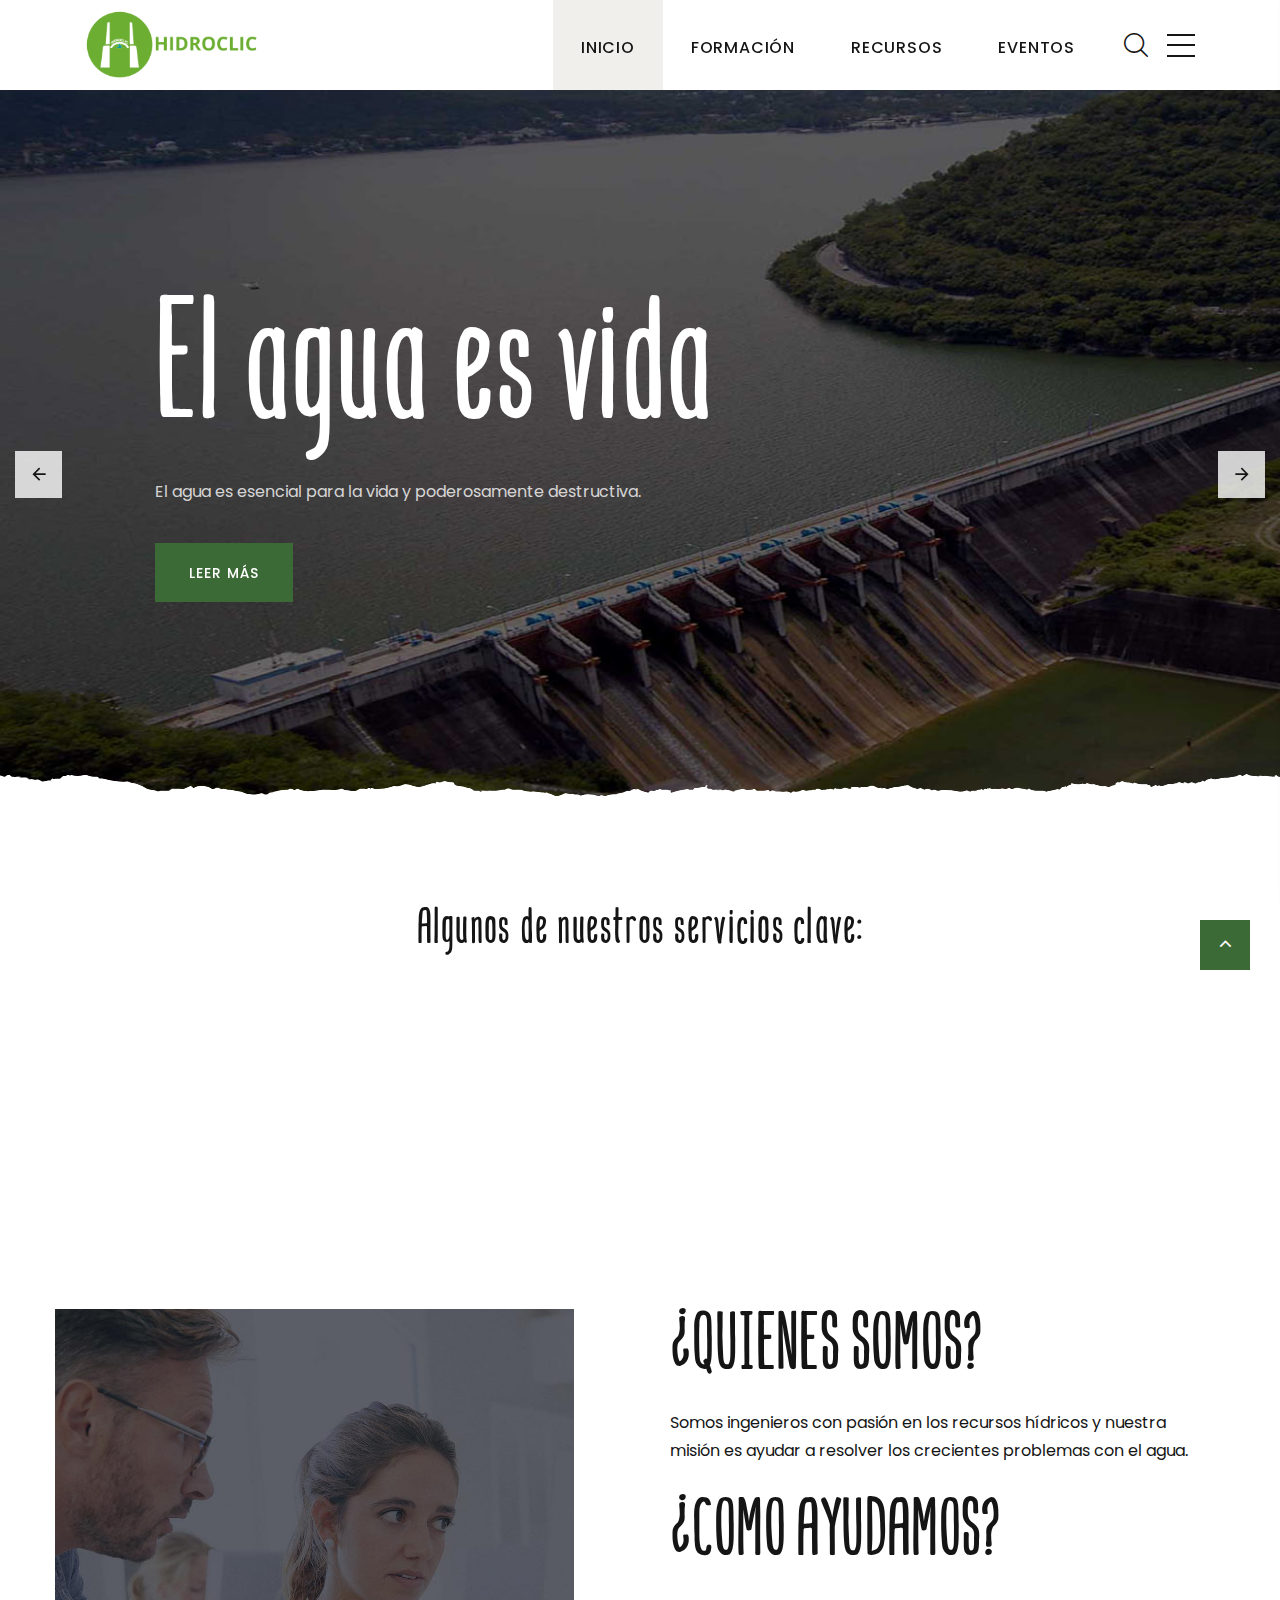
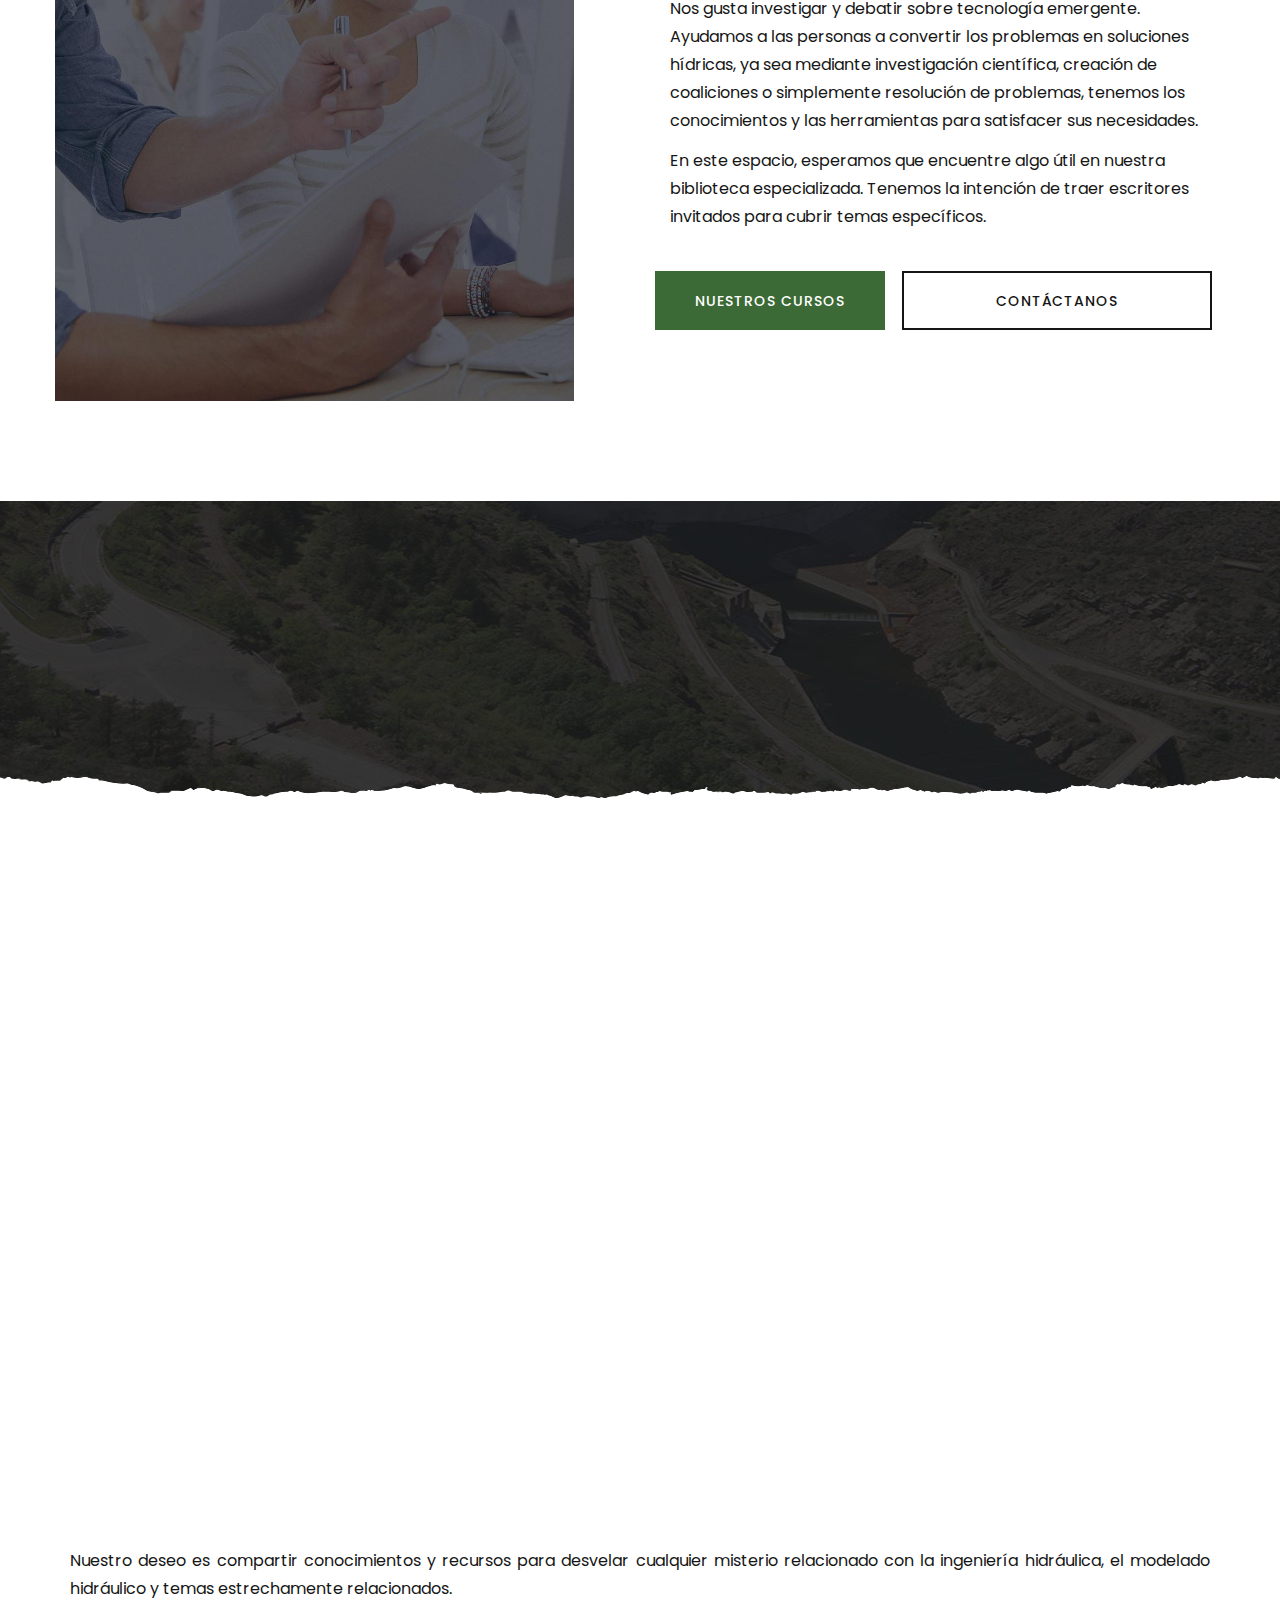
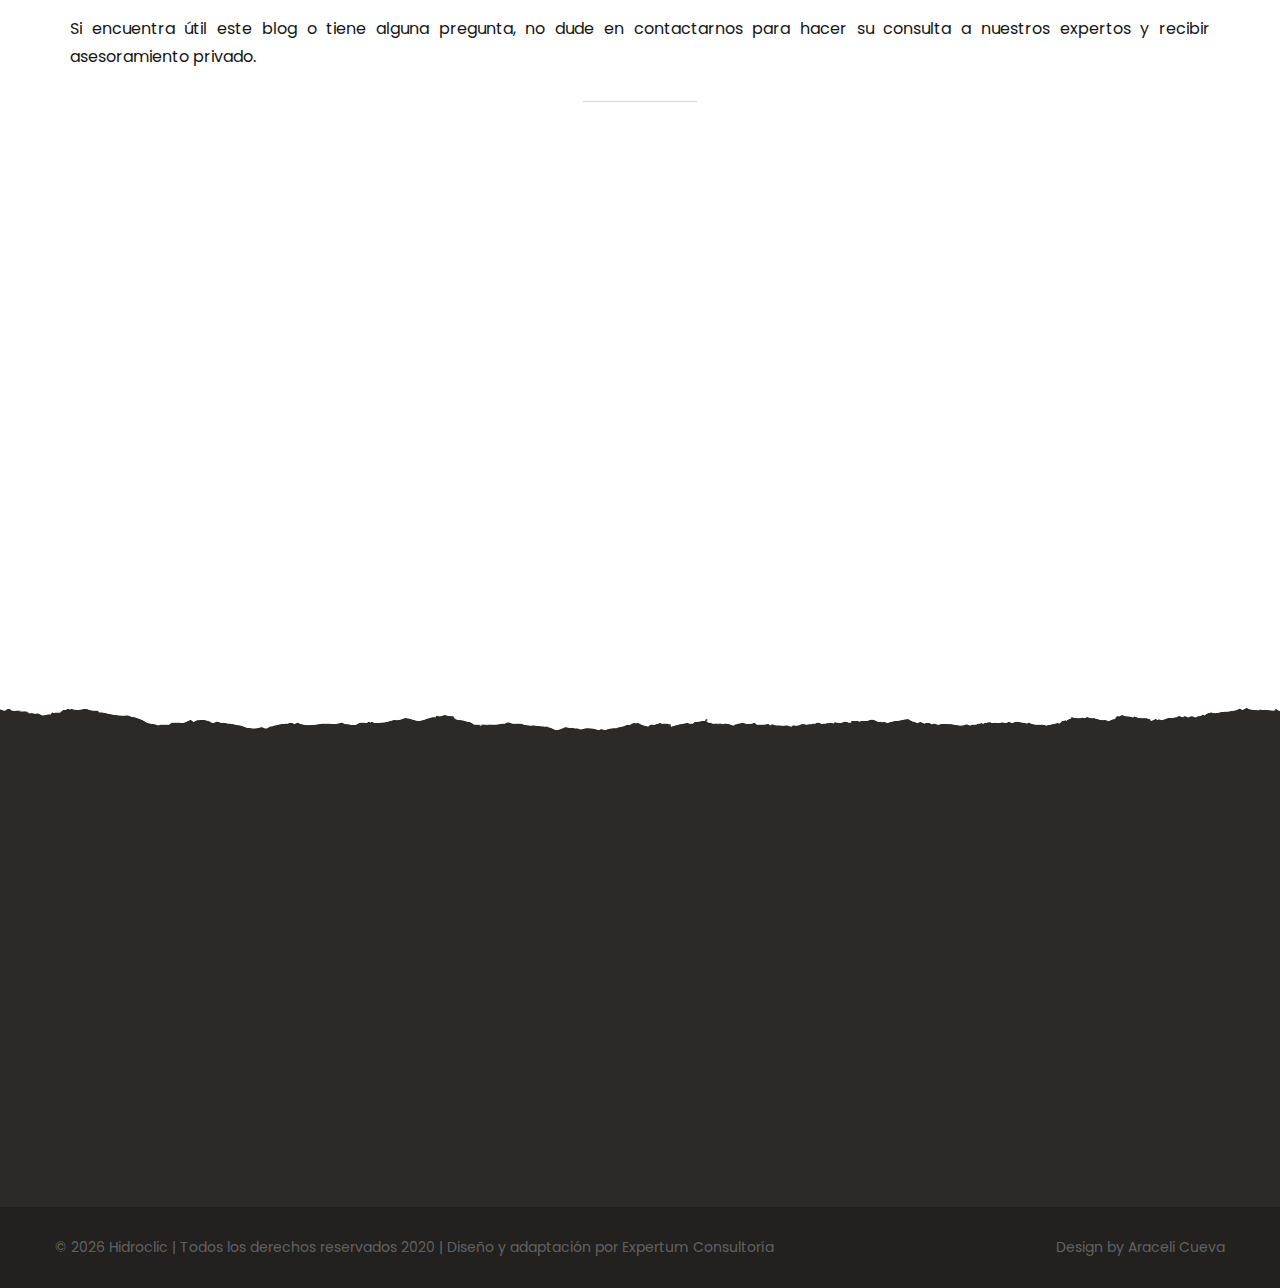
==== index.html @ c8dcd6e0 "changes for hidroclic" ====
<!DOCTYPE html>
<html class="wide wow-animation" lang="en">

<head>
  <title>HIDROCLIC</title>
  <meta name="format-detection" content="telephone=no">
  <meta name="viewport"
    content="width=device-width, height=device-height, initial-scale=1.0, maximum-scale=1.0, user-scalable=0">
  <meta http-equiv="X-UA-Compatible" content="IE=edge">
  <meta charset="utf-8">
  <link rel="icon" href="images/favicon.ico" type="image/x-icon">
  <!-- Stylesheets-->
  <link rel="stylesheet" type="text/css" href="//fonts.googleapis.com/css?family=Poppins:300,400,500">
  <link rel="stylesheet" href="css/bootstrap.css">
  <link rel="stylesheet" href="css/fonts.css">
  <link rel="stylesheet" href="css/style.css">
  <!--[if lt IE 10]>
    <div style="background: #212121; padding: 10px 0; box-shadow: 3px 3px 5px 0 rgba(0,0,0,.3); clear: both; text-align:center; position: relative; z-index:1;"><a href="http://windows.microsoft.com/en-US/internet-explorer/"><img src="images/ie8-panel/warning_bar_0000_us.jpg" border="0" height="42" width="820" alt="You are using an outdated browser. For a faster, safer browsing experience, upgrade for free today."></a></div>
    <script src="js/html5shiv.min.js"></script>
    <![endif]-->
</head>

<body>
  <div class="preloader">
    <div class="preloader-body">
      <div class="cssload-container"><span></span><span></span><span></span><span></span>
      </div>
    </div>
  </div>
  <div class="page">
    <!-- Page Header-->
    <header class="section page-header">
      <!-- RD Navbar-->
      <div class="rd-navbar-wrap rd-navbar-modern-wrap">
        <nav class="rd-navbar rd-navbar-modern" data-layout="rd-navbar-fixed" data-sm-layout="rd-navbar-fixed"
          data-md-layout="rd-navbar-fixed" data-md-device-layout="rd-navbar-fixed" data-lg-layout="rd-navbar-static"
          data-lg-device-layout="rd-navbar-fixed" data-xl-layout="rd-navbar-static"
          data-xl-device-layout="rd-navbar-static" data-xxl-layout="rd-navbar-static"
          data-xxl-device-layout="rd-navbar-static" data-lg-stick-up-offset="46px" data-xl-stick-up-offset="46px"
          data-xxl-stick-up-offset="70px" data-lg-stick-up="true" data-xl-stick-up="true" data-xxl-stick-up="true">
          <div class="rd-navbar-main-outer">
            <div class="rd-navbar-main">
              <!-- RD Navbar Panel-->
              <div class="rd-navbar-panel">
                <!-- RD Navbar Toggle-->
                <button class="rd-navbar-toggle" data-rd-navbar-toggle=".rd-navbar-nav-wrap"><span></span></button>
                <!-- RD Navbar Brand-->
                <div class="rd-navbar-brand"><a class="brand" href="index.html"><img
                      src="images/logo-default-196x47.png" alt="" width="196" height="47" /></a></div>
              </div>
              <div class="rd-navbar-main-element">
                <div class="rd-navbar-nav-wrap">
                  <!-- RD Navbar Basket-->
                  <div class="rd-navbar-basket-wrap">
                    <!-- <button class="rd-navbar-basket fl-bigmug-line-shopping198" data-rd-navbar-toggle=".cart-inline"><span>2</span></button> -->
                    <div class="cart-inline">
                      <div class="cart-inline-header">
                        <h5 class="cart-inline-title">In cart:<span> 2</span> Products</h5>
                        <h6 class="cart-inline-title">Total price:<span> $800</span></h6>
                      </div>
                      <div class="cart-inline-body">
                        <div class="cart-inline-item">
                          <div class="unit align-items-center">
                            <div class="unit-left"><a class="cart-inline-figure" href="#"><img
                                  src="images/product-mini-1-108x100.png" alt="" width="108" height="100" /></a></div>
                            <div class="unit-body">
                              <h6 class="cart-inline-name"><a href="#">Blueberries</a></h6>
                              <div>
                                <div class="group-xs group-inline-middle">
                                  <div class="table-cart-stepper">
                                    <input class="form-input" type="number" data-zeros="true" value="1" min="1"
                                      max="1000">
                                  </div>
                                  <h6 class="cart-inline-title">$550</h6>
                                </div>
                              </div>
                            </div>
                          </div>
                        </div>
                        <div class="cart-inline-item">
                          <div class="unit align-items-center">
                            <div class="unit-left"><a class="cart-inline-figure" href="#"><img
                                  src="images/product-mini-2-108x100.png" alt="" width="108" height="100" /></a></div>
                            <div class="unit-body">
                              <h6 class="cart-inline-name"><a href="#">Avocados</a></h6>
                              <div>
                                <div class="group-xs group-inline-middle">
                                  <div class="table-cart-stepper">
                                    <input class="form-input" type="number" data-zeros="true" value="1" min="1"
                                      max="1000">
                                  </div>
                                  <h6 class="cart-inline-title">$250</h6>
                                </div>
                              </div>
                            </div>
                          </div>
                        </div>
                      </div>
                      <div class="cart-inline-footer">
                        <div class="group-sm"><a class="button button-md button-default-outline-2 button-wapasha"
                            href="#">Go to cart</a><a class="button button-md button-primary button-pipaluk"
                            href="#">Checkout</a></div>
                      </div>
                    </div>
                  </div><a class="rd-navbar-basket rd-navbar-basket-mobile fl-bigmug-line-shopping198"
                    href="#"><span>2</span></a>
                  <!-- RD Navbar Search-->
                  <div class="rd-navbar-search">
                    <button class="rd-navbar-search-toggle"
                      data-rd-navbar-toggle=".rd-navbar-search"><span></span></button>
                    <form class="rd-search" action="#">
                      <div class="form-wrap">
                        <label class="form-label" for="rd-navbar-search-form-input">Search...</label>
                        <input class="rd-navbar-search-form-input form-input" id="rd-navbar-search-form-input"
                          type="text" name="search">
                        <button class="rd-search-form-submit fl-bigmug-line-search74" type="submit"></button>
                      </div>
                    </form>
                  </div>
                  <!-- RD Navbar Nav-->
                  <ul class="rd-navbar-nav">
                    <li class="rd-nav-item active"><a class="rd-nav-link" href="index.html"> Inicio</a>
                    </li>
                    <li class="rd-nav-item"><a class="rd-nav-link" href="typography.html">Formación</a>
                    </li>
                    <li class="rd-nav-item"><a class="rd-nav-link" href="about-us.html">Recursos</a>
                    </li>
                    <li class="rd-nav-item"><a class="rd-nav-link" href="contact-us.html">Eventos</a>
                    </li>
                  </ul>
                </div>
                <div class="rd-navbar-project-hamburger" data-multitoggle=".rd-navbar-main"
                  data-multitoggle-blur=".rd-navbar-wrap" data-multitoggle-isolate>
                  <div class="project-hamburger"><span class="project-hamburger-arrow-top"></span><span
                      class="project-hamburger-arrow-center"></span><span class="project-hamburger-arrow-bottom"></span>
                  </div>
                  <div class="project-hamburger-2"><span class="project-hamburger-arrow"></span><span
                      class="project-hamburger-arrow"></span><span class="project-hamburger-arrow"></span>
                  </div>
                  <div class="project-close"><span></span><span></span></div>
                </div>
              </div>
              <div class="rd-navbar-project rd-navbar-modern-project">
                <div class="rd-navbar-project-modern-header">
                  <h4 class="rd-navbar-project-modern-title">Get in Touch</h4>
                  <div class="rd-navbar-project-hamburger" data-multitoggle=".rd-navbar-main"
                    data-multitoggle-blur=".rd-navbar-wrap" data-multitoggle-isolate>
                    <div class="project-close"><span></span><span></span></div>
                  </div>
                </div>
                <div class="rd-navbar-project-content rd-navbar-modern-project-content">
                  <div>
                    <p>We are always ready to provide you with fresh organic products for your home or office. Contact
                      us to find out how we can help you.</p>
                    <div class="heading-6 subtitle">Our Contacts</div>
                    <div class="row row-10 gutters-10">
                      <div class="col-12"><img src="images/home-sidebar-394x255.jpg" alt="" width="394" height="255" />
                      </div>
                    </div>
                    <ul class="rd-navbar-modern-contacts">
                      <li>
                        <div class="unit unit-spacing-sm">
                          <div class="unit-left"><span class="icon fa fa-phone"></span></div>
                          <div class="unit-body"><a class="link-phone" href="tel:#">+1 323-913-4688</a></div>
                        </div>
                      </li>
                      <li>
                        <div class="unit unit-spacing-sm">
                          <div class="unit-left"><span class="icon fa fa-location-arrow"></span></div>
                          <div class="unit-body"><a class="link-location" href="#">4730 Crystal Springs Dr, Los Angeles,
                              CA 90027</a></div>
                        </div>
                      </li>
                      <li>
                        <div class="unit unit-spacing-sm">
                          <div class="unit-left"><span class="icon fa fa-envelope"></span></div>
                          <div class="unit-body"><a class="link-email" href="mailto:#">mail@demolink.org</a></div>
                        </div>
                      </li>
                    </ul>
                    <ul class="list-inline rd-navbar-modern-list-social">
                      <li><a class="icon fa fa-facebook" href="#"></a></li>
                      <li><a class="icon fa fa-twitter" href="#"></a></li>
                      <li><a class="icon fa fa-google-plus" href="#"></a></li>
                      <li><a class="icon fa fa-instagram" href="#"></a></li>
                      <li><a class="icon fa fa-pinterest" href="#"></a></li>
                    </ul>
                  </div>
                </div>
              </div>
            </div>
          </div>
        </nav>
      </div>
    </header>
    <!-- Swiper-->
    <section class="section swiper-container swiper-slider swiper-slider-modern" data-loop="true" data-autoplay="5000"
      data-simulate-touch="true" data-nav="true" data-slide-effect="fade">
      <div class="swiper-wrapper text-left">
        <div class="swiper-slide context-dark" data-slide-bg="images/hidroclic.jpg">
          <div class="swiper-slide-caption">
            <div class="container">
              <div class="row justify-content-center justify-content-xxl-start">
                <div class="col-md-10 col-xxl-6">
                  <div class="slider-modern-box">
                    <h1 class="slider-modern-title"><span data-caption-animate="slideInDown" data-caption-delay="0">El
                        agua es vida</span></h1>
                    <p data-caption-animate="fadeInRight" data-caption-delay="400"> El agua es esencial para la vida y
                      poderosamente destructiva.</p>
                    <div class="oh button-wrap"><a class="button button-primary button-ujarak" href="about-us.html"
                        data-caption-animate="slideInLeft" data-caption-delay="400">Leer más</a></div>
                  </div>
                </div>
              </div>
            </div>
          </div>
        </div>
        <div class="swiper-slide context-dark" data-slide-bg="images/hidroclicvperu.jpg">
          <div class="swiper-slide-caption">
            <div class="container">
              <div class="row justify-content-center justify-content-xxl-start">
                <div class="col-md-10 col-xxl-6">
                  <div class="slider-modern-box">
                    <h1 class="slider-modern-title"><span data-caption-animate="slideInLeft"
                        data-caption-delay="0">Comunidad de aprendizaje</span></h1>
                    <p data-caption-animate="fadeInRight" data-caption-delay="400">Forma parte de nuestra comunidad de
                      aprendizaje en Recursos Hídricos</p>
                    <div class="oh button-wrap"><a class="button button-primary button-ujarak" href="about-us.html"
                        data-caption-animate="slideInLeft" data-caption-delay="400">Leer más</a></div>
                  </div>
                </div>
              </div>
            </div>
          </div>
        </div>
        <div class="swiper-slide context-dark" data-slide-bg="images/slider-3-1920x729.jpg">
          <div class="swiper-slide-caption">
            <div class="container">
              <div class="row justify-content-center justify-content-xxl-start">
                <div class="col-md-10 col-xxl-6">
                  <div class="slider-modern-box">
                    <h1 class="slider-modern-title"><span data-caption-animate="slideInDown"
                        data-caption-delay="0">Información actualizada</span></h1>
                    <p data-caption-animate="fadeInRight" data-caption-delay="400">Contamos con lo último en
                      investigación y equipos para ser el mejor en la línea de hidrología.</p>
                    <div class="oh button-wrap"><a class="button button-primary button-ujarak" href="about-us.html"
                        data-caption-animate="slideInUp" data-caption-delay="400">Leer más</a></div>
                  </div>
                </div>
              </div>
            </div>
          </div>
        </div>
      </div>
      <!-- Swiper Navigation-->
      <div class="swiper-button-prev"></div>
      <div class="swiper-button-next"></div>
      <!-- Swiper Pagination-->
      <div class="swiper-pagination swiper-pagination-style-2"></div>
    </section>

    <!-- Icons Ruby-->
    <section class="section section-md bg-default section-top-image">
      <h3>Algunos de nuestros servicios clave:</h3>
      <div class="container" style="margin-top: 30px;">
        <div class="row row-30 justify-content-center">
          <div class="col-sm-6 col-lg-3 wow fadeInRight" data-wow-delay="0s">
            <article class="box-icon-ruby">
              <div
                class="unit box-icon-ruby-body flex-column flex-md-row text-md-left flex-lg-column align-items-center text-lg-center flex-xl-row text-xl-left">
                <div class="unit-left">
                  <img src="images\datos.jpg" alt="" style="max-width: 48px; max-height: 48px;">
                </div>
                <div class="unit-body">
                  <h4 class="box-icon-ruby-title"><a href="">Geomática y recolección de datos</a></h4>
                </div>
              </div>
            </article>
          </div>
          <div class="col-sm-6 col-lg-3 wow fadeInRight" data-wow-delay=".1s">
            <article class="box-icon-ruby">
              <div
                class="unit box-icon-ruby-body flex-column flex-md-row text-md-left flex-lg-column align-items-center text-lg-center flex-xl-row text-xl-left">
                <div class="unit-left">
                  <img src="images/topograficos.jpg" alt="" style="max-width: 48px; max-height: 48px;">
                </div>
                <div class="unit-body">
                  <h4 class="box-icon-ruby-title"><a href="">Servicios topográficos y batimétricos</a></h4>
                </div>
              </div>
            </article>
          </div>
          <div class="col-sm-6 col-lg-3 wow fadeInRight" data-wow-delay=".2s">
            <article class="box-icon-ruby">
              <div
                class="unit box-icon-ruby-body flex-column flex-md-row text-md-left flex-lg-column align-items-center text-lg-center flex-xl-row text-xl-left">
                <div class="unit-left">
                  <img src="images/modelado.jpg" alt="" style="max-width: 48px; max-height: 48px;">
                </div>
                <div class="unit-body">
                  <h4 class="box-icon-ruby-title"><a href="">Mediciones hidrométricas e hidrológicas automatizadas</a></h4>
                </div>
              </div>
            </article>
          </div>
          <div class="col-sm-6 col-lg-3 wow fadeInRight" data-wow-delay=".2s">
            <article class="box-icon-ruby">
              <div
                class="unit box-icon-ruby-body flex-column flex-md-row text-md-left flex-lg-column align-items-center text-lg-center flex-xl-row text-xl-left">
                <div class="unit-left">
                  <img src="images/mediciones.jpg" alt="" style="max-width: 48px; max-height: 48px;">
                </div>
                <div class="unit-body">
                  <h4 class="box-icon-ruby-title"><a href="">Modelado hidráulico e hidrológico</a></h4>
                </div>
              </div>
            </article>
          </div>
        </div>
      </div>
    </section>

    <!-- Why choose us-->
    <section class="section section-md section-first bg-default text-md-left">
      <div class="container">
        <div class="row row-50 justify-content-center">
          <div class="col-md-10 col-lg-5 col-xl-6"><img src="images/home-banner-1-570x715.jpg" alt="" width="519"
              height="446" />
          </div>
          <div class="col-md-10 col-lg-7 col-xl-6">
            <div class="col-md-12 col-lg-12 col-xl-12">
              <h2>¿QUIENES SOMOS?</h2>
              <div class="tab-pane fade show active big" id="tabs-4-1">
                <p>Somos ingenieros con pasión en los recursos hídricos y nuestra misión es ayudar a resolver los
                  crecientes problemas con el agua.</p>
              </div>
            </div>
            <div class="col-md-12 col-lg-12 col-xl-12" style="margin-top: 30px;">
              <h2>¿COMO AYUDAMOS?</h2>
              <div class="tab-pane fade show active big" id="tabs-4-1">
                <p>Nos gusta investigar y debatir sobre tecnología emergente. Ayudamos a las personas a convertir los
                  problemas en soluciones hídricas, ya sea mediante investigación científica, creación de coaliciones o
                  simplemente resolución de problemas, tenemos los conocimientos y las herramientas para satisfacer sus
                  necesidades.</p>
                <p>En este espacio, esperamos que encuentre algo útil en nuestra biblioteca especializada. Tenemos la
                  intención de traer escritores invitados para cubrir temas específicos.</p>
              </div>
            </div>
            <div class="group-md group-middle"><a class="button button-width-xl-230 button-primary button-pipaluk"
                href="#">Nuestros Cursos</a><a class="button button-width-xl-310 button-default-outline button-wapasha"
                href="contact-us.html">Cont&aacute;ctanos</a></div>
          </div>
        </div>
      </div>
    </section>

    <!-- About us-->
    <section class="section">
      <div class="parallax-container" data-parallax-img="images/hidroclicvperu- Copy.jpg">
        <div class="parallax-content section-xl context-dark bg-overlay-68">
          <div class="container">
            <div class="row row-lg row-50 justify-content-center border-classic border-classic-big">
              <div class="col-sm-6 col-md-5 col-lg-3 wow fadeInLeft" data-wow-delay="0s">
                <div class="counter-creative">
                  <div class="counter-creative-number"><span
                      class="icon counter-creative-icon fl-bigmug-line-trophy55"></span>
                  </div>
                  <h6 class="counter-creative-title">Excelencia</h6>
                </div>
              </div>
              <div class="col-sm-6 col-md-5 col-lg-3 wow fadeInLeft" data-wow-delay=".1s">
                <div class="counter-creative">
                  <div class="counter-creative-number"><span
                      class="icon counter-creative-icon fl-bigmug-line-up104"></span>
                  </div>
                  <h6 class="counter-creative-title">Confiabilidad</h6>
                </div>
              </div>
              <div class="col-sm-6 col-md-5 col-lg-3 wow fadeInLeft" data-wow-delay=".2s">
                <div class="counter-creative">
                  <div class="counter-creative-number"><span
                      class="icon counter-creative-icon fl-bigmug-line-sun81"></span>
                  </div>
                  <h6 class="counter-creative-title">Calidad</h6>
                </div>
              </div>
              <div class="col-sm-6 col-md-5 col-lg-3 wow fadeInLeft" data-wow-delay=".3s">
                <div class="counter-creative">
                  <div class="counter-creative-number"><span
                      class="icon counter-creative-icon fl-bigmug-line-user143"></span>
                  </div>
                  <h6 class="counter-creative-title">Apoyo</h6>
                </div>
              </div>
            </div>
          </div>
        </div>
      </div>

    </section>
    <!-- Improve your interior with deco-->
    <section class="section section-md bg-default section-top-image">
      <div class="container">
        <div class="oh h2-title">
          <h2 class="wow slideInUp" data-wow-delay="0s">¿QUÉ OFRECEMOS?</h2>
        </div>
        <div class="row row-30" data-lightgallery="group">
          <div class="col-sm-6 col-lg-4">
            <div class="oh-desktop">
              <!-- Thumbnail Classic-->
              <article class="thumbnail thumbnail-mary thumbnail-sm wow slideInLeft" data-wow-delay="0s">
                <div class="thumbnail-mary-figure"><img src="images/courses.jpg" alt="" width="370"
                    height="303" />
                </div>
                <div class="thumbnail-mary-caption"><a class="icon fl-bigmug-line-zoom60"
                    href="/" data-lightgallery="item"><img
                      src="images/courses.jpg" alt="" width="370" height="303" /></a>
                  <h4 class="thumbnail-mary-title"><a href="#">Cursos</a></h4>
                </div>
              </article>
            </div>
          </div>
          <div class="col-sm-6 col-lg-4">
            <div class="oh-desktop">
              <!-- Thumbnail Classic-->
              <article class="thumbnail thumbnail-mary thumbnail-sm wow slideInUp" data-wow-delay=".1s">
                <div class="thumbnail-mary-figure"><img src="images/eventos.jpg" alt="" width="370"
                    height="303" />
                </div>
                <div class="thumbnail-mary-caption"><a class="icon fl-bigmug-line-zoom60"
                    href="/" data-lightgallery="item"><img
                      src="images/eventos.jpg" alt="" width="370" height="303" /></a>
                  <h4 class="thumbnail-mary-title"><a href="#">Eventos</a></h4>
                </div>
              </article>
            </div>
          </div>
          <div class="col-sm-6 col-lg-4">
            <div class="oh-desktop">
              <!-- Thumbnail Classic-->
              <article class="thumbnail thumbnail-mary thumbnail-sm wow slideInRight" data-wow-delay=".0s">
                <div class="thumbnail-mary-figure"><img src="images/biblioteca.jpg" alt="" width="370"
                    height="303" />
                </div>
                <div class="thumbnail-mary-caption"><a class="icon fl-bigmug-line-zoom60"
                    href="/" data-lightgallery="item"><img
                      src="images/biblioteca.jpg" alt="" width="370" height="303" /></a>
                  <h4 class="thumbnail-mary-title"><a href="#">Biblioteca</a></h4>
                </div>
              </article>
            </div>
          </div>
        </div>
      </div>
    </section>
    <section class="section section-md bg-default section-top-image">
      <div class="container">
        <div class="col-md-12 col-lg-12 col-xl-12">
          <div class="oh h2-title">
            <h2 class="wow slideInUp" data-wow-delay="0s">LLUVIA DE IDEAS</h2>
            <h4 class="wow slideInUp" data-wow-delay="0s" style="margin-top: 30px;">Preguntas y respuestas sobre problemas comunes de recursos hídricos.</h4>
          </div>
          <div class="text-justify">
            <div class="tab-pane fade show active big" id="tabs-4-1" style="margin-top: 30px;">
              <p>Nuestro deseo es compartir conocimientos y recursos para desvelar cualquier misterio relacionado con la ingeniería hidráulica, el modelado hidráulico y temas estrechamente relacionados.</p>
              <p>Si encuentra útil este blog o tiene alguna pregunta, no dude en contactarnos para hacer su consulta a nuestros expertos y recibir asesoramiento privado.</p>
            </div>
            <hr style="width: 10%; margin-top: 30px;">
          </div>
        </div>
        <div class="row row-30" data-lightgallery="group">
          <div class="col-sm-6 col-lg-4">
            <div class="oh-desktop">
              <!-- Thumbnail Classic-->
              <article class="thumbnail thumbnail-mary thumbnail-sm wow slideInLeft" data-wow-delay="0s">
                <div class="thumbnail-mary-figure"><img src="images/modelos.jpg" alt="" width="370"
                    height="303" />
                </div>
                <div class="thumbnail-mary-caption"><a class="icon fl-bigmug-line-zoom60"
                    href="/" data-lightgallery="item"><img
                      src="images/modelos.jpg" alt="" width="370" height="303" /></a>
                  <h4 class="thumbnail-mary-title"><a href="#">MODELOS EMPÍRICOS DE EROSIÓN DEL SUELO</a></h4>
                </div>
              </article>
            </div>
          </div>
          <div class="col-sm-6 col-lg-4">
            <div class="oh-desktop">
              <!-- Thumbnail Classic-->
              <article class="thumbnail thumbnail-mary thumbnail-sm wow slideInUp" data-wow-delay=".1s">
                <div class="thumbnail-mary-figure"><img src="images/flujos1.jpg" alt="" width="370"
                    height="303" />
                </div>
                <div class="thumbnail-mary-caption"><a class="icon fl-bigmug-line-zoom60"
                    href="/" data-lightgallery="item"><img
                      src="images/flujos1.jpg" alt="" width="370" height="303" /></a>
                  <h4 class="thumbnail-mary-title"><a href="#">TIPOS DE FLUJO</a></h4>
                </div>
              </article>
            </div>
          </div>
          <div class="col-sm-6 col-lg-4">
            <div class="oh-desktop">
              <!-- Thumbnail Classic-->
              <article class="thumbnail thumbnail-mary thumbnail-sm wow slideInRight" data-wow-delay=".0s">
                <div class="thumbnail-mary-figure"><img src="images/lamina1.jpg" alt="" width="370"
                    height="303" />
                </div>
                <div class="thumbnail-mary-caption"><a class="icon fl-bigmug-line-zoom60"
                    href="/" data-lightgallery="item"><img
                      src="images/lamina1.jpg" alt="" width="370" height="303" /></a>
                  <h4 class="thumbnail-mary-title"><a href="#">FLUJO EN LÁMINA LIBRE vs FLUJO EN PRESIÓN</a></h4>
                </div>
              </article>
            </div>
          </div>
        </div>
      </div>
    </section>
    <!-- <a class="section section-banner" href="https://www.templatemonster.com/intense-multipurpose-html-template.html" style="background-image: url(images/banner/background-03-1920x310.jpg); background-image: -webkit-image-set( url(images/banner/background-03-1920x310.jpg) 1x, url(images/banner/background-03-3840x620.jpg) 2x )"><img src="images/banner/foreground-03-1600x310.png" srcset=" 1x, images/banner/foreground-03-3200x620.png 2x" alt="" width="1600" height="310"></a> -->
    <!-- Page Footer-->
    <footer class="section footer-variant-2 footer-modern context-dark section-top-image section-top-image-dark">
      <div class="footer-variant-2-content">
        <div class="container">
          <div class="row row-40 justify-content-between">
            <div class="col-sm-6 col-lg-4 col-xl-3">
              <div class="oh-desktop">
                <div class="wow slideInRight" data-wow-delay="0s">
                  <div class="footer-brand"><a href="index.html"><img src="images/logo-default-196x47.png" alt=""
                        width="196" height="42" /></a></div>
                  <ul class="footer-contacts d-inline-block d-md-block">
                    <li>
                      <div class="unit unit-spacing-xs">
                        <div class="unit-left"><span class="icon fa fa-phone"></span></div>
                        <div class="unit-body"><a class="link-phone" href="tel:#">+51 944 120 064</a></div>
                      </div>
                    </li>
                    <li>
                      <div class="unit unit-spacing-xs">
                        <div class="unit-left"><span class="icon fa fa-clock-o"></span></div>
                        <div class="unit-body">
                          <p>Lun - Dom: 07:00AM - 05:00PM</p>
                        </div>
                      </div>
                    </li>
                    <li>
                      <div class="unit unit-spacing-xs">
                        <div class="unit-left"><span class="icon fa fa-location-arrow"></span></div>
                        <div class="unit-body"><a class="link-location" href="#">Lima - Perú</a></div>
                      </div>
                    </li>
                  </ul>
                </div>
              </div>
            </div>
            <div class="col-sm-6 col-lg-4 col-xl-4">
              <div class="oh-desktop">
                <div class="inset-top-18 wow slideInDown" data-wow-delay="0s">
                  <h5>!Únete!</h5>
                  <p>Deja tus datos y recibirás recursos e información exclusivos para tu crecimiento profesional</p>
                  <form class="rd-form rd-mailform" data-form-output="form-output-global" data-form-type="subscribe"
                    method="post" action="bat/rd-mailform.php">
                    <div class="form-wrap">
                      <input class="form-input" id="subscribe-form-5-email" type="email" name="email"
                        data-constraints="@Email @Required">
                      <label class="form-label" for="subscribe-form-5-email">Ingresa tu E-mail</label>
                    </div>
                    <button class="button button-block button-white" type="submit">Suscribirse</button>
                  </form>
                  <div class="group-lg group-middle">
                    <p class="text-white">Síguenos</p>
                    <div>
                      <ul class="list-inline list-inline-sm footer-social-list-2">
                        <li><a class="icon fa fa-facebook" href="#"></a></li>
                        <li><a class="icon fa fa-twitter" href="#"></a></li>
                        <li><a class="icon fa fa-google-plus" href="#"></a></li>
                        <li><a class="icon fa fa-instagram" href="#"></a></li>
                      </ul>
                    </div>
                  </div>
                </div>
              </div>
            </div>
            <div class="col-lg-3 col-xl-3">
              <div class="oh-desktop">
                <div class="inset-top-18 wow slideInLeft" data-wow-delay="0s">
                  <h5>Galería</h5>
                  <div class="row row-10 gutters-10" data-lightgallery="group">
                    <div class="col-6 col-sm-3 col-lg-6">
                      <!-- Thumbnail Classic-->
                      <article class="thumbnail thumbnail-mary">
                        <div class="thumbnail-mary-figure"><img src="images/gallery-image-1-129x120.jpg" alt=""
                            width="129" height="120" />
                        </div>
                        <div class="thumbnail-mary-caption"><a class="icon fl-bigmug-line-zoom60"
                            href="images/gallery-original-7-800x1200.jpg" data-lightgallery="item"><img
                              src="images/gallery-image-1-129x120.jpg" alt="" width="129" height="120" /></a>
                        </div>
                      </article>
                    </div>
                    <div class="col-6 col-sm-3 col-lg-6">
                      <!-- Thumbnail Classic-->
                      <article class="thumbnail thumbnail-mary">
                        <div class="thumbnail-mary-figure"><img src="images/gallery-image-2-129x120.jpg" alt=""
                            width="129" height="120" />
                        </div>
                        <div class="thumbnail-mary-caption"><a class="icon fl-bigmug-line-zoom60"
                            href="images/gallery-original-8-1200x800.jpg" data-lightgallery="item"><img
                              src="images/gallery-image-2-129x120.jpg" alt="" width="129" height="120" /></a>
                        </div>
                      </article>
                    </div>
                    <div class="col-6 col-sm-3 col-lg-6">
                      <!-- Thumbnail Classic-->
                      <article class="thumbnail thumbnail-mary">
                        <div class="thumbnail-mary-figure"><img src="images/gallery-image-3-129x120.jpg" alt=""
                            width="129" height="120" />
                        </div>
                        <div class="thumbnail-mary-caption"><a class="icon fl-bigmug-line-zoom60"
                            href="images/gallery-original-9-800x1200.jpg" data-lightgallery="item"><img
                              src="images/gallery-image-3-129x120.jpg" alt="" width="129" height="120" /></a>
                        </div>
                      </article>
                    </div>
                    <div class="col-6 col-sm-3 col-lg-6">
                      <!-- Thumbnail Classic-->
                      <article class="thumbnail thumbnail-mary">
                        <div class="thumbnail-mary-figure"><img src="images/gallery-image-4-129x120.jpg" alt=""
                            width="129" height="120" />
                        </div>
                        <div class="thumbnail-mary-caption"><a class="icon fl-bigmug-line-zoom60"
                            href="images/gallery-original-10-1200x800.jpg" data-lightgallery="item"><img
                              src="images/gallery-image-4-129x120.jpg" alt="" width="129" height="120" /></a>
                        </div>
                      </article>
                    </div>
                  </div>
                </div>
              </div>
            </div>
          </div>
        </div>
      </div>
      <div class="footer-variant-2-bottom-panel">
        <div class="container">
          <div class="group-sm group-sm-justify">
            <p class="rights"><span>&copy;&nbsp;</span><span class="copyright-year"></span> <span>Hidroclic | Todos los
                derechos reservados 2020 | Dise&ntilde;o y adaptaci&oacute;n por Expertum Consultor&iacute;a</span>
            </p>
            <p class="rights">Design&nbsp;by&nbsp;<a>Araceli Cueva</a></p>
          </div>
        </div>
      </div>
    </footer>
  </div>
  <!-- Global Mailform Output-->
  <div class="snackbars" id="form-output-global"></div>
  <!-- Javascript-->
  <script src="js/core.min.js"></script>
  <script src="js/script.js"></script>
  <!-- coded by Ragnar-->
</body>

</html>
---- css/fonts.css ----
/*
*
* Fonts
*//*
*
* Mangaba
* --------------------------------------------------
*/@font-face {	font-family: "Mangaba";	src: url("../fonts/Mangaba.ttf");}/*
*
* Font Awesome Icons 4.7.0
* --------------------------------------------------
*/@font-face {	font-family: 'FontAwesome';	src: url("../fonts/fontawesome-webfont.eot?v=4.7.0");	src: url("../fonts/fontawesome-webfont.eot?#iefix&v=4.7.0") format("embedded-opentype"), url("../fonts/fontawesome-webfont.woff2?v=4.7.0") format("woff2"), url("../fonts/fontawesome-webfont.woff?v=4.7.0") format("woff"), url("../fonts/fontawesome-webfont.ttf?v=4.7.0") format("truetype"), url("../fonts/fontawesome-webfont.svg?v=4.7.0#fontawesomeregular") format("svg");	font-weight: normal;	font-style: normal;}.fa {	display: inline-block;	font-family: 'FontAwesome';	font-size: inherit;	text-rendering: auto;	-webkit-font-smoothing: antialiased;	-moz-osx-font-smoothing: grayscale;}[class*='fa-']:before {	font-weight: 400;	font-family: 'FontAwesome';}/* makes the font 33% larger relative to the icon container */.fa-lg {	font-size: 1.33333333em;	line-height: 0.75em;	vertical-align: -15%;}.fa-2x {	font-size: 2em;}.fa-3x {	font-size: 3em;}.fa-4x {	font-size: 4em;}.fa-5x {	font-size: 5em;}.fa-fw {	width: 1.28571429em;	text-align: center;}.fa-ul {	padding-left: 0;	margin-left: 2.14285714em;	list-style-type: none;}.fa-ul > li {	position: relative;}.fa-li {	position: absolute;	left: -2.14285714em;	width: 2.14285714em;	top: 0.14285714em;	text-align: center;}.fa-li.fa-lg {	left: -1.85714286em;}.fa-border {	padding: .2em .25em .15em;	border: solid 0.08em #eeeeee;	border-radius: .1em;}.fa-pull-left {	float: left;}.fa-pull-right {	float: right;}.fa.fa-pull-left {	margin-right: .3em;}.fa.fa-pull-right {	margin-left: .3em;}/* Deprecated as of 4.4.0 */.pull-right {	float: right;}.pull-left {	float: left;}.fa.pull-left {	margin-right: .3em;}.fa.pull-right {	margin-left: .3em;}.fa-spin {	-webkit-animation: fa-spin 2s infinite linear;	animation: fa-spin 2s infinite linear;}.fa-pulse {	-webkit-animation: fa-spin 1s infinite steps(8);	animation: fa-spin 1s infinite steps(8);}@-webkit-keyframes fa-spin {	0% {		-webkit-transform: rotate(0deg);		transform: rotate(0deg);	}	100% {		-webkit-transform: rotate(359deg);		transform: rotate(359deg);	}}@keyframes fa-spin {	0% {		-webkit-transform: rotate(0deg);		transform: rotate(0deg);	}	100% {		-webkit-transform: rotate(359deg);		transform: rotate(359deg);	}}.fa-rotate-90 {	-ms-filter: "progid:DXImageTransform.Microsoft.BasicImage(rotation=1)";	-webkit-transform: rotate(90deg);	-ms-transform: rotate(90deg);	transform: rotate(90deg);}.fa-rotate-180 {	-ms-filter: "progid:DXImageTransform.Microsoft.BasicImage(rotation=2)";	-webkit-transform: rotate(180deg);	-ms-transform: rotate(180deg);	transform: rotate(180deg);}.fa-rotate-270 {	-ms-filter: "progid:DXImageTransform.Microsoft.BasicImage(rotation=3)";	-webkit-transform: rotate(270deg);	-ms-transform: rotate(270deg);	transform: rotate(270deg);}.fa-flip-horizontal {	-ms-filter: "progid:DXImageTransform.Microsoft.BasicImage(rotation=0, mirror=1)";	-webkit-transform: scale(-1, 1);	-ms-transform: scale(-1, 1);	transform: scale(-1, 1);}.fa-flip-vertical {	-ms-filter: "progid:DXImageTransform.Microsoft.BasicImage(rotation=2, mirror=1)";	-webkit-transform: scale(1, -1);	-ms-transform: scale(1, -1);	transform: scale(1, -1);}:root .fa-rotate-90,:root .fa-rotate-180,:root .fa-rotate-270,:root .fa-flip-horizontal,:root .fa-flip-vertical {	filter: none;}.fa-stack {	position: relative;	display: inline-block;	width: 2em;	height: 2em;	line-height: 2em;	vertical-align: middle;}.fa-stack-1x,.fa-stack-2x {	position: absolute;	left: 0;	width: 100%;	text-align: center;}.fa-stack-1x {	line-height: inherit;}.fa-stack-2x {	font-size: 2em;}.fa-inverse {	color: #ffffff;}/* Font Awesome uses the Unicode Private Use Area (PUA) to ensure screen
   readers do not read off random characters that represent icons */.fa-glass:before {	content: "\f000";}.fa-music:before {	content: "\f001";}.fa-search:before {	content: "\f002";}.fa-envelope-o:before {	content: "\f003";}.fa-heart:before {	content: "\f004";}.fa-star:before {	content: "\f005";}.fa-star-o:before {	content: "\f006";}.fa-user:before {	content: "\f007";}.fa-film:before {	content: "\f008";}.fa-th-large:before {	content: "\f009";}.fa-th:before {	content: "\f00a";}.fa-th-list:before {	content: "\f00b";}.fa-check:before {	content: "\f00c";}.fa-remove:before,.fa-close:before,.fa-times:before {	content: "\f00d";}.fa-search-plus:before {	content: "\f00e";}.fa-search-minus:before {	content: "\f010";}.fa-power-off:before {	content: "\f011";}.fa-signal:before {	content: "\f012";}.fa-gear:before,.fa-cog:before {	content: "\f013";}.fa-trash-o:before {	content: "\f014";}.fa-home:before {	content: "\f015";}.fa-file-o:before {	content: "\f016";}.fa-clock-o:before {	content: "\f017";}.fa-road:before {	content: "\f018";}.fa-download:before {	content: "\f019";}.fa-arrow-circle-o-down:before {	content: "\f01a";}.fa-arrow-circle-o-up:before {	content: "\f01b";}.fa-inbox:before {	content: "\f01c";}.fa-play-circle-o:before {	content: "\f01d";}.fa-rotate-right:before,.fa-repeat:before {	content: "\f01e";}.fa-refresh:before {	content: "\f021";}.fa-list-alt:before {	content: "\f022";}.fa-lock:before {	content: "\f023";}.fa-flag:before {	content: "\f024";}.fa-headphones:before {	content: "\f025";}.fa-volume-off:before {	content: "\f026";}.fa-volume-down:before {	content: "\f027";}.fa-volume-up:before {	content: "\f028";}.fa-qrcode:before {	content: "\f029";}.fa-barcode:before {	content: "\f02a";}.fa-tag:before {	content: "\f02b";}.fa-tags:before {	content: "\f02c";}.fa-book:before {	content: "\f02d";}.fa-bookmark:before {	content: "\f02e";}.fa-print:before {	content: "\f02f";}.fa-camera:before {	content: "\f030";}.fa-font:before {	content: "\f031";}.fa-bold:before {	content: "\f032";}.fa-italic:before {	content: "\f033";}.fa-text-height:before {	content: "\f034";}.fa-text-width:before {	content: "\f035";}.fa-align-left:before {	content: "\f036";}.fa-align-center:before {	content: "\f037";}.fa-align-right:before {	content: "\f038";}.fa-align-justify:before {	content: "\f039";}.fa-list:before {	content: "\f03a";}.fa-dedent:before,.fa-outdent:before {	content: "\f03b";}.fa-indent:before {	content: "\f03c";}.fa-video-camera:before {	content: "\f03d";}.fa-photo:before,.fa-image:before,.fa-picture-o:before {	content: "\f03e";}.fa-pencil:before {	content: "\f040";}.fa-map-marker:before {	content: "\f041";}.fa-adjust:before {	content: "\f042";}.fa-tint:before {	content: "\f043";}.fa-edit:before,.fa-pencil-square-o:before {	content: "\f044";}.fa-share-square-o:before {	content: "\f045";}.fa-check-square-o:before {	content: "\f046";}.fa-arrows:before {	content: "\f047";}.fa-step-backward:before {	content: "\f048";}.fa-fast-backward:before {	content: "\f049";}.fa-backward:before {	content: "\f04a";}.fa-play:before {	content: "\f04b";}.fa-pause:before {	content: "\f04c";}.fa-stop:before {	content: "\f04d";}.fa-forward:before {	content: "\f04e";}.fa-fast-forward:before {	content: "\f050";}.fa-step-forward:before {	content: "\f051";}.fa-eject:before {	content: "\f052";}.fa-chevron-left:before {	content: "\f053";}.fa-chevron-right:before {	content: "\f054";}.fa-plus-circle:before {	content: "\f055";}.fa-minus-circle:before {	content: "\f056";}.fa-times-circle:before {	content: "\f057";}.fa-check-circle:before {	content: "\f058";}.fa-question-circle:before {	content: "\f059";}.fa-info-circle:before {	content: "\f05a";}.fa-crosshairs:before {	content: "\f05b";}.fa-times-circle-o:before {	content: "\f05c";}.fa-check-circle-o:before {	content: "\f05d";}.fa-ban:before {	content: "\f05e";}.fa-arrow-left:before {	content: "\f060";}.fa-arrow-right:before {	content: "\f061";}.fa-arrow-up:before {	content: "\f062";}.fa-arrow-down:before {	content: "\f063";}.fa-mail-forward:before,.fa-share:before {	content: "\f064";}.fa-expand:before {	content: "\f065";}.fa-compress:before {	content: "\f066";}.fa-plus:before {	content: "\f067";}.fa-minus:before {	content: "\f068";}.fa-asterisk:before {	content: "\f069";}.fa-exclamation-circle:before {	content: "\f06a";}.fa-gift:before {	content: "\f06b";}.fa-leaf:before {	content: "\f06c";}.fa-fire:before {	content: "\f06d";}.fa-eye:before {	content: "\f06e";}.fa-eye-slash:before {	content: "\f070";}.fa-warning:before,.fa-exclamation-triangle:before {	content: "\f071";}.fa-plane:before {	content: "\f072";}.fa-calendar:before {	content: "\f073";}.fa-random:before {	content: "\f074";}.fa-comment:before {	content: "\f075";}.fa-magnet:before {	content: "\f076";}.fa-chevron-up:before {	content: "\f077";}.fa-chevron-down:before {	content: "\f078";}.fa-retweet:before {	content: "\f079";}.fa-shopping-cart:before {	content: "\f07a";}.fa-folder:before {	content: "\f07b";}.fa-folder-open:before {	content: "\f07c";}.fa-arrows-v:before {	content: "\f07d";}.fa-arrows-h:before {	content: "\f07e";}.fa-bar-chart-o:before,.fa-bar-chart:before {	content: "\f080";}.fa-twitter-square:before {	content: "\f081";}.fa-facebook-square:before {	content: "\f082";}.fa-camera-retro:before {	content: "\f083";}.fa-key:before {	content: "\f084";}.fa-gears:before,.fa-cogs:before {	content: "\f085";}.fa-comments:before {	content: "\f086";}.fa-thumbs-o-up:before {	content: "\f087";}.fa-thumbs-o-down:before {	content: "\f088";}.fa-star-half:before {	content: "\f089";}.fa-heart-o:before {	content: "\f08a";}.fa-sign-out:before {	content: "\f08b";}.fa-linkedin-square:before {	content: "\f08c";}.fa-thumb-tack:before {	content: "\f08d";}.fa-external-link:before {	content: "\f08e";}.fa-sign-in:before {	content: "\f090";}.fa-trophy:before {	content: "\f091";}.fa-github-square:before {	content: "\f092";}.fa-upload:before {	content: "\f093";}.fa-lemon-o:before {	content: "\f094";}.fa-phone:before {	content: "\f095";}.fa-square-o:before {	content: "\f096";}.fa-bookmark-o:before {	content: "\f097";}.fa-phone-square:before {	content: "\f098";}.fa-twitter:before {	content: "\f099";}.fa-facebook-f:before,.fa-facebook:before {	content: "\f09a";}.fa-github:before {	content: "\f09b";}.fa-unlock:before {	content: "\f09c";}.fa-credit-card:before {	content: "\f09d";}.fa-feed:before,.fa-rss:before {	content: "\f09e";}.fa-hdd-o:before {	content: "\f0a0";}.fa-bullhorn:before {	content: "\f0a1";}.fa-bell:before {	content: "\f0f3";}.fa-certificate:before {	content: "\f0a3";}.fa-hand-o-right:before {	content: "\f0a4";}.fa-hand-o-left:before {	content: "\f0a5";}.fa-hand-o-up:before {	content: "\f0a6";}.fa-hand-o-down:before {	content: "\f0a7";}.fa-arrow-circle-left:before {	content: "\f0a8";}.fa-arrow-circle-right:before {	content: "\f0a9";}.fa-arrow-circle-up:before {	content: "\f0aa";}.fa-arrow-circle-down:before {	content: "\f0ab";}.fa-globe:before {	content: "\f0ac";}.fa-wrench:before {	content: "\f0ad";}.fa-tasks:before {	content: "\f0ae";}.fa-filter:before {	content: "\f0b0";}.fa-briefcase:before {	content: "\f0b1";}.fa-arrows-alt:before {	content: "\f0b2";}.fa-group:before,.fa-users:before {	content: "\f0c0";}.fa-chain:before,.fa-link:before {	content: "\f0c1";}.fa-cloud:before {	content: "\f0c2";}.fa-flask:before {	content: "\f0c3";}.fa-cut:before,.fa-scissors:before {	content: "\f0c4";}.fa-copy:before,.fa-files-o:before {	content: "\f0c5";}.fa-paperclip:before {	content: "\f0c6";}.fa-save:before,.fa-floppy-o:before {	content: "\f0c7";}.fa-square:before {	content: "\f0c8";}.fa-navicon:before,.fa-reorder:before,.fa-bars:before {	content: "\f0c9";}.fa-list-ul:before {	content: "\f0ca";}.fa-list-ol:before {	content: "\f0cb";}.fa-strikethrough:before {	content: "\f0cc";}.fa-underline:before {	content: "\f0cd";}.fa-table:before {	content: "\f0ce";}.fa-magic:before {	content: "\f0d0";}.fa-truck:before {	content: "\f0d1";}.fa-pinterest:before {	content: "\f0d2";}.fa-pinterest-square:before {	content: "\f0d3";}.fa-google-plus-square:before {	content: "\f0d4";}.fa-google-plus:before {	content: "\f0d5";}.fa-money:before {	content: "\f0d6";}.fa-caret-down:before {	content: "\f0d7";}.fa-caret-up:before {	content: "\f0d8";}.fa-caret-left:before {	content: "\f0d9";}.fa-caret-right:before {	content: "\f0da";}.fa-columns:before {	content: "\f0db";}.fa-unsorted:before,.fa-sort:before {	content: "\f0dc";}.fa-sort-down:before,.fa-sort-desc:before {	content: "\f0dd";}.fa-sort-up:before,.fa-sort-asc:before {	content: "\f0de";}.fa-envelope:before {	content: "\f0e0";}.fa-linkedin:before {	content: "\f0e1";}.fa-rotate-left:before,.fa-undo:before {	content: "\f0e2";}.fa-legal:before,.fa-gavel:before {	content: "\f0e3";}.fa-dashboard:before,.fa-tachometer:before {	content: "\f0e4";}.fa-comment-o:before {	content: "\f0e5";}.fa-comments-o:before {	content: "\f0e6";}.fa-flash:before,.fa-bolt:before {	content: "\f0e7";}.fa-sitemap:before {	content: "\f0e8";}.fa-umbrella:before {	content: "\f0e9";}.fa-paste:before,.fa-clipboard:before {	content: "\f0ea";}.fa-lightbulb-o:before {	content: "\f0eb";}.fa-exchange:before {	content: "\f0ec";}.fa-cloud-download:before {	content: "\f0ed";}.fa-cloud-upload:before {	content: "\f0ee";}.fa-user-md:before {	content: "\f0f0";}.fa-stethoscope:before {	content: "\f0f1";}.fa-suitcase:before {	content: "\f0f2";}.fa-bell-o:before {	content: "\f0a2";}.fa-coffee:before {	content: "\f0f4";}.fa-cutlery:before {	content: "\f0f5";}.fa-file-text-o:before {	content: "\f0f6";}.fa-building-o:before {	content: "\f0f7";}.fa-hospital-o:before {	content: "\f0f8";}.fa-ambulance:before {	content: "\f0f9";}.fa-medkit:before {	content: "\f0fa";}.fa-fighter-jet:before {	content: "\f0fb";}.fa-beer:before {	content: "\f0fc";}.fa-h-square:before {	content: "\f0fd";}.fa-plus-square:before {	content: "\f0fe";}.fa-angle-double-left:before {	content: "\f100";}.fa-angle-double-right:before {	content: "\f101";}.fa-angle-double-up:before {	content: "\f102";}.fa-angle-double-down:before {	content: "\f103";}.fa-angle-left:before {	content: "\f104";}.fa-angle-right:before {	content: "\f105";}.fa-angle-up:before {	content: "\f106";}.fa-angle-down:before {	content: "\f107";}.fa-desktop:before {	content: "\f108";}.fa-laptop:before {	content: "\f109";}.fa-tablet:before {	content: "\f10a";}.fa-mobile-phone:before,.fa-mobile:before {	content: "\f10b";}.fa-circle-o:before {	content: "\f10c";}.fa-quote-left:before {	content: "\f10d";}.fa-quote-right:before {	content: "\f10e";}.fa-spinner:before {	content: "\f110";}.fa-circle:before {	content: "\f111";}.fa-mail-reply:before,.fa-reply:before {	content: "\f112";}.fa-github-alt:before {	content: "\f113";}.fa-folder-o:before {	content: "\f114";}.fa-folder-open-o:before {	content: "\f115";}.fa-smile-o:before {	content: "\f118";}.fa-frown-o:before {	content: "\f119";}.fa-meh-o:before {	content: "\f11a";}.fa-gamepad:before {	content: "\f11b";}.fa-keyboard-o:before {	content: "\f11c";}.fa-flag-o:before {	content: "\f11d";}.fa-flag-checkered:before {	content: "\f11e";}.fa-terminal:before {	content: "\f120";}.fa-code:before {	content: "\f121";}.fa-mail-reply-all:before,.fa-reply-all:before {	content: "\f122";}.fa-star-half-empty:before,.fa-star-half-full:before,.fa-star-half-o:before {	content: "\f123";}.fa-location-arrow:before {	content: "\f124";}.fa-crop:before {	content: "\f125";}.fa-code-fork:before {	content: "\f126";}.fa-unlink:before,.fa-chain-broken:before {	content: "\f127";}.fa-question:before {	content: "\f128";}.fa-info:before {	content: "\f129";}.fa-exclamation:before {	content: "\f12a";}.fa-superscript:before {	content: "\f12b";}.fa-subscript:before {	content: "\f12c";}.fa-eraser:before {	content: "\f12d";}.fa-puzzle-piece:before {	content: "\f12e";}.fa-microphone:before {	content: "\f130";}.fa-microphone-slash:before {	content: "\f131";}.fa-shield:before {	content: "\f132";}.fa-calendar-o:before {	content: "\f133";}.fa-fire-extinguisher:before {	content: "\f134";}.fa-rocket:before {	content: "\f135";}.fa-maxcdn:before {	content: "\f136";}.fa-chevron-circle-left:before {	content: "\f137";}.fa-chevron-circle-right:before {	content: "\f138";}.fa-chevron-circle-up:before {	content: "\f139";}.fa-chevron-circle-down:before {	content: "\f13a";}.fa-html5:before {	content: "\f13b";}.fa-css3:before {	content: "\f13c";}.fa-anchor:before {	content: "\f13d";}.fa-unlock-alt:before {	content: "\f13e";}.fa-bullseye:before {	content: "\f140";}.fa-ellipsis-h:before {	content: "\f141";}.fa-ellipsis-v:before {	content: "\f142";}.fa-rss-square:before {	content: "\f143";}.fa-play-circle:before {	content: "\f144";}.fa-ticket:before {	content: "\f145";}.fa-minus-square:before {	content: "\f146";}.fa-minus-square-o:before {	content: "\f147";}.fa-level-up:before {	content: "\f148";}.fa-level-down:before {	content: "\f149";}.fa-check-square:before {	content: "\f14a";}.fa-pencil-square:before {	content: "\f14b";}.fa-external-link-square:before {	content: "\f14c";}.fa-share-square:before {	content: "\f14d";}.fa-compass:before {	content: "\f14e";}.fa-toggle-down:before,.fa-caret-square-o-down:before {	content: "\f150";}.fa-toggle-up:before,.fa-caret-square-o-up:before {	content: "\f151";}.fa-toggle-right:before,.fa-caret-square-o-right:before {	content: "\f152";}.fa-euro:before,.fa-eur:before {	content: "\f153";}.fa-gbp:before {	content: "\f154";}.fa-dollar:before,.fa-usd:before {	content: "\f155";}.fa-rupee:before,.fa-inr:before {	content: "\f156";}.fa-cny:before,.fa-rmb:before,.fa-yen:before,.fa-jpy:before {	content: "\f157";}.fa-ruble:before,.fa-rouble:before,.fa-rub:before {	content: "\f158";}.fa-won:before,.fa-krw:before {	content: "\f159";}.fa-bitcoin:before,.fa-btc:before {	content: "\f15a";}.fa-file:before {	content: "\f15b";}.fa-file-text:before {	content: "\f15c";}.fa-sort-alpha-asc:before {	content: "\f15d";}.fa-sort-alpha-desc:before {	content: "\f15e";}.fa-sort-amount-asc:before {	content: "\f160";}.fa-sort-amount-desc:before {	content: "\f161";}.fa-sort-numeric-asc:before {	content: "\f162";}.fa-sort-numeric-desc:before {	content: "\f163";}.fa-thumbs-up:before {	content: "\f164";}.fa-thumbs-down:before {	content: "\f165";}.fa-youtube-square:before {	content: "\f166";}.fa-youtube:before {	content: "\f167";}.fa-xing:before {	content: "\f168";}.fa-xing-square:before {	content: "\f169";}.fa-youtube-play:before {	content: "\f16a";}.fa-dropbox:before {	content: "\f16b";}.fa-stack-overflow:before {	content: "\f16c";}.fa-instagram:before {	content: "\f16d";}.fa-flickr:before {	content: "\f16e";}.fa-adn:before {	content: "\f170";}.fa-bitbucket:before {	content: "\f171";}.fa-bitbucket-square:before {	content: "\f172";}.fa-tumblr:before {	content: "\f173";}.fa-tumblr-square:before {	content: "\f174";}.fa-long-arrow-down:before {	content: "\f175";}.fa-long-arrow-up:before {	content: "\f176";}.fa-long-arrow-left:before {	content: "\f177";}.fa-long-arrow-right:before {	content: "\f178";}.fa-apple:before {	content: "\f179";}.fa-windows:before {	content: "\f17a";}.fa-android:before {	content: "\f17b";}.fa-linux:before {	content: "\f17c";}.fa-dribbble:before {	content: "\f17d";}.fa-skype:before {	content: "\f17e";}.fa-foursquare:before {	content: "\f180";}.fa-trello:before {	content: "\f181";}.fa-female:before {	content: "\f182";}.fa-male:before {	content: "\f183";}.fa-gittip:before,.fa-gratipay:before {	content: "\f184";}.fa-sun-o:before {	content: "\f185";}.fa-moon-o:before {	content: "\f186";}.fa-archive:before {	content: "\f187";}.fa-bug:before {	content: "\f188";}.fa-vk:before {	content: "\f189";}.fa-weibo:before {	content: "\f18a";}.fa-renren:before {	content: "\f18b";}.fa-pagelines:before {	content: "\f18c";}.fa-stack-exchange:before {	content: "\f18d";}.fa-arrow-circle-o-right:before {	content: "\f18e";}.fa-arrow-circle-o-left:before {	content: "\f190";}.fa-toggle-left:before,.fa-caret-square-o-left:before {	content: "\f191";}.fa-dot-circle-o:before {	content: "\f192";}.fa-wheelchair:before {	content: "\f193";}.fa-vimeo-square:before {	content: "\f194";}.fa-turkish-lira:before,.fa-try:before {	content: "\f195";}.fa-plus-square-o:before {	content: "\f196";}.fa-space-shuttle:before {	content: "\f197";}.fa-slack:before {	content: "\f198";}.fa-envelope-square:before {	content: "\f199";}.fa-wordpress:before {	content: "\f19a";}.fa-openid:before {	content: "\f19b";}.fa-institution:before,.fa-bank:before,.fa-university:before {	content: "\f19c";}.fa-mortar-board:before,.fa-graduation-cap:before {	content: "\f19d";}.fa-yahoo:before {	content: "\f19e";}.fa-google:before {	content: "\f1a0";}.fa-reddit:before {	content: "\f1a1";}.fa-reddit-square:before {	content: "\f1a2";}.fa-stumbleupon-circle:before {	content: "\f1a3";}.fa-stumbleupon:before {	content: "\f1a4";}.fa-delicious:before {	content: "\f1a5";}.fa-digg:before {	content: "\f1a6";}.fa-pied-piper-pp:before {	content: "\f1a7";}.fa-pied-piper-alt:before {	content: "\f1a8";}.fa-drupal:before {	content: "\f1a9";}.fa-joomla:before {	content: "\f1aa";}.fa-language:before {	content: "\f1ab";}.fa-fax:before {	content: "\f1ac";}.fa-building:before {	content: "\f1ad";}.fa-child:before {	content: "\f1ae";}.fa-paw:before {	content: "\f1b0";}.fa-spoon:before {	content: "\f1b1";}.fa-cube:before {	content: "\f1b2";}.fa-cubes:before {	content: "\f1b3";}.fa-behance:before {	content: "\f1b4";}.fa-behance-square:before {	content: "\f1b5";}.fa-steam:before {	content: "\f1b6";}.fa-steam-square:before {	content: "\f1b7";}.fa-recycle:before {	content: "\f1b8";}.fa-automobile:before,.fa-car:before {	content: "\f1b9";}.fa-cab:before,.fa-taxi:before {	content: "\f1ba";}.fa-tree:before {	content: "\f1bb";}.fa-spotify:before {	content: "\f1bc";}.fa-deviantart:before {	content: "\f1bd";}.fa-soundcloud:before {	content: "\f1be";}.fa-database:before {	content: "\f1c0";}.fa-file-pdf-o:before {	content: "\f1c1";}.fa-file-word-o:before {	content: "\f1c2";}.fa-file-excel-o:before {	content: "\f1c3";}.fa-file-powerpoint-o:before {	content: "\f1c4";}.fa-file-photo-o:before,.fa-file-picture-o:before,.fa-file-image-o:before {	content: "\f1c5";}.fa-file-zip-o:before,.fa-file-archive-o:before {	content: "\f1c6";}.fa-file-sound-o:before,.fa-file-audio-o:before {	content: "\f1c7";}.fa-file-movie-o:before,.fa-file-video-o:before {	content: "\f1c8";}.fa-file-code-o:before {	content: "\f1c9";}.fa-vine:before {	content: "\f1ca";}.fa-codepen:before {	content: "\f1cb";}.fa-jsfiddle:before {	content: "\f1cc";}.fa-life-bouy:before,.fa-life-buoy:before,.fa-life-saver:before,.fa-support:before,.fa-life-ring:before {	content: "\f1cd";}.fa-circle-o-notch:before {	content: "\f1ce";}.fa-ra:before,.fa-resistance:before,.fa-rebel:before {	content: "\f1d0";}.fa-ge:before,.fa-empire:before {	content: "\f1d1";}.fa-git-square:before {	content: "\f1d2";}.fa-git:before {	content: "\f1d3";}.fa-y-combinator-square:before,.fa-yc-square:before,.fa-hacker-news:before {	content: "\f1d4";}.fa-tencent-weibo:before {	content: "\f1d5";}.fa-qq:before {	content: "\f1d6";}.fa-wechat:before,.fa-weixin:before {	content: "\f1d7";}.fa-send:before,.fa-paper-plane:before {	content: "\f1d8";}.fa-send-o:before,.fa-paper-plane-o:before {	content: "\f1d9";}.fa-history:before {	content: "\f1da";}.fa-circle-thin:before {	content: "\f1db";}.fa-header:before {	content: "\f1dc";}.fa-paragraph:before {	content: "\f1dd";}.fa-sliders:before {	content: "\f1de";}.fa-share-alt:before {	content: "\f1e0";}.fa-share-alt-square:before {	content: "\f1e1";}.fa-bomb:before {	content: "\f1e2";}.fa-soccer-ball-o:before,.fa-futbol-o:before {	content: "\f1e3";}.fa-tty:before {	content: "\f1e4";}.fa-binoculars:before {	content: "\f1e5";}.fa-plug:before {	content: "\f1e6";}.fa-slideshare:before {	content: "\f1e7";}.fa-twitch:before {	content: "\f1e8";}.fa-yelp:before {	content: "\f1e9";}.fa-newspaper-o:before {	content: "\f1ea";}.fa-wifi:before {	content: "\f1eb";}.fa-calculator:before {	content: "\f1ec";}.fa-paypal:before {	content: "\f1ed";}.fa-google-wallet:before {	content: "\f1ee";}.fa-cc-visa:before {	content: "\f1f0";}.fa-cc-mastercard:before {	content: "\f1f1";}.fa-cc-discover:before {	content: "\f1f2";}.fa-cc-amex:before {	content: "\f1f3";}.fa-cc-paypal:before {	content: "\f1f4";}.fa-cc-stripe:before {	content: "\f1f5";}.fa-bell-slash:before {	content: "\f1f6";}.fa-bell-slash-o:before {	content: "\f1f7";}.fa-trash:before {	content: "\f1f8";}.fa-copyright:before {	content: "\f1f9";}.fa-at:before {	content: "\f1fa";}.fa-eyedropper:before {	content: "\f1fb";}.fa-paint-brush:before {	content: "\f1fc";}.fa-birthday-cake:before {	content: "\f1fd";}.fa-area-chart:before {	content: "\f1fe";}.fa-pie-chart:before {	content: "\f200";}.fa-line-chart:before {	content: "\f201";}.fa-lastfm:before {	content: "\f202";}.fa-lastfm-square:before {	content: "\f203";}.fa-toggle-off:before {	content: "\f204";}.fa-toggle-on:before {	content: "\f205";}.fa-bicycle:before {	content: "\f206";}.fa-bus:before {	content: "\f207";}.fa-ioxhost:before {	content: "\f208";}.fa-angellist:before {	content: "\f209";}.fa-cc:before {	content: "\f20a";}.fa-shekel:before,.fa-sheqel:before,.fa-ils:before {	content: "\f20b";}.fa-meanpath:before {	content: "\f20c";}.fa-buysellads:before {	content: "\f20d";}.fa-connectdevelop:before {	content: "\f20e";}.fa-dashcube:before {	content: "\f210";}.fa-forumbee:before {	content: "\f211";}.fa-leanpub:before {	content: "\f212";}.fa-sellsy:before {	content: "\f213";}.fa-shirtsinbulk:before {	content: "\f214";}.fa-simplybuilt:before {	content: "\f215";}.fa-skyatlas:before {	content: "\f216";}.fa-cart-plus:before {	content: "\f217";}.fa-cart-arrow-down:before {	content: "\f218";}.fa-diamond:before {	content: "\f219";}.fa-ship:before {	content: "\f21a";}.fa-user-secret:before {	content: "\f21b";}.fa-motorcycle:before {	content: "\f21c";}.fa-street-view:before {	content: "\f21d";}.fa-heartbeat:before {	content: "\f21e";}.fa-venus:before {	content: "\f221";}.fa-mars:before {	content: "\f222";}.fa-mercury:before {	content: "\f223";}.fa-intersex:before,.fa-transgender:before {	content: "\f224";}.fa-transgender-alt:before {	content: "\f225";}.fa-venus-double:before {	content: "\f226";}.fa-mars-double:before {	content: "\f227";}.fa-venus-mars:before {	content: "\f228";}.fa-mars-stroke:before {	content: "\f229";}.fa-mars-stroke-v:before {	content: "\f22a";}.fa-mars-stroke-h:before {	content: "\f22b";}.fa-neuter:before {	content: "\f22c";}.fa-genderless:before {	content: "\f22d";}.fa-facebook-official:before {	content: "\f230";}.fa-pinterest-p:before {	content: "\f231";}.fa-whatsapp:before {	content: "\f232";}.fa-server:before {	content: "\f233";}.fa-user-plus:before {	content: "\f234";}.fa-user-times:before {	content: "\f235";}.fa-hotel:before,.fa-bed:before {	content: "\f236";}.fa-viacoin:before {	content: "\f237";}.fa-train:before {	content: "\f238";}.fa-subway:before {	content: "\f239";}.fa-medium:before {	content: "\f23a";}.fa-yc:before,.fa-y-combinator:before {	content: "\f23b";}.fa-optin-monster:before {	content: "\f23c";}.fa-opencart:before {	content: "\f23d";}.fa-expeditedssl:before {	content: "\f23e";}.fa-battery-4:before,.fa-battery:before,.fa-battery-full:before {	content: "\f240";}.fa-battery-3:before,.fa-battery-three-quarters:before {	content: "\f241";}.fa-battery-2:before,.fa-battery-half:before {	content: "\f242";}.fa-battery-1:before,.fa-battery-quarter:before {	content: "\f243";}.fa-battery-0:before,.fa-battery-empty:before {	content: "\f244";}.fa-mouse-pointer:before {	content: "\f245";}.fa-i-cursor:before {	content: "\f246";}.fa-object-group:before {	content: "\f247";}.fa-object-ungroup:before {	content: "\f248";}.fa-sticky-note:before {	content: "\f249";}.fa-sticky-note-o:before {	content: "\f24a";}.fa-cc-jcb:before {	content: "\f24b";}.fa-cc-diners-club:before {	content: "\f24c";}.fa-clone:before {	content: "\f24d";}.fa-balance-scale:before {	content: "\f24e";}.fa-hourglass-o:before {	content: "\f250";}.fa-hourglass-1:before,.fa-hourglass-start:before {	content: "\f251";}.fa-hourglass-2:before,.fa-hourglass-half:before {	content: "\f252";}.fa-hourglass-3:before,.fa-hourglass-end:before {	content: "\f253";}.fa-hourglass:before {	content: "\f254";}.fa-hand-grab-o:before,.fa-hand-rock-o:before {	content: "\f255";}.fa-hand-stop-o:before,.fa-hand-paper-o:before {	content: "\f256";}.fa-hand-scissors-o:before {	content: "\f257";}.fa-hand-lizard-o:before {	content: "\f258";}.fa-hand-spock-o:before {	content: "\f259";}.fa-hand-pointer-o:before {	content: "\f25a";}.fa-hand-peace-o:before {	content: "\f25b";}.fa-trademark:before {	content: "\f25c";}.fa-registered:before {	content: "\f25d";}.fa-creative-commons:before {	content: "\f25e";}.fa-gg:before {	content: "\f260";}.fa-gg-circle:before {	content: "\f261";}.fa-tripadvisor:before {	content: "\f262";}.fa-odnoklassniki:before {	content: "\f263";}.fa-odnoklassniki-square:before {	content: "\f264";}.fa-get-pocket:before {	content: "\f265";}.fa-wikipedia-w:before {	content: "\f266";}.fa-safari:before {	content: "\f267";}.fa-chrome:before {	content: "\f268";}.fa-firefox:before {	content: "\f269";}.fa-opera:before {	content: "\f26a";}.fa-internet-explorer:before {	content: "\f26b";}.fa-tv:before,.fa-television:before {	content: "\f26c";}.fa-contao:before {	content: "\f26d";}.fa-500px:before {	content: "\f26e";}.fa-amazon:before {	content: "\f270";}.fa-calendar-plus-o:before {	content: "\f271";}.fa-calendar-minus-o:before {	content: "\f272";}.fa-calendar-times-o:before {	content: "\f273";}.fa-calendar-check-o:before {	content: "\f274";}.fa-industry:before {	content: "\f275";}.fa-map-pin:before {	content: "\f276";}.fa-map-signs:before {	content: "\f277";}.fa-map-o:before {	content: "\f278";}.fa-map:before {	content: "\f279";}.fa-commenting:before {	content: "\f27a";}.fa-commenting-o:before {	content: "\f27b";}.fa-houzz:before {	content: "\f27c";}.fa-vimeo:before {	content: "\f27d";}.fa-black-tie:before {	content: "\f27e";}.fa-fonticons:before {	content: "\f280";}.fa-reddit-alien:before {	content: "\f281";}.fa-edge:before {	content: "\f282";}.fa-credit-card-alt:before {	content: "\f283";}.fa-codiepie:before {	content: "\f284";}.fa-modx:before {	content: "\f285";}.fa-fort-awesome:before {	content: "\f286";}.fa-usb:before {	content: "\f287";}.fa-product-hunt:before {	content: "\f288";}.fa-mixcloud:before {	content: "\f289";}.fa-scribd:before {	content: "\f28a";}.fa-pause-circle:before {	content: "\f28b";}.fa-pause-circle-o:before {	content: "\f28c";}.fa-stop-circle:before {	content: "\f28d";}.fa-stop-circle-o:before {	content: "\f28e";}.fa-shopping-bag:before {	content: "\f290";}.fa-shopping-basket:before {	content: "\f291";}.fa-hashtag:before {	content: "\f292";}.fa-bluetooth:before {	content: "\f293";}.fa-bluetooth-b:before {	content: "\f294";}.fa-percent:before {	content: "\f295";}.fa-gitlab:before {	content: "\f296";}.fa-wpbeginner:before {	content: "\f297";}.fa-wpforms:before {	content: "\f298";}.fa-envira:before {	content: "\f299";}.fa-universal-access:before {	content: "\f29a";}.fa-wheelchair-alt:before {	content: "\f29b";}.fa-question-circle-o:before {	content: "\f29c";}.fa-blind:before {	content: "\f29d";}.fa-audio-description:before {	content: "\f29e";}.fa-volume-control-phone:before {	content: "\f2a0";}.fa-braille:before {	content: "\f2a1";}.fa-assistive-listening-systems:before {	content: "\f2a2";}.fa-asl-interpreting:before,.fa-american-sign-language-interpreting:before {	content: "\f2a3";}.fa-deafness:before,.fa-hard-of-hearing:before,.fa-deaf:before {	content: "\f2a4";}.fa-glide:before {	content: "\f2a5";}.fa-glide-g:before {	content: "\f2a6";}.fa-signing:before,.fa-sign-language:before {	content: "\f2a7";}.fa-low-vision:before {	content: "\f2a8";}.fa-viadeo:before {	content: "\f2a9";}.fa-viadeo-square:before {	content: "\f2aa";}.fa-snapchat:before {	content: "\f2ab";}.fa-snapchat-ghost:before {	content: "\f2ac";}.fa-snapchat-square:before {	content: "\f2ad";}.fa-pied-piper:before {	content: "\f2ae";}.fa-first-order:before {	content: "\f2b0";}.fa-yoast:before {	content: "\f2b1";}.fa-themeisle:before {	content: "\f2b2";}.fa-google-plus-circle:before,.fa-google-plus-official:before {	content: "\f2b3";}.fa-fa:before,.fa-font-awesome:before {	content: "\f2b4";}.fa-handshake-o:before {	content: "\f2b5";}.fa-envelope-open:before {	content: "\f2b6";}.fa-envelope-open-o:before {	content: "\f2b7";}.fa-linode:before {	content: "\f2b8";}.fa-address-book:before {	content: "\f2b9";}.fa-address-book-o:before {	content: "\f2ba";}.fa-vcard:before,.fa-address-card:before {	content: "\f2bb";}.fa-vcard-o:before,.fa-address-card-o:before {	content: "\f2bc";}.fa-user-circle:before {	content: "\f2bd";}.fa-user-circle-o:before {	content: "\f2be";}.fa-user-o:before {	content: "\f2c0";}.fa-id-badge:before {	content: "\f2c1";}.fa-drivers-license:before,.fa-id-card:before {	content: "\f2c2";}.fa-drivers-license-o:before,.fa-id-card-o:before {	content: "\f2c3";}.fa-quora:before {	content: "\f2c4";}.fa-free-code-camp:before {	content: "\f2c5";}.fa-telegram:before {	content: "\f2c6";}.fa-thermometer-4:before,.fa-thermometer:before,.fa-thermometer-full:before {	content: "\f2c7";}.fa-thermometer-3:before,.fa-thermometer-three-quarters:before {	content: "\f2c8";}.fa-thermometer-2:before,.fa-thermometer-half:before {	content: "\f2c9";}.fa-thermometer-1:before,.fa-thermometer-quarter:before {	content: "\f2ca";}.fa-thermometer-0:before,.fa-thermometer-empty:before {	content: "\f2cb";}.fa-shower:before {	content: "\f2cc";}.fa-bathtub:before,.fa-s15:before,.fa-bath:before {	content: "\f2cd";}.fa-podcast:before {	content: "\f2ce";}.fa-window-maximize:before {	content: "\f2d0";}.fa-window-minimize:before {	content: "\f2d1";}.fa-window-restore:before {	content: "\f2d2";}.fa-times-rectangle:before,.fa-window-close:before {	content: "\f2d3";}.fa-times-rectangle-o:before,.fa-window-close-o:before {	content: "\f2d4";}.fa-bandcamp:before {	content: "\f2d5";}.fa-grav:before {	content: "\f2d6";}.fa-etsy:before {	content: "\f2d7";}.fa-imdb:before {	content: "\f2d8";}.fa-ravelry:before {	content: "\f2d9";}.fa-eercast:before {	content: "\f2da";}.fa-microchip:before {	content: "\f2db";}.fa-snowflake-o:before {	content: "\f2dc";}.fa-superpowers:before {	content: "\f2dd";}.fa-wpexplorer:before {	content: "\f2de";}.fa-meetup:before {	content: "\f2e0";}.sr-only {	position: absolute;	width: 1px;	height: 1px;	padding: 0;	margin: -1px;	overflow: hidden;	clip: rect(0, 0, 0, 0);	border: 0;}.sr-only-focusable:active,.sr-only-focusable:focus {	position: static;	width: auto;	height: auto;	margin: 0;	overflow: visible;	clip: auto;}/*
*
* Material Design Icons
* --------------------------------------------------
*/@font-face {	font-family: "Material Design Icons";	src: url("../fonts/materialdesignicons-webfont.eot?v=1.4.57");	src: url("../fonts/materialdesignicons-webfont.eot?#iefix&v=1.4.57") format("embedded-opentype"), url("../fonts/materialdesignicons-webfont.woff2?v=1.4.57") format("woff2"), url("../fonts/materialdesignicons-webfont.woff?v=1.4.57") format("woff"), url("../fonts/materialdesignicons-webfont.ttf?v=1.4.57") format("truetype"), url("../fonts/materialdesignicons-webfont.svg?v=1.4.57#materialdesigniconsregular") format("svg");	font-weight: normal;	font-style: normal;}.mdi {	display: inline-block;	font: normal normal normal 24px/1 "Material Design Icons";	font-size: inherit;	text-rendering: auto;	-webkit-font-smoothing: antialiased;	-moz-osx-font-smoothing: grayscale;	transform: translate(0, 0);}.mdi-access-point:before {	content: "\f101";}.mdi-access-point-network:before {	content: "\f102";}.mdi-account:before {	content: "\f103";}.mdi-account-alert:before {	content: "\f104";}.mdi-account-box:before {	content: "\f105";}.mdi-account-box-outline:before {	content: "\f106";}.mdi-account-check:before {	content: "\f107";}.mdi-account-circle:before {	content: "\f108";}.mdi-account-convert:before {	content: "\f109";}.mdi-account-key:before {	content: "\f10a";}.mdi-account-location:before {	content: "\f10b";}.mdi-account-minus:before {	content: "\f10c";}.mdi-account-multiple:before {	content: "\f10d";}.mdi-account-multiple-outline:before {	content: "\f10e";}.mdi-account-multiple-plus:before {	content: "\f10f";}.mdi-account-network:before {	content: "\f110";}.mdi-account-off:before {	content: "\f111";}.mdi-account-outline:before {	content: "\f112";}.mdi-account-plus:before {	content: "\f113";}.mdi-account-remove:before {	content: "\f114";}.mdi-account-search:before {	content: "\f115";}.mdi-account-star:before {	content: "\f116";}.mdi-account-star-variant:before {	content: "\f117";}.mdi-account-switch:before {	content: "\f118";}.mdi-adjust:before {	content: "\f119";}.mdi-air-conditioner:before {	content: "\f11a";}.mdi-airballoon:before {	content: "\f11b";}.mdi-airplane:before {	content: "\f11c";}.mdi-airplane-off:before {	content: "\f11d";}.mdi-airplay:before {	content: "\f11e";}.mdi-alarm:before {	content: "\f11f";}.mdi-alarm-check:before {	content: "\f120";}.mdi-alarm-multiple:before {	content: "\f121";}.mdi-alarm-off:before {	content: "\f122";}.mdi-alarm-plus:before {	content: "\f123";}.mdi-album:before {	content: "\f124";}.mdi-alert:before {	content: "\f125";}.mdi-alert-box:before {	content: "\f126";}.mdi-alert-circle:before {	content: "\f127";}.mdi-alert-octagon:before {	content: "\f128";}.mdi-alert-outline:before {	content: "\f129";}.mdi-alpha:before {	content: "\f12a";}.mdi-alphabetical:before {	content: "\f12b";}.mdi-amazon:before {	content: "\f12c";}.mdi-amazon-clouddrive:before {	content: "\f12d";}.mdi-ambulance:before {	content: "\f12e";}.mdi-anchor:before {	content: "\f12f";}.mdi-android:before {	content: "\f130";}.mdi-android-debug-bridge:before {	content: "\f131";}.mdi-android-studio:before {	content: "\f132";}.mdi-apple:before {	content: "\f133";}.mdi-apple-finder:before {	content: "\f134";}.mdi-apple-ios:before {	content: "\f135";}.mdi-apple-mobileme:before {	content: "\f136";}.mdi-apple-safari:before {	content: "\f137";}.mdi-appnet:before {	content: "\f138";}.mdi-apps:before {	content: "\f139";}.mdi-archive:before {	content: "\f13a";}.mdi-arrange-bring-forward:before {	content: "\f13b";}.mdi-arrange-bring-to-front:before {	content: "\f13c";}.mdi-arrange-send-backward:before {	content: "\f13d";}.mdi-arrange-send-to-back:before {	content: "\f13e";}.mdi-arrow-all:before {	content: "\f13f";}.mdi-arrow-bottom-drop-circle:before {	content: "\f140";}.mdi-arrow-bottom-left:before {	content: "\f141";}.mdi-arrow-bottom-right:before {	content: "\f142";}.mdi-arrow-collapse:before {	content: "\f143";}.mdi-arrow-down:before {	content: "\f144";}.mdi-arrow-down-bold:before {	content: "\f145";}.mdi-arrow-down-bold-circle:before {	content: "\f146";}.mdi-arrow-down-bold-circle-outline:before {	content: "\f147";}.mdi-arrow-down-bold-hexagon-outline:before {	content: "\f148";}.mdi-arrow-expand:before {	content: "\f149";}.mdi-arrow-left:before {	content: "\f14a";}.mdi-arrow-left-bold:before {	content: "\f14b";}.mdi-arrow-left-bold-circle:before {	content: "\f14c";}.mdi-arrow-left-bold-circle-outline:before {	content: "\f14d";}.mdi-arrow-left-bold-hexagon-outline:before {	content: "\f14e";}.mdi-arrow-right:before {	content: "\f14f";}.mdi-arrow-right-bold:before {	content: "\f150";}.mdi-arrow-right-bold-circle:before {	content: "\f151";}.mdi-arrow-right-bold-circle-outline:before {	content: "\f152";}.mdi-arrow-right-bold-hexagon-outline:before {	content: "\f153";}.mdi-arrow-top-left:before {	content: "\f154";}.mdi-arrow-top-right:before {	content: "\f155";}.mdi-arrow-up:before {	content: "\f156";}.mdi-arrow-up-bold:before {	content: "\f157";}.mdi-arrow-up-bold-circle:before {	content: "\f158";}.mdi-arrow-up-bold-circle-outline:before {	content: "\f159";}.mdi-arrow-up-bold-hexagon-outline:before {	content: "\f15a";}.mdi-assistant:before {	content: "\f15b";}.mdi-at:before {	content: "\f15c";}.mdi-attachment:before {	content: "\f15d";}.mdi-audiobook:before {	content: "\f15e";}.mdi-auto-fix:before {	content: "\f15f";}.mdi-auto-upload:before {	content: "\f160";}.mdi-autorenew:before {	content: "\f161";}.mdi-av-timer:before {	content: "\f162";}.mdi-baby:before {	content: "\f163";}.mdi-backburger:before {	content: "\f164";}.mdi-backspace:before {	content: "\f165";}.mdi-backup-restore:before {	content: "\f166";}.mdi-bank:before {	content: "\f167";}.mdi-barcode:before {	content: "\f168";}.mdi-barcode-scan:before {	content: "\f169";}.mdi-barley:before {	content: "\f16a";}.mdi-barrel:before {	content: "\f16b";}.mdi-basecamp:before {	content: "\f16c";}.mdi-basket:before {	content: "\f16d";}.mdi-basket-fill:before {	content: "\f16e";}.mdi-basket-unfill:before {	content: "\f16f";}.mdi-battery:before {	content: "\f170";}.mdi-battery-10:before {	content: "\f171";}.mdi-battery-20:before {	content: "\f172";}.mdi-battery-30:before {	content: "\f173";}.mdi-battery-40:before {	content: "\f174";}.mdi-battery-50:before {	content: "\f175";}.mdi-battery-60:before {	content: "\f176";}.mdi-battery-70:before {	content: "\f177";}.mdi-battery-80:before {	content: "\f178";}.mdi-battery-90:before {	content: "\f179";}.mdi-battery-alert:before {	content: "\f17a";}.mdi-battery-charging:before {	content: "\f17b";}.mdi-battery-charging-100:before {	content: "\f17c";}.mdi-battery-charging-20:before {	content: "\f17d";}.mdi-battery-charging-30:before {	content: "\f17e";}.mdi-battery-charging-40:before {	content: "\f17f";}.mdi-battery-charging-60:before {	content: "\f180";}.mdi-battery-charging-80:before {	content: "\f181";}.mdi-battery-charging-90:before {	content: "\f182";}.mdi-battery-minus:before {	content: "\f183";}.mdi-battery-negative:before {	content: "\f184";}.mdi-battery-outline:before {	content: "\f185";}.mdi-battery-plus:before {	content: "\f186";}.mdi-battery-positive:before {	content: "\f187";}.mdi-battery-unknown:before {	content: "\f188";}.mdi-beach:before {	content: "\f189";}.mdi-beaker:before {	content: "\f18a";}.mdi-beaker-empty:before {	content: "\f18b";}.mdi-beaker-empty-outline:before {	content: "\f18c";}.mdi-beaker-outline:before {	content: "\f18d";}.mdi-beats:before {	content: "\f18e";}.mdi-beer:before {	content: "\f18f";}.mdi-behance:before {	content: "\f190";}.mdi-bell:before {	content: "\f191";}.mdi-bell-off:before {	content: "\f192";}.mdi-bell-outline:before {	content: "\f193";}.mdi-bell-plus:before {	content: "\f194";}.mdi-bell-ring:before {	content: "\f195";}.mdi-bell-ring-outline:before {	content: "\f196";}.mdi-bell-sleep:before {	content: "\f197";}.mdi-beta:before {	content: "\f198";}.mdi-bike:before {	content: "\f199";}.mdi-bing:before {	content: "\f19a";}.mdi-binoculars:before {	content: "\f19b";}.mdi-bio:before {	content: "\f19c";}.mdi-biohazard:before {	content: "\f19d";}.mdi-bitbucket:before {	content: "\f19e";}.mdi-black-mesa:before {	content: "\f19f";}.mdi-blackberry:before {	content: "\f1a0";}.mdi-blender:before {	content: "\f1a1";}.mdi-blinds:before {	content: "\f1a2";}.mdi-block-helper:before {	content: "\f1a3";}.mdi-blogger:before {	content: "\f1a4";}.mdi-bluetooth:before {	content: "\f1a5";}.mdi-bluetooth-audio:before {	content: "\f1a6";}.mdi-bluetooth-connect:before {	content: "\f1a7";}.mdi-bluetooth-off:before {	content: "\f1a8";}.mdi-bluetooth-settings:before {	content: "\f1a9";}.mdi-bluetooth-transfer:before {	content: "\f1aa";}.mdi-blur:before {	content: "\f1ab";}.mdi-blur-linear:before {	content: "\f1ac";}.mdi-blur-off:before {	content: "\f1ad";}.mdi-blur-radial:before {	content: "\f1ae";}.mdi-bone:before {	content: "\f1af";}.mdi-book:before {	content: "\f1b0";}.mdi-book-multiple:before {	content: "\f1b1";}.mdi-book-multiple-variant:before {	content: "\f1b2";}.mdi-book-open:before {	content: "\f1b3";}.mdi-book-open-variant:before {	content: "\f1b4";}.mdi-book-variant:before {	content: "\f1b5";}.mdi-bookmark:before {	content: "\f1b6";}.mdi-bookmark-check:before {	content: "\f1b7";}.mdi-bookmark-music:before {	content: "\f1b8";}.mdi-bookmark-outline:before {	content: "\f1b9";}.mdi-bookmark-outline-plus:before {	content: "\f1ba";}.mdi-bookmark-plus:before {	content: "\f1bb";}.mdi-bookmark-remove:before {	content: "\f1bc";}.mdi-border-all:before {	content: "\f1bd";}.mdi-border-bottom:before {	content: "\f1be";}.mdi-border-color:before {	content: "\f1bf";}.mdi-border-horizontal:before {	content: "\f1c0";}.mdi-border-inside:before {	content: "\f1c1";}.mdi-border-left:before {	content: "\f1c2";}.mdi-border-none:before {	content: "\f1c3";}.mdi-border-outside:before {	content: "\f1c4";}.mdi-border-right:before {	content: "\f1c5";}.mdi-border-style:before {	content: "\f1c6";}.mdi-border-top:before {	content: "\f1c7";}.mdi-border-vertical:before {	content: "\f1c8";}.mdi-bowling:before {	content: "\f1c9";}.mdi-box:before {	content: "\f1ca";}.mdi-box-cutter:before {	content: "\f1cb";}.mdi-briefcase:before {	content: "\f1cc";}.mdi-briefcase-check:before {	content: "\f1cd";}.mdi-briefcase-download:before {	content: "\f1ce";}.mdi-briefcase-upload:before {	content: "\f1cf";}.mdi-brightness-1:before {	content: "\f1d0";}.mdi-brightness-2:before {	content: "\f1d1";}.mdi-brightness-3:before {	content: "\f1d2";}.mdi-brightness-4:before {	content: "\f1d3";}.mdi-brightness-5:before {	content: "\f1d4";}.mdi-brightness-6:before {	content: "\f1d5";}.mdi-brightness-7:before {	content: "\f1d6";}.mdi-brightness-auto:before {	content: "\f1d7";}.mdi-broom:before {	content: "\f1d8";}.mdi-brush:before {	content: "\f1d9";}.mdi-bug:before {	content: "\f1da";}.mdi-bulletin-board:before {	content: "\f1db";}.mdi-bullhorn:before {	content: "\f1dc";}.mdi-bus:before {	content: "\f1dd";}.mdi-cached:before {	content: "\f1de";}.mdi-cake:before {	content: "\f1df";}.mdi-cake-layered:before {	content: "\f1e0";}.mdi-cake-variant:before {	content: "\f1e1";}.mdi-calculator:before {	content: "\f1e2";}.mdi-calendar:before {	content: "\f1e3";}.mdi-calendar-blank:before {	content: "\f1e4";}.mdi-calendar-check:before {	content: "\f1e5";}.mdi-calendar-clock:before {	content: "\f1e6";}.mdi-calendar-multiple:before {	content: "\f1e7";}.mdi-calendar-multiple-check:before {	content: "\f1e8";}.mdi-calendar-plus:before {	content: "\f1e9";}.mdi-calendar-remove:before {	content: "\f1ea";}.mdi-calendar-text:before {	content: "\f1eb";}.mdi-calendar-today:before {	content: "\f1ec";}.mdi-call-made:before {	content: "\f1ed";}.mdi-call-merge:before {	content: "\f1ee";}.mdi-call-missed:before {	content: "\f1ef";}.mdi-call-received:before {	content: "\f1f0";}.mdi-call-split:before {	content: "\f1f1";}.mdi-camcorder:before {	content: "\f1f2";}.mdi-camcorder-box:before {	content: "\f1f3";}.mdi-camcorder-box-off:before {	content: "\f1f4";}.mdi-camcorder-off:before {	content: "\f1f5";}.mdi-camera:before {	content: "\f1f6";}.mdi-camera-enhance:before {	content: "\f1f7";}.mdi-camera-front:before {	content: "\f1f8";}.mdi-camera-front-variant:before {	content: "\f1f9";}.mdi-camera-iris:before {	content: "\f1fa";}.mdi-camera-party-mode:before {	content: "\f1fb";}.mdi-camera-rear:before {	content: "\f1fc";}.mdi-camera-rear-variant:before {	content: "\f1fd";}.mdi-camera-switch:before {	content: "\f1fe";}.mdi-camera-timer:before {	content: "\f1ff";}.mdi-candycane:before {	content: "\f200";}.mdi-car:before {	content: "\f201";}.mdi-car-battery:before {	content: "\f202";}.mdi-car-connected:before {	content: "\f203";}.mdi-car-wash:before {	content: "\f204";}.mdi-carrot:before {	content: "\f205";}.mdi-cart:before {	content: "\f206";}.mdi-cart-outline:before {	content: "\f207";}.mdi-cart-plus:before {	content: "\f208";}.mdi-case-sensitive-alt:before {	content: "\f209";}.mdi-cash:before {	content: "\f20a";}.mdi-cash-100:before {	content: "\f20b";}.mdi-cash-multiple:before {	content: "\f20c";}.mdi-cash-usd:before {	content: "\f20d";}.mdi-cast:before {	content: "\f20e";}.mdi-cast-connected:before {	content: "\f20f";}.mdi-castle:before {	content: "\f210";}.mdi-cat:before {	content: "\f211";}.mdi-cellphone:before {	content: "\f212";}.mdi-cellphone-android:before {	content: "\f213";}.mdi-cellphone-basic:before {	content: "\f214";}.mdi-cellphone-dock:before {	content: "\f215";}.mdi-cellphone-iphone:before {	content: "\f216";}.mdi-cellphone-link:before {	content: "\f217";}.mdi-cellphone-link-off:before {	content: "\f218";}.mdi-cellphone-settings:before {	content: "\f219";}.mdi-certificate:before {	content: "\f21a";}.mdi-chair-school:before {	content: "\f21b";}.mdi-chart-arc:before {	content: "\f21c";}.mdi-chart-areaspline:before {	content: "\f21d";}.mdi-chart-bar:before {	content: "\f21e";}.mdi-chart-histogram:before {	content: "\f21f";}.mdi-chart-line:before {	content: "\f220";}.mdi-chart-pie:before {	content: "\f221";}.mdi-check:before {	content: "\f222";}.mdi-check-all:before {	content: "\f223";}.mdi-checkbox-blank:before {	content: "\f224";}.mdi-checkbox-blank-circle:before {	content: "\f225";}.mdi-checkbox-blank-circle-outline:before {	content: "\f226";}.mdi-checkbox-blank-outline:before {	content: "\f227";}.mdi-checkbox-marked:before {	content: "\f228";}.mdi-checkbox-marked-circle:before {	content: "\f229";}.mdi-checkbox-marked-circle-outline:before {	content: "\f22a";}.mdi-checkbox-marked-outline:before {	content: "\f22b";}.mdi-checkbox-multiple-blank:before {	content: "\f22c";}.mdi-checkbox-multiple-blank-outline:before {	content: "\f22d";}.mdi-checkbox-multiple-marked:before {	content: "\f22e";}.mdi-checkbox-multiple-marked-outline:before {	content: "\f22f";}.mdi-checkerboard:before {	content: "\f230";}.mdi-chemical-weapon:before {	content: "\f231";}.mdi-chevron-double-down:before {	content: "\f232";}.mdi-chevron-double-left:before {	content: "\f233";}.mdi-chevron-double-right:before {	content: "\f234";}.mdi-chevron-double-up:before {	content: "\f235";}.mdi-chevron-down:before {	content: "\f236";}.mdi-chevron-left:before {	content: "\f237";}.mdi-chevron-right:before {	content: "\f238";}.mdi-chevron-up:before {	content: "\f239";}.mdi-church:before {	content: "\f23a";}.mdi-cisco-webex:before {	content: "\f23b";}.mdi-city:before {	content: "\f23c";}.mdi-clipboard:before {	content: "\f23d";}.mdi-clipboard-account:before {	content: "\f23e";}.mdi-clipboard-alert:before {	content: "\f23f";}.mdi-clipboard-arrow-down:before {	content: "\f240";}.mdi-clipboard-arrow-left:before {	content: "\f241";}.mdi-clipboard-check:before {	content: "\f242";}.mdi-clipboard-outline:before {	content: "\f243";}.mdi-clipboard-text:before {	content: "\f244";}.mdi-clippy:before {	content: "\f245";}.mdi-clock:before {	content: "\f246";}.mdi-clock-end:before {	content: "\f247";}.mdi-clock-fast:before {	content: "\f248";}.mdi-clock-in:before {	content: "\f249";}.mdi-clock-out:before {	content: "\f24a";}.mdi-clock-start:before {	content: "\f24b";}.mdi-close:before {	content: "\f24c";}.mdi-close-box:before {	content: "\f24d";}.mdi-close-box-outline:before {	content: "\f24e";}.mdi-close-circle:before {	content: "\f24f";}.mdi-close-circle-outline:before {	content: "\f250";}.mdi-close-network:before {	content: "\f251";}.mdi-close-octagon:before {	content: "\f252";}.mdi-close-octagon-outline:before {	content: "\f253";}.mdi-closed-caption:before {	content: "\f254";}.mdi-cloud:before {	content: "\f255";}.mdi-cloud-check:before {	content: "\f256";}.mdi-cloud-circle:before {	content: "\f257";}.mdi-cloud-download:before {	content: "\f258";}.mdi-cloud-outline:before {	content: "\f259";}.mdi-cloud-outline-off:before {	content: "\f25a";}.mdi-cloud-print:before {	content: "\f25b";}.mdi-cloud-print-outline:before {	content: "\f25c";}.mdi-cloud-upload:before {	content: "\f25d";}.mdi-code-array:before {	content: "\f25e";}.mdi-code-braces:before {	content: "\f25f";}.mdi-code-brackets:before {	content: "\f260";}.mdi-code-equal:before {	content: "\f261";}.mdi-code-greater-than:before {	content: "\f262";}.mdi-code-greater-than-or-equal:before {	content: "\f263";}.mdi-code-less-than:before {	content: "\f264";}.mdi-code-less-than-or-equal:before {	content: "\f265";}.mdi-code-not-equal:before {	content: "\f266";}.mdi-code-not-equal-variant:before {	content: "\f267";}.mdi-code-parentheses:before {	content: "\f268";}.mdi-code-string:before {	content: "\f269";}.mdi-code-tags:before {	content: "\f26a";}.mdi-codepen:before {	content: "\f26b";}.mdi-coffee:before {	content: "\f26c";}.mdi-coffee-to-go:before {	content: "\f26d";}.mdi-coin:before {	content: "\f26e";}.mdi-color-helper:before {	content: "\f26f";}.mdi-comment:before {	content: "\f270";}.mdi-comment-account:before {	content: "\f271";}.mdi-comment-account-outline:before {	content: "\f272";}.mdi-comment-alert:before {	content: "\f273";}.mdi-comment-alert-outline:before {	content: "\f274";}.mdi-comment-check:before {	content: "\f275";}.mdi-comment-check-outline:before {	content: "\f276";}.mdi-comment-multiple-outline:before {	content: "\f277";}.mdi-comment-outline:before {	content: "\f278";}.mdi-comment-plus-outline:before {	content: "\f279";}.mdi-comment-processing:before {	content: "\f27a";}.mdi-comment-processing-outline:before {	content: "\f27b";}.mdi-comment-question-outline:before {	content: "\f27c";}.mdi-comment-remove-outline:before {	content: "\f27d";}.mdi-comment-text:before {	content: "\f27e";}.mdi-comment-text-outline:before {	content: "\f27f";}.mdi-compare:before {	content: "\f280";}.mdi-compass:before {	content: "\f281";}.mdi-compass-outline:before {	content: "\f282";}.mdi-console:before {	content: "\f283";}.mdi-contact-mail:before {	content: "\f284";}.mdi-content-copy:before {	content: "\f285";}.mdi-content-cut:before {	content: "\f286";}.mdi-content-duplicate:before {	content: "\f287";}.mdi-content-paste:before {	content: "\f288";}.mdi-content-save:before {	content: "\f289";}.mdi-content-save-all:before {	content: "\f28a";}.mdi-contrast:before {	content: "\f28b";}.mdi-contrast-box:before {	content: "\f28c";}.mdi-contrast-circle:before {	content: "\f28d";}.mdi-cookie:before {	content: "\f28e";}.mdi-cow:before {	content: "\f28f";}.mdi-credit-card:before {	content: "\f290";}.mdi-credit-card-multiple:before {	content: "\f291";}.mdi-credit-card-scan:before {	content: "\f292";}.mdi-crop:before {	content: "\f293";}.mdi-crop-free:before {	content: "\f294";}.mdi-crop-landscape:before {	content: "\f295";}.mdi-crop-portrait:before {	content: "\f296";}.mdi-crop-square:before {	content: "\f297";}.mdi-crosshairs:before {	content: "\f298";}.mdi-crosshairs-gps:before {	content: "\f299";}.mdi-crown:before {	content: "\f29a";}.mdi-cube:before {	content: "\f29b";}.mdi-cube-outline:before {	content: "\f29c";}.mdi-cube-send:before {	content: "\f29d";}.mdi-cube-unfolded:before {	content: "\f29e";}.mdi-cup:before {	content: "\f29f";}.mdi-cup-water:before {	content: "\f2a0";}.mdi-currency-btc:before {	content: "\f2a1";}.mdi-currency-eur:before {	content: "\f2a2";}.mdi-currency-gbp:before {	content: "\f2a3";}.mdi-currency-inr:before {	content: "\f2a4";}.mdi-currency-ngn:before {	content: "\f2a5";}.mdi-currency-rub:before {	content: "\f2a6";}.mdi-currency-try:before {	content: "\f2a7";}.mdi-currency-usd:before {	content: "\f2a8";}.mdi-cursor-default:before {	content: "\f2a9";}.mdi-cursor-default-outline:before {	content: "\f2aa";}.mdi-cursor-move:before {	content: "\f2ab";}.mdi-cursor-pointer:before {	content: "\f2ac";}.mdi-database:before {	content: "\f2ad";}.mdi-database-minus:before {	content: "\f2ae";}.mdi-database-plus:before {	content: "\f2af";}.mdi-debug-step-into:before {	content: "\f2b0";}.mdi-debug-step-out:before {	content: "\f2b1";}.mdi-debug-step-over:before {	content: "\f2b2";}.mdi-decimal-decrease:before {	content: "\f2b3";}.mdi-decimal-increase:before {	content: "\f2b4";}.mdi-delete:before {	content: "\f2b5";}.mdi-delete-variant:before {	content: "\f2b6";}.mdi-delta:before {	content: "\f2b7";}.mdi-deskphone:before {	content: "\f2b8";}.mdi-desktop-mac:before {	content: "\f2b9";}.mdi-desktop-tower:before {	content: "\f2ba";}.mdi-details:before {	content: "\f2bb";}.mdi-deviantart:before {	content: "\f2bc";}.mdi-diamond:before {	content: "\f2bd";}.mdi-dice:before {	content: "\f2be";}.mdi-dice-1:before {	content: "\f2bf";}.mdi-dice-2:before {	content: "\f2c0";}.mdi-dice-3:before {	content: "\f2c1";}.mdi-dice-4:before {	content: "\f2c2";}.mdi-dice-5:before {	content: "\f2c3";}.mdi-dice-6:before {	content: "\f2c4";}.mdi-directions:before {	content: "\f2c5";}.mdi-disk-alert:before {	content: "\f2c6";}.mdi-disqus:before {	content: "\f2c7";}.mdi-disqus-outline:before {	content: "\f2c8";}.mdi-division:before {	content: "\f2c9";}.mdi-division-box:before {	content: "\f2ca";}.mdi-dns:before {	content: "\f2cb";}.mdi-domain:before {	content: "\f2cc";}.mdi-dots-horizontal:before {	content: "\f2cd";}.mdi-dots-vertical:before {	content: "\f2ce";}.mdi-download:before {	content: "\f2cf";}.mdi-drag:before {	content: "\f2d0";}.mdi-drag-horizontal:before {	content: "\f2d1";}.mdi-drag-vertical:before {	content: "\f2d2";}.mdi-drawing:before {	content: "\f2d3";}.mdi-drawing-box:before {	content: "\f2d4";}.mdi-dribbble:before {	content: "\f2d5";}.mdi-dribbble-box:before {	content: "\f2d6";}.mdi-drone:before {	content: "\f2d7";}.mdi-dropbox:before {	content: "\f2d8";}.mdi-drupal:before {	content: "\f2d9";}.mdi-duck:before {	content: "\f2da";}.mdi-dumbbell:before {	content: "\f2db";}.mdi-earth:before {	content: "\f2dc";}.mdi-earth-off:before {	content: "\f2dd";}.mdi-edge:before {	content: "\f2de";}.mdi-eject:before {	content: "\f2df";}.mdi-elevation-decline:before {	content: "\f2e0";}.mdi-elevation-rise:before {	content: "\f2e1";}.mdi-elevator:before {	content: "\f2e2";}.mdi-email:before {	content: "\f2e3";}.mdi-email-open:before {	content: "\f2e4";}.mdi-email-outline:before {	content: "\f2e5";}.mdi-email-secure:before {	content: "\f2e6";}.mdi-emoticon:before {	content: "\f2e7";}.mdi-emoticon-cool:before {	content: "\f2e8";}.mdi-emoticon-devil:before {	content: "\f2e9";}.mdi-emoticon-happy:before {	content: "\f2ea";}.mdi-emoticon-neutral:before {	content: "\f2eb";}.mdi-emoticon-poop:before {	content: "\f2ec";}.mdi-emoticon-sad:before {	content: "\f2ed";}.mdi-emoticon-tongue:before {	content: "\f2ee";}.mdi-engine:before {	content: "\f2ef";}.mdi-engine-outline:before {	content: "\f2f0";}.mdi-equal:before {	content: "\f2f1";}.mdi-equal-box:before {	content: "\f2f2";}.mdi-eraser:before {	content: "\f2f3";}.mdi-escalator:before {	content: "\f2f4";}.mdi-ethernet:before {	content: "\f2f5";}.mdi-ethernet-cable:before {	content: "\f2f6";}.mdi-ethernet-cable-off:before {	content: "\f2f7";}.mdi-etsy:before {	content: "\f2f8";}.mdi-evernote:before {	content: "\f2f9";}.mdi-exclamation:before {	content: "\f2fa";}.mdi-exit-to-app:before {	content: "\f2fb";}.mdi-export:before {	content: "\f2fc";}.mdi-eye:before {	content: "\f2fd";}.mdi-eye-off:before {	content: "\f2fe";}.mdi-eyedropper:before {	content: "\f2ff";}.mdi-eyedropper-variant:before {	content: "\f300";}.mdi-facebook:before {	content: "\f301";}.mdi-facebook-box:before {	content: "\f302";}.mdi-facebook-messenger:before {	content: "\f303";}.mdi-factory:before {	content: "\f304";}.mdi-fan:before {	content: "\f305";}.mdi-fast-forward:before {	content: "\f306";}.mdi-fax:before {	content: "\f307";}.mdi-ferry:before {	content: "\f308";}.mdi-file:before {	content: "\f309";}.mdi-file-chart:before {	content: "\f30a";}.mdi-file-check:before {	content: "\f30b";}.mdi-file-cloud:before {	content: "\f30c";}.mdi-file-delimited:before {	content: "\f30d";}.mdi-file-document:before {	content: "\f30e";}.mdi-file-document-box:before {	content: "\f30f";}.mdi-file-excel:before {	content: "\f310";}.mdi-file-excel-box:before {	content: "\f311";}.mdi-file-export:before {	content: "\f312";}.mdi-file-find:before {	content: "\f313";}.mdi-file-image:before {	content: "\f314";}.mdi-file-import:before {	content: "\f315";}.mdi-file-lock:before {	content: "\f316";}.mdi-file-multiple:before {	content: "\f317";}.mdi-file-music:before {	content: "\f318";}.mdi-file-outline:before {	content: "\f319";}.mdi-file-pdf:before {	content: "\f31a";}.mdi-file-pdf-box:before {	content: "\f31b";}.mdi-file-powerpoint:before {	content: "\f31c";}.mdi-file-powerpoint-box:before {	content: "\f31d";}.mdi-file-presentation-box:before {	content: "\f31e";}.mdi-file-send:before {	content: "\f31f";}.mdi-file-video:before {	content: "\f320";}.mdi-file-word:before {	content: "\f321";}.mdi-file-word-box:before {	content: "\f322";}.mdi-file-xml:before {	content: "\f323";}.mdi-film:before {	content: "\f324";}.mdi-filmstrip:before {	content: "\f325";}.mdi-filmstrip-off:before {	content: "\f326";}.mdi-filter:before {	content: "\f327";}.mdi-filter-outline:before {	content: "\f328";}.mdi-filter-remove:before {	content: "\f329";}.mdi-filter-remove-outline:before {	content: "\f32a";}.mdi-filter-variant:before {	content: "\f32b";}.mdi-fingerprint:before {	content: "\f32c";}.mdi-fire:before {	content: "\f32d";}.mdi-firefox:before {	content: "\f32e";}.mdi-fish:before {	content: "\f32f";}.mdi-flag:before {	content: "\f330";}.mdi-flag-checkered:before {	content: "\f331";}.mdi-flag-outline:before {	content: "\f332";}.mdi-flag-outline-variant:before {	content: "\f333";}.mdi-flag-triangle:before {	content: "\f334";}.mdi-flag-variant:before {	content: "\f335";}.mdi-flash:before {	content: "\f336";}.mdi-flash-auto:before {	content: "\f337";}.mdi-flash-off:before {	content: "\f338";}.mdi-flashlight:before {	content: "\f339";}.mdi-flashlight-off:before {	content: "\f33a";}.mdi-flattr:before {	content: "\f33b";}.mdi-flip-to-back:before {	content: "\f33c";}.mdi-flip-to-front:before {	content: "\f33d";}.mdi-floppy:before {	content: "\f33e";}.mdi-flower:before {	content: "\f33f";}.mdi-folder:before {	content: "\f340";}.mdi-folder-account:before {	content: "\f341";}.mdi-folder-download:before {	content: "\f342";}.mdi-folder-google-drive:before {	content: "\f343";}.mdi-folder-image:before {	content: "\f344";}.mdi-folder-lock:before {	content: "\f345";}.mdi-folder-lock-open:before {	content: "\f346";}.mdi-folder-move:before {	content: "\f347";}.mdi-folder-multiple:before {	content: "\f348";}.mdi-folder-multiple-image:before {	content: "\f349";}.mdi-folder-multiple-outline:before {	content: "\f34a";}.mdi-folder-outline:before {	content: "\f34b";}.mdi-folder-plus:before {	content: "\f34c";}.mdi-folder-remove:before {	content: "\f34d";}.mdi-folder-upload:before {	content: "\f34e";}.mdi-food:before {	content: "\f34f";}.mdi-food-apple:before {	content: "\f350";}.mdi-food-variant:before {	content: "\f351";}.mdi-football:before {	content: "\f352";}.mdi-football-australian:before {	content: "\f353";}.mdi-football-helmet:before {	content: "\f354";}.mdi-format-align-center:before {	content: "\f355";}.mdi-format-align-justify:before {	content: "\f356";}.mdi-format-align-left:before {	content: "\f357";}.mdi-format-align-right:before {	content: "\f358";}.mdi-format-bold:before {	content: "\f359";}.mdi-format-clear:before {	content: "\f35a";}.mdi-format-color-fill:before {	content: "\f35b";}.mdi-format-float-center:before {	content: "\f35c";}.mdi-format-float-left:before {	content: "\f35d";}.mdi-format-float-none:before {	content: "\f35e";}.mdi-format-float-right:before {	content: "\f35f";}.mdi-format-header-1:before {	content: "\f360";}.mdi-format-header-2:before {	content: "\f361";}.mdi-format-header-3:before {	content: "\f362";}.mdi-format-header-4:before {	content: "\f363";}.mdi-format-header-5:before {	content: "\f364";}.mdi-format-header-6:before {	content: "\f365";}.mdi-format-header-decrease:before {	content: "\f366";}.mdi-format-header-equal:before {	content: "\f367";}.mdi-format-header-increase:before {	content: "\f368";}.mdi-format-header-pound:before {	content: "\f369";}.mdi-format-indent-decrease:before {	content: "\f36a";}.mdi-format-indent-increase:before {	content: "\f36b";}.mdi-format-italic:before {	content: "\f36c";}.mdi-format-line-spacing:before {	content: "\f36d";}.mdi-format-list-bulleted:before {	content: "\f36e";}.mdi-format-list-bulleted-type:before {	content: "\f36f";}.mdi-format-list-numbers:before {	content: "\f370";}.mdi-format-paint:before {	content: "\f371";}.mdi-format-paragraph:before {	content: "\f372";}.mdi-format-quote:before {	content: "\f373";}.mdi-format-size:before {	content: "\f374";}.mdi-format-strikethrough:before {	content: "\f375";}.mdi-format-strikethrough-variant:before {	content: "\f376";}.mdi-format-subscript:before {	content: "\f377";}.mdi-format-superscript:before {	content: "\f378";}.mdi-format-text:before {	content: "\f379";}.mdi-format-textdirection-l-to-r:before {	content: "\f37a";}.mdi-format-textdirection-r-to-l:before {	content: "\f37b";}.mdi-format-underline:before {	content: "\f37c";}.mdi-format-wrap-inline:before {	content: "\f37d";}.mdi-format-wrap-square:before {	content: "\f37e";}.mdi-format-wrap-tight:before {	content: "\f37f";}.mdi-format-wrap-top-bottom:before {	content: "\f380";}.mdi-forum:before {	content: "\f381";}.mdi-forward:before {	content: "\f382";}.mdi-foursquare:before {	content: "\f383";}.mdi-fridge:before {	content: "\f384";}.mdi-fridge-filled:before {	content: "\f385";}.mdi-fridge-filled-bottom:before {	content: "\f386";}.mdi-fridge-filled-top:before {	content: "\f387";}.mdi-fullscreen:before {	content: "\f388";}.mdi-fullscreen-exit:before {	content: "\f389";}.mdi-function:before {	content: "\f38a";}.mdi-gamepad:before {	content: "\f38b";}.mdi-gamepad-variant:before {	content: "\f38c";}.mdi-gas-station:before {	content: "\f38d";}.mdi-gate:before {	content: "\f38e";}.mdi-gauge:before {	content: "\f38f";}.mdi-gavel:before {	content: "\f390";}.mdi-gender-female:before {	content: "\f391";}.mdi-gender-male:before {	content: "\f392";}.mdi-gender-male-female:before {	content: "\f393";}.mdi-gender-transgender:before {	content: "\f394";}.mdi-ghost:before {	content: "\f395";}.mdi-gift:before {	content: "\f396";}.mdi-git:before {	content: "\f397";}.mdi-github-box:before {	content: "\f398";}.mdi-github-circle:before {	content: "\f399";}.mdi-glass-flute:before {	content: "\f39a";}.mdi-glass-mug:before {	content: "\f39b";}.mdi-glass-stange:before {	content: "\f39c";}.mdi-glass-tulip:before {	content: "\f39d";}.mdi-glasses:before {	content: "\f39e";}.mdi-gmail:before {	content: "\f39f";}.mdi-google:before {	content: "\f3a0";}.mdi-google-cardboard:before {	content: "\f3a1";}.mdi-google-chrome:before {	content: "\f3a2";}.mdi-google-circles:before {	content: "\f3a3";}.mdi-google-circles-communities:before {	content: "\f3a4";}.mdi-google-circles-extended:before {	content: "\f3a5";}.mdi-google-circles-group:before {	content: "\f3a6";}.mdi-google-controller:before {	content: "\f3a7";}.mdi-google-controller-off:before {	content: "\f3a8";}.mdi-google-drive:before {	content: "\f3a9";}.mdi-google-earth:before {	content: "\f3aa";}.mdi-google-glass:before {	content: "\f3ab";}.mdi-google-nearby:before {	content: "\f3ac";}.mdi-google-pages:before {	content: "\f3ad";}.mdi-google-physical-web:before {	content: "\f3ae";}.mdi-google-play:before {	content: "\f3af";}.mdi-google-plus:before {	content: "\f3b0";}.mdi-google-plus-box:before {	content: "\f3b1";}.mdi-google-translate:before {	content: "\f3b2";}.mdi-google-wallet:before {	content: "\f3b3";}.mdi-grid:before {	content: "\f3b4";}.mdi-grid-off:before {	content: "\f3b5";}.mdi-group:before {	content: "\f3b6";}.mdi-guitar:before {	content: "\f3b7";}.mdi-guitar-pick:before {	content: "\f3b8";}.mdi-guitar-pick-outline:before {	content: "\f3b9";}.mdi-hand-pointing-right:before {	content: "\f3ba";}.mdi-hanger:before {	content: "\f3bb";}.mdi-hangouts:before {	content: "\f3bc";}.mdi-harddisk:before {	content: "\f3bd";}.mdi-headphones:before {	content: "\f3be";}.mdi-headphones-box:before {	content: "\f3bf";}.mdi-headphones-settings:before {	content: "\f3c0";}.mdi-headset:before {	content: "\f3c1";}.mdi-headset-dock:before {	content: "\f3c2";}.mdi-headset-off:before {	content: "\f3c3";}.mdi-heart:before {	content: "\f3c4";}.mdi-heart-box:before {	content: "\f3c5";}.mdi-heart-box-outline:before {	content: "\f3c6";}.mdi-heart-broken:before {	content: "\f3c7";}.mdi-heart-outline:before {	content: "\f3c8";}.mdi-help:before {	content: "\f3c9";}.mdi-help-circle:before {	content: "\f3ca";}.mdi-hexagon:before {	content: "\f3cb";}.mdi-hexagon-outline:before {	content: "\f3cc";}.mdi-history:before {	content: "\f3cd";}.mdi-hololens:before {	content: "\f3ce";}.mdi-home:before {	content: "\f3cf";}.mdi-home-modern:before {	content: "\f3d0";}.mdi-home-variant:before {	content: "\f3d1";}.mdi-hops:before {	content: "\f3d2";}.mdi-hospital:before {	content: "\f3d3";}.mdi-hospital-building:before {	content: "\f3d4";}.mdi-hospital-marker:before {	content: "\f3d5";}.mdi-hotel:before {	content: "\f3d6";}.mdi-houzz:before {	content: "\f3d7";}.mdi-houzz-box:before {	content: "\f3d8";}.mdi-human:before {	content: "\f3d9";}.mdi-human-child:before {	content: "\f3da";}.mdi-human-male-female:before {	content: "\f3db";}.mdi-image:before {	content: "\f3dc";}.mdi-image-album:before {	content: "\f3dd";}.mdi-image-area:before {	content: "\f3de";}.mdi-image-area-close:before {	content: "\f3df";}.mdi-image-broken:before {	content: "\f3e0";}.mdi-image-broken-variant:before {	content: "\f3e1";}.mdi-image-filter:before {	content: "\f3e2";}.mdi-image-filter-black-white:before {	content: "\f3e3";}.mdi-image-filter-center-focus:before {	content: "\f3e4";}.mdi-image-filter-center-focus-weak:before {	content: "\f3e5";}.mdi-image-filter-drama:before {	content: "\f3e6";}.mdi-image-filter-frames:before {	content: "\f3e7";}.mdi-image-filter-hdr:before {	content: "\f3e8";}.mdi-image-filter-none:before {	content: "\f3e9";}.mdi-image-filter-tilt-shift:before {	content: "\f3ea";}.mdi-image-filter-vintage:before {	content: "\f3eb";}.mdi-image-multiple:before {	content: "\f3ec";}.mdi-import:before {	content: "\f3ed";}.mdi-inbox:before {	content: "\f3ee";}.mdi-information:before {	content: "\f3ef";}.mdi-information-outline:before {	content: "\f3f0";}.mdi-instagram:before {	content: "\f3f1";}.mdi-instapaper:before {	content: "\f3f2";}.mdi-internet-explorer:before {	content: "\f3f3";}.mdi-invert-colors:before {	content: "\f3f4";}.mdi-jeepney:before {	content: "\f3f5";}.mdi-jira:before {	content: "\f3f6";}.mdi-jsfiddle:before {	content: "\f3f7";}.mdi-keg:before {	content: "\f3f8";}.mdi-key:before {	content: "\f3f9";}.mdi-key-change:before {	content: "\f3fa";}.mdi-key-minus:before {	content: "\f3fb";}.mdi-key-plus:before {	content: "\f3fc";}.mdi-key-remove:before {	content: "\f3fd";}.mdi-key-variant:before {	content: "\f3fe";}.mdi-keyboard:before {	content: "\f3ff";}.mdi-keyboard-backspace:before {	content: "\f400";}.mdi-keyboard-caps:before {	content: "\f401";}.mdi-keyboard-close:before {	content: "\f402";}.mdi-keyboard-off:before {	content: "\f403";}.mdi-keyboard-return:before {	content: "\f404";}.mdi-keyboard-tab:before {	content: "\f405";}.mdi-keyboard-variant:before {	content: "\f406";}.mdi-label:before {	content: "\f407";}.mdi-label-outline:before {	content: "\f408";}.mdi-lan:before {	content: "\f409";}.mdi-lan-connect:before {	content: "\f40a";}.mdi-lan-disconnect:before {	content: "\f40b";}.mdi-lan-pending:before {	content: "\f40c";}.mdi-language-csharp:before {	content: "\f40d";}.mdi-language-css3:before {	content: "\f40e";}.mdi-language-html5:before {	content: "\f40f";}.mdi-language-javascript:before {	content: "\f410";}.mdi-language-php:before {	content: "\f411";}.mdi-language-python:before {	content: "\f412";}.mdi-language-python-text:before {	content: "\f413";}.mdi-laptop:before {	content: "\f414";}.mdi-laptop-chromebook:before {	content: "\f415";}.mdi-laptop-mac:before {	content: "\f416";}.mdi-laptop-windows:before {	content: "\f417";}.mdi-lastfm:before {	content: "\f418";}.mdi-launch:before {	content: "\f419";}.mdi-layers:before {	content: "\f41a";}.mdi-layers-off:before {	content: "\f41b";}.mdi-leaf:before {	content: "\f41c";}.mdi-led-off:before {	content: "\f41d";}.mdi-led-on:before {	content: "\f41e";}.mdi-led-outline:before {	content: "\f41f";}.mdi-led-variant-off:before {	content: "\f420";}.mdi-led-variant-on:before {	content: "\f421";}.mdi-led-variant-outline:before {	content: "\f422";}.mdi-library:before {	content: "\f423";}.mdi-library-books:before {	content: "\f424";}.mdi-library-music:before {	content: "\f425";}.mdi-library-plus:before {	content: "\f426";}.mdi-lightbulb:before {	content: "\f427";}.mdi-lightbulb-outline:before {	content: "\f428";}.mdi-link:before {	content: "\f429";}.mdi-link-off:before {	content: "\f42a";}.mdi-link-variant:before {	content: "\f42b";}.mdi-link-variant-off:before {	content: "\f42c";}.mdi-linkedin:before {	content: "\f42d";}.mdi-linkedin-box:before {	content: "\f42e";}.mdi-linux:before {	content: "\f42f";}.mdi-lock:before {	content: "\f430";}.mdi-lock-open:before {	content: "\f431";}.mdi-lock-open-outline:before {	content: "\f432";}.mdi-lock-outline:before {	content: "\f433";}.mdi-login:before {	content: "\f434";}.mdi-logout:before {	content: "\f435";}.mdi-looks:before {	content: "\f436";}.mdi-loupe:before {	content: "\f437";}.mdi-lumx:before {	content: "\f438";}.mdi-magnet:before {	content: "\f439";}.mdi-magnet-on:before {	content: "\f43a";}.mdi-magnify:before {	content: "\f43b";}.mdi-magnify-minus:before {	content: "\f43c";}.mdi-magnify-plus:before {	content: "\f43d";}.mdi-mail-ru:before {	content: "\f43e";}.mdi-map:before {	content: "\f43f";}.mdi-map-marker:before {	content: "\f440";}.mdi-map-marker-circle:before {	content: "\f441";}.mdi-map-marker-multiple:before {	content: "\f442";}.mdi-map-marker-off:before {	content: "\f443";}.mdi-map-marker-radius:before {	content: "\f444";}.mdi-margin:before {	content: "\f445";}.mdi-markdown:before {	content: "\f446";}.mdi-marker-check:before {	content: "\f447";}.mdi-martini:before {	content: "\f448";}.mdi-material-ui:before {	content: "\f449";}.mdi-math-compass:before {	content: "\f44a";}.mdi-maxcdn:before {	content: "\f44b";}.mdi-medium:before {	content: "\f44c";}.mdi-memory:before {	content: "\f44d";}.mdi-menu:before {	content: "\f44e";}.mdi-menu-down:before {	content: "\f44f";}.mdi-menu-left:before {	content: "\f450";}.mdi-menu-right:before {	content: "\f451";}.mdi-menu-up:before {	content: "\f452";}.mdi-message:before {	content: "\f453";}.mdi-message-alert:before {	content: "\f454";}.mdi-message-draw:before {	content: "\f455";}.mdi-message-image:before {	content: "\f456";}.mdi-message-outline:before {	content: "\f457";}.mdi-message-processing:before {	content: "\f458";}.mdi-message-reply:before {	content: "\f459";}.mdi-message-reply-text:before {	content: "\f45a";}.mdi-message-text:before {	content: "\f45b";}.mdi-message-text-outline:before {	content: "\f45c";}.mdi-message-video:before {	content: "\f45d";}.mdi-microphone:before {	content: "\f45e";}.mdi-microphone-off:before {	content: "\f45f";}.mdi-microphone-outline:before {	content: "\f460";}.mdi-microphone-settings:before {	content: "\f461";}.mdi-microphone-variant:before {	content: "\f462";}.mdi-microphone-variant-off:before {	content: "\f463";}.mdi-microsoft:before {	content: "\f464";}.mdi-minus:before {	content: "\f465";}.mdi-minus-box:before {	content: "\f466";}.mdi-minus-circle:before {	content: "\f467";}.mdi-minus-circle-outline:before {	content: "\f468";}.mdi-minus-network:before {	content: "\f469";}.mdi-monitor:before {	content: "\f46a";}.mdi-monitor-multiple:before {	content: "\f46b";}.mdi-more:before {	content: "\f46c";}.mdi-motorbike:before {	content: "\f46d";}.mdi-mouse:before {	content: "\f46e";}.mdi-mouse-off:before {	content: "\f46f";}.mdi-mouse-variant:before {	content: "\f470";}.mdi-mouse-variant-off:before {	content: "\f471";}.mdi-movie:before {	content: "\f472";}.mdi-multiplication:before {	content: "\f473";}.mdi-multiplication-box:before {	content: "\f474";}.mdi-music-box:before {	content: "\f475";}.mdi-music-box-outline:before {	content: "\f476";}.mdi-music-circle:before {	content: "\f477";}.mdi-music-note:before {	content: "\f478";}.mdi-music-note-eighth:before {	content: "\f479";}.mdi-music-note-half:before {	content: "\f47a";}.mdi-music-note-off:before {	content: "\f47b";}.mdi-music-note-quarter:before {	content: "\f47c";}.mdi-music-note-sixteenth:before {	content: "\f47d";}.mdi-music-note-whole:before {	content: "\f47e";}.mdi-nature:before {	content: "\f47f";}.mdi-nature-people:before {	content: "\f480";}.mdi-navigation:before {	content: "\f481";}.mdi-needle:before {	content: "\f482";}.mdi-nest-protect:before {	content: "\f483";}.mdi-nest-thermostat:before {	content: "\f484";}.mdi-newspaper:before {	content: "\f485";}.mdi-nfc:before {	content: "\f486";}.mdi-nfc-tap:before {	content: "\f487";}.mdi-nfc-variant:before {	content: "\f488";}.mdi-nodejs:before {	content: "\f489";}.mdi-note:before {	content: "\f48a";}.mdi-note-outline:before {	content: "\f48b";}.mdi-note-plus:before {	content: "\f48c";}.mdi-note-plus-outline:before {	content: "\f48d";}.mdi-note-text:before {	content: "\f48e";}.mdi-notification-clear-all:before {	content: "\f48f";}.mdi-numeric:before {	content: "\f490";}.mdi-numeric-0-box:before {	content: "\f491";}.mdi-numeric-0-box-multiple-outline:before {	content: "\f492";}.mdi-numeric-0-box-outline:before {	content: "\f493";}.mdi-numeric-1-box:before {	content: "\f494";}.mdi-numeric-1-box-multiple-outline:before {	content: "\f495";}.mdi-numeric-1-box-outline:before {	content: "\f496";}.mdi-numeric-2-box:before {	content: "\f497";}.mdi-numeric-2-box-multiple-outline:before {	content: "\f498";}.mdi-numeric-2-box-outline:before {	content: "\f499";}.mdi-numeric-3-box:before {	content: "\f49a";}.mdi-numeric-3-box-multiple-outline:before {	content: "\f49b";}.mdi-numeric-3-box-outline:before {	content: "\f49c";}.mdi-numeric-4-box:before {	content: "\f49d";}.mdi-numeric-4-box-multiple-outline:before {	content: "\f49e";}.mdi-numeric-4-box-outline:before {	content: "\f49f";}.mdi-numeric-5-box:before {	content: "\f4a0";}.mdi-numeric-5-box-multiple-outline:before {	content: "\f4a1";}.mdi-numeric-5-box-outline:before {	content: "\f4a2";}.mdi-numeric-6-box:before {	content: "\f4a3";}.mdi-numeric-6-box-multiple-outline:before {	content: "\f4a4";}.mdi-numeric-6-box-outline:before {	content: "\f4a5";}.mdi-numeric-7-box:before {	content: "\f4a6";}.mdi-numeric-7-box-multiple-outline:before {	content: "\f4a7";}.mdi-numeric-7-box-outline:before {	content: "\f4a8";}.mdi-numeric-8-box:before {	content: "\f4a9";}.mdi-numeric-8-box-multiple-outline:before {	content: "\f4aa";}.mdi-numeric-8-box-outline:before {	content: "\f4ab";}.mdi-numeric-9-box:before {	content: "\f4ac";}.mdi-numeric-9-box-multiple-outline:before {	content: "\f4ad";}.mdi-numeric-9-box-outline:before {	content: "\f4ae";}.mdi-numeric-9-plus-box:before {	content: "\f4af";}.mdi-numeric-9-plus-box-multiple-outline:before {	content: "\f4b0";}.mdi-numeric-9-plus-box-outline:before {	content: "\f4b1";}.mdi-nutrition:before {	content: "\f4b2";}.mdi-octagon:before {	content: "\f4b3";}.mdi-octagon-outline:before {	content: "\f4b4";}.mdi-odnoklassniki:before {	content: "\f4b5";}.mdi-office:before {	content: "\f4b6";}.mdi-oil:before {	content: "\f4b7";}.mdi-oil-temperature:before {	content: "\f4b8";}.mdi-omega:before {	content: "\f4b9";}.mdi-onedrive:before {	content: "\f4ba";}.mdi-open-in-app:before {	content: "\f4bb";}.mdi-open-in-new:before {	content: "\f4bc";}.mdi-opera:before {	content: "\f4bd";}.mdi-ornament:before {	content: "\f4be";}.mdi-ornament-variant:before {	content: "\f4bf";}.mdi-outbox:before {	content: "\f4c0";}.mdi-owl:before {	content: "\f4c1";}.mdi-package:before {	content: "\f4c2";}.mdi-package-down:before {	content: "\f4c3";}.mdi-package-up:before {	content: "\f4c4";}.mdi-package-variant:before {	content: "\f4c5";}.mdi-package-variant-closed:before {	content: "\f4c6";}.mdi-palette:before {	content: "\f4c7";}.mdi-palette-advanced:before {	content: "\f4c8";}.mdi-panda:before {	content: "\f4c9";}.mdi-pandora:before {	content: "\f4ca";}.mdi-panorama:before {	content: "\f4cb";}.mdi-panorama-fisheye:before {	content: "\f4cc";}.mdi-panorama-horizontal:before {	content: "\f4cd";}.mdi-panorama-vertical:before {	content: "\f4ce";}.mdi-panorama-wide-angle:before {	content: "\f4cf";}.mdi-paper-cut-vertical:before {	content: "\f4d0";}.mdi-paperclip:before {	content: "\f4d1";}.mdi-parking:before {	content: "\f4d2";}.mdi-pause:before {	content: "\f4d3";}.mdi-pause-circle:before {	content: "\f4d4";}.mdi-pause-circle-outline:before {	content: "\f4d5";}.mdi-pause-octagon:before {	content: "\f4d6";}.mdi-pause-octagon-outline:before {	content: "\f4d7";}.mdi-paw:before {	content: "\f4d8";}.mdi-pen:before {	content: "\f4d9";}.mdi-pencil:before {	content: "\f4da";}.mdi-pencil-box:before {	content: "\f4db";}.mdi-pencil-box-outline:before {	content: "\f4dc";}.mdi-pencil-lock:before {	content: "\f4dd";}.mdi-pencil-off:before {	content: "\f4de";}.mdi-percent:before {	content: "\f4df";}.mdi-pharmacy:before {	content: "\f4e0";}.mdi-phone:before {	content: "\f4e1";}.mdi-phone-bluetooth:before {	content: "\f4e2";}.mdi-phone-forward:before {	content: "\f4e3";}.mdi-phone-hangup:before {	content: "\f4e4";}.mdi-phone-in-talk:before {	content: "\f4e5";}.mdi-phone-incoming:before {	content: "\f4e6";}.mdi-phone-locked:before {	content: "\f4e7";}.mdi-phone-log:before {	content: "\f4e8";}.mdi-phone-missed:before {	content: "\f4e9";}.mdi-phone-outgoing:before {	content: "\f4ea";}.mdi-phone-paused:before {	content: "\f4eb";}.mdi-phone-settings:before {	content: "\f4ec";}.mdi-phone-voip:before {	content: "\f4ed";}.mdi-pi:before {	content: "\f4ee";}.mdi-pi-box:before {	content: "\f4ef";}.mdi-pig:before {	content: "\f4f0";}.mdi-pill:before {	content: "\f4f1";}.mdi-pin:before {	content: "\f4f2";}.mdi-pin-off:before {	content: "\f4f3";}.mdi-pine-tree:before {	content: "\f4f4";}.mdi-pine-tree-box:before {	content: "\f4f5";}.mdi-pinterest:before {	content: "\f4f6";}.mdi-pinterest-box:before {	content: "\f4f7";}.mdi-pizza:before {	content: "\f4f8";}.mdi-play:before {	content: "\f4f9";}.mdi-play-box-outline:before {	content: "\f4fa";}.mdi-play-circle:before {	content: "\f4fb";}.mdi-play-circle-outline:before {	content: "\f4fc";}.mdi-play-pause:before {	content: "\f4fd";}.mdi-play-protected-content:before {	content: "\f4fe";}.mdi-playlist-minus:before {	content: "\f4ff";}.mdi-playlist-play:before {	content: "\f500";}.mdi-playlist-plus:before {	content: "\f501";}.mdi-playlist-remove:before {	content: "\f502";}.mdi-playstation:before {	content: "\f503";}.mdi-plus:before {	content: "\f504";}.mdi-plus-box:before {	content: "\f505";}.mdi-plus-circle:before {	content: "\f506";}.mdi-plus-circle-multiple-outline:before {	content: "\f507";}.mdi-plus-circle-outline:before {	content: "\f508";}.mdi-plus-network:before {	content: "\f509";}.mdi-plus-one:before {	content: "\f50a";}.mdi-pocket:before {	content: "\f50b";}.mdi-pokeball:before {	content: "\f50c";}.mdi-polaroid:before {	content: "\f50d";}.mdi-poll:before {	content: "\f50e";}.mdi-poll-box:before {	content: "\f50f";}.mdi-polymer:before {	content: "\f510";}.mdi-popcorn:before {	content: "\f511";}.mdi-pound:before {	content: "\f512";}.mdi-pound-box:before {	content: "\f513";}.mdi-power:before {	content: "\f514";}.mdi-power-settings:before {	content: "\f515";}.mdi-power-socket:before {	content: "\f516";}.mdi-presentation:before {	content: "\f517";}.mdi-presentation-play:before {	content: "\f518";}.mdi-printer:before {	content: "\f519";}.mdi-printer-3d:before {	content: "\f51a";}.mdi-printer-alert:before {	content: "\f51b";}.mdi-professional-hexagon:before {	content: "\f51c";}.mdi-projector:before {	content: "\f51d";}.mdi-projector-screen:before {	content: "\f51e";}.mdi-pulse:before {	content: "\f51f";}.mdi-puzzle:before {	content: "\f520";}.mdi-qrcode:before {	content: "\f521";}.mdi-qrcode-scan:before {	content: "\f522";}.mdi-quadcopter:before {	content: "\f523";}.mdi-quality-high:before {	content: "\f524";}.mdi-quicktime:before {	content: "\f525";}.mdi-radar:before {	content: "\f526";}.mdi-radiator:before {	content: "\f527";}.mdi-radio:before {	content: "\f528";}.mdi-radio-handheld:before {	content: "\f529";}.mdi-radio-tower:before {	content: "\f52a";}.mdi-radioactive:before {	content: "\f52b";}.mdi-radiobox-blank:before {	content: "\f52c";}.mdi-radiobox-marked:before {	content: "\f52d";}.mdi-raspberrypi:before {	content: "\f52e";}.mdi-ray-end:before {	content: "\f52f";}.mdi-ray-end-arrow:before {	content: "\f530";}.mdi-ray-start:before {	content: "\f531";}.mdi-ray-start-arrow:before {	content: "\f532";}.mdi-ray-start-end:before {	content: "\f533";}.mdi-ray-vertex:before {	content: "\f534";}.mdi-rdio:before {	content: "\f535";}.mdi-read:before {	content: "\f536";}.mdi-readability:before {	content: "\f537";}.mdi-receipt:before {	content: "\f538";}.mdi-record:before {	content: "\f539";}.mdi-record-rec:before {	content: "\f53a";}.mdi-recycle:before {	content: "\f53b";}.mdi-reddit:before {	content: "\f53c";}.mdi-redo:before {	content: "\f53d";}.mdi-redo-variant:before {	content: "\f53e";}.mdi-refresh:before {	content: "\f53f";}.mdi-regex:before {	content: "\f540";}.mdi-relative-scale:before {	content: "\f541";}.mdi-reload:before {	content: "\f542";}.mdi-remote:before {	content: "\f543";}.mdi-rename-box:before {	content: "\f544";}.mdi-repeat:before {	content: "\f545";}.mdi-repeat-off:before {	content: "\f546";}.mdi-repeat-once:before {	content: "\f547";}.mdi-replay:before {	content: "\f548";}.mdi-reply:before {	content: "\f549";}.mdi-reply-all:before {	content: "\f54a";}.mdi-reproduction:before {	content: "\f54b";}.mdi-resize-bottom-right:before {	content: "\f54c";}.mdi-responsive:before {	content: "\f54d";}.mdi-rewind:before {	content: "\f54e";}.mdi-ribbon:before {	content: "\f54f";}.mdi-road:before {	content: "\f550";}.mdi-road-variant:before {	content: "\f551";}.mdi-rocket:before {	content: "\f552";}.mdi-rotate-3d:before {	content: "\f553";}.mdi-rotate-left:before {	content: "\f554";}.mdi-rotate-left-variant:before {	content: "\f555";}.mdi-rotate-right:before {	content: "\f556";}.mdi-rotate-right-variant:before {	content: "\f557";}.mdi-router-wireless:before {	content: "\f558";}.mdi-routes:before {	content: "\f559";}.mdi-rss:before {	content: "\f55a";}.mdi-rss-box:before {	content: "\f55b";}.mdi-ruler:before {	content: "\f55c";}.mdi-run:before {	content: "\f55d";}.mdi-sale:before {	content: "\f55e";}.mdi-satellite:before {	content: "\f55f";}.mdi-satellite-variant:before {	content: "\f560";}.mdi-scale:before {	content: "\f561";}.mdi-scale-bathroom:before {	content: "\f562";}.mdi-school:before {	content: "\f563";}.mdi-screen-rotation:before {	content: "\f564";}.mdi-screen-rotation-lock:before {	content: "\f565";}.mdi-screwdriver:before {	content: "\f566";}.mdi-script:before {	content: "\f567";}.mdi-sd:before {	content: "\f568";}.mdi-seal:before {	content: "\f569";}.mdi-seat-flat:before {	content: "\f56a";}.mdi-seat-flat-angled:before {	content: "\f56b";}.mdi-seat-individual-suite:before {	content: "\f56c";}.mdi-seat-legroom-extra:before {	content: "\f56d";}.mdi-seat-legroom-normal:before {	content: "\f56e";}.mdi-seat-legroom-reduced:before {	content: "\f56f";}.mdi-seat-recline-extra:before {	content: "\f570";}.mdi-seat-recline-normal:before {	content: "\f571";}.mdi-security:before {	content: "\f572";}.mdi-security-network:before {	content: "\f573";}.mdi-select:before {	content: "\f574";}.mdi-select-all:before {	content: "\f575";}.mdi-select-inverse:before {	content: "\f576";}.mdi-select-off:before {	content: "\f577";}.mdi-selection:before {	content: "\f578";}.mdi-send:before {	content: "\f579";}.mdi-server:before {	content: "\f57a";}.mdi-server-minus:before {	content: "\f57b";}.mdi-server-network:before {	content: "\f57c";}.mdi-server-network-off:before {	content: "\f57d";}.mdi-server-off:before {	content: "\f57e";}.mdi-server-plus:before {	content: "\f57f";}.mdi-server-remove:before {	content: "\f580";}.mdi-server-security:before {	content: "\f581";}.mdi-settings:before {	content: "\f582";}.mdi-settings-box:before {	content: "\f583";}.mdi-shape-plus:before {	content: "\f584";}.mdi-share:before {	content: "\f585";}.mdi-share-variant:before {	content: "\f586";}.mdi-shield:before {	content: "\f587";}.mdi-shield-outline:before {	content: "\f588";}.mdi-shopping:before {	content: "\f589";}.mdi-shopping-music:before {	content: "\f58a";}.mdi-shredder:before {	content: "\f58b";}.mdi-shuffle:before {	content: "\f58c";}.mdi-shuffle-disabled:before {	content: "\f58d";}.mdi-shuffle-variant:before {	content: "\f58e";}.mdi-sigma:before {	content: "\f58f";}.mdi-sign-caution:before {	content: "\f590";}.mdi-signal:before {	content: "\f591";}.mdi-silverware:before {	content: "\f592";}.mdi-silverware-fork:before {	content: "\f593";}.mdi-silverware-spoon:before {	content: "\f594";}.mdi-silverware-variant:before {	content: "\f595";}.mdi-sim:before {	content: "\f596";}.mdi-sim-alert:before {	content: "\f597";}.mdi-sim-off:before {	content: "\f598";}.mdi-sitemap:before {	content: "\f599";}.mdi-skip-backward:before {	content: "\f59a";}.mdi-skip-forward:before {	content: "\f59b";}.mdi-skip-next:before {	content: "\f59c";}.mdi-skip-previous:before {	content: "\f59d";}.mdi-skype:before {	content: "\f59e";}.mdi-skype-business:before {	content: "\f59f";}.mdi-slack:before {	content: "\f5a0";}.mdi-sleep:before {	content: "\f5a1";}.mdi-sleep-off:before {	content: "\f5a2";}.mdi-smoking:before {	content: "\f5a3";}.mdi-smoking-off:before {	content: "\f5a4";}.mdi-snapchat:before {	content: "\f5a5";}.mdi-snowman:before {	content: "\f5a6";}.mdi-sofa:before {	content: "\f5a7";}.mdi-sort:before {	content: "\f5a8";}.mdi-sort-alphabetical:before {	content: "\f5a9";}.mdi-sort-ascending:before {	content: "\f5aa";}.mdi-sort-descending:before {	content: "\f5ab";}.mdi-sort-numeric:before {	content: "\f5ac";}.mdi-sort-variant:before {	content: "\f5ad";}.mdi-soundcloud:before {	content: "\f5ae";}.mdi-source-fork:before {	content: "\f5af";}.mdi-source-pull:before {	content: "\f5b0";}.mdi-speaker:before {	content: "\f5b1";}.mdi-speaker-off:before {	content: "\f5b2";}.mdi-speedometer:before {	content: "\f5b3";}.mdi-spellcheck:before {	content: "\f5b4";}.mdi-spotify:before {	content: "\f5b5";}.mdi-spotlight:before {	content: "\f5b6";}.mdi-spotlight-beam:before {	content: "\f5b7";}.mdi-square-inc:before {	content: "\f5b8";}.mdi-square-inc-cash:before {	content: "\f5b9";}.mdi-stackoverflow:before {	content: "\f5ba";}.mdi-stairs:before {	content: "\f5bb";}.mdi-star:before {	content: "\f5bc";}.mdi-star-circle:before {	content: "\f5bd";}.mdi-star-half:before {	content: "\f5be";}.mdi-star-off:before {	content: "\f5bf";}.mdi-star-outline:before {	content: "\f5c0";}.mdi-steam:before {	content: "\f5c1";}.mdi-steering:before {	content: "\f5c2";}.mdi-step-backward:before {	content: "\f5c3";}.mdi-step-backward-2:before {	content: "\f5c4";}.mdi-step-forward:before {	content: "\f5c5";}.mdi-step-forward-2:before {	content: "\f5c6";}.mdi-stethoscope:before {	content: "\f5c7";}.mdi-stocking:before {	content: "\f5c8";}.mdi-stop:before {	content: "\f5c9";}.mdi-store:before {	content: "\f5ca";}.mdi-store-24-hour:before {	content: "\f5cb";}.mdi-stove:before {	content: "\f5cc";}.mdi-subway:before {	content: "\f5cd";}.mdi-sunglasses:before {	content: "\f5ce";}.mdi-swap-horizontal:before {	content: "\f5cf";}.mdi-swap-vertical:before {	content: "\f5d0";}.mdi-swim:before {	content: "\f5d1";}.mdi-switch:before {	content: "\f5d2";}.mdi-sword:before {	content: "\f5d3";}.mdi-sync:before {	content: "\f5d4";}.mdi-sync-alert:before {	content: "\f5d5";}.mdi-sync-off:before {	content: "\f5d6";}.mdi-tab:before {	content: "\f5d7";}.mdi-tab-unselected:before {	content: "\f5d8";}.mdi-table:before {	content: "\f5d9";}.mdi-table-column-plus-after:before {	content: "\f5da";}.mdi-table-column-plus-before:before {	content: "\f5db";}.mdi-table-column-remove:before {	content: "\f5dc";}.mdi-table-column-width:before {	content: "\f5dd";}.mdi-table-edit:before {	content: "\f5de";}.mdi-table-large:before {	content: "\f5df";}.mdi-table-row-height:before {	content: "\f5e0";}.mdi-table-row-plus-after:before {	content: "\f5e1";}.mdi-table-row-plus-before:before {	content: "\f5e2";}.mdi-table-row-remove:before {	content: "\f5e3";}.mdi-tablet:before {	content: "\f5e4";}.mdi-tablet-android:before {	content: "\f5e5";}.mdi-tablet-ipad:before {	content: "\f5e6";}.mdi-tag:before {	content: "\f5e7";}.mdi-tag-faces:before {	content: "\f5e8";}.mdi-tag-multiple:before {	content: "\f5e9";}.mdi-tag-outline:before {	content: "\f5ea";}.mdi-tag-text-outline:before {	content: "\f5eb";}.mdi-target:before {	content: "\f5ec";}.mdi-taxi:before {	content: "\f5ed";}.mdi-teamviewer:before {	content: "\f5ee";}.mdi-telegram:before {	content: "\f5ef";}.mdi-television:before {	content: "\f5f0";}.mdi-television-guide:before {	content: "\f5f1";}.mdi-temperature-celsius:before {	content: "\f5f2";}.mdi-temperature-fahrenheit:before {	content: "\f5f3";}.mdi-temperature-kelvin:before {	content: "\f5f4";}.mdi-tennis:before {	content: "\f5f5";}.mdi-tent:before {	content: "\f5f6";}.mdi-terrain:before {	content: "\f5f7";}.mdi-text-to-speech:before {	content: "\f5f8";}.mdi-text-to-speech-off:before {	content: "\f5f9";}.mdi-texture:before {	content: "\f5fa";}.mdi-theater:before {	content: "\f5fb";}.mdi-theme-light-dark:before {	content: "\f5fc";}.mdi-thermometer:before {	content: "\f5fd";}.mdi-thermometer-lines:before {	content: "\f5fe";}.mdi-thumb-down:before {	content: "\f5ff";}.mdi-thumb-down-outline:before {	content: "\f600";}.mdi-thumb-up:before {	content: "\f601";}.mdi-thumb-up-outline:before {	content: "\f602";}.mdi-thumbs-up-down:before {	content: "\f603";}.mdi-ticket:before {	content: "\f604";}.mdi-ticket-account:before {	content: "\f605";}.mdi-ticket-confirmation:before {	content: "\f606";}.mdi-tie:before {	content: "\f607";}.mdi-timelapse:before {	content: "\f608";}.mdi-timer:before {	content: "\f609";}.mdi-timer-10:before {	content: "\f60a";}.mdi-timer-3:before {	content: "\f60b";}.mdi-timer-off:before {	content: "\f60c";}.mdi-timer-sand:before {	content: "\f60d";}.mdi-timetable:before {	content: "\f60e";}.mdi-toggle-switch:before {	content: "\f60f";}.mdi-toggle-switch-off:before {	content: "\f610";}.mdi-tooltip:before {	content: "\f611";}.mdi-tooltip-edit:before {	content: "\f612";}.mdi-tooltip-image:before {	content: "\f613";}.mdi-tooltip-outline:before {	content: "\f614";}.mdi-tooltip-outline-plus:before {	content: "\f615";}.mdi-tooltip-text:before {	content: "\f616";}.mdi-tor:before {	content: "\f617";}.mdi-traffic-light:before {	content: "\f618";}.mdi-train:before {	content: "\f619";}.mdi-tram:before {	content: "\f61a";}.mdi-transcribe:before {	content: "\f61b";}.mdi-transcribe-close:before {	content: "\f61c";}.mdi-transfer:before {	content: "\f61d";}.mdi-tree:before {	content: "\f61e";}.mdi-trello:before {	content: "\f61f";}.mdi-trending-down:before {	content: "\f620";}.mdi-trending-neutral:before {	content: "\f621";}.mdi-trending-up:before {	content: "\f622";}.mdi-triangle:before {	content: "\f623";}.mdi-triangle-outline:before {	content: "\f624";}.mdi-trophy:before {	content: "\f625";}.mdi-trophy-award:before {	content: "\f626";}.mdi-trophy-outline:before {	content: "\f627";}.mdi-trophy-variant:before {	content: "\f628";}.mdi-trophy-variant-outline:before {	content: "\f629";}.mdi-truck:before {	content: "\f62a";}.mdi-truck-delivery:before {	content: "\f62b";}.mdi-tshirt-crew:before {	content: "\f62c";}.mdi-tshirt-v:before {	content: "\f62d";}.mdi-tumblr:before {	content: "\f62e";}.mdi-tumblr-reblog:before {	content: "\f62f";}.mdi-twitch:before {	content: "\f630";}.mdi-twitter:before {	content: "\f631";}.mdi-twitter-box:before {	content: "\f632";}.mdi-twitter-circle:before {	content: "\f633";}.mdi-twitter-retweet:before {	content: "\f634";}.mdi-ubuntu:before {	content: "\f635";}.mdi-umbraco:before {	content: "\f636";}.mdi-umbrella:before {	content: "\f637";}.mdi-umbrella-outline:before {	content: "\f638";}.mdi-undo:before {	content: "\f639";}.mdi-undo-variant:before {	content: "\f63a";}.mdi-unfold-less:before {	content: "\f63b";}.mdi-unfold-more:before {	content: "\f63c";}.mdi-ungroup:before {	content: "\f63d";}.mdi-untappd:before {	content: "\f63e";}.mdi-upload:before {	content: "\f63f";}.mdi-usb:before {	content: "\f640";}.mdi-vector-arrange-above:before {	content: "\f641";}.mdi-vector-arrange-below:before {	content: "\f642";}.mdi-vector-circle:before {	content: "\f643";}.mdi-vector-circle-variant:before {	content: "\f644";}.mdi-vector-combine:before {	content: "\f645";}.mdi-vector-curve:before {	content: "\f646";}.mdi-vector-difference:before {	content: "\f647";}.mdi-vector-difference-ab:before {	content: "\f648";}.mdi-vector-difference-ba:before {	content: "\f649";}.mdi-vector-intersection:before {	content: "\f64a";}.mdi-vector-line:before {	content: "\f64b";}.mdi-vector-point:before {	content: "\f64c";}.mdi-vector-polygon:before {	content: "\f64d";}.mdi-vector-polyline:before {	content: "\f64e";}.mdi-vector-selection:before {	content: "\f64f";}.mdi-vector-square:before {	content: "\f650";}.mdi-vector-triangle:before {	content: "\f651";}.mdi-vector-union:before {	content: "\f652";}.mdi-verified:before {	content: "\f653";}.mdi-vibrate:before {	content: "\f654";}.mdi-video:before {	content: "\f655";}.mdi-video-off:before {	content: "\f656";}.mdi-video-switch:before {	content: "\f657";}.mdi-view-agenda:before {	content: "\f658";}.mdi-view-array:before {	content: "\f659";}.mdi-view-carousel:before {	content: "\f65a";}.mdi-view-column:before {	content: "\f65b";}.mdi-view-dashboard:before {	content: "\f65c";}.mdi-view-day:before {	content: "\f65d";}.mdi-view-grid:before {	content: "\f65e";}.mdi-view-headline:before {	content: "\f65f";}.mdi-view-list:before {	content: "\f660";}.mdi-view-module:before {	content: "\f661";}.mdi-view-quilt:before {	content: "\f662";}.mdi-view-stream:before {	content: "\f663";}.mdi-view-week:before {	content: "\f664";}.mdi-vimeo:before {	content: "\f665";}.mdi-vine:before {	content: "\f666";}.mdi-vk:before {	content: "\f667";}.mdi-vk-box:before {	content: "\f668";}.mdi-vk-circle:before {	content: "\f669";}.mdi-voicemail:before {	content: "\f66a";}.mdi-volume-high:before {	content: "\f66b";}.mdi-volume-low:before {	content: "\f66c";}.mdi-volume-medium:before {	content: "\f66d";}.mdi-volume-off:before {	content: "\f66e";}.mdi-vpn:before {	content: "\f66f";}.mdi-walk:before {	content: "\f670";}.mdi-wallet:before {	content: "\f671";}.mdi-wallet-giftcard:before {	content: "\f672";}.mdi-wallet-membership:before {	content: "\f673";}.mdi-wallet-travel:before {	content: "\f674";}.mdi-wan:before {	content: "\f675";}.mdi-watch:before {	content: "\f676";}.mdi-watch-export:before {	content: "\f677";}.mdi-watch-import:before {	content: "\f678";}.mdi-water:before {	content: "\f679";}.mdi-water-off:before {	content: "\f67a";}.mdi-water-percent:before {	content: "\f67b";}.mdi-water-pump:before {	content: "\f67c";}.mdi-weather-cloudy:before {	content: "\f67d";}.mdi-weather-fog:before {	content: "\f67e";}.mdi-weather-hail:before {	content: "\f67f";}.mdi-weather-lightning:before {	content: "\f680";}.mdi-weather-night:before {	content: "\f681";}.mdi-weather-partlycloudy:before {	content: "\f682";}.mdi-weather-pouring:before {	content: "\f683";}.mdi-weather-rainy:before {	content: "\f684";}.mdi-weather-snowy:before {	content: "\f685";}.mdi-weather-sunny:before {	content: "\f686";}.mdi-weather-sunset:before {	content: "\f687";}.mdi-weather-sunset-down:before {	content: "\f688";}.mdi-weather-sunset-up:before {	content: "\f689";}.mdi-weather-windy:before {	content: "\f68a";}.mdi-weather-windy-variant:before {	content: "\f68b";}.mdi-web:before {	content: "\f68c";}.mdi-webcam:before {	content: "\f68d";}.mdi-weight:before {	content: "\f68e";}.mdi-weight-kilogram:before {	content: "\f68f";}.mdi-whatsapp:before {	content: "\f690";}.mdi-wheelchair-accessibility:before {	content: "\f691";}.mdi-white-balance-auto:before {	content: "\f692";}.mdi-white-balance-incandescent:before {	content: "\f693";}.mdi-white-balance-irradescent:before {	content: "\f694";}.mdi-white-balance-sunny:before {	content: "\f695";}.mdi-wifi:before {	content: "\f696";}.mdi-wifi-off:before {	content: "\f697";}.mdi-wii:before {	content: "\f698";}.mdi-wikipedia:before {	content: "\f699";}.mdi-window-close:before {	content: "\f69a";}.mdi-window-closed:before {	content: "\f69b";}.mdi-window-maximize:before {	content: "\f69c";}.mdi-window-minimize:before {	content: "\f69d";}.mdi-window-open:before {	content: "\f69e";}.mdi-window-restore:before {	content: "\f69f";}.mdi-windows:before {	content: "\f6a0";}.mdi-wordpress:before {	content: "\f6a1";}.mdi-worker:before {	content: "\f6a2";}.mdi-wrap:before {	content: "\f6a3";}.mdi-wrench:before {	content: "\f6a4";}.mdi-wunderlist:before {	content: "\f6a5";}.mdi-xbox:before {	content: "\f6a6";}.mdi-xbox-controller:before {	content: "\f6a7";}.mdi-xbox-controller-off:before {	content: "\f6a8";}.mdi-xda:before {	content: "\f6a9";}.mdi-xing:before {	content: "\f6aa";}.mdi-xing-box:before {	content: "\f6ab";}.mdi-xing-circle:before {	content: "\f6ac";}.mdi-xml:before {	content: "\f6ad";}.mdi-yeast:before {	content: "\f6ae";}.mdi-yelp:before {	content: "\f6af";}.mdi-youtube-play:before {	content: "\f6b0";}.mdi-zip-box:before {	content: "\f6b1";}.mdi-18px {	font-size: 18px;}.mdi-24px {	font-size: 24px;}.mdi-36px {	font-size: 36px;}.mdi-48px {	font-size: 48px;}.mdi-dark {	color: rgba(0, 0, 0, 0.54);}.mdi-dark.mdi-inactive {	color: rgba(0, 0, 0, 0.26);}.mdi-light {	color: white;}.mdi-light.mdi-inactive {	color: rgba(255, 255, 255, 0.3);}/**
 * Title:  Bigmug Line Flaticon Pack
 * Author: Catalin Fertu
 * Source: http://www.flaticon.com/packs/bigmug-line
 * License:  CC BY 3.0 (http://creativecommons.org/licenses/by/3.0/)
 */@font-face {	font-family: "fl-bigmug-line";	src: url("../fonts/fl-bigmug-line.eot");	src: url("../fonts/fl-bigmug-line.eot#iefix") format("embedded-opentype"), url("../fonts/fl-bigmug-line.woff") format("woff"), url("../fonts/fl-bigmug-line.ttf") format("truetype"), url("../fonts/fl-bigmug-line.svg") format("svg");	font-weight: normal;	font-style: normal;}.fl-bigmug-line-ico,[class^="fl-bigmug-line-"]:before, [class*=" fl-bigmug-line-"]:before,[class^="fl-bigmug-line-"]:after, [class*=" fl-bigmug-line-"]:after {	font-family: 'fl-bigmug-line';	font-size: inherit;	font-weight: 400;	font-style: normal;}.fl-bigmug-line-add137:before {	content: "\e000";}.fl-bigmug-line-add139:before {	content: "\e001";}.fl-bigmug-line-add149:before {	content: "\e002";}.fl-bigmug-line-airplane86:before {	content: "\e003";}.fl-bigmug-line-alarm31:before {	content: "\e004";}.fl-bigmug-line-arrow592:before {	content: "\e005";}.fl-bigmug-line-attach8:before {	content: "\e006";}.fl-bigmug-line-attachment15:before {	content: "\e007";}.fl-bigmug-line-audio46:before {	content: "\e008";}.fl-bigmug-line-back44:before {	content: "\e009";}.fl-bigmug-line-back46:before {	content: "\e00a";}.fl-bigmug-line-big104:before {	content: "\e00b";}.fl-bigmug-line-book188:before {	content: "\e00c";}.fl-bigmug-line-bookmark28:before {	content: "\e00d";}.fl-bigmug-line-bottle34:before {	content: "\e00e";}.fl-bigmug-line-button5:before {	content: "\e00f";}.fl-bigmug-line-buttons5:before {	content: "\e010";}.fl-bigmug-line-cellphone55:before {	content: "\e011";}.fl-bigmug-line-cellular9:before {	content: "\e012";}.fl-bigmug-line-center10:before {	content: "\e013";}.fl-bigmug-line-chat51:before {	content: "\e014";}.fl-bigmug-line-chat55:before {	content: "\e015";}.fl-bigmug-line-checkmark14:before {	content: "\e016";}.fl-bigmug-line-checkmark15:before {	content: "\e017";}.fl-bigmug-line-checkmark16:before {	content: "\e018";}.fl-bigmug-line-circular220:before {	content: "\e019";}.fl-bigmug-line-circular224:before {	content: "\e01a";}.fl-bigmug-line-circular228:before {	content: "\e01b";}.fl-bigmug-line-circular229:before {	content: "\e01c";}.fl-bigmug-line-clipboard68:before {	content: "\e01d";}.fl-bigmug-line-close42:before {	content: "\e01e";}.fl-bigmug-line-cloud255:before {	content: "\e01f";}.fl-bigmug-line-cloud260:before {	content: "\e020";}.fl-bigmug-line-cocktail26:before {	content: "\e021";}.fl-bigmug-line-code30:before {	content: "\e022";}.fl-bigmug-line-collapse5:before {	content: "\e023";}.fl-bigmug-line-comment45:before {	content: "\e024";}.fl-bigmug-line-compass80:before {	content: "\e025";}.fl-bigmug-line-contract5:before {	content: "\e026";}.fl-bigmug-line-copy23:before {	content: "\e027";}.fl-bigmug-line-crescent23:before {	content: "\e028";}.fl-bigmug-line-cropping1:before {	content: "\e029";}.fl-bigmug-line-cross81:before {	content: "\e02a";}.fl-bigmug-line-cross83:before {	content: "\e02b";}.fl-bigmug-line-cube29:before {	content: "\e02c";}.fl-bigmug-line-double97:before {	content: "\e02d";}.fl-bigmug-line-double98:before {	content: "\e02e";}.fl-bigmug-line-double99:before {	content: "\e02f";}.fl-bigmug-line-down55:before {	content: "\e030";}.fl-bigmug-line-down56:before {	content: "\e031";}.fl-bigmug-line-down58:before {	content: "\e032";}.fl-bigmug-line-down59:before {	content: "\e033";}.fl-bigmug-line-down64:before {	content: "\e034";}.fl-bigmug-line-download136:before {	content: "\e035";}.fl-bigmug-line-download142:before {	content: "\e036";}.fl-bigmug-line-download146:before {	content: "\e037";}.fl-bigmug-line-download147:before {	content: "\e038";}.fl-bigmug-line-download148:before {	content: "\e039";}.fl-bigmug-line-electrical17:before {	content: "\e03a";}.fl-bigmug-line-electronic57:before {	content: "\e03b";}.fl-bigmug-line-email64:before {	content: "\e03c";}.fl-bigmug-line-email67:before {	content: "\e03d";}.fl-bigmug-line-equalization3:before {	content: "\e03e";}.fl-bigmug-line-equalizer26:before {	content: "\e03f";}.fl-bigmug-line-event6:before {	content: "\e040";}.fl-bigmug-line-expand25:before {	content: "\e041";}.fl-bigmug-line-expanding2:before {	content: "\e042";}.fl-bigmug-line-fast33:before {	content: "\e043";}.fl-bigmug-line-favourites5:before {	content: "\e044";}.fl-bigmug-line-file68:before {	content: "\e045";}.fl-bigmug-line-file69:before {	content: "\e046";}.fl-bigmug-line-film57:before {	content: "\e047";}.fl-bigmug-line-flag53:before {	content: "\e048";}.fl-bigmug-line-fog10:before {	content: "\e049";}.fl-bigmug-line-foggy3:before {	content: "\e04a";}.fl-bigmug-line-folder173:before {	content: "\e04b";}.fl-bigmug-line-fork34:before {	content: "\e04c";}.fl-bigmug-line-four87:before {	content: "\e04d";}.fl-bigmug-line-full40:before {	content: "\e04e";}.fl-bigmug-line-games32:before {	content: "\e04f";}.fl-bigmug-line-gear30:before {	content: "\e050";}.fl-bigmug-line-giftbox54:before {	content: "\e051";}.fl-bigmug-line-graphical8:before {	content: "\e052";}.fl-bigmug-line-headphones32:before {	content: "\e053";}.fl-bigmug-line-hot67:before {	content: "\e054";}.fl-bigmug-line-images21:before {	content: "\e055";}.fl-bigmug-line-ink12:before {	content: "\e056";}.fl-bigmug-line-label25:before {	content: "\e057";}.fl-bigmug-line-left144:before {	content: "\e058";}.fl-bigmug-line-left145:before {	content: "\e059";}.fl-bigmug-line-left146:before {	content: "\e05a";}.fl-bigmug-line-left148:before {	content: "\e05b";}.fl-bigmug-line-left152:before {	content: "\e05c";}.fl-bigmug-line-left153:before {	content: "\e05d";}.fl-bigmug-line-left158:before {	content: "\e05e";}.fl-bigmug-line-left159:before {	content: "\e05f";}.fl-bigmug-line-like51:before {	content: "\e060";}.fl-bigmug-line-link52:before {	content: "\e061";}.fl-bigmug-line-list63:before {	content: "\e062";}.fl-bigmug-line-list65:before {	content: "\e063";}.fl-bigmug-line-lock64:before {	content: "\e064";}.fl-bigmug-line-login12:before {	content: "\e065";}.fl-bigmug-line-login9:before {	content: "\e066";}.fl-bigmug-line-map87:before {	content: "\e067";}.fl-bigmug-line-megaphone11:before {	content: "\e068";}.fl-bigmug-line-men25:before {	content: "\e069";}.fl-bigmug-line-menu40:before {	content: "\e06a";}.fl-bigmug-line-menu41:before {	content: "\e06b";}.fl-bigmug-line-microphone76:before {	content: "\e06c";}.fl-bigmug-line-microphone77:before {	content: "\e06d";}.fl-bigmug-line-minus79:before {	content: "\e06e";}.fl-bigmug-line-minus80:before {	content: "\e06f";}.fl-bigmug-line-minus83:before {	content: "\e070";}.fl-bigmug-line-minus86:before {	content: "\e071";}.fl-bigmug-line-monitor74:before {	content: "\e072";}.fl-bigmug-line-music218:before {	content: "\e073";}.fl-bigmug-line-music219:before {	content: "\e074";}.fl-bigmug-line-music221:before {	content: "\e075";}.fl-bigmug-line-musical100:before {	content: "\e076";}.fl-bigmug-line-musical98:before {	content: "\e077";}.fl-bigmug-line-mute34:before {	content: "\e078";}.fl-bigmug-line-new83:before {	content: "\e079";}.fl-bigmug-line-nine16:before {	content: "\e07a";}.fl-bigmug-line-note35:before {	content: "\e07b";}.fl-bigmug-line-notebook41:before {	content: "\e07c";}.fl-bigmug-line-notification4:before {	content: "\e07d";}.fl-bigmug-line-notification5:before {	content: "\e07e";}.fl-bigmug-line-opened25:before {	content: "\e07f";}.fl-bigmug-line-oval34:before {	content: "\e080";}.fl-bigmug-line-paintbrush9:before {	content: "\e081";}.fl-bigmug-line-paper122:before {	content: "\e082";}.fl-bigmug-line-pause37:before {	content: "\e083";}.fl-bigmug-line-pencil85:before {	content: "\e084";}.fl-bigmug-line-phone351:before {	content: "\e085";}.fl-bigmug-line-photo181:before {	content: "\e086";}.fl-bigmug-line-pin42:before {	content: "\e087";}.fl-bigmug-line-planetary2:before {	content: "\e088";}.fl-bigmug-line-play83:before {	content: "\e089";}.fl-bigmug-line-portfolio23:before {	content: "\e08a";}.fl-bigmug-line-print34:before {	content: "\e08b";}.fl-bigmug-line-radio46:before {	content: "\e08c";}.fl-bigmug-line-rain30:before {	content: "\e08d";}.fl-bigmug-line-rectangular78:before {	content: "\e08e";}.fl-bigmug-line-recycling10:before {	content: "\e08f";}.fl-bigmug-line-rewind37:before {	content: "\e090";}.fl-bigmug-line-right139:before {	content: "\e091";}.fl-bigmug-line-right141:before {	content: "\e092";}.fl-bigmug-line-right142:before {	content: "\e093";}.fl-bigmug-line-right144:before {	content: "\e094";}.fl-bigmug-line-right148:before {	content: "\e095";}.fl-bigmug-line-right153:before {	content: "\e096";}.fl-bigmug-line-right154:before {	content: "\e097";}.fl-bigmug-line-right156:before {	content: "\e098";}.fl-bigmug-line-rounded51:before {	content: "\e099";}.fl-bigmug-line-sand14:before {	content: "\e09a";}.fl-bigmug-line-save15:before {	content: "\e09b";}.fl-bigmug-line-search74:before {	content: "\e09c";}.fl-bigmug-line-search78:before {	content: "\e09d";}.fl-bigmug-line-share27:before {	content: "\e09e";}.fl-bigmug-line-shopping198:before {	content: "\e09f";}.fl-bigmug-line-shopping199:before {	content: "\e0a0";}.fl-bigmug-line-shopping202:before {	content: "\e0a1";}.fl-bigmug-line-shopping204:before {	content: "\e0a2";}.fl-bigmug-line-shuffle17:before {	content: "\e0a3";}.fl-bigmug-line-sort47:before {	content: "\e0a4";}.fl-bigmug-line-sort48:before {	content: "\e0a5";}.fl-bigmug-line-speaker75:before {	content: "\e0a6";}.fl-bigmug-line-speaker80:before {	content: "\e0a7";}.fl-bigmug-line-speaker81:before {	content: "\e0a8";}.fl-bigmug-line-speaker86:before {	content: "\e0a9";}.fl-bigmug-line-speaker87:before {	content: "\e0aa";}.fl-bigmug-line-speech96:before {	content: "\e0ab";}.fl-bigmug-line-square152:before {	content: "\e0ac";}.fl-bigmug-line-square156:before {	content: "\e0ad";}.fl-bigmug-line-square160:before {	content: "\e0ae";}.fl-bigmug-line-store10:before {	content: "\e0af";}.fl-bigmug-line-sun81:before {	content: "\e0b0";}.fl-bigmug-line-sunrise3:before {	content: "\e0b1";}.fl-bigmug-line-switch23:before {	content: "\e0b2";}.fl-bigmug-line-switch24:before {	content: "\e0b3";}.fl-bigmug-line-tag47:before {	content: "\e0b4";}.fl-bigmug-line-television20:before {	content: "\e0b5";}.fl-bigmug-line-text108:before {	content: "\e0b6";}.fl-bigmug-line-text109:before {	content: "\e0b7";}.fl-bigmug-line-three142:before {	content: "\e0b8";}.fl-bigmug-line-timer35:before {	content: "\e0b9";}.fl-bigmug-line-tool16:before {	content: "\e0ba";}.fl-bigmug-line-triangle33:before {	content: "\e0bb";}.fl-bigmug-line-trophy55:before {	content: "\e0bc";}.fl-bigmug-line-two311:before {	content: "\e0bd";}.fl-bigmug-line-two316:before {	content: "\e0be";}.fl-bigmug-line-two317:before {	content: "\e0bf";}.fl-bigmug-line-two319:before {	content: "\e0c0";}.fl-bigmug-line-two323:before {	content: "\e0c1";}.fl-bigmug-line-unlocked27:before {	content: "\e0c2";}.fl-bigmug-line-up100:before {	content: "\e0c3";}.fl-bigmug-line-up102:before {	content: "\e0c4";}.fl-bigmug-line-up103:before {	content: "\e0c5";}.fl-bigmug-line-up104:before {	content: "\e0c6";}.fl-bigmug-line-up107:before {	content: "\e0c7";}.fl-bigmug-line-up111:before {	content: "\e0c8";}.fl-bigmug-line-up112:before {	content: "\e0c9";}.fl-bigmug-line-up114:before {	content: "\e0ca";}.fl-bigmug-line-up98:before {	content: "\e0cb";}.fl-bigmug-line-up99:before {	content: "\e0cc";}.fl-bigmug-line-upload91:before {	content: "\e0cd";}.fl-bigmug-line-upload92:before {	content: "\e0ce";}.fl-bigmug-line-upper8:before {	content: "\e0cf";}.fl-bigmug-line-user143:before {	content: "\e0d0";}.fl-bigmug-line-user144:before {	content: "\e0d1";}.fl-bigmug-line-video163:before {	content: "\e0d2";}.fl-bigmug-line-wallet26:before {	content: "\e0d3";}.fl-bigmug-line-weather21:before {	content: "\e0d4";}.fl-bigmug-line-weekly14:before {	content: "\e0d5";}.fl-bigmug-line-weekly15:before {	content: "\e0d6";}.fl-bigmug-line-wind24:before {	content: "\e0d7";}.fl-bigmug-line-window50:before {	content: "\e0d8";}.fl-bigmug-line-winds4:before {	content: "\e0d9";}.fl-bigmug-line-wrench66:before {	content: "\e0da";}.fl-bigmug-line-zoom60:before {	content: "\e0db";}@font-face {	font-family: 'Linearicons';	font-weight: normal;	font-style: normal;	src: url(../fonts/Linearicons.eot);	/* For IE6-8 */	src: local("Linearicons"), local("Linearicons"), url(../fonts/Linearicons.woff) format("woff"), url(../fonts/Linearicons.ttf) format("truetype");}.linearicons,[class^="linearicons-"], [class*=" linearicons-"] {	/* use !important to prevent issues with browser extensions that change fonts */	font-family: 'Linearicons' !important;	speak: none;	font-style: normal;	font-weight: normal;	font-variant: normal;	text-transform: none;	line-height: 1;	/* Better Font Rendering =========== */	-webkit-font-smoothing: antialiased;	-moz-osx-font-smoothing: grayscale;}.linearicons-home:before {	content: "\e900";}.linearicons-home2:before {	content: "\e901";}.linearicons-home3:before {	content: "\e902";}.linearicons-home4:before {	content: "\e903";}.linearicons-home5:before {	content: "\e904";}.linearicons-home6:before {	content: "\e905";}.linearicons-bathtub:before {	content: "\e906";}.linearicons-toothbrush:before {	content: "\e907";}.linearicons-bed:before {	content: "\e908";}.linearicons-couch:before {	content: "\e909";}.linearicons-chair:before {	content: "\e90a";}.linearicons-city:before {	content: "\e90b";}.linearicons-apartment:before {	content: "\e90c";}.linearicons-pencil:before {	content: "\e90d";}.linearicons-pencil2:before {	content: "\e90e";}.linearicons-pen:before {	content: "\e90f";}.linearicons-pencil3:before {	content: "\e910";}.linearicons-eraser:before {	content: "\e911";}.linearicons-pencil4:before {	content: "\e912";}.linearicons-pencil5:before {	content: "\e913";}.linearicons-feather:before {	content: "\e914";}.linearicons-feather2:before {	content: "\e915";}.linearicons-feather3:before {	content: "\e916";}.linearicons-pen2:before {	content: "\e917";}.linearicons-pen-add:before {	content: "\e918";}.linearicons-pen-remove:before {	content: "\e919";}.linearicons-vector:before {	content: "\e91a";}.linearicons-pen3:before {	content: "\e91b";}.linearicons-blog:before {	content: "\e91c";}.linearicons-brush:before {	content: "\e91d";}.linearicons-brush2:before {	content: "\e91e";}.linearicons-spray:before {	content: "\e91f";}.linearicons-paint-roller:before {	content: "\e920";}.linearicons-stamp:before {	content: "\e921";}.linearicons-tape:before {	content: "\e922";}.linearicons-desk-tape:before {	content: "\e923";}.linearicons-texture:before {	content: "\e924";}.linearicons-eye-dropper:before {	content: "\e925";}.linearicons-palette:before {	content: "\e926";}.linearicons-color-sampler:before {	content: "\e927";}.linearicons-bucket:before {	content: "\e928";}.linearicons-gradient:before {	content: "\e929";}.linearicons-gradient2:before {	content: "\e92a";}.linearicons-magic-wand:before {	content: "\e92b";}.linearicons-magnet:before {	content: "\e92c";}.linearicons-pencil-ruler:before {	content: "\e92d";}.linearicons-pencil-ruler2:before {	content: "\e92e";}.linearicons-compass:before {	content: "\e92f";}.linearicons-aim:before {	content: "\e930";}.linearicons-gun:before {	content: "\e931";}.linearicons-bottle:before {	content: "\e932";}.linearicons-drop:before {	content: "\e933";}.linearicons-drop-crossed:before {	content: "\e934";}.linearicons-drop2:before {	content: "\e935";}.linearicons-snow:before {	content: "\e936";}.linearicons-snow2:before {	content: "\e937";}.linearicons-fire:before {	content: "\e938";}.linearicons-lighter:before {	content: "\e939";}.linearicons-knife:before {	content: "\e93a";}.linearicons-dagger:before {	content: "\e93b";}.linearicons-tissue:before {	content: "\e93c";}.linearicons-toilet-paper:before {	content: "\e93d";}.linearicons-poop:before {	content: "\e93e";}.linearicons-umbrella:before {	content: "\e93f";}.linearicons-umbrella2:before {	content: "\e940";}.linearicons-rain:before {	content: "\e941";}.linearicons-tornado:before {	content: "\e942";}.linearicons-wind:before {	content: "\e943";}.linearicons-fan:before {	content: "\e944";}.linearicons-contrast:before {	content: "\e945";}.linearicons-sun-small:before {	content: "\e946";}.linearicons-sun:before {	content: "\e947";}.linearicons-sun2:before {	content: "\e948";}.linearicons-moon:before {	content: "\e949";}.linearicons-cloud:before {	content: "\e94a";}.linearicons-cloud-upload:before {	content: "\e94b";}.linearicons-cloud-download:before {	content: "\e94c";}.linearicons-cloud-rain:before {	content: "\e94d";}.linearicons-cloud-hailstones:before {	content: "\e94e";}.linearicons-cloud-snow:before {	content: "\e94f";}.linearicons-cloud-windy:before {	content: "\e950";}.linearicons-sun-wind:before {	content: "\e951";}.linearicons-cloud-fog:before {	content: "\e952";}.linearicons-cloud-sun:before {	content: "\e953";}.linearicons-cloud-lightning:before {	content: "\e954";}.linearicons-cloud-sync:before {	content: "\e955";}.linearicons-cloud-lock:before {	content: "\e956";}.linearicons-cloud-gear:before {	content: "\e957";}.linearicons-cloud-alert:before {	content: "\e958";}.linearicons-cloud-check:before {	content: "\e959";}.linearicons-cloud-cross:before {	content: "\e95a";}.linearicons-cloud-crossed:before {	content: "\e95b";}.linearicons-cloud-database:before {	content: "\e95c";}.linearicons-database:before {	content: "\e95d";}.linearicons-database-add:before {	content: "\e95e";}.linearicons-database-remove:before {	content: "\e95f";}.linearicons-database-lock:before {	content: "\e960";}.linearicons-database-refresh:before {	content: "\e961";}.linearicons-database-check:before {	content: "\e962";}.linearicons-database-history:before {	content: "\e963";}.linearicons-database-upload:before {	content: "\e964";}.linearicons-database-download:before {	content: "\e965";}.linearicons-server:before {	content: "\e966";}.linearicons-shield:before {	content: "\e967";}.linearicons-shield-check:before {	content: "\e968";}.linearicons-shield-alert:before {	content: "\e969";}.linearicons-shield-cross:before {	content: "\e96a";}.linearicons-lock:before {	content: "\e96b";}.linearicons-rotation-lock:before {	content: "\e96c";}.linearicons-unlock:before {	content: "\e96d";}.linearicons-key:before {	content: "\e96e";}.linearicons-key-hole:before {	content: "\e96f";}.linearicons-toggle-off:before {	content: "\e970";}.linearicons-toggle-on:before {	content: "\e971";}.linearicons-cog:before {	content: "\e972";}.linearicons-cog2:before {	content: "\e973";}.linearicons-wrench:before {	content: "\e974";}.linearicons-screwdriver:before {	content: "\e975";}.linearicons-hammer-wrench:before {	content: "\e976";}.linearicons-hammer:before {	content: "\e977";}.linearicons-saw:before {	content: "\e978";}.linearicons-axe:before {	content: "\e979";}.linearicons-axe2:before {	content: "\e97a";}.linearicons-shovel:before {	content: "\e97b";}.linearicons-pickaxe:before {	content: "\e97c";}.linearicons-factory:before {	content: "\e97d";}.linearicons-factory2:before {	content: "\e97e";}.linearicons-recycle:before {	content: "\e97f";}.linearicons-trash:before {	content: "\e980";}.linearicons-trash2:before {	content: "\e981";}.linearicons-trash3:before {	content: "\e982";}.linearicons-broom:before {	content: "\e983";}.linearicons-game:before {	content: "\e984";}.linearicons-gamepad:before {	content: "\e985";}.linearicons-joystick:before {	content: "\e986";}.linearicons-dice:before {	content: "\e987";}.linearicons-spades:before {	content: "\e988";}.linearicons-diamonds:before {	content: "\e989";}.linearicons-clubs:before {	content: "\e98a";}.linearicons-hearts:before {	content: "\e98b";}.linearicons-heart:before {	content: "\e98c";}.linearicons-star:before {	content: "\e98d";}.linearicons-star-half:before {	content: "\e98e";}.linearicons-star-empty:before {	content: "\e98f";}.linearicons-flag:before {	content: "\e990";}.linearicons-flag2:before {	content: "\e991";}.linearicons-flag3:before {	content: "\e992";}.linearicons-mailbox-full:before {	content: "\e993";}.linearicons-mailbox-empty:before {	content: "\e994";}.linearicons-at-sign:before {	content: "\e995";}.linearicons-envelope:before {	content: "\e996";}.linearicons-envelope-open:before {	content: "\e997";}.linearicons-paperclip:before {	content: "\e998";}.linearicons-paper-plane:before {	content: "\e999";}.linearicons-reply:before {	content: "\e99a";}.linearicons-reply-all:before {	content: "\e99b";}.linearicons-inbox:before {	content: "\e99c";}.linearicons-inbox2:before {	content: "\e99d";}.linearicons-outbox:before {	content: "\e99e";}.linearicons-box:before {	content: "\e99f";}.linearicons-archive:before {	content: "\e9a0";}.linearicons-archive2:before {	content: "\e9a1";}.linearicons-drawers:before {	content: "\e9a2";}.linearicons-drawers2:before {	content: "\e9a3";}.linearicons-drawers3:before {	content: "\e9a4";}.linearicons-eye:before {	content: "\e9a5";}.linearicons-eye-crossed:before {	content: "\e9a6";}.linearicons-eye-plus:before {	content: "\e9a7";}.linearicons-eye-minus:before {	content: "\e9a8";}.linearicons-binoculars:before {	content: "\e9a9";}.linearicons-binoculars2:before {	content: "\e9aa";}.linearicons-hdd:before {	content: "\e9ab";}.linearicons-hdd-down:before {	content: "\e9ac";}.linearicons-hdd-up:before {	content: "\e9ad";}.linearicons-floppy-disk:before {	content: "\e9ae";}.linearicons-disc:before {	content: "\e9af";}.linearicons-tape2:before {	content: "\e9b0";}.linearicons-printer:before {	content: "\e9b1";}.linearicons-shredder:before {	content: "\e9b2";}.linearicons-file-empty:before {	content: "\e9b3";}.linearicons-file-add:before {	content: "\e9b4";}.linearicons-file-check:before {	content: "\e9b5";}.linearicons-file-lock:before {	content: "\e9b6";}.linearicons-files:before {	content: "\e9b7";}.linearicons-copy:before {	content: "\e9b8";}.linearicons-compare:before {	content: "\e9b9";}.linearicons-folder:before {	content: "\e9ba";}.linearicons-folder-search:before {	content: "\e9bb";}.linearicons-folder-plus:before {	content: "\e9bc";}.linearicons-folder-minus:before {	content: "\e9bd";}.linearicons-folder-download:before {	content: "\e9be";}.linearicons-folder-upload:before {	content: "\e9bf";}.linearicons-folder-star:before {	content: "\e9c0";}.linearicons-folder-heart:before {	content: "\e9c1";}.linearicons-folder-user:before {	content: "\e9c2";}.linearicons-folder-shared:before {	content: "\e9c3";}.linearicons-folder-music:before {	content: "\e9c4";}.linearicons-folder-picture:before {	content: "\e9c5";}.linearicons-folder-film:before {	content: "\e9c6";}.linearicons-scissors:before {	content: "\e9c7";}.linearicons-paste:before {	content: "\e9c8";}.linearicons-clipboard-empty:before {	content: "\e9c9";}.linearicons-clipboard-pencil:before {	content: "\e9ca";}.linearicons-clipboard-text:before {	content: "\e9cb";}.linearicons-clipboard-check:before {	content: "\e9cc";}.linearicons-clipboard-down:before {	content: "\e9cd";}.linearicons-clipboard-left:before {	content: "\e9ce";}.linearicons-clipboard-alert:before {	content: "\e9cf";}.linearicons-clipboard-user:before {	content: "\e9d0";}.linearicons-register:before {	content: "\e9d1";}.linearicons-enter:before {	content: "\e9d2";}.linearicons-exit:before {	content: "\e9d3";}.linearicons-papers:before {	content: "\e9d4";}.linearicons-news:before {	content: "\e9d5";}.linearicons-reading:before {	content: "\e9d6";}.linearicons-typewriter:before {	content: "\e9d7";}.linearicons-document:before {	content: "\e9d8";}.linearicons-document2:before {	content: "\e9d9";}.linearicons-graduation-hat:before {	content: "\e9da";}.linearicons-license:before {	content: "\e9db";}.linearicons-license2:before {	content: "\e9dc";}.linearicons-medal-empty:before {	content: "\e9dd";}.linearicons-medal-first:before {	content: "\e9de";}.linearicons-medal-second:before {	content: "\e9df";}.linearicons-medal-third:before {	content: "\e9e0";}.linearicons-podium:before {	content: "\e9e1";}.linearicons-trophy:before {	content: "\e9e2";}.linearicons-trophy2:before {	content: "\e9e3";}.linearicons-music-note:before {	content: "\e9e4";}.linearicons-music-note2:before {	content: "\e9e5";}.linearicons-music-note3:before {	content: "\e9e6";}.linearicons-playlist:before {	content: "\e9e7";}.linearicons-playlist-add:before {	content: "\e9e8";}.linearicons-guitar:before {	content: "\e9e9";}.linearicons-trumpet:before {	content: "\e9ea";}.linearicons-album:before {	content: "\e9eb";}.linearicons-shuffle:before {	content: "\e9ec";}.linearicons-repeat-one:before {	content: "\e9ed";}.linearicons-repeat:before {	content: "\e9ee";}.linearicons-headphones:before {	content: "\e9ef";}.linearicons-headset:before {	content: "\e9f0";}.linearicons-loudspeaker:before {	content: "\e9f1";}.linearicons-equalizer:before {	content: "\e9f2";}.linearicons-theater:before {	content: "\e9f3";}.linearicons-3d-glasses:before {	content: "\e9f4";}.linearicons-ticket:before {	content: "\e9f5";}.linearicons-presentation:before {	content: "\e9f6";}.linearicons-play:before {	content: "\e9f7";}.linearicons-film-play:before {	content: "\e9f8";}.linearicons-clapboard-play:before {	content: "\e9f9";}.linearicons-media:before {	content: "\e9fa";}.linearicons-film:before {	content: "\e9fb";}.linearicons-film2:before {	content: "\e9fc";}.linearicons-surveillance:before {	content: "\e9fd";}.linearicons-surveillance2:before {	content: "\e9fe";}.linearicons-camera:before {	content: "\e9ff";}.linearicons-camera-crossed:before {	content: "\ea00";}.linearicons-camera-play:before {	content: "\ea01";}.linearicons-time-lapse:before {	content: "\ea02";}.linearicons-record:before {	content: "\ea03";}.linearicons-camera2:before {	content: "\ea04";}.linearicons-camera-flip:before {	content: "\ea05";}.linearicons-panorama:before {	content: "\ea06";}.linearicons-time-lapse2:before {	content: "\ea07";}.linearicons-shutter:before {	content: "\ea08";}.linearicons-shutter2:before {	content: "\ea09";}.linearicons-face-detection:before {	content: "\ea0a";}.linearicons-flare:before {	content: "\ea0b";}.linearicons-convex:before {	content: "\ea0c";}.linearicons-concave:before {	content: "\ea0d";}.linearicons-picture:before {	content: "\ea0e";}.linearicons-picture2:before {	content: "\ea0f";}.linearicons-picture3:before {	content: "\ea10";}.linearicons-pictures:before {	content: "\ea11";}.linearicons-book:before {	content: "\ea12";}.linearicons-audio-book:before {	content: "\ea13";}.linearicons-book2:before {	content: "\ea14";}.linearicons-bookmark:before {	content: "\ea15";}.linearicons-bookmark2:before {	content: "\ea16";}.linearicons-label:before {	content: "\ea17";}.linearicons-library:before {	content: "\ea18";}.linearicons-library2:before {	content: "\ea19";}.linearicons-contacts:before {	content: "\ea1a";}.linearicons-profile:before {	content: "\ea1b";}.linearicons-portrait:before {	content: "\ea1c";}.linearicons-portrait2:before {	content: "\ea1d";}.linearicons-user:before {	content: "\ea1e";}.linearicons-user-plus:before {	content: "\ea1f";}.linearicons-user-minus:before {	content: "\ea20";}.linearicons-user-lock:before {	content: "\ea21";}.linearicons-users:before {	content: "\ea22";}.linearicons-users2:before {	content: "\ea23";}.linearicons-users-plus:before {	content: "\ea24";}.linearicons-users-minus:before {	content: "\ea25";}.linearicons-group-work:before {	content: "\ea26";}.linearicons-woman:before {	content: "\ea27";}.linearicons-man:before {	content: "\ea28";}.linearicons-baby:before {	content: "\ea29";}.linearicons-baby2:before {	content: "\ea2a";}.linearicons-baby3:before {	content: "\ea2b";}.linearicons-baby-bottle:before {	content: "\ea2c";}.linearicons-walk:before {	content: "\ea2d";}.linearicons-hand-waving:before {	content: "\ea2e";}.linearicons-jump:before {	content: "\ea2f";}.linearicons-run:before {	content: "\ea30";}.linearicons-woman2:before {	content: "\ea31";}.linearicons-man2:before {	content: "\ea32";}.linearicons-man-woman:before {	content: "\ea33";}.linearicons-height:before {	content: "\ea34";}.linearicons-weight:before {	content: "\ea35";}.linearicons-scale:before {	content: "\ea36";}.linearicons-button:before {	content: "\ea37";}.linearicons-bow-tie:before {	content: "\ea38";}.linearicons-tie:before {	content: "\ea39";}.linearicons-socks:before {	content: "\ea3a";}.linearicons-shoe:before {	content: "\ea3b";}.linearicons-shoes:before {	content: "\ea3c";}.linearicons-hat:before {	content: "\ea3d";}.linearicons-pants:before {	content: "\ea3e";}.linearicons-shorts:before {	content: "\ea3f";}.linearicons-flip-flops:before {	content: "\ea40";}.linearicons-shirt:before {	content: "\ea41";}.linearicons-hanger:before {	content: "\ea42";}.linearicons-laundry:before {	content: "\ea43";}.linearicons-store:before {	content: "\ea44";}.linearicons-haircut:before {	content: "\ea45";}.linearicons-store-24:before {	content: "\ea46";}.linearicons-barcode:before {	content: "\ea47";}.linearicons-barcode2:before {	content: "\ea48";}.linearicons-barcode3:before {	content: "\ea49";}.linearicons-cashier:before {	content: "\ea4a";}.linearicons-bag:before {	content: "\ea4b";}.linearicons-bag2:before {	content: "\ea4c";}.linearicons-cart:before {	content: "\ea4d";}.linearicons-cart-empty:before {	content: "\ea4e";}.linearicons-cart-full:before {	content: "\ea4f";}.linearicons-cart-plus:before {	content: "\ea50";}.linearicons-cart-plus2:before {	content: "\ea51";}.linearicons-cart-add:before {	content: "\ea52";}.linearicons-cart-remove:before {	content: "\ea53";}.linearicons-cart-exchange:before {	content: "\ea54";}.linearicons-tag:before {	content: "\ea55";}.linearicons-tags:before {	content: "\ea56";}.linearicons-receipt:before {	content: "\ea57";}.linearicons-wallet:before {	content: "\ea58";}.linearicons-credit-card:before {	content: "\ea59";}.linearicons-cash-dollar:before {	content: "\ea5a";}.linearicons-cash-euro:before {	content: "\ea5b";}.linearicons-cash-pound:before {	content: "\ea5c";}.linearicons-cash-yen:before {	content: "\ea5d";}.linearicons-bag-dollar:before {	content: "\ea5e";}.linearicons-bag-euro:before {	content: "\ea5f";}.linearicons-bag-pound:before {	content: "\ea60";}.linearicons-bag-yen:before {	content: "\ea61";}.linearicons-coin-dollar:before {	content: "\ea62";}.linearicons-coin-euro:before {	content: "\ea63";}.linearicons-coin-pound:before {	content: "\ea64";}.linearicons-coin-yen:before {	content: "\ea65";}.linearicons-calculator:before {	content: "\ea66";}.linearicons-calculator2:before {	content: "\ea67";}.linearicons-abacus:before {	content: "\ea68";}.linearicons-vault:before {	content: "\ea69";}.linearicons-telephone:before {	content: "\ea6a";}.linearicons-phone-lock:before {	content: "\ea6b";}.linearicons-phone-wave:before {	content: "\ea6c";}.linearicons-phone-pause:before {	content: "\ea6d";}.linearicons-phone-outgoing:before {	content: "\ea6e";}.linearicons-phone-incoming:before {	content: "\ea6f";}.linearicons-phone-in-out:before {	content: "\ea70";}.linearicons-phone-error:before {	content: "\ea71";}.linearicons-phone-sip:before {	content: "\ea72";}.linearicons-phone-plus:before {	content: "\ea73";}.linearicons-phone-minus:before {	content: "\ea74";}.linearicons-voicemail:before {	content: "\ea75";}.linearicons-dial:before {	content: "\ea76";}.linearicons-telephone2:before {	content: "\ea77";}.linearicons-pushpin:before {	content: "\ea78";}.linearicons-pushpin2:before {	content: "\ea79";}.linearicons-map-marker:before {	content: "\ea7a";}.linearicons-map-marker-user:before {	content: "\ea7b";}.linearicons-map-marker-down:before {	content: "\ea7c";}.linearicons-map-marker-check:before {	content: "\ea7d";}.linearicons-map-marker-crossed:before {	content: "\ea7e";}.linearicons-radar:before {	content: "\ea7f";}.linearicons-compass2:before {	content: "\ea80";}.linearicons-map:before {	content: "\ea81";}.linearicons-map2:before {	content: "\ea82";}.linearicons-location:before {	content: "\ea83";}.linearicons-road-sign:before {	content: "\ea84";}.linearicons-calendar-empty:before {	content: "\ea85";}.linearicons-calendar-check:before {	content: "\ea86";}.linearicons-calendar-cross:before {	content: "\ea87";}.linearicons-calendar-31:before {	content: "\ea88";}.linearicons-calendar-full:before {	content: "\ea89";}.linearicons-calendar-insert:before {	content: "\ea8a";}.linearicons-calendar-text:before {	content: "\ea8b";}.linearicons-calendar-user:before {	content: "\ea8c";}.linearicons-mouse:before {	content: "\ea8d";}.linearicons-mouse-left:before {	content: "\ea8e";}.linearicons-mouse-right:before {	content: "\ea8f";}.linearicons-mouse-both:before {	content: "\ea90";}.linearicons-keyboard:before {	content: "\ea91";}.linearicons-keyboard-up:before {	content: "\ea92";}.linearicons-keyboard-down:before {	content: "\ea93";}.linearicons-delete:before {	content: "\ea94";}.linearicons-spell-check:before {	content: "\ea95";}.linearicons-escape:before {	content: "\ea96";}.linearicons-enter2:before {	content: "\ea97";}.linearicons-screen:before {	content: "\ea98";}.linearicons-aspect-ratio:before {	content: "\ea99";}.linearicons-signal:before {	content: "\ea9a";}.linearicons-signal-lock:before {	content: "\ea9b";}.linearicons-signal-80:before {	content: "\ea9c";}.linearicons-signal-60:before {	content: "\ea9d";}.linearicons-signal-40:before {	content: "\ea9e";}.linearicons-signal-20:before {	content: "\ea9f";}.linearicons-signal-0:before {	content: "\eaa0";}.linearicons-signal-blocked:before {	content: "\eaa1";}.linearicons-sim:before {	content: "\eaa2";}.linearicons-flash-memory:before {	content: "\eaa3";}.linearicons-usb-drive:before {	content: "\eaa4";}.linearicons-phone:before {	content: "\eaa5";}.linearicons-smartphone:before {	content: "\eaa6";}.linearicons-smartphone-notification:before {	content: "\eaa7";}.linearicons-smartphone-vibration:before {	content: "\eaa8";}.linearicons-smartphone-embed:before {	content: "\eaa9";}.linearicons-smartphone-waves:before {	content: "\eaaa";}.linearicons-tablet:before {	content: "\eaab";}.linearicons-tablet2:before {	content: "\eaac";}.linearicons-laptop:before {	content: "\eaad";}.linearicons-laptop-phone:before {	content: "\eaae";}.linearicons-desktop:before {	content: "\eaaf";}.linearicons-launch:before {	content: "\eab0";}.linearicons-new-tab:before {	content: "\eab1";}.linearicons-window:before {	content: "\eab2";}.linearicons-cable:before {	content: "\eab3";}.linearicons-cable2:before {	content: "\eab4";}.linearicons-tv:before {	content: "\eab5";}.linearicons-radio:before {	content: "\eab6";}.linearicons-remote-control:before {	content: "\eab7";}.linearicons-power-switch:before {	content: "\eab8";}.linearicons-power:before {	content: "\eab9";}.linearicons-power-crossed:before {	content: "\eaba";}.linearicons-flash-auto:before {	content: "\eabb";}.linearicons-lamp:before {	content: "\eabc";}.linearicons-flashlight:before {	content: "\eabd";}.linearicons-lampshade:before {	content: "\eabe";}.linearicons-cord:before {	content: "\eabf";}.linearicons-outlet:before {	content: "\eac0";}.linearicons-battery-power:before {	content: "\eac1";}.linearicons-battery-empty:before {	content: "\eac2";}.linearicons-battery-alert:before {	content: "\eac3";}.linearicons-battery-error:before {	content: "\eac4";}.linearicons-battery-low1:before {	content: "\eac5";}.linearicons-battery-low2:before {	content: "\eac6";}.linearicons-battery-low3:before {	content: "\eac7";}.linearicons-battery-mid1:before {	content: "\eac8";}.linearicons-battery-mid2:before {	content: "\eac9";}.linearicons-battery-mid3:before {	content: "\eaca";}.linearicons-battery-full:before {	content: "\eacb";}.linearicons-battery-charging:before {	content: "\eacc";}.linearicons-battery-charging2:before {	content: "\eacd";}.linearicons-battery-charging3:before {	content: "\eace";}.linearicons-battery-charging4:before {	content: "\eacf";}.linearicons-battery-charging5:before {	content: "\ead0";}.linearicons-battery-charging6:before {	content: "\ead1";}.linearicons-battery-charging7:before {	content: "\ead2";}.linearicons-chip:before {	content: "\ead3";}.linearicons-chip-x64:before {	content: "\ead4";}.linearicons-chip-x86:before {	content: "\ead5";}.linearicons-bubble:before {	content: "\ead6";}.linearicons-bubbles:before {	content: "\ead7";}.linearicons-bubble-dots:before {	content: "\ead8";}.linearicons-bubble-alert:before {	content: "\ead9";}.linearicons-bubble-question:before {	content: "\eada";}.linearicons-bubble-text:before {	content: "\eadb";}.linearicons-bubble-pencil:before {	content: "\eadc";}.linearicons-bubble-picture:before {	content: "\eadd";}.linearicons-bubble-video:before {	content: "\eade";}.linearicons-bubble-user:before {	content: "\eadf";}.linearicons-bubble-quote:before {	content: "\eae0";}.linearicons-bubble-heart:before {	content: "\eae1";}.linearicons-bubble-emoticon:before {	content: "\eae2";}.linearicons-bubble-attachment:before {	content: "\eae3";}.linearicons-phone-bubble:before {	content: "\eae4";}.linearicons-quote-open:before {	content: "\eae5";}.linearicons-quote-close:before {	content: "\eae6";}.linearicons-dna:before {	content: "\eae7";}.linearicons-heart-pulse:before {	content: "\eae8";}.linearicons-pulse:before {	content: "\eae9";}.linearicons-syringe:before {	content: "\eaea";}.linearicons-pills:before {	content: "\eaeb";}.linearicons-first-aid:before {	content: "\eaec";}.linearicons-lifebuoy:before {	content: "\eaed";}.linearicons-bandage:before {	content: "\eaee";}.linearicons-bandages:before {	content: "\eaef";}.linearicons-thermometer:before {	content: "\eaf0";}.linearicons-microscope:before {	content: "\eaf1";}.linearicons-brain:before {	content: "\eaf2";}.linearicons-beaker:before {	content: "\eaf3";}.linearicons-skull:before {	content: "\eaf4";}.linearicons-bone:before {	content: "\eaf5";}.linearicons-construction:before {	content: "\eaf6";}.linearicons-construction-cone:before {	content: "\eaf7";}.linearicons-pie-chart:before {	content: "\eaf8";}.linearicons-pie-chart2:before {	content: "\eaf9";}.linearicons-graph:before {	content: "\eafa";}.linearicons-chart-growth:before {	content: "\eafb";}.linearicons-chart-bars:before {	content: "\eafc";}.linearicons-chart-settings:before {	content: "\eafd";}.linearicons-cake:before {	content: "\eafe";}.linearicons-gift:before {	content: "\eaff";}.linearicons-balloon:before {	content: "\eb00";}.linearicons-rank:before {	content: "\eb01";}.linearicons-rank2:before {	content: "\eb02";}.linearicons-rank3:before {	content: "\eb03";}.linearicons-crown:before {	content: "\eb04";}.linearicons-lotus:before {	content: "\eb05";}.linearicons-diamond:before {	content: "\eb06";}.linearicons-diamond2:before {	content: "\eb07";}.linearicons-diamond3:before {	content: "\eb08";}.linearicons-diamond4:before {	content: "\eb09";}.linearicons-linearicons:before {	content: "\eb0a";}.linearicons-teacup:before {	content: "\eb0b";}.linearicons-teapot:before {	content: "\eb0c";}.linearicons-glass:before {	content: "\eb0d";}.linearicons-bottle2:before {	content: "\eb0e";}.linearicons-glass-cocktail:before {	content: "\eb0f";}.linearicons-glass2:before {	content: "\eb10";}.linearicons-dinner:before {	content: "\eb11";}.linearicons-dinner2:before {	content: "\eb12";}.linearicons-chef:before {	content: "\eb13";}.linearicons-scale2:before {	content: "\eb14";}.linearicons-egg:before {	content: "\eb15";}.linearicons-egg2:before {	content: "\eb16";}.linearicons-eggs:before {	content: "\eb17";}.linearicons-platter:before {	content: "\eb18";}.linearicons-steak:before {	content: "\eb19";}.linearicons-hamburger:before {	content: "\eb1a";}.linearicons-hotdog:before {	content: "\eb1b";}.linearicons-pizza:before {	content: "\eb1c";}.linearicons-sausage:before {	content: "\eb1d";}.linearicons-chicken:before {	content: "\eb1e";}.linearicons-fish:before {	content: "\eb1f";}.linearicons-carrot:before {	content: "\eb20";}.linearicons-cheese:before {	content: "\eb21";}.linearicons-bread:before {	content: "\eb22";}.linearicons-ice-cream:before {	content: "\eb23";}.linearicons-ice-cream2:before {	content: "\eb24";}.linearicons-candy:before {	content: "\eb25";}.linearicons-lollipop:before {	content: "\eb26";}.linearicons-coffee-bean:before {	content: "\eb27";}.linearicons-coffee-cup:before {	content: "\eb28";}.linearicons-cherry:before {	content: "\eb29";}.linearicons-grapes:before {	content: "\eb2a";}.linearicons-citrus:before {	content: "\eb2b";}.linearicons-apple:before {	content: "\eb2c";}.linearicons-leaf:before {	content: "\eb2d";}.linearicons-landscape:before {	content: "\eb2e";}.linearicons-pine-tree:before {	content: "\eb2f";}.linearicons-tree:before {	content: "\eb30";}.linearicons-cactus:before {	content: "\eb31";}.linearicons-paw:before {	content: "\eb32";}.linearicons-footprint:before {	content: "\eb33";}.linearicons-speed-slow:before {	content: "\eb34";}.linearicons-speed-medium:before {	content: "\eb35";}.linearicons-speed-fast:before {	content: "\eb36";}.linearicons-rocket:before {	content: "\eb37";}.linearicons-hammer2:before {	content: "\eb38";}.linearicons-balance:before {	content: "\eb39";}.linearicons-briefcase:before {	content: "\eb3a";}.linearicons-luggage-weight:before {	content: "\eb3b";}.linearicons-dolly:before {	content: "\eb3c";}.linearicons-plane:before {	content: "\eb3d";}.linearicons-plane-crossed:before {	content: "\eb3e";}.linearicons-helicopter:before {	content: "\eb3f";}.linearicons-traffic-lights:before {	content: "\eb40";}.linearicons-siren:before {	content: "\eb41";}.linearicons-road:before {	content: "\eb42";}.linearicons-engine:before {	content: "\eb43";}.linearicons-oil-pressure:before {	content: "\eb44";}.linearicons-coolant-temperature:before {	content: "\eb45";}.linearicons-car-battery:before {	content: "\eb46";}.linearicons-gas:before {	content: "\eb47";}.linearicons-gallon:before {	content: "\eb48";}.linearicons-transmission:before {	content: "\eb49";}.linearicons-car:before {	content: "\eb4a";}.linearicons-car-wash:before {	content: "\eb4b";}.linearicons-car-wash2:before {	content: "\eb4c";}.linearicons-bus:before {	content: "\eb4d";}.linearicons-bus2:before {	content: "\eb4e";}.linearicons-car2:before {	content: "\eb4f";}.linearicons-parking:before {	content: "\eb50";}.linearicons-car-lock:before {	content: "\eb51";}.linearicons-taxi:before {	content: "\eb52";}.linearicons-car-siren:before {	content: "\eb53";}.linearicons-car-wash3:before {	content: "\eb54";}.linearicons-car-wash4:before {	content: "\eb55";}.linearicons-ambulance:before {	content: "\eb56";}.linearicons-truck:before {	content: "\eb57";}.linearicons-trailer:before {	content: "\eb58";}.linearicons-scale-truck:before {	content: "\eb59";}.linearicons-train:before {	content: "\eb5a";}.linearicons-ship:before {	content: "\eb5b";}.linearicons-ship2:before {	content: "\eb5c";}.linearicons-anchor:before {	content: "\eb5d";}.linearicons-boat:before {	content: "\eb5e";}.linearicons-bicycle:before {	content: "\eb5f";}.linearicons-bicycle2:before {	content: "\eb60";}.linearicons-dumbbell:before {	content: "\eb61";}.linearicons-bench-press:before {	content: "\eb62";}.linearicons-swim:before {	content: "\eb63";}.linearicons-football:before {	content: "\eb64";}.linearicons-baseball-bat:before {	content: "\eb65";}.linearicons-baseball:before {	content: "\eb66";}.linearicons-tennis:before {	content: "\eb67";}.linearicons-tennis2:before {	content: "\eb68";}.linearicons-ping-pong:before {	content: "\eb69";}.linearicons-hockey:before {	content: "\eb6a";}.linearicons-8ball:before {	content: "\eb6b";}.linearicons-bowling:before {	content: "\eb6c";}.linearicons-bowling-pins:before {	content: "\eb6d";}.linearicons-golf:before {	content: "\eb6e";}.linearicons-golf2:before {	content: "\eb6f";}.linearicons-archery:before {	content: "\eb70";}.linearicons-slingshot:before {	content: "\eb71";}.linearicons-soccer:before {	content: "\eb72";}.linearicons-basketball:before {	content: "\eb73";}.linearicons-cube:before {	content: "\eb74";}.linearicons-3d-rotate:before {	content: "\eb75";}.linearicons-puzzle:before {	content: "\eb76";}.linearicons-glasses:before {	content: "\eb77";}.linearicons-glasses2:before {	content: "\eb78";}.linearicons-accessibility:before {	content: "\eb79";}.linearicons-wheelchair:before {	content: "\eb7a";}.linearicons-wall:before {	content: "\eb7b";}.linearicons-fence:before {	content: "\eb7c";}.linearicons-wall2:before {	content: "\eb7d";}.linearicons-icons:before {	content: "\eb7e";}.linearicons-resize-handle:before {	content: "\eb7f";}.linearicons-icons2:before {	content: "\eb80";}.linearicons-select:before {	content: "\eb81";}.linearicons-select2:before {	content: "\eb82";}.linearicons-site-map:before {	content: "\eb83";}.linearicons-earth:before {	content: "\eb84";}.linearicons-earth-lock:before {	content: "\eb85";}.linearicons-network:before {	content: "\eb86";}.linearicons-network-lock:before {	content: "\eb87";}.linearicons-planet:before {	content: "\eb88";}.linearicons-happy:before {	content: "\eb89";}.linearicons-smile:before {	content: "\eb8a";}.linearicons-grin:before {	content: "\eb8b";}.linearicons-tongue:before {	content: "\eb8c";}.linearicons-sad:before {	content: "\eb8d";}.linearicons-wink:before {	content: "\eb8e";}.linearicons-dream:before {	content: "\eb8f";}.linearicons-shocked:before {	content: "\eb90";}.linearicons-shocked2:before {	content: "\eb91";}.linearicons-tongue2:before {	content: "\eb92";}.linearicons-neutral:before {	content: "\eb93";}.linearicons-happy-grin:before {	content: "\eb94";}.linearicons-cool:before {	content: "\eb95";}.linearicons-mad:before {	content: "\eb96";}.linearicons-grin-evil:before {	content: "\eb97";}.linearicons-evil:before {	content: "\eb98";}.linearicons-wow:before {	content: "\eb99";}.linearicons-annoyed:before {	content: "\eb9a";}.linearicons-wondering:before {	content: "\eb9b";}.linearicons-confused:before {	content: "\eb9c";}.linearicons-zipped:before {	content: "\eb9d";}.linearicons-grumpy:before {	content: "\eb9e";}.linearicons-mustache:before {	content: "\eb9f";}.linearicons-tombstone-hipster:before {	content: "\eba0";}.linearicons-tombstone:before {	content: "\eba1";}.linearicons-ghost:before {	content: "\eba2";}.linearicons-ghost-hipster:before {	content: "\eba3";}.linearicons-halloween:before {	content: "\eba4";}.linearicons-christmas:before {	content: "\eba5";}.linearicons-easter-egg:before {	content: "\eba6";}.linearicons-mustache2:before {	content: "\eba7";}.linearicons-mustache-glasses:before {	content: "\eba8";}.linearicons-pipe:before {	content: "\eba9";}.linearicons-alarm:before {	content: "\ebaa";}.linearicons-alarm-add:before {	content: "\ebab";}.linearicons-alarm-snooze:before {	content: "\ebac";}.linearicons-alarm-ringing:before {	content: "\ebad";}.linearicons-bullhorn:before {	content: "\ebae";}.linearicons-hearing:before {	content: "\ebaf";}.linearicons-volume-high:before {	content: "\ebb0";}.linearicons-volume-medium:before {	content: "\ebb1";}.linearicons-volume-low:before {	content: "\ebb2";}.linearicons-volume:before {	content: "\ebb3";}.linearicons-mute:before {	content: "\ebb4";}.linearicons-lan:before {	content: "\ebb5";}.linearicons-lan2:before {	content: "\ebb6";}.linearicons-wifi:before {	content: "\ebb7";}.linearicons-wifi-lock:before {	content: "\ebb8";}.linearicons-wifi-blocked:before {	content: "\ebb9";}.linearicons-wifi-mid:before {	content: "\ebba";}.linearicons-wifi-low:before {	content: "\ebbb";}.linearicons-wifi-low2:before {	content: "\ebbc";}.linearicons-wifi-alert:before {	content: "\ebbd";}.linearicons-wifi-alert-mid:before {	content: "\ebbe";}.linearicons-wifi-alert-low:before {	content: "\ebbf";}.linearicons-wifi-alert-low2:before {	content: "\ebc0";}.linearicons-stream:before {	content: "\ebc1";}.linearicons-stream-check:before {	content: "\ebc2";}.linearicons-stream-error:before {	content: "\ebc3";}.linearicons-stream-alert:before {	content: "\ebc4";}.linearicons-communication:before {	content: "\ebc5";}.linearicons-communication-crossed:before {	content: "\ebc6";}.linearicons-broadcast:before {	content: "\ebc7";}.linearicons-antenna:before {	content: "\ebc8";}.linearicons-satellite:before {	content: "\ebc9";}.linearicons-satellite2:before {	content: "\ebca";}.linearicons-mic:before {	content: "\ebcb";}.linearicons-mic-mute:before {	content: "\ebcc";}.linearicons-mic2:before {	content: "\ebcd";}.linearicons-spotlights:before {	content: "\ebce";}.linearicons-hourglass:before {	content: "\ebcf";}.linearicons-loading:before {	content: "\ebd0";}.linearicons-loading2:before {	content: "\ebd1";}.linearicons-loading3:before {	content: "\ebd2";}.linearicons-refresh:before {	content: "\ebd3";}.linearicons-refresh2:before {	content: "\ebd4";}.linearicons-undo:before {	content: "\ebd5";}.linearicons-redo:before {	content: "\ebd6";}.linearicons-jump2:before {	content: "\ebd7";}.linearicons-undo2:before {	content: "\ebd8";}.linearicons-redo2:before {	content: "\ebd9";}.linearicons-sync:before {	content: "\ebda";}.linearicons-repeat-one2:before {	content: "\ebdb";}.linearicons-sync-crossed:before {	content: "\ebdc";}.linearicons-sync2:before {	content: "\ebdd";}.linearicons-repeat-one3:before {	content: "\ebde";}.linearicons-sync-crossed2:before {	content: "\ebdf";}.linearicons-return:before {	content: "\ebe0";}.linearicons-return2:before {	content: "\ebe1";}.linearicons-refund:before {	content: "\ebe2";}.linearicons-history:before {	content: "\ebe3";}.linearicons-history2:before {	content: "\ebe4";}.linearicons-self-timer:before {	content: "\ebe5";}.linearicons-clock:before {	content: "\ebe6";}.linearicons-clock2:before {	content: "\ebe7";}.linearicons-clock3:before {	content: "\ebe8";}.linearicons-watch:before {	content: "\ebe9";}.linearicons-alarm2:before {	content: "\ebea";}.linearicons-alarm-add2:before {	content: "\ebeb";}.linearicons-alarm-remove:before {	content: "\ebec";}.linearicons-alarm-check:before {	content: "\ebed";}.linearicons-alarm-error:before {	content: "\ebee";}.linearicons-timer:before {	content: "\ebef";}.linearicons-timer-crossed:before {	content: "\ebf0";}.linearicons-timer2:before {	content: "\ebf1";}.linearicons-timer-crossed2:before {	content: "\ebf2";}.linearicons-download:before {	content: "\ebf3";}.linearicons-upload:before {	content: "\ebf4";}.linearicons-download2:before {	content: "\ebf5";}.linearicons-upload2:before {	content: "\ebf6";}.linearicons-enter-up:before {	content: "\ebf7";}.linearicons-enter-down:before {	content: "\ebf8";}.linearicons-enter-left:before {	content: "\ebf9";}.linearicons-enter-right:before {	content: "\ebfa";}.linearicons-exit-up:before {	content: "\ebfb";}.linearicons-exit-down:before {	content: "\ebfc";}.linearicons-exit-left:before {	content: "\ebfd";}.linearicons-exit-right:before {	content: "\ebfe";}.linearicons-enter-up2:before {	content: "\ebff";}.linearicons-enter-down2:before {	content: "\ec00";}.linearicons-enter-vertical:before {	content: "\ec01";}.linearicons-enter-left2:before {	content: "\ec02";}.linearicons-enter-right2:before {	content: "\ec03";}.linearicons-enter-horizontal:before {	content: "\ec04";}.linearicons-exit-up2:before {	content: "\ec05";}.linearicons-exit-down2:before {	content: "\ec06";}.linearicons-exit-left2:before {	content: "\ec07";}.linearicons-exit-right2:before {	content: "\ec08";}.linearicons-cli:before {	content: "\ec09";}.linearicons-bug:before {	content: "\ec0a";}.linearicons-code:before {	content: "\ec0b";}.linearicons-file-code:before {	content: "\ec0c";}.linearicons-file-image:before {	content: "\ec0d";}.linearicons-file-zip:before {	content: "\ec0e";}.linearicons-file-audio:before {	content: "\ec0f";}.linearicons-file-video:before {	content: "\ec10";}.linearicons-file-preview:before {	content: "\ec11";}.linearicons-file-charts:before {	content: "\ec12";}.linearicons-file-stats:before {	content: "\ec13";}.linearicons-file-spreadsheet:before {	content: "\ec14";}.linearicons-link:before {	content: "\ec15";}.linearicons-unlink:before {	content: "\ec16";}.linearicons-link2:before {	content: "\ec17";}.linearicons-unlink2:before {	content: "\ec18";}.linearicons-thumbs-up:before {	content: "\ec19";}.linearicons-thumbs-down:before {	content: "\ec1a";}.linearicons-thumbs-up2:before {	content: "\ec1b";}.linearicons-thumbs-down2:before {	content: "\ec1c";}.linearicons-thumbs-up3:before {	content: "\ec1d";}.linearicons-thumbs-down3:before {	content: "\ec1e";}.linearicons-share:before {	content: "\ec1f";}.linearicons-share2:before {	content: "\ec20";}.linearicons-share3:before {	content: "\ec21";}.linearicons-magnifier:before {	content: "\ec22";}.linearicons-file-search:before {	content: "\ec23";}.linearicons-find-replace:before {	content: "\ec24";}.linearicons-zoom-in:before {	content: "\ec25";}.linearicons-zoom-out:before {	content: "\ec26";}.linearicons-loupe:before {	content: "\ec27";}.linearicons-loupe-zoom-in:before {	content: "\ec28";}.linearicons-loupe-zoom-out:before {	content: "\ec29";}.linearicons-cross:before {	content: "\ec2a";}.linearicons-menu:before {	content: "\ec2b";}.linearicons-list:before {	content: "\ec2c";}.linearicons-list2:before {	content: "\ec2d";}.linearicons-list3:before {	content: "\ec2e";}.linearicons-menu2:before {	content: "\ec2f";}.linearicons-list4:before {	content: "\ec30";}.linearicons-menu3:before {	content: "\ec31";}.linearicons-exclamation:before {	content: "\ec32";}.linearicons-question:before {	content: "\ec33";}.linearicons-check:before {	content: "\ec34";}.linearicons-cross2:before {	content: "\ec35";}.linearicons-plus:before {	content: "\ec36";}.linearicons-minus:before {	content: "\ec37";}.linearicons-percent:before {	content: "\ec38";}.linearicons-chevron-up:before {	content: "\ec39";}.linearicons-chevron-down:before {	content: "\ec3a";}.linearicons-chevron-left:before {	content: "\ec3b";}.linearicons-chevron-right:before {	content: "\ec3c";}.linearicons-chevrons-expand-vertical:before {	content: "\ec3d";}.linearicons-chevrons-expand-horizontal:before {	content: "\ec3e";}.linearicons-chevrons-contract-vertical:before {	content: "\ec3f";}.linearicons-chevrons-contract-horizontal:before {	content: "\ec40";}.linearicons-arrow-up:before {	content: "\ec41";}.linearicons-arrow-down:before {	content: "\ec42";}.linearicons-arrow-left:before {	content: "\ec43";}.linearicons-arrow-right:before {	content: "\ec44";}.linearicons-arrow-up-right:before {	content: "\ec45";}.linearicons-arrows-merge:before {	content: "\ec46";}.linearicons-arrows-split:before {	content: "\ec47";}.linearicons-arrow-divert:before {	content: "\ec48";}.linearicons-arrow-return:before {	content: "\ec49";}.linearicons-expand:before {	content: "\ec4a";}.linearicons-contract:before {	content: "\ec4b";}.linearicons-expand2:before {	content: "\ec4c";}.linearicons-contract2:before {	content: "\ec4d";}.linearicons-move:before {	content: "\ec4e";}.linearicons-tab:before {	content: "\ec4f";}.linearicons-arrow-wave:before {	content: "\ec50";}.linearicons-expand3:before {	content: "\ec51";}.linearicons-expand4:before {	content: "\ec52";}.linearicons-contract3:before {	content: "\ec53";}.linearicons-notification:before {	content: "\ec54";}.linearicons-warning:before {	content: "\ec55";}.linearicons-notification-circle:before {	content: "\ec56";}.linearicons-question-circle:before {	content: "\ec57";}.linearicons-menu-circle:before {	content: "\ec58";}.linearicons-checkmark-circle:before {	content: "\ec59";}.linearicons-cross-circle:before {	content: "\ec5a";}.linearicons-plus-circle:before {	content: "\ec5b";}.linearicons-circle-minus:before {	content: "\ec5c";}.linearicons-percent-circle:before {	content: "\ec5d";}.linearicons-arrow-up-circle:before {	content: "\ec5e";}.linearicons-arrow-down-circle:before {	content: "\ec5f";}.linearicons-arrow-left-circle:before {	content: "\ec60";}.linearicons-arrow-right-circle:before {	content: "\ec61";}.linearicons-chevron-up-circle:before {	content: "\ec62";}.linearicons-chevron-down-circle:before {	content: "\ec63";}.linearicons-chevron-left-circle:before {	content: "\ec64";}.linearicons-chevron-right-circle:before {	content: "\ec65";}.linearicons-backward-circle:before {	content: "\ec66";}.linearicons-first-circle:before {	content: "\ec67";}.linearicons-previous-circle:before {	content: "\ec68";}.linearicons-stop-circle:before {	content: "\ec69";}.linearicons-play-circle:before {	content: "\ec6a";}.linearicons-pause-circle:before {	content: "\ec6b";}.linearicons-next-circle:before {	content: "\ec6c";}.linearicons-last-circle:before {	content: "\ec6d";}.linearicons-forward-circle:before {	content: "\ec6e";}.linearicons-eject-circle:before {	content: "\ec6f";}.linearicons-crop:before {	content: "\ec70";}.linearicons-frame-expand:before {	content: "\ec71";}.linearicons-frame-contract:before {	content: "\ec72";}.linearicons-focus:before {	content: "\ec73";}.linearicons-transform:before {	content: "\ec74";}.linearicons-grid:before {	content: "\ec75";}.linearicons-grid-crossed:before {	content: "\ec76";}.linearicons-layers:before {	content: "\ec77";}.linearicons-layers-crossed:before {	content: "\ec78";}.linearicons-toggle:before {	content: "\ec79";}.linearicons-rulers:before {	content: "\ec7a";}.linearicons-ruler:before {	content: "\ec7b";}.linearicons-funnel:before {	content: "\ec7c";}.linearicons-flip-horizontal:before {	content: "\ec7d";}.linearicons-flip-vertical:before {	content: "\ec7e";}.linearicons-flip-horizontal2:before {	content: "\ec7f";}.linearicons-flip-vertical2:before {	content: "\ec80";}.linearicons-angle:before {	content: "\ec81";}.linearicons-angle2:before {	content: "\ec82";}.linearicons-subtract:before {	content: "\ec83";}.linearicons-combine:before {	content: "\ec84";}.linearicons-intersect:before {	content: "\ec85";}.linearicons-exclude:before {	content: "\ec86";}.linearicons-align-center-vertical:before {	content: "\ec87";}.linearicons-align-right:before {	content: "\ec88";}.linearicons-align-bottom:before {	content: "\ec89";}.linearicons-align-left:before {	content: "\ec8a";}.linearicons-align-center-horizontal:before {	content: "\ec8b";}.linearicons-align-top:before {	content: "\ec8c";}.linearicons-square:before {	content: "\ec8d";}.linearicons-plus-square:before {	content: "\ec8e";}.linearicons-minus-square:before {	content: "\ec8f";}.linearicons-percent-square:before {	content: "\ec90";}.linearicons-arrow-up-square:before {	content: "\ec91";}.linearicons-arrow-down-square:before {	content: "\ec92";}.linearicons-arrow-left-square:before {	content: "\ec93";}.linearicons-arrow-right-square:before {	content: "\ec94";}.linearicons-chevron-up-square:before {	content: "\ec95";}.linearicons-chevron-down-square:before {	content: "\ec96";}.linearicons-chevron-left-square:before {	content: "\ec97";}.linearicons-chevron-right-square:before {	content: "\ec98";}.linearicons-check-square:before {	content: "\ec99";}.linearicons-cross-square:before {	content: "\ec9a";}.linearicons-menu-square:before {	content: "\ec9b";}.linearicons-prohibited:before {	content: "\ec9c";}.linearicons-circle:before {	content: "\ec9d";}.linearicons-radio-button:before {	content: "\ec9e";}.linearicons-ligature:before {	content: "\ec9f";}.linearicons-text-format:before {	content: "\eca0";}.linearicons-text-format-remove:before {	content: "\eca1";}.linearicons-text-size:before {	content: "\eca2";}.linearicons-bold:before {	content: "\eca3";}.linearicons-italic:before {	content: "\eca4";}.linearicons-underline:before {	content: "\eca5";}.linearicons-strikethrough:before {	content: "\eca6";}.linearicons-highlight:before {	content: "\eca7";}.linearicons-text-align-left:before {	content: "\eca8";}.linearicons-text-align-center:before {	content: "\eca9";}.linearicons-text-align-right:before {	content: "\ecaa";}.linearicons-text-align-justify:before {	content: "\ecab";}.linearicons-line-spacing:before {	content: "\ecac";}.linearicons-indent-increase:before {	content: "\ecad";}.linearicons-indent-decrease:before {	content: "\ecae";}.linearicons-text-wrap:before {	content: "\ecaf";}.linearicons-pilcrow:before {	content: "\ecb0";}.linearicons-direction-ltr:before {	content: "\ecb1";}.linearicons-direction-rtl:before {	content: "\ecb2";}.linearicons-page-break:before {	content: "\ecb3";}.linearicons-page-break2:before {	content: "\ecb4";}.linearicons-sort-alpha-asc:before {	content: "\ecb5";}.linearicons-sort-alpha-desc:before {	content: "\ecb6";}.linearicons-sort-numeric-asc:before {	content: "\ecb7";}.linearicons-sort-numeric-desc:before {	content: "\ecb8";}.linearicons-sort-amount-asc:before {	content: "\ecb9";}.linearicons-sort-amount-desc:before {	content: "\ecba";}.linearicons-sort-time-asc:before {	content: "\ecbb";}.linearicons-sort-time-desc:before {	content: "\ecbc";}.linearicons-sigma:before {	content: "\ecbd";}.linearicons-pencil-line:before {	content: "\ecbe";}.linearicons-hand:before {	content: "\ecbf";}.linearicons-pointer-up:before {	content: "\ecc0";}.linearicons-pointer-right:before {	content: "\ecc1";}.linearicons-pointer-down:before {	content: "\ecc2";}.linearicons-pointer-left:before {	content: "\ecc3";}.linearicons-finger-tap:before {	content: "\ecc4";}.linearicons-fingers-tap:before {	content: "\ecc5";}.linearicons-reminder:before {	content: "\ecc6";}.linearicons-fingers-crossed:before {	content: "\ecc7";}.linearicons-fingers-victory:before {	content: "\ecc8";}.linearicons-gesture-zoom:before {	content: "\ecc9";}.linearicons-gesture-pinch:before {	content: "\ecca";}.linearicons-fingers-scroll-horizontal:before {	content: "\eccb";}.linearicons-fingers-scroll-vertical:before {	content: "\eccc";}.linearicons-fingers-scroll-left:before {	content: "\eccd";}.linearicons-fingers-scroll-right:before {	content: "\ecce";}.linearicons-hand2:before {	content: "\eccf";}.linearicons-pointer-up2:before {	content: "\ecd0";}.linearicons-pointer-right2:before {	content: "\ecd1";}.linearicons-pointer-down2:before {	content: "\ecd2";}.linearicons-pointer-left2:before {	content: "\ecd3";}.linearicons-finger-tap2:before {	content: "\ecd4";}.linearicons-fingers-tap2:before {	content: "\ecd5";}.linearicons-reminder2:before {	content: "\ecd6";}.linearicons-gesture-zoom2:before {	content: "\ecd7";}.linearicons-gesture-pinch2:before {	content: "\ecd8";}.linearicons-fingers-scroll-horizontal2:before {	content: "\ecd9";}.linearicons-fingers-scroll-vertical2:before {	content: "\ecda";}.linearicons-fingers-scroll-left2:before {	content: "\ecdb";}.linearicons-fingers-scroll-right2:before {	content: "\ecdc";}.linearicons-fingers-scroll-vertical3:before {	content: "\ecdd";}.linearicons-border-style:before {	content: "\ecde";}.linearicons-border-all:before {	content: "\ecdf";}.linearicons-border-outer:before {	content: "\ece0";}.linearicons-border-inner:before {	content: "\ece1";}.linearicons-border-top:before {	content: "\ece2";}.linearicons-border-horizontal:before {	content: "\ece3";}.linearicons-border-bottom:before {	content: "\ece4";}.linearicons-border-left:before {	content: "\ece5";}.linearicons-border-vertical:before {	content: "\ece6";}.linearicons-border-right:before {	content: "\ece7";}.linearicons-border-none:before {	content: "\ece8";}.linearicons-ellipsis:before {	content: "\ece9";}
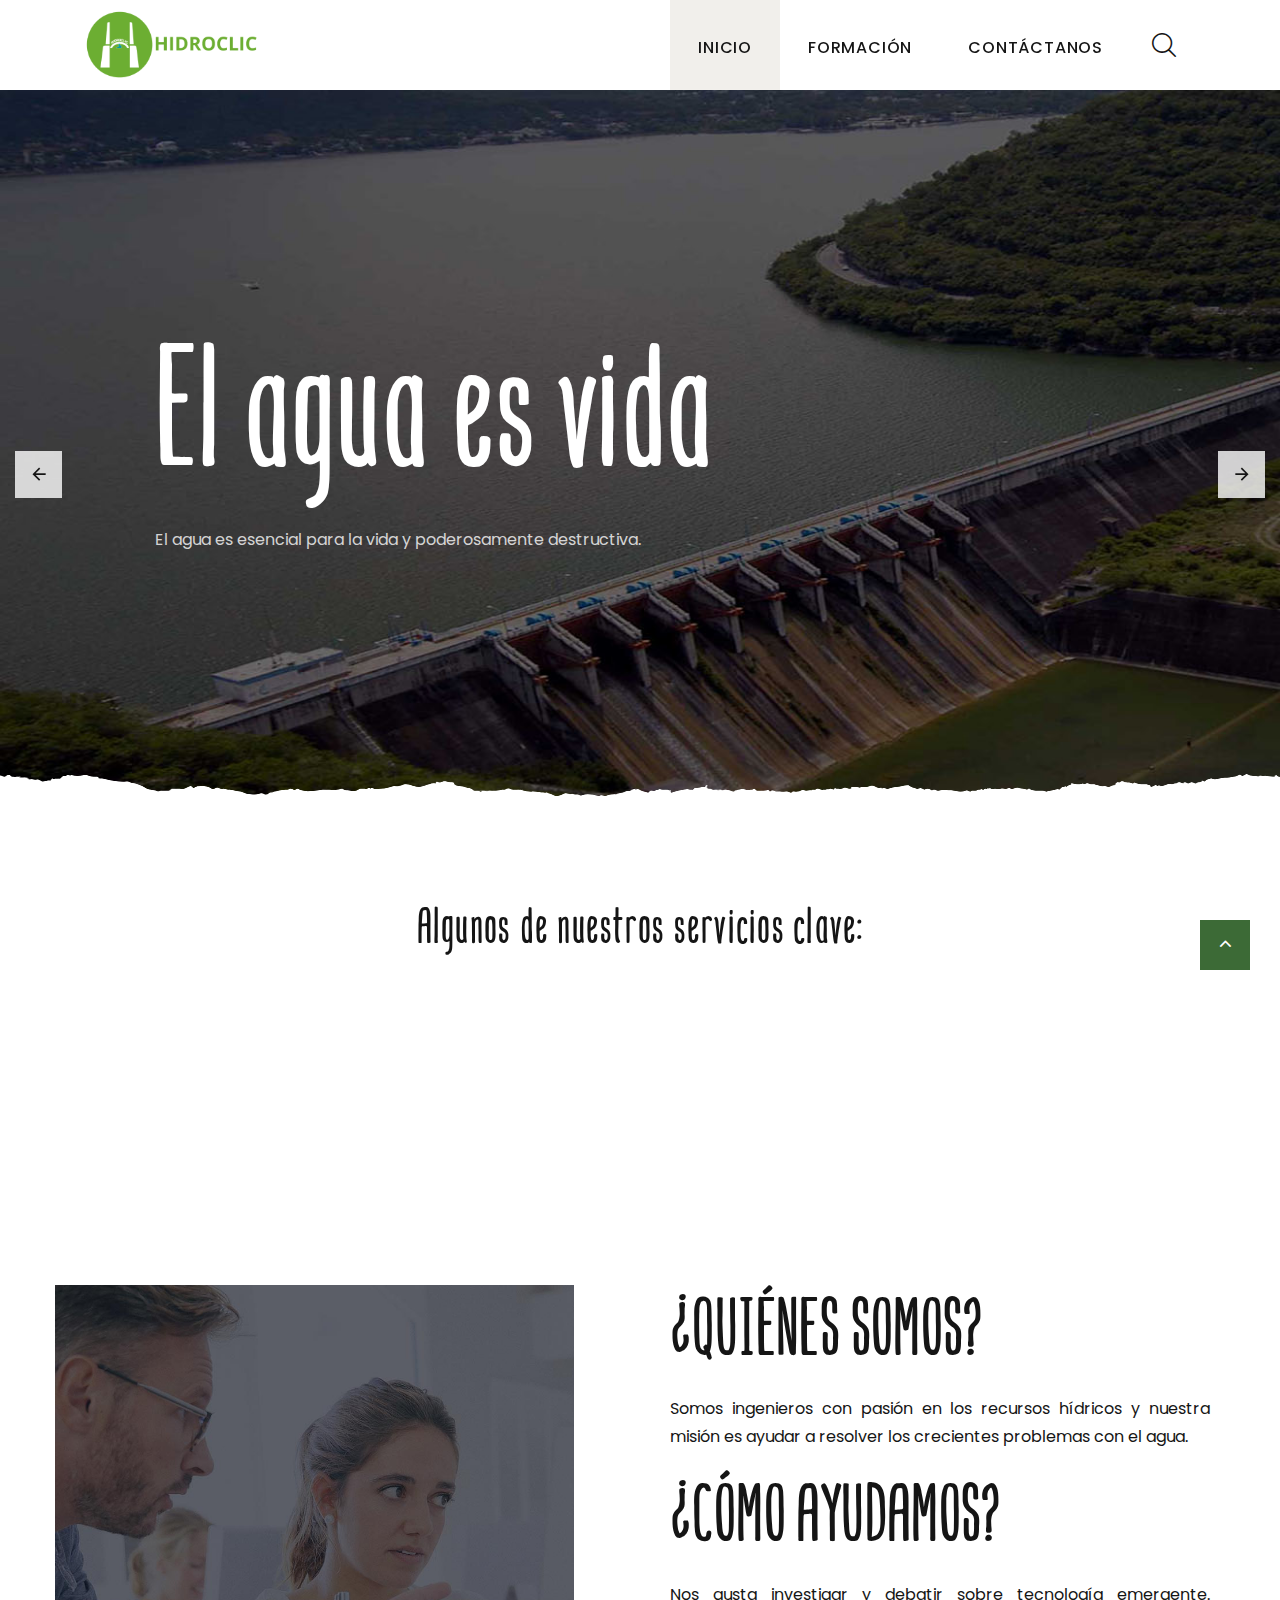
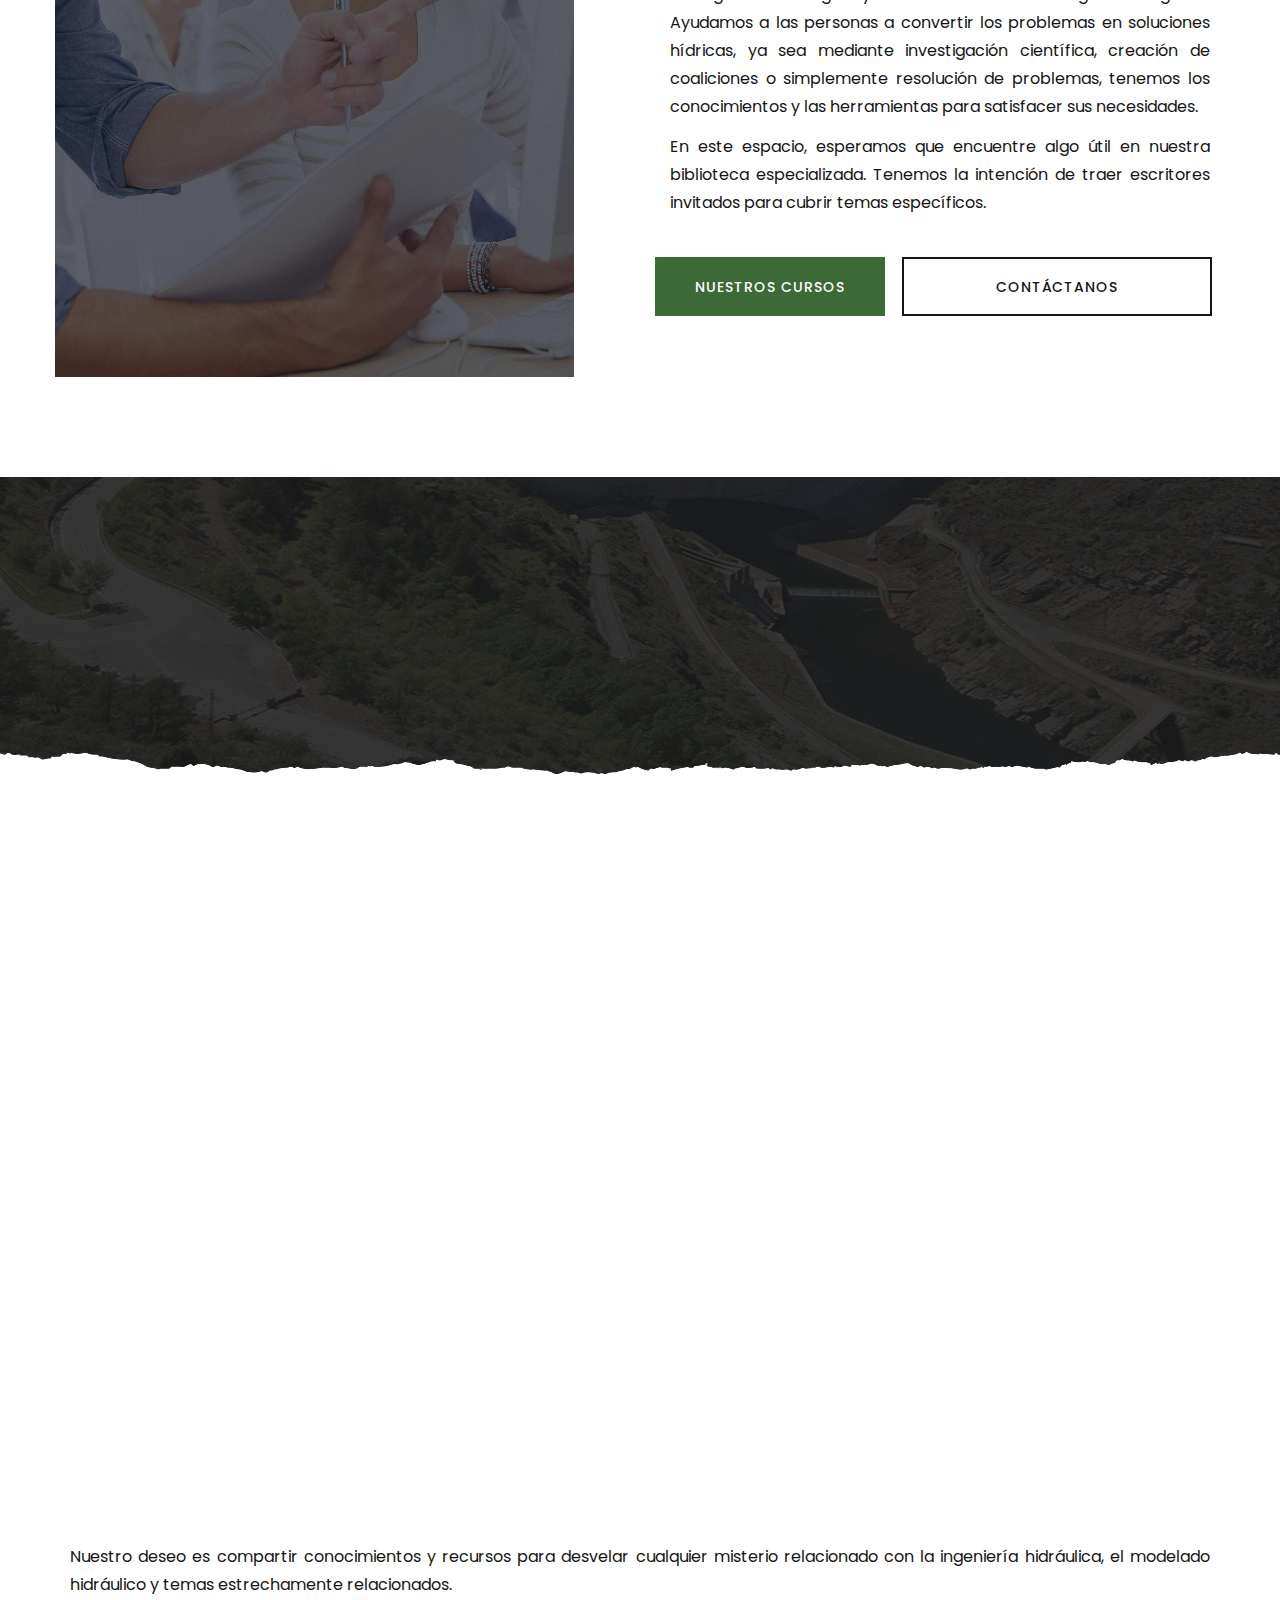
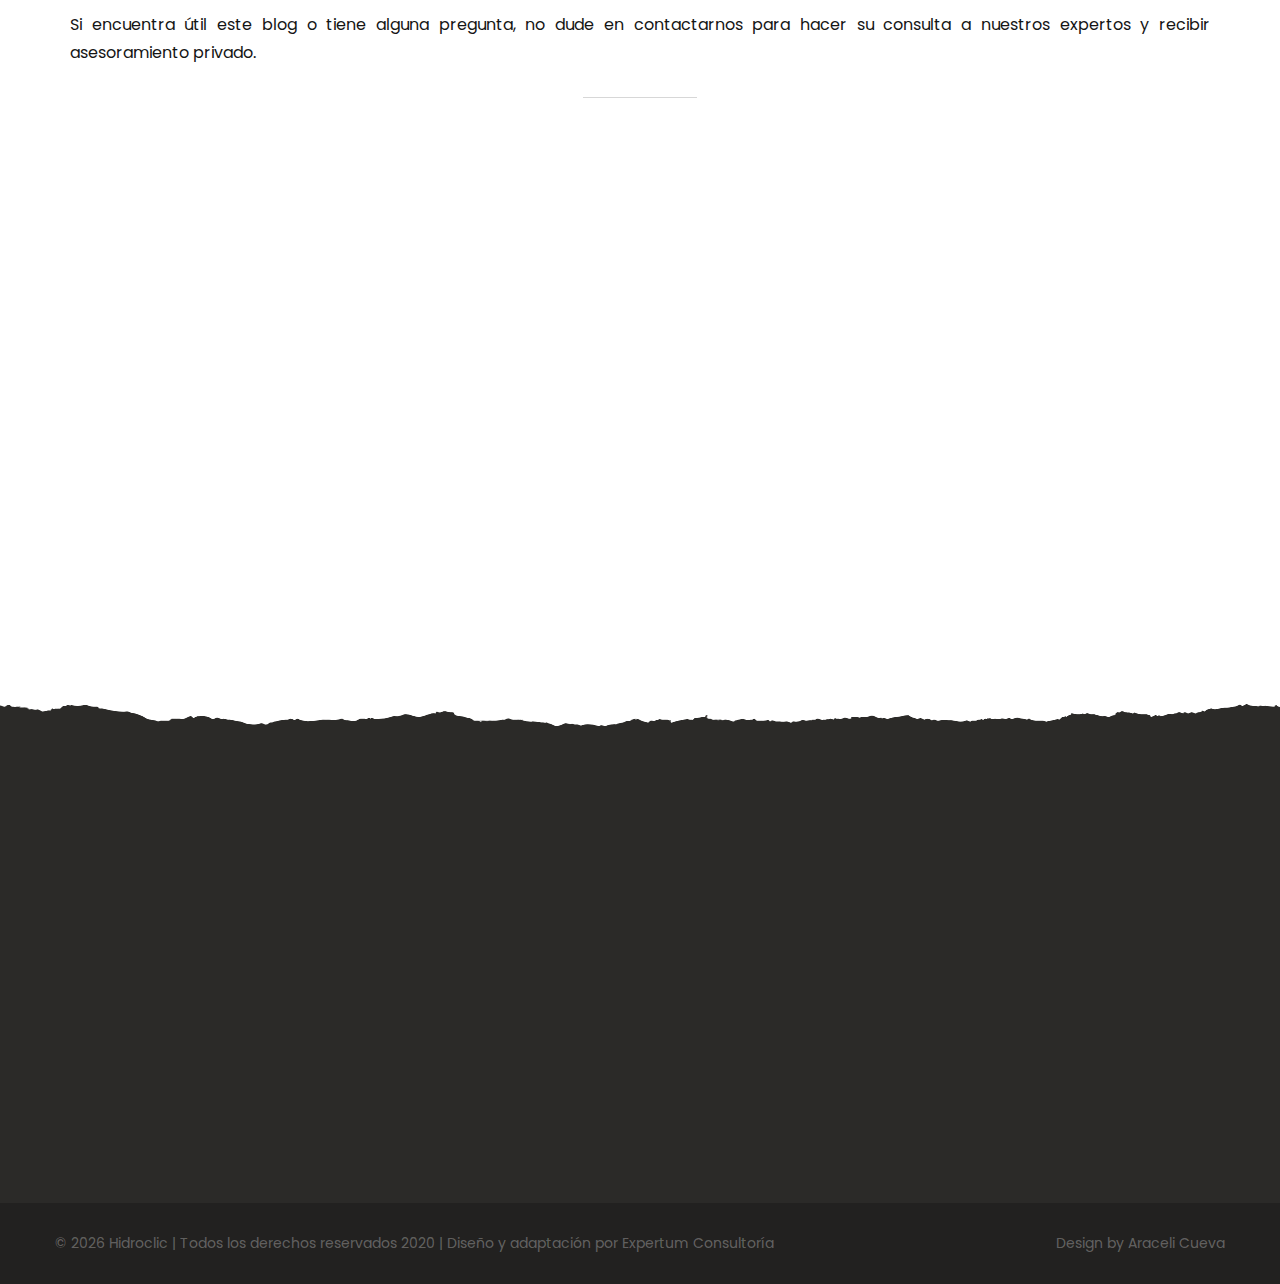
==== commit c235bbc5: "updates" ====
--- a/index.html
+++ b/index.html
@@ -102,8 +102,7 @@
                             href="#">Checkout</a></div>
                       </div>
                     </div>
-                  </div><a class="rd-navbar-basket rd-navbar-basket-mobile fl-bigmug-line-shopping198"
-                    href="#"><span>2</span></a>
+                  </div>
                   <!-- RD Navbar Search-->
                   <div class="rd-navbar-search">
                     <button class="rd-navbar-search-toggle"
@@ -121,71 +120,13 @@
                   <ul class="rd-navbar-nav">
                     <li class="rd-nav-item active"><a class="rd-nav-link" href="index.html"> Inicio</a>
                     </li>
-                    <li class="rd-nav-item"><a class="rd-nav-link" href="typography.html">Formación</a>
+                    <li class="rd-nav-item"><a class="rd-nav-link" href="formation.html">Formación</a>
                     </li>
-                    <li class="rd-nav-item"><a class="rd-nav-link" href="about-us.html">Recursos</a>
+                    <li class="rd-nav-item"><a class="rd-nav-link" href="contact-us.html">Contáctanos</a>
                     </li>
-                    <li class="rd-nav-item"><a class="rd-nav-link" href="contact-us.html">Eventos</a>
-                    </li>
+                    <!-- <li class="rd-nav-item"><a class="rd-nav-link" href="#">Eventos</a>
+                    </li> -->
                   </ul>
-                </div>
-                <div class="rd-navbar-project-hamburger" data-multitoggle=".rd-navbar-main"
-                  data-multitoggle-blur=".rd-navbar-wrap" data-multitoggle-isolate>
-                  <div class="project-hamburger"><span class="project-hamburger-arrow-top"></span><span
-                      class="project-hamburger-arrow-center"></span><span class="project-hamburger-arrow-bottom"></span>
-                  </div>
-                  <div class="project-hamburger-2"><span class="project-hamburger-arrow"></span><span
-                      class="project-hamburger-arrow"></span><span class="project-hamburger-arrow"></span>
-                  </div>
-                  <div class="project-close"><span></span><span></span></div>
-                </div>
-              </div>
-              <div class="rd-navbar-project rd-navbar-modern-project">
-                <div class="rd-navbar-project-modern-header">
-                  <h4 class="rd-navbar-project-modern-title">Get in Touch</h4>
-                  <div class="rd-navbar-project-hamburger" data-multitoggle=".rd-navbar-main"
-                    data-multitoggle-blur=".rd-navbar-wrap" data-multitoggle-isolate>
-                    <div class="project-close"><span></span><span></span></div>
-                  </div>
-                </div>
-                <div class="rd-navbar-project-content rd-navbar-modern-project-content">
-                  <div>
-                    <p>We are always ready to provide you with fresh organic products for your home or office. Contact
-                      us to find out how we can help you.</p>
-                    <div class="heading-6 subtitle">Our Contacts</div>
-                    <div class="row row-10 gutters-10">
-                      <div class="col-12"><img src="images/home-sidebar-394x255.jpg" alt="" width="394" height="255" />
-                      </div>
-                    </div>
-                    <ul class="rd-navbar-modern-contacts">
-                      <li>
-                        <div class="unit unit-spacing-sm">
-                          <div class="unit-left"><span class="icon fa fa-phone"></span></div>
-                          <div class="unit-body"><a class="link-phone" href="tel:#">+1 323-913-4688</a></div>
-                        </div>
-                      </li>
-                      <li>
-                        <div class="unit unit-spacing-sm">
-                          <div class="unit-left"><span class="icon fa fa-location-arrow"></span></div>
-                          <div class="unit-body"><a class="link-location" href="#">4730 Crystal Springs Dr, Los Angeles,
-                              CA 90027</a></div>
-                        </div>
-                      </li>
-                      <li>
-                        <div class="unit unit-spacing-sm">
-                          <div class="unit-left"><span class="icon fa fa-envelope"></span></div>
-                          <div class="unit-body"><a class="link-email" href="mailto:#">mail@demolink.org</a></div>
-                        </div>
-                      </li>
-                    </ul>
-                    <ul class="list-inline rd-navbar-modern-list-social">
-                      <li><a class="icon fa fa-facebook" href="#"></a></li>
-                      <li><a class="icon fa fa-twitter" href="#"></a></li>
-                      <li><a class="icon fa fa-google-plus" href="#"></a></li>
-                      <li><a class="icon fa fa-instagram" href="#"></a></li>
-                      <li><a class="icon fa fa-pinterest" href="#"></a></li>
-                    </ul>
-                  </div>
                 </div>
               </div>
             </div>
@@ -207,8 +148,8 @@
                         agua es vida</span></h1>
                     <p data-caption-animate="fadeInRight" data-caption-delay="400"> El agua es esencial para la vida y
                       poderosamente destructiva.</p>
-                    <div class="oh button-wrap"><a class="button button-primary button-ujarak" href="about-us.html"
-                        data-caption-animate="slideInLeft" data-caption-delay="400">Leer más</a></div>
+                    <!-- <div class="oh button-wrap"><a class="button button-primary button-ujarak" href="about-us.html"
+                        data-caption-animate="slideInLeft" data-caption-delay="400">Leer más</a></div> -->
                   </div>
                 </div>
               </div>
@@ -225,7 +166,7 @@
                         data-caption-delay="0">Comunidad de aprendizaje</span></h1>
                     <p data-caption-animate="fadeInRight" data-caption-delay="400">Forma parte de nuestra comunidad de
                       aprendizaje en Recursos Hídricos</p>
-                    <div class="oh button-wrap"><a class="button button-primary button-ujarak" href="about-us.html"
+                    <div class="oh button-wrap"><a class="button button-primary button-ujarak" href="formation.html"
                         data-caption-animate="slideInLeft" data-caption-delay="400">Leer más</a></div>
                   </div>
                 </div>
@@ -242,8 +183,8 @@
                     <h1 class="slider-modern-title"><span data-caption-animate="slideInDown"
                         data-caption-delay="0">Información actualizada</span></h1>
                     <p data-caption-animate="fadeInRight" data-caption-delay="400">Contamos con lo último en
-                      investigación y equipos para ser el mejor en la línea de hidrología.</p>
-                    <div class="oh button-wrap"><a class="button button-primary button-ujarak" href="about-us.html"
+                      investigación y equipos para ser los mejores en la línea de recursos hídricos.</p>
+                    <div class="oh button-wrap"><a class="button button-primary button-ujarak" href="formation.html"
                         data-caption-animate="slideInUp" data-caption-delay="400">Leer más</a></div>
                   </div>
                 </div>
@@ -272,7 +213,7 @@
                   <img src="images\datos.jpg" alt="" style="max-width: 48px; max-height: 48px;">
                 </div>
                 <div class="unit-body">
-                  <h4 class="box-icon-ruby-title"><a href="">Geomática y recolección de datos</a></h4>
+                  <h5 class="box-icon-ruby-title"><a href="">Geomática y recolección de datos</a></h5>
                 </div>
               </div>
             </article>
@@ -285,7 +226,7 @@
                   <img src="images/topograficos.jpg" alt="" style="max-width: 48px; max-height: 48px;">
                 </div>
                 <div class="unit-body">
-                  <h4 class="box-icon-ruby-title"><a href="">Servicios topográficos y batimétricos</a></h4>
+                  <h5 class="box-icon-ruby-title"><a href="">Servicios topográficos y batimétricos</a></h5>
                 </div>
               </div>
             </article>
@@ -298,7 +239,7 @@
                   <img src="images/modelado.jpg" alt="" style="max-width: 48px; max-height: 48px;">
                 </div>
                 <div class="unit-body">
-                  <h4 class="box-icon-ruby-title"><a href="">Mediciones hidrométricas e hidrológicas automatizadas</a></h4>
+                  <h5 class="box-icon-ruby-title"><a href="">Mediciones hidrométricas e hidrológicas automatizadas</a></h5>
                 </div>
               </div>
             </article>
@@ -311,7 +252,7 @@
                   <img src="images/mediciones.jpg" alt="" style="max-width: 48px; max-height: 48px;">
                 </div>
                 <div class="unit-body">
-                  <h4 class="box-icon-ruby-title"><a href="">Modelado hidráulico e hidrológico</a></h4>
+                  <h5 class="box-icon-ruby-title"><a href="">Modelado hidráulico e hidrológico</a></h5>
                 </div>
               </div>
             </article>
@@ -329,15 +270,15 @@
           </div>
           <div class="col-md-10 col-lg-7 col-xl-6">
             <div class="col-md-12 col-lg-12 col-xl-12">
-              <h2>¿QUIENES SOMOS?</h2>
-              <div class="tab-pane fade show active big" id="tabs-4-1">
+              <h2>¿QUIÉNES SOMOS?</h2>
+              <div class="tab-pane fade show active big text-justify" id="tabs-4-1">
                 <p>Somos ingenieros con pasión en los recursos hídricos y nuestra misión es ayudar a resolver los
                   crecientes problemas con el agua.</p>
               </div>
             </div>
             <div class="col-md-12 col-lg-12 col-xl-12" style="margin-top: 30px;">
-              <h2>¿COMO AYUDAMOS?</h2>
-              <div class="tab-pane fade show active big" id="tabs-4-1">
+              <h2>¿CÓMO AYUDAMOS?</h2>
+              <div class="tab-pane fade show active big text-justify" id="tabs-4-1">
                 <p>Nos gusta investigar y debatir sobre tecnología emergente. Ayudamos a las personas a convertir los
                   problemas en soluciones hídricas, ya sea mediante investigación científica, creación de coaliciones o
                   simplemente resolución de problemas, tenemos los conocimientos y las herramientas para satisfacer sus
@@ -347,7 +288,7 @@
               </div>
             </div>
             <div class="group-md group-middle"><a class="button button-width-xl-230 button-primary button-pipaluk"
-                href="#">Nuestros Cursos</a><a class="button button-width-xl-310 button-default-outline button-wapasha"
+                href="formation.html">Nuestros Cursos</a><a class="button button-width-xl-310 button-default-outline button-wapasha"
                 href="contact-us.html">Cont&aacute;ctanos</a></div>
           </div>
         </div>
@@ -473,13 +414,10 @@
             <div class="oh-desktop">
               <!-- Thumbnail Classic-->
               <article class="thumbnail thumbnail-mary thumbnail-sm wow slideInLeft" data-wow-delay="0s">
-                <div class="thumbnail-mary-figure"><img src="images/modelos.jpg" alt="" width="370"
-                    height="303" />
-                </div>
-                <div class="thumbnail-mary-caption"><a class="icon fl-bigmug-line-zoom60"
-                    href="/" data-lightgallery="item"><img
-                      src="images/modelos.jpg" alt="" width="370" height="303" /></a>
-                  <h4 class="thumbnail-mary-title"><a href="#">MODELOS EMPÍRICOS DE EROSIÓN DEL SUELO</a></h4>
+                <div><img src="images/modelos.jpg" alt=""/>
+                </div>
+                <div class="thumbnail-mary-caption">
+                  <h4 class="thumbnail-mary-title">MODELOS EMPÍRICOS DE EROSIÓN DEL SUELO</h4>
                 </div>
               </article>
             </div>
@@ -488,13 +426,10 @@
             <div class="oh-desktop">
               <!-- Thumbnail Classic-->
               <article class="thumbnail thumbnail-mary thumbnail-sm wow slideInUp" data-wow-delay=".1s">
-                <div class="thumbnail-mary-figure"><img src="images/flujos1.jpg" alt="" width="370"
-                    height="303" />
-                </div>
-                <div class="thumbnail-mary-caption"><a class="icon fl-bigmug-line-zoom60"
-                    href="/" data-lightgallery="item"><img
-                      src="images/flujos1.jpg" alt="" width="370" height="303" /></a>
-                  <h4 class="thumbnail-mary-title"><a href="#">TIPOS DE FLUJO</a></h4>
+                <div><img src="images/flujos1.jpg" alt=""/>
+                </div>
+                <div class="thumbnail-mary-caption">
+                  <h4 class="thumbnail-mary-title">TIPOS DE FLUJO</h4>
                 </div>
               </article>
             </div>
@@ -503,13 +438,10 @@
             <div class="oh-desktop">
               <!-- Thumbnail Classic-->
               <article class="thumbnail thumbnail-mary thumbnail-sm wow slideInRight" data-wow-delay=".0s">
-                <div class="thumbnail-mary-figure"><img src="images/lamina1.jpg" alt="" width="370"
-                    height="303" />
-                </div>
-                <div class="thumbnail-mary-caption"><a class="icon fl-bigmug-line-zoom60"
-                    href="/" data-lightgallery="item"><img
-                      src="images/lamina1.jpg" alt="" width="370" height="303" /></a>
-                  <h4 class="thumbnail-mary-title"><a href="#">FLUJO EN LÁMINA LIBRE vs FLUJO EN PRESIÓN</a></h4>
+                <div><img src="images/lamina1.jpg" alt=""/>
+                </div>
+                <div class="thumbnail-mary-caption">
+                  <h4 class="thumbnail-mary-title">FLUJO EN LÁMINA LIBRE vs FLUJO EN PRESIÓN</h4>
                 </div>
               </article>
             </div>
@@ -529,12 +461,12 @@
                   <div class="footer-brand"><a href="index.html"><img src="images/logo-default-196x47.png" alt=""
                         width="196" height="42" /></a></div>
                   <ul class="footer-contacts d-inline-block d-md-block">
-                    <li>
+                    <!-- <li>
                       <div class="unit unit-spacing-xs">
                         <div class="unit-left"><span class="icon fa fa-phone"></span></div>
                         <div class="unit-body"><a class="link-phone" href="tel:#">+51 944 120 064</a></div>
                       </div>
-                    </li>
+                    </li> -->
                     <li>
                       <div class="unit unit-spacing-xs">
                         <div class="unit-left"><span class="icon fa fa-clock-o"></span></div>
@@ -546,7 +478,7 @@
                     <li>
                       <div class="unit unit-spacing-xs">
                         <div class="unit-left"><span class="icon fa fa-location-arrow"></span></div>
-                        <div class="unit-body"><a class="link-location" href="#">Lima - Perú</a></div>
+                        <div class="unit-body"><a class="link-location" href="#">CDMX - México</a></div>
                       </div>
                     </li>
                   </ul>
@@ -571,10 +503,11 @@
                     <p class="text-white">Síguenos</p>
                     <div>
                       <ul class="list-inline list-inline-sm footer-social-list-2">
-                        <li><a class="icon fa fa-facebook" href="#"></a></li>
-                        <li><a class="icon fa fa-twitter" href="#"></a></li>
-                        <li><a class="icon fa fa-google-plus" href="#"></a></li>
-                        <li><a class="icon fa fa-instagram" href="#"></a></li>
+                        <li><a class="icon fa fa-linkedin" href="https://www.linkedin.com/company/hidroclic/"></a></li>
+                        <li><a class="icon fa fa-facebook" href="https://www.facebook.com/Hidroclic"></a></li>
+                        <li><a class="icon fa fa-twitter" href="https://twitter.com/Hidroclic"></a></li>
+                        <li><a class="icon fa fa-youtube-play" href="https://www.youtube.com/channel/UCJms30fq0Z7rQx5Ob8x0mwQ?sub_confirmation=1"></a></li>
+                        <li><a class="icon fa fa-instagram" href=" https://www.instagram.com/hidroclic/"></a></li>
                       </ul>
                     </div>
                   </div>
@@ -589,48 +522,48 @@
                     <div class="col-6 col-sm-3 col-lg-6">
                       <!-- Thumbnail Classic-->
                       <article class="thumbnail thumbnail-mary">
-                        <div class="thumbnail-mary-figure"><img src="images/gallery-image-1-129x120.jpg" alt=""
+                        <div class="thumbnail-mary-figure"><img src="images/1.-Guía-básica-para-la-caracterización-morfométrica-de-cuencas-hidrográficas.png" alt=""
                             width="129" height="120" />
                         </div>
                         <div class="thumbnail-mary-caption"><a class="icon fl-bigmug-line-zoom60"
-                            href="images/gallery-original-7-800x1200.jpg" data-lightgallery="item"><img
-                              src="images/gallery-image-1-129x120.jpg" alt="" width="129" height="120" /></a>
+                            href="images/1.-Guía-básica-para-la-caracterización-morfométrica-de-cuencas-hidrográficas.png" data-lightgallery="item"><img
+                              src="images/1.-Guía-básica-para-la-caracterización-morfométrica-de-cuencas-hidrográficas.png" alt="" width="129" height="120" /></a>
                         </div>
                       </article>
                     </div>
                     <div class="col-6 col-sm-3 col-lg-6">
                       <!-- Thumbnail Classic-->
                       <article class="thumbnail thumbnail-mary">
-                        <div class="thumbnail-mary-figure"><img src="images/gallery-image-2-129x120.jpg" alt=""
+                        <div class="thumbnail-mary-figure"><img src="images/2.-Defensas-ribereñas-con-gaviones-y-geosintéticos_.png" alt=""
                             width="129" height="120" />
                         </div>
                         <div class="thumbnail-mary-caption"><a class="icon fl-bigmug-line-zoom60"
-                            href="images/gallery-original-8-1200x800.jpg" data-lightgallery="item"><img
-                              src="images/gallery-image-2-129x120.jpg" alt="" width="129" height="120" /></a>
+                            href="images/2.-Defensas-ribereñas-con-gaviones-y-geosintéticos_.png" data-lightgallery="item"><img
+                              src="images/2.-Defensas-ribereñas-con-gaviones-y-geosintéticos_.png" alt="" width="129" height="120" /></a>
                         </div>
                       </article>
                     </div>
                     <div class="col-6 col-sm-3 col-lg-6">
                       <!-- Thumbnail Classic-->
                       <article class="thumbnail thumbnail-mary">
-                        <div class="thumbnail-mary-figure"><img src="images/gallery-image-3-129x120.jpg" alt=""
+                        <div class="thumbnail-mary-figure"><img src="images/3.-Hidráulica-de-ríos-y-procesos-morfológicos_.png" alt=""
                             width="129" height="120" />
                         </div>
                         <div class="thumbnail-mary-caption"><a class="icon fl-bigmug-line-zoom60"
-                            href="images/gallery-original-9-800x1200.jpg" data-lightgallery="item"><img
-                              src="images/gallery-image-3-129x120.jpg" alt="" width="129" height="120" /></a>
+                            href="images/3.-Hidráulica-de-ríos-y-procesos-morfológicos_.png" data-lightgallery="item"><img
+                              src="images/3.-Hidráulica-de-ríos-y-procesos-morfológicos_.png" alt="" width="129" height="120" /></a>
                         </div>
                       </article>
                     </div>
                     <div class="col-6 col-sm-3 col-lg-6">
                       <!-- Thumbnail Classic-->
                       <article class="thumbnail thumbnail-mary">
-                        <div class="thumbnail-mary-figure"><img src="images/gallery-image-4-129x120.jpg" alt=""
+                        <div class="thumbnail-mary-figure"><img src="images/4.-Hidrología-Hidráulica-y-socavación-en-puentes_.png" alt=""
                             width="129" height="120" />
                         </div>
                         <div class="thumbnail-mary-caption"><a class="icon fl-bigmug-line-zoom60"
-                            href="images/gallery-original-10-1200x800.jpg" data-lightgallery="item"><img
-                              src="images/gallery-image-4-129x120.jpg" alt="" width="129" height="120" /></a>
+                            href="images/4.-Hidrología-Hidráulica-y-socavación-en-puentes_.png" data-lightgallery="item"><img
+                              src="images/4.-Hidrología-Hidráulica-y-socavación-en-puentes_.png" alt="" width="129" height="120" /></a>
                         </div>
                       </article>
                     </div>
--- a/css/style.css
+++ b/css/style.css
@@ -1,12267 +1,12280 @@
-@charset "UTF-8";+@charset "UTF-8";
 /*
 * Trunk version 2.0.0
-*/+*/
 /*
 *
 * Contexts
-*/-a:focus,-button:focus {-	outline: none !important;-}--button::-moz-focus-inner {-	border: 0;-}--*:focus {-	outline: none;-}--blockquote {-	padding: 0;-	margin: 0;-}--input,-button,-select,-textarea {-	outline: none;-}--label {-	margin-bottom: 0;-}--p {-	margin: 0;-}--ul,-ol {-	list-style: none;-	padding: 0;-	margin: 0;-}--ul li,-ol li {-	display: block;-}--dl {-	margin: 0;-}--dt,-dd {-	line-height: inherit;-}--dt {-	font-weight: inherit;-}--dd {-	margin-bottom: 0;-}--cite {-	font-style: normal;-}--form {-	margin-bottom: 0;-}--blockquote {-	padding-left: 0;-	border-left: 0;-}--address {-	margin-top: 0;-	margin-bottom: 0;-}--figure {-	margin-bottom: 0;-}--html p a:hover {-	text-decoration: none;-}-+*/
+a:focus,
+button:focus {
+	outline: none !important;
+}
+
+button::-moz-focus-inner {
+	border: 0;
+}
+
+*:focus {
+	outline: none;
+}
+
+blockquote {
+	padding: 0;
+	margin: 0;
+}
+
+input,
+button,
+select,
+textarea {
+	outline: none;
+}
+
+label {
+	margin-bottom: 0;
+}
+
+p {
+	margin: 0;
+}
+
+ul,
+ol {
+	list-style: none;
+	padding: 0;
+	margin: 0;
+}
+
+ul li,
+ol li {
+	display: block;
+}
+
+dl {
+	margin: 0;
+}
+
+dt,
+dd {
+	line-height: inherit;
+}
+
+dt {
+	font-weight: inherit;
+}
+
+dd {
+	margin-bottom: 0;
+}
+
+cite {
+	font-style: normal;
+}
+
+form {
+	margin-bottom: 0;
+}
+
+blockquote {
+	padding-left: 0;
+	border-left: 0;
+}
+
+address {
+	margin-top: 0;
+	margin-bottom: 0;
+}
+
+figure {
+	margin-bottom: 0;
+}
+
+html p a:hover {
+	text-decoration: none;
+}
+
 /*
 *
 * Typography
-*/-body {-	font-family: "Poppins", -apple-system, BlinkMacSystemFont, "Segoe UI", Roboto, "Helvetica Neue", Arial, sans-serif;-	font-size: 14px;-	line-height: 1.71429;-	font-weight: 400;-	letter-spacing: 0;-	color: #151515;-	background-color: #ffffff;-	-webkit-text-size-adjust: none;-	-webkit-font-smoothing: subpixel-antialiased;-}--h1, h2, h3, h4, h5, h6, [class*='heading-'] {-	margin-top: 0;-	margin-bottom: 0;-	font-weight: 400;-	font-family: "Mangaba", -apple-system, BlinkMacSystemFont, "Segoe UI", Roboto, "Helvetica Neue", Arial, sans-serif;-	letter-spacing: .05em;-	color: #151515;-}--h1 a, h2 a, h3 a, h4 a, h5 a, h6 a, [class*='heading-'] a {-	color: inherit;-}--h1 a:hover, h2 a:hover, h3 a:hover, h4 a:hover, h5 a:hover, h6 a:hover, [class*='heading-'] a:hover {-	color: #3c6a36;-}--h1,-.heading-1 {-	font-size: 50px;-	line-height: 0.88;-	letter-spacing: .075em;-}--@media (min-width: 768px) {-	h1,-	.heading-1 {-		font-size: 70px;-	}-}--@media (min-width: 992px) {-	h1,-	.heading-1 {-		font-size: 90px;-	}-}--@media (min-width: 1200px) {-	h1,-	.heading-1 {-		font-size: 170px;-		line-height: 0.94118;-	}-}--h2,-.heading-2 {-	font-size: 36px;-	line-height: 1;-	letter-spacing: 0.005em;-}--@media (min-width: 768px) {-	h2,-	.heading-2 {-		font-size: 50px;-	}-}--@media (min-width: 992px) {-	h2,-	.heading-2 {-		font-size: 60px;-	}-}--@media (min-width: 1200px) {-	h2,-	.heading-2 {-		font-size: 80px;-		line-height: 0.875;-	}-}--h3,-.heading-3 {-	font-size: 32px;-	line-height: 0.88;-	font-weight: 300;-	letter-spacing: 0.025em;-}--@media (min-width: 768px) {-	h3,-	.heading-3 {-		font-size: 40px;-	}-}--@media (min-width: 992px) {-	h3,-	.heading-3 {-		font-size: 50px;-		line-height: 1.2;-	}-}--h4,-.heading-4 {-	font-size: 28px;-	line-height: 1;-	letter-spacing: 0;-	font-family: "Poppins", -apple-system, BlinkMacSystemFont, "Segoe UI", Roboto, "Helvetica Neue", Arial, sans-serif;-}--@media (min-width: 768px) {-	h4,-	.heading-4 {-		font-size: 24px;-		line-height: 1.33333;-	}-}--h5,-.heading-5 {-	font-size: 20px;-	font-family: "Poppins", -apple-system, BlinkMacSystemFont, "Segoe UI", Roboto, "Helvetica Neue", Arial, sans-serif;-	line-height: 1.3;-	letter-spacing: 0;-}--@media (min-width: 768px) {-	h5,-	.heading-5 {-		font-size: 20px;-	}-}--h6,-.heading-6 {-	font-size: 18px;-	font-weight: 500;-	font-family: "Poppins", -apple-system, BlinkMacSystemFont, "Segoe UI", Roboto, "Helvetica Neue", Arial, sans-serif;-	line-height: 1.33333;-	letter-spacing: .01em;-}--small,-.small {-	display: block;-	font-size: 12px;-	line-height: 1.5;-}--mark,-.mark {-	padding: 2px 4px;-	color: #ffffff;-	background: #151515;-}--.big {-	font-size: 16px;-	line-height: 1.75;-}--.lead {-	font-size: 24px;-	line-height: 34px;-	font-weight: 300;-}--code {-	padding: 10px 5px;-	border-radius: 0.2rem;-	font-size: 90%;-	color: #111111;-	background: #f1efeb;-}--p [data-toggle='tooltip'] {-	color: #b7b7b7;-}--p [style*='max-width'] {-	display: inline-block;-}-+*/
+body {
+	font-family: "Poppins", -apple-system, BlinkMacSystemFont, "Segoe UI", Roboto, "Helvetica Neue", Arial, sans-serif;
+	font-size: 14px;
+	line-height: 1.71429;
+	font-weight: 400;
+	letter-spacing: 0;
+	color: #151515;
+	background-color: #ffffff;
+	-webkit-text-size-adjust: none;
+	-webkit-font-smoothing: subpixel-antialiased;
+}
+
+h1, h2, h3, h4, h5, h6, [class*='heading-'] {
+	margin-top: 0;
+	margin-bottom: 0;
+	font-weight: 400;
+	font-family: "Mangaba", -apple-system, BlinkMacSystemFont, "Segoe UI", Roboto, "Helvetica Neue", Arial, sans-serif;
+	letter-spacing: .05em;
+	color: #151515;
+}
+
+h1 a, h2 a, h3 a, h4 a, h5 a, h6 a, [class*='heading-'] a {
+	color: inherit;
+}
+
+h1 a:hover, h2 a:hover, h3 a:hover, h4 a:hover, h5 a:hover, h6 a:hover, [class*='heading-'] a:hover {
+	color: #3c6a36;
+}
+
+h1,
+.heading-1 {
+	font-size: 50px;
+	line-height: 0.88;
+	letter-spacing: .075em;
+}
+
+@media (min-width: 768px) {
+	h1,
+	.heading-1 {
+		font-size: 70px;
+	}
+}
+
+@media (min-width: 992px) {
+	h1,
+	.heading-1 {
+		font-size: 90px;
+	}
+}
+
+@media (min-width: 1200px) {
+	h1,
+	.heading-1 {
+		font-size: 170px;
+		line-height: 0.94118;
+	}
+}
+
+h2,
+.heading-2 {
+	font-size: 36px;
+	line-height: 1;
+	letter-spacing: 0.005em;
+	margin-top: 10px;
+}
+
+@media (min-width: 768px) {
+	h2,
+	.heading-2 {
+		font-size: 50px;
+		margin-top: 10px;
+	}
+}
+
+@media (min-width: 992px) {
+	h2,
+	.heading-2 {
+		font-size: 60px;
+		margin-top: 10px;
+	}
+}
+
+@media (min-width: 1200px) {
+	h2,
+	.heading-2 {
+		font-size: 80px;
+		line-height: 0.875;
+		margin-top: 10px;
+	}
+}
+
+h3,
+.heading-3 {
+	font-size: 32px;
+	line-height: 0.88;
+	font-weight: 300;
+	letter-spacing: 0.025em;
+}
+
+@media (min-width: 768px) {
+	h3,
+	.heading-3 {
+		font-size: 40px;
+	}
+}
+
+@media (min-width: 992px) {
+	h3,
+	.heading-3 {
+		font-size: 50px;
+		line-height: 1.2;
+	}
+}
+
+h4,
+.heading-4 {
+	font-size: 28px;
+	line-height: 1;
+	letter-spacing: 0;
+	font-family: "Poppins", -apple-system, BlinkMacSystemFont, "Segoe UI", Roboto, "Helvetica Neue", Arial, sans-serif;
+}
+
+@media (min-width: 768px) {
+	h4,
+	.heading-4 {
+		font-size: 24px;
+		line-height: 1.33333;
+	}
+}
+
+h5,
+.heading-5 {
+	font-size: 20px;
+	font-family: "Poppins", -apple-system, BlinkMacSystemFont, "Segoe UI", Roboto, "Helvetica Neue", Arial, sans-serif;
+	line-height: 1.3;
+	letter-spacing: 0;
+}
+
+@media (min-width: 768px) {
+	h5,
+	.heading-5 {
+		font-size: 20px;
+	}
+}
+
+h6,
+.heading-6 {
+	font-size: 18px;
+	font-weight: 500;
+	font-family: "Poppins", -apple-system, BlinkMacSystemFont, "Segoe UI", Roboto, "Helvetica Neue", Arial, sans-serif;
+	line-height: 1.33333;
+	letter-spacing: .01em;
+}
+
+small,
+.small {
+	display: block;
+	font-size: 12px;
+	line-height: 1.5;
+}
+
+mark,
+.mark {
+	padding: 2px 4px;
+	color: #ffffff;
+	background: #151515;
+}
+
+.big {
+	font-size: 16px;
+	line-height: 1.75;
+}
+
+.lead {
+	font-size: 24px;
+	line-height: 34px;
+	font-weight: 300;
+}
+
+code {
+	padding: 10px 5px;
+	border-radius: 0.2rem;
+	font-size: 90%;
+	color: #111111;
+	background: #f1efeb;
+}
+
+p [data-toggle='tooltip'] {
+	color: #b7b7b7;
+}
+
+p [style*='max-width'] {
+	display: inline-block;
+}
+
 /*
 *
 * Brand
-*/-.brand {-	display: inline-block;-}--.brand .brand-logo-light {-	display: none;-}--.brand .brand-logo-dark {-	display: block;-}-+*/
+.brand {
+	display: inline-block;
+}
+
+.brand .brand-logo-light {
+	display: none;
+}
+
+.brand .brand-logo-dark {
+	display: block;
+}
+
 /*
 *
 * Links
-*/-a {-	transition: all 0.3s ease-in-out;-}--a, a:focus, a:active, a:hover {-	text-decoration: none;-}--a, a:focus, a:active {-	color: #3c6a36;-}--a:hover {-	color: #1f371c;-}--a[href*='tel'], a[href*='mailto'] {-	white-space: nowrap;-}--.link-hover {-	color: #1f371c;-}--.link-press {-	color: #1f371c;-}--.privacy-link {-	display: inline-block;-}--* + .privacy-link {-	margin-top: 40px;-}--.link-classic {-	display: inline-block;-	font-size: 18px;-	line-height: 1.334;-	letter-spacing: .1em;-	text-transform: uppercase;-	font-family: "Mangaba", -apple-system, BlinkMacSystemFont, "Segoe UI", Roboto, "Helvetica Neue", Arial, sans-serif;-}--.link-classic, .link-classic:focus, .link-classic:active {-	color: rgba(21, 21, 21, 0.4);-}--.link-classic:hover {-	color: #151515;-}--.link-classic span {-	display: inline-flex;-	vertical-align: middle;-	align-items: center;-	justify-content: space-between;-	margin: 0 0 3px 10px;-	line-height: 24px;-	width: 25px;-	opacity: .13;-	transition: all .3s ease;-}--.link-classic span::before, .link-classic span::after {-	display: inline-block;-	vertical-align: middle;-	content: '';-	transition: inherit;-}--.link-classic span::before {-	height: 2px;-	flex-grow: 1;-	background-color: #151515;-}--.link-classic span::after {-	width: 0;-	height: 0;-	margin-left: 3px;-	border-style: solid;-	border-width: 3px 0 3px 6px;-	border-color: transparent transparent transparent #151515;-}--.link-classic:hover span {-	width: 40px;-	opacity: 1;-}--* + .link-classic {-	margin-top: 30px;-}--@media (min-width: 768px) {-	* + .link-classic {-		margin-top: 40px;-	}-}--@media (min-width: 992px) {-	.container + .link-classic {-		margin-top: 56px;-	}-}--.gallery-title,-.link-instafeed-3 {-	display: inline-block;-	min-width: 210px;-	padding: 4px 40px 10px;-	font-weight: 400;-	letter-spacing: .05em;-	background: #ffffff;-}--.gallery-title a, .gallery-title a:focus, .gallery-title a:active,-.link-instafeed-3 a,-.link-instafeed-3 a:focus,-.link-instafeed-3 a:active {-	color: #eda407;-}--.gallery-title a:hover,-.link-instafeed-3 a:hover {-	color: #3c6a36;-}-+*/
+a {
+	transition: all 0.3s ease-in-out;
+}
+
+a, a:focus, a:active, a:hover {
+	text-decoration: none;
+}
+
+a, a:focus, a:active {
+	color: #3c6a36;
+}
+
+a:hover {
+	color: #1f371c;
+}
+
+a[href*='tel'], a[href*='mailto'] {
+	white-space: nowrap;
+}
+
+.link-hover {
+	color: #1f371c;
+}
+
+.link-press {
+	color: #1f371c;
+}
+
+.privacy-link {
+	display: inline-block;
+}
+
+* + .privacy-link {
+	margin-top: 40px;
+}
+
+.link-classic {
+	display: inline-block;
+	font-size: 18px;
+	line-height: 1.334;
+	letter-spacing: .1em;
+	text-transform: uppercase;
+	font-family: "Mangaba", -apple-system, BlinkMacSystemFont, "Segoe UI", Roboto, "Helvetica Neue", Arial, sans-serif;
+}
+
+.link-classic, .link-classic:focus, .link-classic:active {
+	color: rgba(21, 21, 21, 0.4);
+}
+
+.link-classic:hover {
+	color: #151515;
+}
+
+.link-classic span {
+	display: inline-flex;
+	vertical-align: middle;
+	align-items: center;
+	justify-content: space-between;
+	margin: 0 0 3px 10px;
+	line-height: 24px;
+	width: 25px;
+	opacity: .13;
+	transition: all .3s ease;
+}
+
+.link-classic span::before, .link-classic span::after {
+	display: inline-block;
+	vertical-align: middle;
+	content: '';
+	transition: inherit;
+}
+
+.link-classic span::before {
+	height: 2px;
+	flex-grow: 1;
+	background-color: #151515;
+}
+
+.link-classic span::after {
+	width: 0;
+	height: 0;
+	margin-left: 3px;
+	border-style: solid;
+	border-width: 3px 0 3px 6px;
+	border-color: transparent transparent transparent #151515;
+}
+
+.link-classic:hover span {
+	width: 40px;
+	opacity: 1;
+}
+
+* + .link-classic {
+	margin-top: 30px;
+}
+
+@media (min-width: 768px) {
+	* + .link-classic {
+		margin-top: 40px;
+	}
+}
+
+@media (min-width: 992px) {
+	.container + .link-classic {
+		margin-top: 56px;
+	}
+}
+
+.gallery-title,
+.link-instafeed-3 {
+	display: inline-block;
+	min-width: 210px;
+	padding: 4px 40px 10px;
+	font-weight: 400;
+	letter-spacing: .05em;
+	background: #ffffff;
+}
+
+.gallery-title a, .gallery-title a:focus, .gallery-title a:active,
+.link-instafeed-3 a,
+.link-instafeed-3 a:focus,
+.link-instafeed-3 a:active {
+	color: #eda407;
+}
+
+.gallery-title a:hover,
+.link-instafeed-3 a:hover {
+	color: #3c6a36;
+}
+
 /*
 *
 * Blocks
-*/-.block-center, .block-sm, .block-lg {-	margin-left: auto;-	margin-right: auto;-}--.block-sm {-	max-width: 560px;-}--.block-lg {-	max-width: 768px;-}--.block-center {-	padding: 10px;-}--.block-center:hover .block-center-header {-	background-color: #3c6a36;-}--.block-center-title {-	background-color: #ffffff;-}--@media (max-width: 1599px) {-	.block-center {-		padding: 20px;-	}-	.block-center:hover .block-center-header {-		background-color: #ffffff;-	}-	.block-center-header {-		background-color: #3c6a36;-	}-}-+*/
+.block-center, .block-sm, .block-lg {
+	margin-left: auto;
+	margin-right: auto;
+}
+
+.block-sm {
+	max-width: 560px;
+}
+
+.block-lg {
+	max-width: 768px;
+}
+
+.block-center {
+	padding: 10px;
+}
+
+.block-center:hover .block-center-header {
+	background-color: #3c6a36;
+}
+
+.block-center-title {
+	background-color: #ffffff;
+}
+
+@media (max-width: 1599px) {
+	.block-center {
+		padding: 20px;
+	}
+	.block-center:hover .block-center-header {
+		background-color: #ffffff;
+	}
+	.block-center-header {
+		background-color: #3c6a36;
+	}
+}
+
 /*
 *
 * Boxes
-*/-.box-contacts {-	text-align: center;-	display: flex;-	align-items: center;-	justify-content: center;-	min-height: 310px;-	box-shadow: 0 0 10px 0 rgba(0, 0, 0, 0.17);-	transition: all .3s ease;-}--.box-contacts-body {-	max-width: 250px;-}--.box-contacts-icon {-	font-size: 60px;-	line-height: 1;-	color: #3c6a36;-}--.box-contacts-decor {-	margin: 30px auto;-	height: 2px;-	max-width: 100px;-	background: #3c6a36;-	transition: all .3s ease-in-out;-}--.box-contacts-link {-	font-size: 18px;-	line-height: 1.67;-	letter-spacing: .025em;-}--.box-contacts-link a, .box-contacts-link a:focus, .box-contacts-link a:active {-	color: inherit;-}--.box-contacts-link a:hover {-	color: #eda407;-}--@media (min-width: 992px) {-	.desktop .box-contacts {-		box-shadow: none;-		border: 1px solid #d7d7d7;-	}-	.desktop .box-contacts-decor {-		margin-top: 17px;-		margin-bottom: 17px;-		width: 0;-	}-	.desktop .box-contacts:hover {-		border-color: transparent;-		box-shadow: 0 0 10px 0 rgba(0, 0, 0, 0.17);-	}-	.desktop .box-contacts:hover .box-contacts-decor {-		margin-top: 30px;-		margin-bottom: 30px;-		width: 100%;-		transition: margin .3s ease, width .4s ease-in-out;-	}-}--.box-contacts-icon + .box-contacts-link {-	margin-top: 40px;-}--* + .box-contacts-link {-	margin-top: 0;-}--.ie-edge .box-contacts,-.ie-10 .box-contacts,-.ie-11 .box-contacts {-	height: 310px;-}--.box-icon-ruby {-	position: relative;-	display: flex;-	flex-direction: row;-	align-items: center;-	justify-content: center;-	padding: 30px 22px;-	min-height: 100%;-	border: 1px solid #d7d7d7;-	transition: all .2s ease;-	z-index: 1;-}--.box-icon-ruby::before, .box-icon-ruby::after {-	position: absolute;-	content: '';-}--.box-icon-ruby::before {-	top: 6px;-	right: 6px;-	bottom: 6px;-	left: 6px;-	border: 1px solid #d7d7d7;-	transition: all .3s ease-in-out;-	z-index: -1;-}--.box-icon-ruby::after {-	top: 14px;-	right: 14px;-	bottom: 14px;-	left: 14px;-	background: #3c6a36;-	visibility: hidden;-	opacity: 0;-	transition: all .3s ease;-	z-index: -2;-}--html .box-icon-ruby-body {-	margin-bottom: -30px;-	margin-left: -11px;-}--html .box-icon-ruby-body > * {-	margin-bottom: 30px;-	margin-left: 11px;-}--.box-icon-ruby-icon {-	font-size: 48px;-	line-height: 1;-	color: #151515;-}--.box-icon-ruby-title {-	color: #3c6a36;-}--.box-icon-ruby-title a {-	transition-duration: .2s;-}--.box-icon-ruby-title a, .box-icon-ruby-title a:focus, .box-icon-ruby-title a:active {-	color: inherit;-}--.box-icon-ruby-title a:hover {-	color: #eda407;-}--.box-icon-ruby-text {-	color: #9b9b9b;-	letter-spacing: .075em;-}--.box-icon-ruby-text,-.box-icon-ruby-icon {-	transition: all .2s ease-in-out;-}--@media (min-width: 992px) {-	.desktop .box-icon-ruby:hover {-		border-color: #3c6a36;-	}-	.desktop .box-icon-ruby:hover::before {-		border-color: rgba(255, 255, 255, 0.4);-	}-	.desktop .box-icon-ruby:hover::after {-		top: 0;-		right: 0;-		bottom: 0;-		left: 0;-		opacity: 1;-		visibility: visible;-	}-	.desktop .box-icon-ruby:hover .box-icon-ruby-text,-	.desktop .box-icon-ruby:hover .box-icon-ruby-icon,-	.desktop .box-icon-ruby:hover .box-icon-ruby-title {-		color: #ffffff;-	}-}--* + .box-icon-ruby-text {-	margin-top: 2px;-}--@media (min-width: 768px) {-	.box-icon-ruby {-		padding-top: 46px;-		padding-bottom: 46px;-	}-}--.ie-edge .box-icon-ruby,-.ie-10 .box-icon-ruby,-.ie-11 .box-icon-ruby {-	height: 100%;-}-+*/
+.box-contacts {
+	text-align: center;
+	display: flex;
+	align-items: center;
+	justify-content: center;
+	min-height: 310px;
+	box-shadow: 0 0 10px 0 rgba(0, 0, 0, 0.17);
+	transition: all .3s ease;
+}
+
+.box-contacts-body {
+	max-width: 250px;
+}
+
+.box-contacts-icon {
+	font-size: 60px;
+	line-height: 1;
+	color: #3c6a36;
+}
+
+.box-contacts-decor {
+	margin: 30px auto;
+	height: 2px;
+	max-width: 100px;
+	background: #3c6a36;
+	transition: all .3s ease-in-out;
+}
+
+.box-contacts-link {
+	font-size: 18px;
+	line-height: 1.67;
+	letter-spacing: .025em;
+}
+
+.box-contacts-link a, .box-contacts-link a:focus, .box-contacts-link a:active {
+	color: inherit;
+}
+
+.box-contacts-link a:hover {
+	color: #eda407;
+}
+
+@media (min-width: 992px) {
+	.desktop .box-contacts {
+		box-shadow: none;
+		border: 1px solid #d7d7d7;
+	}
+	.desktop .box-contacts-decor {
+		margin-top: 17px;
+		margin-bottom: 17px;
+		width: 0;
+	}
+	.desktop .box-contacts:hover {
+		border-color: transparent;
+		box-shadow: 0 0 10px 0 rgba(0, 0, 0, 0.17);
+	}
+	.desktop .box-contacts:hover .box-contacts-decor {
+		margin-top: 30px;
+		margin-bottom: 30px;
+		width: 100%;
+		transition: margin .3s ease, width .4s ease-in-out;
+	}
+}
+
+.box-contacts-icon + .box-contacts-link {
+	margin-top: 40px;
+}
+
+* + .box-contacts-link {
+	margin-top: 0;
+}
+
+.ie-edge .box-contacts,
+.ie-10 .box-contacts,
+.ie-11 .box-contacts {
+	height: 310px;
+}
+
+.box-icon-ruby {
+	position: relative;
+	display: flex;
+	flex-direction: row;
+	align-items: center;
+	justify-content: center;
+	padding: 30px 22px;
+	min-height: 100%;
+	border: 1px solid #d7d7d7;
+	transition: all .2s ease;
+	z-index: 1;
+}
+
+.box-icon-ruby::before, .box-icon-ruby::after {
+	position: absolute;
+	content: '';
+}
+
+.box-icon-ruby::before {
+	top: 6px;
+	right: 6px;
+	bottom: 6px;
+	left: 6px;
+	border: 1px solid #d7d7d7;
+	transition: all .3s ease-in-out;
+	z-index: -1;
+}
+
+.box-icon-ruby::after {
+	top: 14px;
+	right: 14px;
+	bottom: 14px;
+	left: 14px;
+	background: #3c6a36;
+	visibility: hidden;
+	opacity: 0;
+	transition: all .3s ease;
+	z-index: -2;
+}
+
+html .box-icon-ruby-body {
+	margin-bottom: -30px;
+	margin-left: -11px;
+}
+
+html .box-icon-ruby-body > * {
+	margin-bottom: 30px;
+	margin-left: 11px;
+}
+
+.box-icon-ruby-icon {
+	font-size: 48px;
+	line-height: 1;
+	color: #151515;
+}
+
+.box-icon-ruby-title {
+	color: #3c6a36;
+}
+
+.box-icon-ruby-title a {
+	transition-duration: .2s;
+}
+
+.box-icon-ruby-title a, .box-icon-ruby-title a:focus, .box-icon-ruby-title a:active {
+	color: inherit;
+}
+
+.box-icon-ruby-title a:hover {
+	color: #eda407;
+}
+
+.box-icon-ruby-text {
+	color: #9b9b9b;
+	letter-spacing: .075em;
+}
+
+.box-icon-ruby-text,
+.box-icon-ruby-icon {
+	transition: all .2s ease-in-out;
+}
+
+@media (min-width: 992px) {
+	.desktop .box-icon-ruby:hover {
+		border-color: #3c6a36;
+	}
+	.desktop .box-icon-ruby:hover::before {
+		border-color: rgba(255, 255, 255, 0.4);
+	}
+	.desktop .box-icon-ruby:hover::after {
+		top: 0;
+		right: 0;
+		bottom: 0;
+		left: 0;
+		opacity: 1;
+		visibility: visible;
+	}
+	.desktop .box-icon-ruby:hover .box-icon-ruby-text,
+	.desktop .box-icon-ruby:hover .box-icon-ruby-icon,
+	.desktop .box-icon-ruby:hover .box-icon-ruby-title {
+		color: #ffffff;
+	}
+}
+
+* + .box-icon-ruby-text {
+	margin-top: 2px;
+}
+
+@media (min-width: 768px) {
+	.box-icon-ruby {
+		padding-top: 46px;
+		padding-bottom: 46px;
+	}
+}
+
+.ie-edge .box-icon-ruby,
+.ie-10 .box-icon-ruby,
+.ie-11 .box-icon-ruby {
+	height: 100%;
+}
+
 /*
 * Element groups
-*/-html .group {-	margin-bottom: -20px;-	margin-left: -15px;-}--html .group:empty {-	margin-bottom: 0;-	margin-left: 0;-}--html .group > * {-	display: inline-block;-	margin-top: 0;-	margin-bottom: 20px;-	margin-left: 15px;-}--html .group-xs {-	margin-bottom: -11px;-	margin-left: -9px;-}--html .group-xs:empty {-	margin-bottom: 0;-	margin-left: 0;-}--html .group-xs > * {-	display: inline-block;-	margin-top: 0;-	margin-bottom: 11px;-	margin-left: 9px;-}--html .group-sm {-	margin-bottom: -12px;-	margin-left: -12px;-}--html .group-sm:empty {-	margin-bottom: 0;-	margin-left: 0;-}--html .group-sm > * {-	display: inline-block;-	margin-top: 0;-	margin-bottom: 12px;-	margin-left: 12px;-}--html .group-md {-	margin-bottom: -5px;-	margin-left: -17px;-}--html .group-md:empty {-	margin-bottom: 0;-	margin-left: 0;-}--html .group-md > * {-	display: inline-block;-	margin-top: 0;-	margin-bottom: 5px;-	margin-left: 17px;-}--html .group-xmd {-	margin-bottom: -22px;-	margin-left: -22px;-}--html .group-xmd:empty {-	margin-bottom: 0;-	margin-left: 0;-}--html .group-xmd > * {-	display: inline-block;-	margin-top: 0;-	margin-bottom: 22px;-	margin-left: 22px;-}--html .group-lg {-	margin-bottom: -20px;-	margin-left: -30px;-}--html .group-lg:empty {-	margin-bottom: 0;-	margin-left: 0;-}--html .group-lg > * {-	display: inline-block;-	margin-top: 0;-	margin-bottom: 20px;-	margin-left: 30px;-}--html .group-xl {-	margin-bottom: -30px;-	margin-left: -30px;-}--html .group-xl:empty {-	margin-bottom: 0;-	margin-left: 0;-}--html .group-xl > * {-	display: inline-block;-	margin-top: 0;-	margin-bottom: 30px;-	margin-left: 30px;-}--html .group-justify {-	display: flex;-	flex-wrap: wrap;-	align-items: center;-	justify-content: space-between;-}--html .group-sm-justify {-	display: flex;-	flex-wrap: wrap;-	align-items: center;-	justify-content: center;-}--@media (min-width: 576px) {-	html .group-sm-justify {-		justify-content: space-between;-	}-}--html .group-lg-justify {-	display: flex;-	flex-wrap: wrap;-	align-items: center;-	justify-content: center;-}--@media (min-width: 992px) {-	html .group-lg-justify {-		justify-content: space-between;-	}-}--html .group-middle {-	display: flex;-	flex-wrap: wrap;-	align-items: center;-	justify-content: center;-}--@media (min-width: 768px) {-	html .group-middle {-		justify-content: flex-start;-	}-}--html .group-inline-middle > * {-	vertical-align: middle;-}--* + .group-sm {-	margin-top: 40px;-}--* + .group-md {-	margin-top: 40px;-}--* + .group-xl {-	margin-top: 40px;-}--.row + .group-md {-	margin-top: 35px;-}-+*/
+html .group {
+	margin-bottom: -20px;
+	margin-left: -15px;
+}
+
+html .group:empty {
+	margin-bottom: 0;
+	margin-left: 0;
+}
+
+html .group > * {
+	display: inline-block;
+	margin-top: 0;
+	margin-bottom: 20px;
+	margin-left: 15px;
+}
+
+html .group-xs {
+	margin-bottom: -11px;
+	margin-left: -9px;
+}
+
+html .group-xs:empty {
+	margin-bottom: 0;
+	margin-left: 0;
+}
+
+html .group-xs > * {
+	display: inline-block;
+	margin-top: 0;
+	margin-bottom: 11px;
+	margin-left: 9px;
+}
+
+html .group-sm {
+	margin-bottom: -12px;
+	margin-left: -12px;
+}
+
+html .group-sm:empty {
+	margin-bottom: 0;
+	margin-left: 0;
+}
+
+html .group-sm > * {
+	display: inline-block;
+	margin-top: 0;
+	margin-bottom: 12px;
+	margin-left: 12px;
+}
+
+html .group-md {
+	margin-bottom: -5px;
+	margin-left: -17px;
+}
+
+html .group-md:empty {
+	margin-bottom: 0;
+	margin-left: 0;
+}
+
+html .group-md > * {
+	display: inline-block;
+	margin-top: 0;
+	margin-bottom: 5px;
+	margin-left: 17px;
+}
+
+html .group-xmd {
+	margin-bottom: -22px;
+	margin-left: -22px;
+}
+
+html .group-xmd:empty {
+	margin-bottom: 0;
+	margin-left: 0;
+}
+
+html .group-xmd > * {
+	display: inline-block;
+	margin-top: 0;
+	margin-bottom: 22px;
+	margin-left: 22px;
+}
+
+html .group-lg {
+	margin-bottom: -20px;
+	margin-left: -30px;
+}
+
+html .group-lg:empty {
+	margin-bottom: 0;
+	margin-left: 0;
+}
+
+html .group-lg > * {
+	display: inline-block;
+	margin-top: 0;
+	margin-bottom: 20px;
+	margin-left: 30px;
+}
+
+html .group-xl {
+	margin-bottom: -30px;
+	margin-left: -30px;
+}
+
+html .group-xl:empty {
+	margin-bottom: 0;
+	margin-left: 0;
+}
+
+html .group-xl > * {
+	display: inline-block;
+	margin-top: 0;
+	margin-bottom: 30px;
+	margin-left: 30px;
+}
+
+html .group-justify {
+	display: flex;
+	flex-wrap: wrap;
+	align-items: center;
+	justify-content: space-between;
+}
+
+html .group-sm-justify {
+	display: flex;
+	flex-wrap: wrap;
+	align-items: center;
+	justify-content: center;
+}
+
+@media (min-width: 576px) {
+	html .group-sm-justify {
+		justify-content: space-between;
+	}
+}
+
+html .group-lg-justify {
+	display: flex;
+	flex-wrap: wrap;
+	align-items: center;
+	justify-content: center;
+}
+
+@media (min-width: 992px) {
+	html .group-lg-justify {
+		justify-content: space-between;
+	}
+}
+
+html .group-middle {
+	display: flex;
+	flex-wrap: wrap;
+	align-items: center;
+	justify-content: center;
+}
+
+@media (min-width: 768px) {
+	html .group-middle {
+		justify-content: flex-start;
+	}
+}
+
+html .group-inline-middle > * {
+	vertical-align: middle;
+}
+
+* + .group-sm {
+	margin-top: 40px;
+}
+
+* + .group-md {
+	margin-top: 40px;
+}
+
+* + .group-xl {
+	margin-top: 40px;
+}
+
+.row + .group-md {
+	margin-top: 35px;
+}
+
 /*
 *
 * Responsive units
-*/-.unit {-	display: flex;-	flex: 0 1 100%;-	margin-bottom: -30px;-	margin-left: -20px;-}--.unit > * {-	margin-bottom: 30px;-	margin-left: 20px;-}--.unit:empty {-	margin-bottom: 0;-	margin-left: 0;-}--.unit-body {-	flex: 0 1 auto;-}--.unit-left,-.unit-right {-	flex: 0 0 auto;-	max-width: 100%;-}--.unit-spacing-xxs {-	margin-bottom: -8px;-	margin-left: -8px;-}--.unit-spacing-xxs > * {-	margin-bottom: 8px;-	margin-left: 8px;-}--.unit-spacing-xs {-	margin-bottom: -10px;-	margin-left: -12px;-}--.unit-spacing-xs > * {-	margin-bottom: 10px;-	margin-left: 12px;-}--.unit-spacing-sm {-	margin-bottom: -10px;-	margin-left: -16px;-}--.unit-spacing-sm > * {-	margin-bottom: 10px;-	margin-left: 16px;-}--.unit-spacing-md {-	margin-bottom: -20px;-	margin-left: -24px;-}--.unit-spacing-md > * {-	margin-bottom: 20px;-	margin-left: 24px;-}--.unit-spacing-lg {-	margin-bottom: -20px;-	margin-left: -30px;-}--.unit-spacing-lg > * {-	margin-bottom: 20px;-	margin-left: 30px;-}-+*/
+.unit {
+	display: flex;
+	flex: 0 1 100%;
+	margin-bottom: -30px;
+	margin-left: -20px;
+}
+
+.unit > * {
+	margin-bottom: 30px;
+	margin-left: 20px;
+}
+
+.unit:empty {
+	margin-bottom: 0;
+	margin-left: 0;
+}
+
+.unit-body {
+	flex: 0 1 auto;
+}
+
+.unit-left,
+.unit-right {
+	flex: 0 0 auto;
+	max-width: 100%;
+}
+
+.unit-spacing-xxs {
+	margin-bottom: -8px;
+	margin-left: -8px;
+}
+
+.unit-spacing-xxs > * {
+	margin-bottom: 8px;
+	margin-left: 8px;
+}
+
+.unit-spacing-xs {
+	margin-bottom: -10px;
+	margin-left: -12px;
+}
+
+.unit-spacing-xs > * {
+	margin-bottom: 10px;
+	margin-left: 12px;
+}
+
+.unit-spacing-sm {
+	margin-bottom: -10px;
+	margin-left: -16px;
+}
+
+.unit-spacing-sm > * {
+	margin-bottom: 10px;
+	margin-left: 16px;
+}
+
+.unit-spacing-md {
+	margin-bottom: -20px;
+	margin-left: -24px;
+}
+
+.unit-spacing-md > * {
+	margin-bottom: 20px;
+	margin-left: 24px;
+}
+
+.unit-spacing-lg {
+	margin-bottom: -20px;
+	margin-left: -30px;
+}
+
+.unit-spacing-lg > * {
+	margin-bottom: 20px;
+	margin-left: 30px;
+}
+
 /*
 *
 * Lists
-*/-.list-inline > li {-	display: inline-block;-}--html .list-inline-sm {-	transform: translate3d(0, -8px, 0);-	margin-bottom: -8px;-	margin-left: -8px;-	margin-right: -8px;-}--html .list-inline-sm > * {-	margin-top: 8px;-	padding-left: 8px;-	padding-right: 8px;-}--html .list-inline-md {-	transform: translate3d(0, -8px, 0);-	margin-bottom: -8px;-	margin-left: -10px;-	margin-right: -10px;-}--html .list-inline-md > * {-	margin-top: 8px;-	padding-left: 10px;-	padding-right: 10px;-}--.list-terms dt + dd {-	margin-top: 10px;-}--.list-terms dd + dt {-	margin-top: 40px;-}--* + .list-terms {-	margin-top: 40px;-}--.index-list {-	counter-reset: li;-}--.index-list > li .list-index-counter:before {-	content: counter(li, decimal-leading-zero);-	counter-increment: li;-}--.list-marked {-	text-align: left;-}--.list-marked > li {-	text-indent: -25px;-	padding-left: 25px;-}--.list-marked > li::before {-	position: relative;-	display: inline-block;-	left: 0;-	top: 0;-	content: '';-	height: 9px;-	width: 9px;-	margin-right: 16px;-	border-radius: 50%;-	background: #d7d7d7;-}--.list-marked > li + li {-	margin-top: 10px;-}--.list-marked-2 {-	text-align: left;-}--.list-marked-2 > li {-	text-indent: -15px;-	padding-left: 15px;-}--.list-marked-2 > li::before {-	position: relative;-	display: inline-block;-	content: '';-	width: 0;-	height: 0;-	margin-right: 9px;-	border-style: solid;-	border-width: 4px 0 4px 6px;-	border-color: transparent transparent transparent rgba(21, 21, 21, 0.5);-}--.list-marked-2 > li + li {-	margin-top: 12px;-}--.list-marked-sm > li {-	text-indent: -15px;-	padding-left: 15px;-}--.list-marked-sm > li::before {-	height: 7px;-	width: 7px;-	margin-right: 8px;-}--.list-marked-md > li {-	text-indent: -18px;-	padding-left: 18px;-}--.list-marked-md > li::before {-	height: 8px;-	width: 8px;-	margin-right: 10px;-}--.list-marked-secondary > li::before {-	background: #eda407;-}--.list-marked-primary > li::before {-	background: #3c6a36;-}--* + .list-marked {-	margin-top: 15px;-}--p + .list-marked {-	margin-top: 10px;-}--.list-ordered {-	counter-reset: li;-	text-align: left;-}--.list-ordered > li {-	position: relative;-	text-indent: -18px;-	padding-left: 18px;-}--.list-ordered > li:before {-	content: counter(li, decimal) ".";-	counter-increment: li;-	display: inline-block;-	top: 0;-	left: 0;-	text-indent: 0;-	min-width: 18px;-	color: inherit;-}--.list-ordered > li + li {-	margin-top: 10px;-}--* + .list-ordered {-	margin-top: 15px;-}--.list-contacts {-	text-align: left;-	font-size: 0;-	line-height: 0;-}--.list-contacts .icon {-	text-align: center;-	min-width: 21px;-	font-size: 24px;-	line-height: 24px;-	color: #3c6a36;-}--.list-contacts .fa-envelope {-	font-size: 20px;-}--.list-contacts a {-	display: inline-block;-	vertical-align: middle;-	font-size: 16px;-	line-height: 1.5;-	letter-spacing: .025em;-}--.list-contacts a, .list-contacts a:focus, .list-contacts a:active {-	color: #151515;-}--.list-contacts a:hover {-	color: #3c6a36;-}--.list-contacts li + li {-	margin-top: 30px;-}--.list > li + li {-	margin-top: 10px;-}--.list-0 > li + li {-	margin-top: 0;-}--.list-xs > li + li {-	margin-top: 5px;-}--.list-sm > li + li {-	margin-top: 14px;-}--.list-md > li + li {-	margin-top: 18px;-}--.list-lg > li + li {-	margin-top: 25px;-}--.list-xl > li + li {-	margin-top: 40px;-}--.list-custom {-	display: inline-block;-}--@media (min-width: 576px) {-	.list-custom {-		display: flex;-		flex-wrap: wrap;-		width: 100%;+*/
+.list-inline > li {
+	display: inline-block;
+}
+
+html .list-inline-sm {
+	transform: translate3d(0, -8px, 0);
+	margin-bottom: -8px;
+	margin-left: -8px;
+	margin-right: -8px;
+}
+
+html .list-inline-sm > * {
+	margin-top: 8px;
+	padding-left: 8px;
+	padding-right: 8px;
+}
+
+html .list-inline-md {
+	transform: translate3d(0, -8px, 0);
+	margin-bottom: -8px;
+	margin-left: -10px;
+	margin-right: -10px;
+}
+
+html .list-inline-md > * {
+	margin-top: 8px;
+	padding-left: 10px;
+	padding-right: 10px;
+}
+
+.list-terms dt + dd {
+	margin-top: 10px;
+}
+
+.list-terms dd + dt {
+	margin-top: 40px;
+}
+
+* + .list-terms {
+	margin-top: 40px;
+}
+
+.index-list {
+	counter-reset: li;
+}
+
+.index-list > li .list-index-counter:before {
+	content: counter(li, decimal-leading-zero);
+	counter-increment: li;
+}
+
+.list-marked {
+	text-align: left;
+}
+
+.list-marked > li {
+	text-indent: -25px;
+	padding-left: 25px;
+}
+
+.list-marked > li::before {
+	position: relative;
+	display: inline-block;
+	left: 0;
+	top: 0;
+	content: '';
+	height: 9px;
+	width: 9px;
+	margin-right: 16px;
+	border-radius: 50%;
+	background: #d7d7d7;
+}
+
+.list-marked > li + li {
+	margin-top: 10px;
+}
+
+.list-marked-2 {
+	text-align: left;
+}
+
+.list-marked-2 > li {
+	text-indent: -15px;
+	padding-left: 15px;
+}
+
+.list-marked-2 > li::before {
+	position: relative;
+	display: inline-block;
+	content: '';
+	width: 0;
+	height: 0;
+	margin-right: 9px;
+	border-style: solid;
+	border-width: 4px 0 4px 6px;
+	border-color: transparent transparent transparent rgba(21, 21, 21, 0.5);
+}
+
+.list-marked-2 > li + li {
+	margin-top: 12px;
+}
+
+.list-marked-sm > li {
+	text-indent: -15px;
+	padding-left: 15px;
+}
+
+.list-marked-sm > li::before {
+	height: 7px;
+	width: 7px;
+	margin-right: 8px;
+}
+
+.list-marked-md > li {
+	text-indent: -18px;
+	padding-left: 18px;
+}
+
+.list-marked-md > li::before {
+	height: 8px;
+	width: 8px;
+	margin-right: 10px;
+}
+
+.list-marked-secondary > li::before {
+	background: #eda407;
+}
+
+.list-marked-primary > li::before {
+	background: #3c6a36;
+}
+
+* + .list-marked {
+	margin-top: 15px;
+}
+
+p + .list-marked {
+	margin-top: 10px;
+}
+
+.list-ordered {
+	counter-reset: li;
+	text-align: left;
+}
+
+.list-ordered > li {
+	position: relative;
+	text-indent: -18px;
+	padding-left: 18px;
+}
+
+.list-ordered > li:before {
+	content: counter(li, decimal) ".";
+	counter-increment: li;
+	display: inline-block;
+	top: 0;
+	left: 0;
+	text-indent: 0;
+	min-width: 18px;
+	color: inherit;
+}
+
+.list-ordered > li + li {
+	margin-top: 10px;
+}
+
+* + .list-ordered {
+	margin-top: 15px;
+}
+
+.list-contacts {
+	text-align: left;
+	font-size: 0;
+	line-height: 0;
+}
+
+.list-contacts .icon {
+	text-align: center;
+	min-width: 21px;
+	font-size: 24px;
+	line-height: 24px;
+	color: #3c6a36;
+}
+
+.list-contacts .fa-envelope {
+	font-size: 20px;
+}
+
+.list-contacts a {
+	display: inline-block;
+	vertical-align: middle;
+	font-size: 16px;
+	line-height: 1.5;
+	letter-spacing: .025em;
+}
+
+.list-contacts a, .list-contacts a:focus, .list-contacts a:active {
+	color: #151515;
+}
+
+.list-contacts a:hover {
+	color: #3c6a36;
+}
+
+.list-contacts li + li {
+	margin-top: 30px;
+}
+
+.list > li + li {
+	margin-top: 10px;
+}
+
+.list-0 > li + li {
+	margin-top: 0;
+}
+
+.list-xs > li + li {
+	margin-top: 5px;
+}
+
+.list-sm > li + li {
+	margin-top: 14px;
+}
+
+.list-md > li + li {
+	margin-top: 18px;
+}
+
+.list-lg > li + li {
+	margin-top: 25px;
+}
+
+.list-xl > li + li {
+	margin-top: 40px;
+}
+
+.list-custom {
+	display: inline-block;
+}
+
+@media (min-width: 576px) {
+	.list-custom {
+		display: flex;
+		flex-wrap: wrap;
+		width: 100%;
 		/*
 		columns: 2;
 		break-inside: avoid;
 		-moz-column-gap: 28px;
-		-webkit-column-gap: 28px;*/-	}-	.list-custom li {-		-webkit-box-flex: 0;-		flex: 0 0 50%;-		max-width: 50%;-		width: 100%;-		padding-right: 10px;-	}-}--@media (min-width: 768px) {-	.list-custom li {-		flex: 0 0 33.333%;-		max-width: 33.333%;-	}-}--@media (min-width: 992px) {-	.list-custom li {-		flex: 0 0 50%;-		max-width: 50%;-	}-}--@media (min-width: 1200px) {-	.list-custom li {-		flex: 0 0 33.333%;-		max-width: 33.333%;-	}-}--p + .list-custom {-	margin-top: 30px;-}--@media (max-width: 991px) {-	.list-custom-2 {-		margin-left: -20px;-	}-	.list-custom-2 li {-		display: inline-block;-		margin-left: 20px;-	}-}--@media (min-width: 992px) {-	.list-custom-2 {-		columns: 2;-		break-inside: avoid;-		-moz-column-gap: 30px;-		-webkit-column-gap: 30px;-	}-}-+		-webkit-column-gap: 28px;*/
+	}
+	.list-custom li {
+		-webkit-box-flex: 0;
+		flex: 0 0 50%;
+		max-width: 50%;
+		width: 100%;
+		padding-right: 10px;
+	}
+}
+
+@media (min-width: 768px) {
+	.list-custom li {
+		flex: 0 0 33.333%;
+		max-width: 33.333%;
+	}
+}
+
+@media (min-width: 992px) {
+	.list-custom li {
+		flex: 0 0 50%;
+		max-width: 50%;
+	}
+}
+
+@media (min-width: 1200px) {
+	.list-custom li {
+		flex: 0 0 33.333%;
+		max-width: 33.333%;
+	}
+}
+
+p + .list-custom {
+	margin-top: 30px;
+}
+
+@media (max-width: 991px) {
+	.list-custom-2 {
+		margin-left: -20px;
+	}
+	.list-custom-2 li {
+		display: inline-block;
+		margin-left: 20px;
+	}
+}
+
+@media (min-width: 992px) {
+	.list-custom-2 {
+		columns: 2;
+		break-inside: avoid;
+		-moz-column-gap: 30px;
+		-webkit-column-gap: 30px;
+	}
+}
+
 /*
 *
 * Images
-*/-img {-	display: inline-block;-	max-width: 100%;-	height: auto;-}--.img-responsive {-	width: 100%;-}--.img-circles {-	border-radius: 50%;-}-+*/
+img {
+	display: inline-block;
+	max-width: 100%;
+	height: auto;
+}
+
+.img-responsive {
+	width: 100%;
+}
+
+.img-circles {
+	border-radius: 50%;
+}
+
 /*
 *
 * Icons
-*/-.icon {-	display: inline-block;-	font-size: 16px;-	line-height: 1;-}--.icon::before {-	position: relative;-	display: inline-block;-	font-weight: 400;-	font-style: normal;-	speak: none;-	text-transform: none;-}--.icon-circle {-	border-radius: 50%;-}-+*/
+.icon {
+	display: inline-block;
+	font-size: 16px;
+	line-height: 1;
+}
+
+.icon::before {
+	position: relative;
+	display: inline-block;
+	font-weight: 400;
+	font-style: normal;
+	speak: none;
+	text-transform: none;
+}
+
+.icon-circle {
+	border-radius: 50%;
+}
+
 /*
 *
 * Tables custom
-*/-.table-custom {-	width: 100%;-	text-align: left;-	max-width: 100%;-	font-size: 16px;-	line-height: 1;-	text-transform: uppercase;-	background: #ffffff;-	border-collapse: collapse;-	border: 1px solid #d7d7d7;-}--.table-custom th,-.table-custom td {-	color: #222120;-	background: #ffffff;-}--.table-custom th {-	padding: 29px 15px 27px;-	font-weight: 500;-	text-transform: uppercase;-	color: #9b9b9b;-	border-bottom: 1px solid #d7d7d7;-}--@media (max-width: 991px) {-	.table-custom th {-		padding-top: 18px;-		padding-bottom: 14px;-	}-}--.table-custom td {-	padding: 12px 15px;-	line-height: 1;-	font-weight: 400;-	color: #151515;-}--.table-custom tfoot td {-	font-weight: 700;-}--* + .table-custom-responsive {-	margin-top: 25px;-}--.table-custom.table-custom-primary thead th {-	color: #ffffff;-	background: #3c6a36;-	border: 0;-}--.table-custom.table-custom-bordered tr td:first-child {-	border-left: 0;-}--.table-custom.table-custom-bordered tr td:last-child {-	border-right: 0;-}--.table-custom.table-custom-bordered td {-	border: 1px solid #d7d7d7;-}--.table-custom.table-custom-bordered tbody > tr:first-of-type > td {-	border-top: 0;-}--.table-custom.table-custom-striped {-	border-bottom: 1px solid #d7d7d7;-}--.table-custom.table-custom-striped tbody tr:nth-of-type(odd) td {-	background: transparent;-}--.table-custom.table-custom-striped tbody tr:nth-of-type(even) td {-	background: #d7d7d7;-}--.table-custom.table-custom-striped tbody td {-	border: 0;-}--.table-custom.table-custom-striped tfoot td:not(:first-child) {-	border-left: 0;-}--@media (max-width: 991px) {-	.table-custom-responsive {-		display: block;-		width: 100%;-		overflow-x: auto;-		-ms-overflow-style: -ms-autohiding-scrollbar;-	}-	.table-custom-responsive.table-bordered {-		border: 0;-	}-}--.table-cart {-	text-align: center;-}--.table-cart th:first-child,-.table-cart td:first-child {-	text-align: left;-}--@media (min-width: 992px) {-	.table-cart th:first-child,-	.table-cart td:first-child {-		padding-left: 32px;-	}-}--.table-cart tbody tr:first-child td {-	padding-top: 24px;-}--.table-cart tbody tr:last-child td {-	padding-bottom: 24px;-}--.table-cart td {-	width: auto;-	min-width: auto;-	font-size: 18px;-	letter-spacing: .075em;-}--.table-cart td:first-child {-	width: 61%;-	min-width: 350px;-}--.table-cart td:first-child > * {-	display: inline-block;-	vertical-align: middle;-}--@media (min-width: 992px) {-	.table-cart td:first-child {-		min-width: 500px;-	}-}--.table-cart td:not(:first-child) {-	width: 13%;-}--.table-cart td:nth-child(2), .table-cart td:nth-child(4) {-	min-width: 140px;-}--.table-cart td:nth-child(3) {-	min-width: 150px;-}--@media (min-width: 992px) {-	.table-cart td {-		font-size: 20px;-	}-}--.table-cart-link {-	letter-spacing: .05em;-}--.table-cart-link, .table-cart-link:focus, .table-cart-link:active {-	color: #151515;-}--.table-cart-link:hover {-	color: #3c6a36;-}--.table-cart-figure {-	display: inline-block;-	text-align: center;-	width: 100%;-	max-width: 90px;-	background: #f1efeb;-}--@media (min-width: 992px) {-	.table-cart-figure {-		max-width: 146px;-	}-}--.table-cart-figure + a {-	margin-left: 15px;-}--@media (min-width: 992px) {-	.table-cart-figure + a {-		margin-left: 30px;-	}-}--.table-checkout tr + tr td {-	border-top: 1px solid #d7d7d7;-}--.table-checkout td {-	padding: 20px 20px 16px;-	min-width: 150px;-}--.table-checkout td:last-child {-	text-align: right;-}--@media (min-width: 576px) {-	.table-checkout td {-		padding: 29px 64px 25px 25px;-	}-}-+*/
+.table-custom {
+	width: 100%;
+	text-align: left;
+	max-width: 100%;
+	font-size: 16px;
+	line-height: 1;
+	text-transform: uppercase;
+	background: #ffffff;
+	border-collapse: collapse;
+	border: 1px solid #d7d7d7;
+}
+
+.table-custom th,
+.table-custom td {
+	color: #222120;
+	background: #ffffff;
+}
+
+.table-custom th {
+	padding: 29px 15px 27px;
+	font-weight: 500;
+	text-transform: uppercase;
+	color: #9b9b9b;
+	border-bottom: 1px solid #d7d7d7;
+}
+
+@media (max-width: 991px) {
+	.table-custom th {
+		padding-top: 18px;
+		padding-bottom: 14px;
+	}
+}
+
+.table-custom td {
+	padding: 12px 15px;
+	line-height: 1;
+	font-weight: 400;
+	color: #151515;
+}
+
+.table-custom tfoot td {
+	font-weight: 700;
+}
+
+* + .table-custom-responsive {
+	margin-top: 25px;
+}
+
+.table-custom.table-custom-primary thead th {
+	color: #ffffff;
+	background: #3c6a36;
+	border: 0;
+}
+
+.table-custom.table-custom-bordered tr td:first-child {
+	border-left: 0;
+}
+
+.table-custom.table-custom-bordered tr td:last-child {
+	border-right: 0;
+}
+
+.table-custom.table-custom-bordered td {
+	border: 1px solid #d7d7d7;
+}
+
+.table-custom.table-custom-bordered tbody > tr:first-of-type > td {
+	border-top: 0;
+}
+
+.table-custom.table-custom-striped {
+	border-bottom: 1px solid #d7d7d7;
+}
+
+.table-custom.table-custom-striped tbody tr:nth-of-type(odd) td {
+	background: transparent;
+}
+
+.table-custom.table-custom-striped tbody tr:nth-of-type(even) td {
+	background: #d7d7d7;
+}
+
+.table-custom.table-custom-striped tbody td {
+	border: 0;
+}
+
+.table-custom.table-custom-striped tfoot td:not(:first-child) {
+	border-left: 0;
+}
+
+@media (max-width: 991px) {
+	.table-custom-responsive {
+		display: block;
+		width: 100%;
+		overflow-x: auto;
+		-ms-overflow-style: -ms-autohiding-scrollbar;
+	}
+	.table-custom-responsive.table-bordered {
+		border: 0;
+	}
+}
+
+.table-cart {
+	text-align: center;
+}
+
+.table-cart th:first-child,
+.table-cart td:first-child {
+	text-align: left;
+}
+
+@media (min-width: 992px) {
+	.table-cart th:first-child,
+	.table-cart td:first-child {
+		padding-left: 32px;
+	}
+}
+
+.table-cart tbody tr:first-child td {
+	padding-top: 24px;
+}
+
+.table-cart tbody tr:last-child td {
+	padding-bottom: 24px;
+}
+
+.table-cart td {
+	width: auto;
+	min-width: auto;
+	font-size: 18px;
+	letter-spacing: .075em;
+}
+
+.table-cart td:first-child {
+	width: 61%;
+	min-width: 350px;
+}
+
+.table-cart td:first-child > * {
+	display: inline-block;
+	vertical-align: middle;
+}
+
+@media (min-width: 992px) {
+	.table-cart td:first-child {
+		min-width: 500px;
+	}
+}
+
+.table-cart td:not(:first-child) {
+	width: 13%;
+}
+
+.table-cart td:nth-child(2), .table-cart td:nth-child(4) {
+	min-width: 140px;
+}
+
+.table-cart td:nth-child(3) {
+	min-width: 150px;
+}
+
+@media (min-width: 992px) {
+	.table-cart td {
+		font-size: 20px;
+	}
+}
+
+.table-cart-link {
+	letter-spacing: .05em;
+}
+
+.table-cart-link, .table-cart-link:focus, .table-cart-link:active {
+	color: #151515;
+}
+
+.table-cart-link:hover {
+	color: #3c6a36;
+}
+
+.table-cart-figure {
+	display: inline-block;
+	text-align: center;
+	width: 100%;
+	max-width: 90px;
+	background: #f1efeb;
+}
+
+@media (min-width: 992px) {
+	.table-cart-figure {
+		max-width: 146px;
+	}
+}
+
+.table-cart-figure + a {
+	margin-left: 15px;
+}
+
+@media (min-width: 992px) {
+	.table-cart-figure + a {
+		margin-left: 30px;
+	}
+}
+
+.table-checkout tr + tr td {
+	border-top: 1px solid #d7d7d7;
+}
+
+.table-checkout td {
+	padding: 20px 20px 16px;
+	min-width: 150px;
+}
+
+.table-checkout td:last-child {
+	text-align: right;
+}
+
+@media (min-width: 576px) {
+	.table-checkout td {
+		padding: 29px 64px 25px 25px;
+	}
+}
+
 /*
 *
 * Dividers
-*/-hr {-	margin-top: 0;-	margin-bottom: 0;-	border-top: 1px solid #d7d7d7;-}--.divider {-	font-size: 0;-	line-height: 0;-	height: 1px;-	width: 100%;-	background: #d7d7d7;-}--.divider-30 {-	margin: 30px 0;-}--.divider-35 {-	margin: 35px 0;-}--.divider-40 {-	margin: 40px 0;-}--.divider + * {-	margin-top: 0;-}--.title-decoration-lines-left {-	position: relative;-	padding-left: 30px;-	line-height: 1.2;-}--.title-decoration-lines-left::before {-	position: absolute;-	content: '';-	top: 8%;-	left: 0;-	height: 78%;-	width: 4px;-	background: #d7d7d7;-}--.title-decoration-lines-bottom {-	position: relative;-	line-height: 1.2;-}--.title-decoration-lines-bottom span {-	display: block;-	font-size: 0;-	line-height: 0;-	margin-top: 20px;-}--.title-decoration-lines-bottom span::after {-	display: inline-block;-	content: '';-	bottom: 0;-	height: 4px;-	width: 70px;-	background: #3c6a36;-}--@media (min-width: 576px) {-	.title-decoration-lines-bottom span {-		margin-top: 30px;-	}-}--.title-decoration-lines-left + p {-	margin-top: 8px;-}--.title-decoration-lines-bottom + p {-	margin-top: 30px;-}--.text-decoration-lines {-	position: relative;-	overflow: hidden;-	width: 100%;-}--.text-decoration-lines-content {-	position: relative;-	display: inline-block;-	padding: 0 16px;-	font-size: 18px;-	letter-spacing: .1em;-	color: #9b9b9b;-	font-family: "Mangaba", -apple-system, BlinkMacSystemFont, "Segoe UI", Roboto, "Helvetica Neue", Arial, sans-serif;-	text-transform: uppercase;-}--.text-decoration-lines-content::before, .text-decoration-lines-content::after {-	position: absolute;-	content: '';-	top: calc( 50% - 2px);-	height: 1px;-	width: 100vw;-	background: #d7d7d7;-}--.text-decoration-lines-content::before {-	left: 0;-	transform: translate3d(-100%, 0, 0);-}--.text-decoration-lines-content::after {-	right: 0;-	transform: translate3d(100%, 0, 0);-}--* + .text-decoration-lines {-	margin-top: 26px;-}--.text-decoration-lines + .rd-form {-	margin-top: 22px;-}--.title-decoration-lines {-	position: relative;-	overflow: hidden;-	width: 100%;-}--.title-decoration-lines-content {-	position: relative;-	display: inline-block;-	padding: 0 16px;-	letter-spacing: .075em;-}--.title-decoration-lines-content::before, .title-decoration-lines-content::after {-	position: absolute;-	content: '';-	top: calc( 50% - 2px);-	height: 1px;-	width: 100vw;-	background: #d7d7d7;-}--.title-decoration-lines-content::before {-	left: 0;-	transform: translate3d(-100%, 0, 0);-}--.title-decoration-lines-content::after {-	right: 0;-	transform: translate3d(100%, 0, 0);-}-+*/
+hr {
+	margin-top: 0;
+	margin-bottom: 0;
+	border-top: 1px solid #d7d7d7;
+}
+
+.divider {
+	font-size: 0;
+	line-height: 0;
+	height: 1px;
+	width: 100%;
+	background: #d7d7d7;
+}
+
+.divider-30 {
+	margin: 30px 0;
+}
+
+.divider-35 {
+	margin: 35px 0;
+}
+
+.divider-40 {
+	margin: 40px 0;
+}
+
+.divider + * {
+	margin-top: 0;
+}
+
+.title-decoration-lines-left {
+	position: relative;
+	padding-left: 30px;
+	line-height: 1.2;
+}
+
+.title-decoration-lines-left::before {
+	position: absolute;
+	content: '';
+	top: 8%;
+	left: 0;
+	height: 78%;
+	width: 4px;
+	background: #d7d7d7;
+}
+
+.title-decoration-lines-bottom {
+	position: relative;
+	line-height: 1.2;
+}
+
+.title-decoration-lines-bottom span {
+	display: block;
+	font-size: 0;
+	line-height: 0;
+	margin-top: 20px;
+}
+
+.title-decoration-lines-bottom span::after {
+	display: inline-block;
+	content: '';
+	bottom: 0;
+	height: 4px;
+	width: 70px;
+	background: #3c6a36;
+}
+
+@media (min-width: 576px) {
+	.title-decoration-lines-bottom span {
+		margin-top: 30px;
+	}
+}
+
+.title-decoration-lines-left + p {
+	margin-top: 8px;
+}
+
+.title-decoration-lines-bottom + p {
+	margin-top: 30px;
+}
+
+.text-decoration-lines {
+	position: relative;
+	overflow: hidden;
+	width: 100%;
+}
+
+.text-decoration-lines-content {
+	position: relative;
+	display: inline-block;
+	padding: 0 16px;
+	font-size: 18px;
+	letter-spacing: .1em;
+	color: #9b9b9b;
+	font-family: "Mangaba", -apple-system, BlinkMacSystemFont, "Segoe UI", Roboto, "Helvetica Neue", Arial, sans-serif;
+	text-transform: uppercase;
+}
+
+.text-decoration-lines-content::before, .text-decoration-lines-content::after {
+	position: absolute;
+	content: '';
+	top: calc( 50% - 2px);
+	height: 1px;
+	width: 100vw;
+	background: #d7d7d7;
+}
+
+.text-decoration-lines-content::before {
+	left: 0;
+	transform: translate3d(-100%, 0, 0);
+}
+
+.text-decoration-lines-content::after {
+	right: 0;
+	transform: translate3d(100%, 0, 0);
+}
+
+* + .text-decoration-lines {
+	margin-top: 26px;
+}
+
+.text-decoration-lines + .rd-form {
+	margin-top: 22px;
+}
+
+.title-decoration-lines {
+	position: relative;
+	overflow: hidden;
+	width: 100%;
+}
+
+.title-decoration-lines-content {
+	position: relative;
+	display: inline-block;
+	padding: 0 16px;
+	letter-spacing: .075em;
+}
+
+.title-decoration-lines-content::before, .title-decoration-lines-content::after {
+	position: absolute;
+	content: '';
+	top: calc( 50% - 2px);
+	height: 1px;
+	width: 100vw;
+	background: #d7d7d7;
+}
+
+.title-decoration-lines-content::before {
+	left: 0;
+	transform: translate3d(-100%, 0, 0);
+}
+
+.title-decoration-lines-content::after {
+	right: 0;
+	transform: translate3d(100%, 0, 0);
+}
+
 /*
 *
 * Buttons
-*/-.button {-	position: relative;-	overflow: hidden;-	display: inline-block;-	min-width: 200px;-	padding: 19px 32px 17px;-	font-size: 14px;-	line-height: 1.34;-	border: 2px solid;-	font-weight: 500;-	letter-spacing: 0.075em;-	text-transform: uppercase;-	white-space: nowrap;-	text-overflow: ellipsis;-	text-align: center;-	cursor: pointer;-	vertical-align: middle;-	user-select: none;-	transition: 250ms all ease-in-out;-}--.button-block {-	display: block;-	width: 100%;-}--.button-default, .button-default:focus {-	color: #cccccc;-	background-color: #222120;-	border-color: #222120;-}--.button-default:hover, .button-default:active {-	color: #ffffff;-	background-color: #3c6a36;-	border-color: #3c6a36;-}--.button-default.button-ujarak::before {-	background: #3c6a36;-}--.button-default.button-pipaluk, .button-default.button-pipaluk:focus {-	background: transparent;-}--.button-default.button-pipaluk::before, .button-default.button-pipaluk:focus::before {-	background: #222120;-	border-color: #3c6a36;-}--.button-default.button-pipaluk::after, .button-default.button-pipaluk:focus::after {-	border-color: #3c6a36;-}--.button-default.button-pipaluk:hover, .button-default.button-pipaluk:active {-	color: #3c6a36;-	background: transparent;-}--.button-default.button-wapasha, .button-default.button-wapasha:focus {-	color: #222120;-	background: transparent;-}--.button-default.button-wapasha::before, .button-default.button-wapasha:focus::before {-	border-color: #222120;-}--.button-default.button-wapasha::after, .button-default.button-wapasha:focus::after {-	border-color: #3c6a36;-}--.button-default.button-wapasha:hover, .button-default.button-wapasha:active {-	color: #3c6a36;-	background: transparent;-}--.button-primary, .button-primary:focus {-	color: #ffffff;-	background-color: #3c6a36;-	border-color: #3c6a36;-}--.button-primary:hover, .button-primary:active {-	color: #ffffff;-	background-color: #151515;-	border-color: #151515;-}--.button-primary.button-ujarak::before {-	background: #151515;-}--.button-primary.button-pipaluk, .button-primary.button-pipaluk:focus {-	background: transparent;-}--.button-primary.button-pipaluk::before, .button-primary.button-pipaluk:focus::before {-	background: #3c6a36;-	border-color: #151515;-}--.button-primary.button-pipaluk::after, .button-primary.button-pipaluk:focus::after {-	border-color: #151515;-}--.button-primary.button-pipaluk:hover, .button-primary.button-pipaluk:active {-	color: #151515;-	background: transparent;-}--.button-primary.button-wapasha, .button-primary.button-wapasha:focus {-	color: #3c6a36;-	background: transparent;-}--.button-primary.button-wapasha::before, .button-primary.button-wapasha:focus::before {-	border-color: #3c6a36;-}--.button-primary.button-wapasha::after, .button-primary.button-wapasha:focus::after {-	border-color: #151515;-}--.button-primary.button-wapasha:hover, .button-primary.button-wapasha:active {-	color: #151515;-	background: transparent;-}--.button-secondary, .button-secondary:focus {-	color: #ffffff;-	background-color: #eda407;-	border-color: #eda407;-}--.button-secondary:hover, .button-secondary:active {-	color: #ffffff;-	background-color: #151515;-	border-color: #151515;-}--.button-secondary.button-ujarak::before {-	background: #151515;-}--.button-secondary.button-pipaluk, .button-secondary.button-pipaluk:focus {-	background: transparent;-}--.button-secondary.button-pipaluk::before, .button-secondary.button-pipaluk:focus::before {-	background: #eda407;-	border-color: #151515;-}--.button-secondary.button-pipaluk::after, .button-secondary.button-pipaluk:focus::after {-	border-color: #151515;-}--.button-secondary.button-pipaluk:hover, .button-secondary.button-pipaluk:active {-	color: #151515;-	background: transparent;-}--.button-secondary.button-wapasha, .button-secondary.button-wapasha:focus {-	color: #eda407;-	background: transparent;-}--.button-secondary.button-wapasha::before, .button-secondary.button-wapasha:focus::before {-	border-color: #eda407;-}--.button-secondary.button-wapasha::after, .button-secondary.button-wapasha:focus::after {-	border-color: #151515;-}--.button-secondary.button-wapasha:hover, .button-secondary.button-wapasha:active {-	color: #151515;-	background: transparent;-}--.button-white, .button-white:focus {-	color: #151515;-	background-color: #ffffff;-	border-color: #ffffff;-}--.button-white:hover, .button-white:active {-	color: #ffffff;-	background-color: #eda407;-	border-color: #eda407;-}--.button-white.button-ujarak::before {-	background: #eda407;-}--.button-white.button-pipaluk, .button-white.button-pipaluk:focus {-	background: transparent;-}--.button-white.button-pipaluk::before, .button-white.button-pipaluk:focus::before {-	background: #ffffff;-	border-color: #eda407;-}--.button-white.button-pipaluk::after, .button-white.button-pipaluk:focus::after {-	border-color: #eda407;-}--.button-white.button-pipaluk:hover, .button-white.button-pipaluk:active {-	color: #eda407;-	background: transparent;-}--.button-white.button-wapasha, .button-white.button-wapasha:focus {-	color: #ffffff;-	background: transparent;-}--.button-white.button-wapasha::before, .button-white.button-wapasha:focus::before {-	border-color: #ffffff;-}--.button-white.button-wapasha::after, .button-white.button-wapasha:focus::after {-	border-color: #eda407;-}--.button-white.button-wapasha:hover, .button-white.button-wapasha:active {-	color: #eda407;-	background: transparent;-}--.button-gray-100, .button-gray-100:focus {-	color: #151515;-	background-color: #f1efeb;-	border-color: #f1efeb;-}--.button-gray-100:hover, .button-gray-100:active {-	color: #151515;-	background-color: #e7e3dc;-	border-color: #e7e3dc;-}--.button-gray-100.button-ujarak::before {-	background: #e7e3dc;-}--.button-gray-100.button-pipaluk, .button-gray-100.button-pipaluk:focus {-	background: transparent;-}--.button-gray-100.button-pipaluk::before, .button-gray-100.button-pipaluk:focus::before {-	background: #f1efeb;-	border-color: #e7e3dc;-}--.button-gray-100.button-pipaluk::after, .button-gray-100.button-pipaluk:focus::after {-	border-color: #e7e3dc;-}--.button-gray-100.button-pipaluk:hover, .button-gray-100.button-pipaluk:active {-	color: #e7e3dc;-	background: transparent;-}--.button-gray-100.button-wapasha, .button-gray-100.button-wapasha:focus {-	color: #f1efeb;-	background: transparent;-}--.button-gray-100.button-wapasha::before, .button-gray-100.button-wapasha:focus::before {-	border-color: #f1efeb;-}--.button-gray-100.button-wapasha::after, .button-gray-100.button-wapasha:focus::after {-	border-color: #e7e3dc;-}--.button-gray-100.button-wapasha:hover, .button-gray-100.button-wapasha:active {-	color: #e7e3dc;-	background: transparent;-}--.button-default-outline, .button-default-outline:focus {-	color: #151515;-	background-color: transparent;-	border-color: #151515;-}--.button-default-outline:hover, .button-default-outline:active {-	color: #ffffff;-	background-color: #3c6a36;-	border-color: #3c6a36;-}--.button-default-outline.button-ujarak::before {-	background: #3c6a36;-}--.button-default-outline.button-pipaluk, .button-default-outline.button-pipaluk:focus {-	background: transparent;-}--.button-default-outline.button-pipaluk::before, .button-default-outline.button-pipaluk:focus::before {-	background: transparent;-	border-color: #3c6a36;-}--.button-default-outline.button-pipaluk::after, .button-default-outline.button-pipaluk:focus::after {-	border-color: #3c6a36;-}--.button-default-outline.button-pipaluk:hover, .button-default-outline.button-pipaluk:active {-	color: #3c6a36;-	background: transparent;-}--.button-default-outline.button-wapasha, .button-default-outline.button-wapasha:focus {-	color: #151515;-	background: transparent;-}--.button-default-outline.button-wapasha::before, .button-default-outline.button-wapasha:focus::before {-	border-color: #151515;-}--.button-default-outline.button-wapasha::after, .button-default-outline.button-wapasha:focus::after {-	border-color: #3c6a36;-}--.button-default-outline.button-wapasha:hover, .button-default-outline.button-wapasha:active {-	color: #3c6a36;-	background: transparent;-}--.button-default-outline-2, .button-default-outline-2:focus {-	color: #151515;-	background-color: transparent;-	border-color: #151515;-}--.button-default-outline-2:hover, .button-default-outline-2:active {-	color: #ffffff;-	background-color: #eda407;-	border-color: #eda407;-}--.button-default-outline-2.button-ujarak::before {-	background: #eda407;-}--.button-default-outline-2.button-pipaluk, .button-default-outline-2.button-pipaluk:focus {-	background: transparent;-}--.button-default-outline-2.button-pipaluk::before, .button-default-outline-2.button-pipaluk:focus::before {-	background: transparent;-	border-color: #eda407;-}--.button-default-outline-2.button-pipaluk::after, .button-default-outline-2.button-pipaluk:focus::after {-	border-color: #eda407;-}--.button-default-outline-2.button-pipaluk:hover, .button-default-outline-2.button-pipaluk:active {-	color: #eda407;-	background: transparent;-}--.button-default-outline-2.button-wapasha, .button-default-outline-2.button-wapasha:focus {-	color: #151515;-	background: transparent;-}--.button-default-outline-2.button-wapasha::before, .button-default-outline-2.button-wapasha:focus::before {-	border-color: #151515;-}--.button-default-outline-2.button-wapasha::after, .button-default-outline-2.button-wapasha:focus::after {-	border-color: #eda407;-}--.button-default-outline-2.button-wapasha:hover, .button-default-outline-2.button-wapasha:active {-	color: #eda407;-	background: transparent;-}--.button-white-outline, .button-white-outline:focus {-	color: #ffffff;-	background-color: transparent;-	border-color: #ffffff;-}--.button-white-outline:hover, .button-white-outline:active {-	color: #ffffff;-	background-color: #3c6a36;-	border-color: #3c6a36;-}--.button-white-outline.button-ujarak::before {-	background: #3c6a36;-}--.button-white-outline.button-pipaluk, .button-white-outline.button-pipaluk:focus {-	background: transparent;-}--.button-white-outline.button-pipaluk::before, .button-white-outline.button-pipaluk:focus::before {-	background: transparent;-	border-color: #3c6a36;-}--.button-white-outline.button-pipaluk::after, .button-white-outline.button-pipaluk:focus::after {-	border-color: #3c6a36;-}--.button-white-outline.button-pipaluk:hover, .button-white-outline.button-pipaluk:active {-	color: #3c6a36;-	background: transparent;-}--.button-white-outline.button-wapasha, .button-white-outline.button-wapasha:focus {-	color: #ffffff;-	background: transparent;-}--.button-white-outline.button-wapasha::before, .button-white-outline.button-wapasha:focus::before {-	border-color: #ffffff;-}--.button-white-outline.button-wapasha::after, .button-white-outline.button-wapasha:focus::after {-	border-color: #3c6a36;-}--.button-white-outline.button-wapasha:hover, .button-white-outline.button-wapasha:active {-	color: #3c6a36;-	background: transparent;-}--.button-ghost {-	border: 0;-	background-color: transparent;-}--.button-ghost:hover {-	color: #ffffff;-	background: #3c6a36;-}--.button-facebook, .button-facebook:focus {-	color: #ffffff;-	background-color: #6576ad;-	border-color: #6576ad;-}--.button-facebook:hover, .button-facebook:active {-	color: #ffffff;-	background-color: #5668a2;-	border-color: #5668a2;-}--.button-facebook.button-ujarak::before {-	background: #5668a2;-}--.button-facebook.button-pipaluk, .button-facebook.button-pipaluk:focus {-	background: transparent;-}--.button-facebook.button-pipaluk::before, .button-facebook.button-pipaluk:focus::before {-	background: #6576ad;-	border-color: #5668a2;-}--.button-facebook.button-pipaluk::after, .button-facebook.button-pipaluk:focus::after {-	border-color: #5668a2;-}--.button-facebook.button-pipaluk:hover, .button-facebook.button-pipaluk:active {-	color: #5668a2;-	background: transparent;-}--.button-facebook.button-wapasha, .button-facebook.button-wapasha:focus {-	color: #6576ad;-	background: transparent;-}--.button-facebook.button-wapasha::before, .button-facebook.button-wapasha:focus::before {-	border-color: #6576ad;-}--.button-facebook.button-wapasha::after, .button-facebook.button-wapasha:focus::after {-	border-color: #5668a2;-}--.button-facebook.button-wapasha:hover, .button-facebook.button-wapasha:active {-	color: #5668a2;-	background: transparent;-}--.button-twitter, .button-twitter:focus {-	color: #ffffff;-	background-color: #63bbe8;-	border-color: #63bbe8;-}--.button-twitter:hover, .button-twitter:active {-	color: #ffffff;-	background-color: #4db1e5;-	border-color: #4db1e5;-}--.button-twitter.button-ujarak::before {-	background: #4db1e5;-}--.button-twitter.button-pipaluk, .button-twitter.button-pipaluk:focus {-	background: transparent;-}--.button-twitter.button-pipaluk::before, .button-twitter.button-pipaluk:focus::before {-	background: #63bbe8;-	border-color: #4db1e5;-}--.button-twitter.button-pipaluk::after, .button-twitter.button-pipaluk:focus::after {-	border-color: #4db1e5;-}--.button-twitter.button-pipaluk:hover, .button-twitter.button-pipaluk:active {-	color: #4db1e5;-	background: transparent;-}--.button-twitter.button-wapasha, .button-twitter.button-wapasha:focus {-	color: #63bbe8;-	background: transparent;-}--.button-twitter.button-wapasha::before, .button-twitter.button-wapasha:focus::before {-	border-color: #63bbe8;-}--.button-twitter.button-wapasha::after, .button-twitter.button-wapasha:focus::after {-	border-color: #4db1e5;-}--.button-twitter.button-wapasha:hover, .button-twitter.button-wapasha:active {-	color: #4db1e5;-	background: transparent;-}--.button-google, .button-google:focus {-	color: #ffffff;-	background-color: #eb6e6e;-	border-color: #eb6e6e;-}--.button-google:hover, .button-google:active {-	color: #ffffff;-	background-color: #e85858;-	border-color: #e85858;-}--.button-google.button-ujarak::before {-	background: #e85858;-}--.button-google.button-pipaluk, .button-google.button-pipaluk:focus {-	background: transparent;-}--.button-google.button-pipaluk::before, .button-google.button-pipaluk:focus::before {-	background: #eb6e6e;-	border-color: #e85858;-}--.button-google.button-pipaluk::after, .button-google.button-pipaluk:focus::after {-	border-color: #e85858;-}--.button-google.button-pipaluk:hover, .button-google.button-pipaluk:active {-	color: #e85858;-	background: transparent;-}--.button-google.button-wapasha, .button-google.button-wapasha:focus {-	color: #eb6e6e;-	background: transparent;-}--.button-google.button-wapasha::before, .button-google.button-wapasha:focus::before {-	border-color: #eb6e6e;-}--.button-google.button-wapasha::after, .button-google.button-wapasha:focus::after {-	border-color: #e85858;-}--.button-google.button-wapasha:hover, .button-google.button-wapasha:active {-	color: #e85858;-	background: transparent;-}--.button-shadow {-	box-shadow: 0 9px 21px 0 rgba(204, 204, 204, 0.15);-}--.button-shadow:hover {-	box-shadow: 0 9px 10px 0 rgba(204, 204, 204, 0.15);-}--.button-shadow:focus, .button-shadow:active {-	box-shadow: none;-}--.button-ujarak {-	position: relative;-	z-index: 0;-	transition: background .4s, border-color .4s, color .4s;-}--.button-ujarak::before {-	content: '';-	position: absolute;-	top: 0;-	left: 0;-	width: 101%;-	height: 101%;-	background: #3c6a36;-	z-index: -1;-	opacity: 0;-	transform: scale3d(0.7, 1, 1);-	transition: transform 0.42s, opacity 0.42s;-	border-radius: inherit;-}--.button-ujarak, .button-ujarak::before {-	transition-timing-function: cubic-bezier(0.2, 1, 0.3, 1);-}--.button-ujarak:hover {-	transition: background .4s .4s, border-color .4s 0s, color .2s 0s;-}--.button-ujarak:hover::before {-	opacity: 1;-	transform: translate3d(0, 0, 0) scale3d(1, 1, 1);-}--.button-xs {-	padding: 8px 17px;-}--.button-sm {-	padding: 5px 13px 3px;-	font-size: 12px;-	line-height: 1.5;-}--@media (min-width: 768px) {-	.button-sm {-		padding: 5px 25px;-	}-}--.button-md {-	min-width: 140px;-	padding: 12px 23px 10px;-	font-size: 16px;-	line-height: 1.5;-}--.button-md.button-gradient, .button-md.button-wapasha, .button-md.button-pipaluk {-	padding: 14px 25px 12px;-}--.button-lg {-	padding: 20px 33px 18px;-	line-height: 1.33;-}--.button-lg.button-gradient, .button-lg.button-wapasha, .button-lg.button-pipaluk {-	padding: 22px 35px 20px;-}--.button-xl {-	padding: 16px 50px 14px;-	font-size: 16px;-	line-height: 28px;-}--@media (min-width: 992px) {-	.button-xl {-		padding: 20px 80px;-	}-}--.button-circle {-	border-radius: 30px;-}--.button-round-1 {-	border-radius: 5px;-}--.button-round-2 {-	border-radius: 10px;-}--.button.button-icon {-	display: inline-flex;-	justify-content: center;-	align-items: center;-	vertical-align: middle;-}--.button.button-icon .icon {-	position: relative;-	display: inline-block;-	top: 0px;-	vertical-align: middle;-	color: inherit;-	font-size: 14px;-	line-height: 1;-}--.button.button-icon-left .icon {-	padding-right: 8px;-}--.button.button-icon-right {-	flex-direction: row-reverse;-}--.button.button-icon-right .icon {-	padding-left: 8px;-}--.button.button-icon.button-link .icon {-	top: 5px;-	font-size: 1em;-}--.button.button-icon.button-xs .icon {-	top: .05em;-	font-size: 1.2em;-	padding-right: 8px;-}--.button.button-icon.button-xs .button-icon-right {-	padding-left: 8px;-}--.button.button-icon.button-facebook .icon, .button.button-icon.button-twitter .icon, .button.button-icon.button-google .icon {-	font-size: 18px;-}--.btn-primary {-	border-radius: 3px;-	font-weight: 500;-	letter-spacing: .05em;-	text-transform: uppercase;-	transition: .33s;-}--.btn-primary, .btn-primary:active, .btn-primary:focus {-	color: #ffffff;-	background: #3c6a36;-	border-color: #3c6a36;-}--.btn-primary:hover {-	color: #ffffff;-	background: #000000;-	border-color: #000000;-}--.button-pipaluk {-	position: relative;-	overflow: visible;-	padding: 21px 34px 19px;-	border: none;-	z-index: 1;-}--.button-pipaluk::before {-	position: absolute;-	content: '';-	top: 0;-	right: 0;-	bottom: 0;-	left: 0;-	z-index: -1;-	transition: all .3s ease-in-out;-}--.button-pipaluk::after {-	position: absolute;-	content: '';-	top: 0;-	right: 0;-	bottom: 0;-	left: 0;-	border-width: 2px;-	border-style: solid;-	opacity: 0;-	visibility: hidden;-	transition: all .2s ease 0s;-	transform: scale(1.05);-	will-change: transform;-	z-index: -1;-}--.button-pipaluk.button-circle::before, .button-pipaluk.button-circle::after {-	border-radius: inherit;-}--.button-pipaluk:hover::before, .button-pipaluk:active::before {-	opacity: 0;-	visibility: hidden;-	transform: scale(0.9);-	transition-duration: .2s;-}--.button-pipaluk:hover::after, .button-pipaluk:active::after {-	opacity: 1;-	visibility: visible;-	transform: none;-	transition-duration: .3s;-	transition-delay: .1s;-}--.button-wapasha {-	position: relative;-	overflow: visible;-	padding: 21px 34px 19px;-	border: none;-	z-index: 1;-}--.button-wapasha::before, .button-wapasha::after {-	position: absolute;-	content: '';-	top: 0;-	right: 0;-	bottom: 0;-	left: 0;-	border-width: 2px;-	border-style: solid;-}--.button-wapasha::before {-	opacity: 1;-	visibility: visible;-	transition: all .3s ease;-	z-index: -1;-}--.button-wapasha::after {-	opacity: 0;-	visibility: hidden;-	transition: all .2s ease;-	transform: translate3d(8px, -8px, 0);-	will-change: transform;-	z-index: -1;-}--.button-wapasha:hover::before, .button-wapasha:active::before {-	opacity: 0;-	visibility: hidden;-	transform: translate3d(-8px, 8px, 0);-	transition-duration: .2s;-}--.button-wapasha:hover::after, .button-wapasha:active::after {-	opacity: 1;-	visibility: visible;-	transform: none;-	transition-duration: .3s;-}--.button-social {-	display: flex;-	align-items: center;-	justify-content: space-between;-	flex-wrap: wrap;-	margin-bottom: -14px;-	margin-left: -14px;-}--.button-social:empty {-	margin-bottom: 0;-	margin-left: 0;-}--.button-social > * {-	display: inline-block;-	margin-top: 0;-	margin-bottom: 14px;-	margin-left: 14px;-}--.button-social > * {-	min-width: 175px;-	flex-grow: 1;-}--.button-social * + .button {-	margin-top: 0;-}--.button-width-170 {-	min-width: 170px;-}--@media (min-width: 1200px) {-	.button-width-xl-230 {-		min-width: 230px;-	}-	.button-width-xl-310 {-		min-width: 310px;-	}-}--.button-gradient {-	border: none;-	padding: 21px 34px 19px;-	background-size: auto 200%;-}-+*/
+.button {
+	position: relative;
+	overflow: hidden;
+	display: inline-block;
+	min-width: 200px;
+	padding: 19px 32px 17px;
+	font-size: 14px;
+	line-height: 1.34;
+	border: 2px solid;
+	font-weight: 500;
+	letter-spacing: 0.075em;
+	text-transform: uppercase;
+	white-space: nowrap;
+	text-overflow: ellipsis;
+	text-align: center;
+	cursor: pointer;
+	vertical-align: middle;
+	user-select: none;
+	transition: 250ms all ease-in-out;
+}
+
+.button-block {
+	display: block;
+	width: 100%;
+}
+
+.button-default, .button-default:focus {
+	color: #cccccc;
+	background-color: #222120;
+	border-color: #222120;
+}
+
+.button-default:hover, .button-default:active {
+	color: #ffffff;
+	background-color: #3c6a36;
+	border-color: #3c6a36;
+}
+
+.button-default.button-ujarak::before {
+	background: #3c6a36;
+}
+
+.button-default.button-pipaluk, .button-default.button-pipaluk:focus {
+	background: transparent;
+}
+
+.button-default.button-pipaluk::before, .button-default.button-pipaluk:focus::before {
+	background: #222120;
+	border-color: #3c6a36;
+}
+
+.button-default.button-pipaluk::after, .button-default.button-pipaluk:focus::after {
+	border-color: #3c6a36;
+}
+
+.button-default.button-pipaluk:hover, .button-default.button-pipaluk:active {
+	color: #3c6a36;
+	background: transparent;
+}
+
+.button-default.button-wapasha, .button-default.button-wapasha:focus {
+	color: #222120;
+	background: transparent;
+}
+
+.button-default.button-wapasha::before, .button-default.button-wapasha:focus::before {
+	border-color: #222120;
+}
+
+.button-default.button-wapasha::after, .button-default.button-wapasha:focus::after {
+	border-color: #3c6a36;
+}
+
+.button-default.button-wapasha:hover, .button-default.button-wapasha:active {
+	color: #3c6a36;
+	background: transparent;
+}
+
+.button-primary, .button-primary:focus {
+	color: #ffffff;
+	background-color: #3c6a36;
+	border-color: #3c6a36;
+}
+
+.button-primary:hover, .button-primary:active {
+	color: #ffffff;
+	background-color: #151515;
+	border-color: #151515;
+}
+
+.button-primary.button-ujarak::before {
+	background: #151515;
+}
+
+.button-primary.button-pipaluk, .button-primary.button-pipaluk:focus {
+	background: transparent;
+}
+
+.button-primary.button-pipaluk::before, .button-primary.button-pipaluk:focus::before {
+	background: #3c6a36;
+	border-color: #151515;
+}
+
+.button-primary.button-pipaluk::after, .button-primary.button-pipaluk:focus::after {
+	border-color: #151515;
+}
+
+.button-primary.button-pipaluk:hover, .button-primary.button-pipaluk:active {
+	color: #151515;
+	background: transparent;
+}
+
+.button-primary.button-wapasha, .button-primary.button-wapasha:focus {
+	color: #3c6a36;
+	background: transparent;
+}
+
+.button-primary.button-wapasha::before, .button-primary.button-wapasha:focus::before {
+	border-color: #3c6a36;
+}
+
+.button-primary.button-wapasha::after, .button-primary.button-wapasha:focus::after {
+	border-color: #151515;
+}
+
+.button-primary.button-wapasha:hover, .button-primary.button-wapasha:active {
+	color: #151515;
+	background: transparent;
+}
+
+.button-secondary, .button-secondary:focus {
+	color: #ffffff;
+	background-color: #eda407;
+	border-color: #eda407;
+}
+
+.button-secondary:hover, .button-secondary:active {
+	color: #ffffff;
+	background-color: #151515;
+	border-color: #151515;
+}
+
+.button-secondary.button-ujarak::before {
+	background: #151515;
+}
+
+.button-secondary.button-pipaluk, .button-secondary.button-pipaluk:focus {
+	background: transparent;
+}
+
+.button-secondary.button-pipaluk::before, .button-secondary.button-pipaluk:focus::before {
+	background: #eda407;
+	border-color: #151515;
+}
+
+.button-secondary.button-pipaluk::after, .button-secondary.button-pipaluk:focus::after {
+	border-color: #151515;
+}
+
+.button-secondary.button-pipaluk:hover, .button-secondary.button-pipaluk:active {
+	color: #151515;
+	background: transparent;
+}
+
+.button-secondary.button-wapasha, .button-secondary.button-wapasha:focus {
+	color: #eda407;
+	background: transparent;
+}
+
+.button-secondary.button-wapasha::before, .button-secondary.button-wapasha:focus::before {
+	border-color: #eda407;
+}
+
+.button-secondary.button-wapasha::after, .button-secondary.button-wapasha:focus::after {
+	border-color: #151515;
+}
+
+.button-secondary.button-wapasha:hover, .button-secondary.button-wapasha:active {
+	color: #151515;
+	background: transparent;
+}
+
+.button-white, .button-white:focus {
+	color: #151515;
+	background-color: #ffffff;
+	border-color: #ffffff;
+}
+
+.button-white:hover, .button-white:active {
+	color: #ffffff;
+	background-color: #eda407;
+	border-color: #eda407;
+}
+
+.button-white.button-ujarak::before {
+	background: #eda407;
+}
+
+.button-white.button-pipaluk, .button-white.button-pipaluk:focus {
+	background: transparent;
+}
+
+.button-white.button-pipaluk::before, .button-white.button-pipaluk:focus::before {
+	background: #ffffff;
+	border-color: #eda407;
+}
+
+.button-white.button-pipaluk::after, .button-white.button-pipaluk:focus::after {
+	border-color: #eda407;
+}
+
+.button-white.button-pipaluk:hover, .button-white.button-pipaluk:active {
+	color: #eda407;
+	background: transparent;
+}
+
+.button-white.button-wapasha, .button-white.button-wapasha:focus {
+	color: #ffffff;
+	background: transparent;
+}
+
+.button-white.button-wapasha::before, .button-white.button-wapasha:focus::before {
+	border-color: #ffffff;
+}
+
+.button-white.button-wapasha::after, .button-white.button-wapasha:focus::after {
+	border-color: #eda407;
+}
+
+.button-white.button-wapasha:hover, .button-white.button-wapasha:active {
+	color: #eda407;
+	background: transparent;
+}
+
+.button-gray-100, .button-gray-100:focus {
+	color: #151515;
+	background-color: #f1efeb;
+	border-color: #f1efeb;
+}
+
+.button-gray-100:hover, .button-gray-100:active {
+	color: #151515;
+	background-color: #e7e3dc;
+	border-color: #e7e3dc;
+}
+
+.button-gray-100.button-ujarak::before {
+	background: #e7e3dc;
+}
+
+.button-gray-100.button-pipaluk, .button-gray-100.button-pipaluk:focus {
+	background: transparent;
+}
+
+.button-gray-100.button-pipaluk::before, .button-gray-100.button-pipaluk:focus::before {
+	background: #f1efeb;
+	border-color: #e7e3dc;
+}
+
+.button-gray-100.button-pipaluk::after, .button-gray-100.button-pipaluk:focus::after {
+	border-color: #e7e3dc;
+}
+
+.button-gray-100.button-pipaluk:hover, .button-gray-100.button-pipaluk:active {
+	color: #e7e3dc;
+	background: transparent;
+}
+
+.button-gray-100.button-wapasha, .button-gray-100.button-wapasha:focus {
+	color: #f1efeb;
+	background: transparent;
+}
+
+.button-gray-100.button-wapasha::before, .button-gray-100.button-wapasha:focus::before {
+	border-color: #f1efeb;
+}
+
+.button-gray-100.button-wapasha::after, .button-gray-100.button-wapasha:focus::after {
+	border-color: #e7e3dc;
+}
+
+.button-gray-100.button-wapasha:hover, .button-gray-100.button-wapasha:active {
+	color: #e7e3dc;
+	background: transparent;
+}
+
+.button-default-outline, .button-default-outline:focus {
+	color: #151515;
+	background-color: transparent;
+	border-color: #151515;
+}
+
+.button-default-outline:hover, .button-default-outline:active {
+	color: #ffffff;
+	background-color: #3c6a36;
+	border-color: #3c6a36;
+}
+
+.button-default-outline.button-ujarak::before {
+	background: #3c6a36;
+}
+
+.button-default-outline.button-pipaluk, .button-default-outline.button-pipaluk:focus {
+	background: transparent;
+}
+
+.button-default-outline.button-pipaluk::before, .button-default-outline.button-pipaluk:focus::before {
+	background: transparent;
+	border-color: #3c6a36;
+}
+
+.button-default-outline.button-pipaluk::after, .button-default-outline.button-pipaluk:focus::after {
+	border-color: #3c6a36;
+}
+
+.button-default-outline.button-pipaluk:hover, .button-default-outline.button-pipaluk:active {
+	color: #3c6a36;
+	background: transparent;
+}
+
+.button-default-outline.button-wapasha, .button-default-outline.button-wapasha:focus {
+	color: #151515;
+	background: transparent;
+}
+
+.button-default-outline.button-wapasha::before, .button-default-outline.button-wapasha:focus::before {
+	border-color: #151515;
+}
+
+.button-default-outline.button-wapasha::after, .button-default-outline.button-wapasha:focus::after {
+	border-color: #3c6a36;
+}
+
+.button-default-outline.button-wapasha:hover, .button-default-outline.button-wapasha:active {
+	color: #3c6a36;
+	background: transparent;
+}
+
+.button-default-outline-2, .button-default-outline-2:focus {
+	color: #151515;
+	background-color: transparent;
+	border-color: #151515;
+}
+
+.button-default-outline-2:hover, .button-default-outline-2:active {
+	color: #ffffff;
+	background-color: #eda407;
+	border-color: #eda407;
+}
+
+.button-default-outline-2.button-ujarak::before {
+	background: #eda407;
+}
+
+.button-default-outline-2.button-pipaluk, .button-default-outline-2.button-pipaluk:focus {
+	background: transparent;
+}
+
+.button-default-outline-2.button-pipaluk::before, .button-default-outline-2.button-pipaluk:focus::before {
+	background: transparent;
+	border-color: #eda407;
+}
+
+.button-default-outline-2.button-pipaluk::after, .button-default-outline-2.button-pipaluk:focus::after {
+	border-color: #eda407;
+}
+
+.button-default-outline-2.button-pipaluk:hover, .button-default-outline-2.button-pipaluk:active {
+	color: #eda407;
+	background: transparent;
+}
+
+.button-default-outline-2.button-wapasha, .button-default-outline-2.button-wapasha:focus {
+	color: #151515;
+	background: transparent;
+}
+
+.button-default-outline-2.button-wapasha::before, .button-default-outline-2.button-wapasha:focus::before {
+	border-color: #151515;
+}
+
+.button-default-outline-2.button-wapasha::after, .button-default-outline-2.button-wapasha:focus::after {
+	border-color: #eda407;
+}
+
+.button-default-outline-2.button-wapasha:hover, .button-default-outline-2.button-wapasha:active {
+	color: #eda407;
+	background: transparent;
+}
+
+.button-white-outline, .button-white-outline:focus {
+	color: #ffffff;
+	background-color: transparent;
+	border-color: #ffffff;
+}
+
+.button-white-outline:hover, .button-white-outline:active {
+	color: #ffffff;
+	background-color: #3c6a36;
+	border-color: #3c6a36;
+}
+
+.button-white-outline.button-ujarak::before {
+	background: #3c6a36;
+}
+
+.button-white-outline.button-pipaluk, .button-white-outline.button-pipaluk:focus {
+	background: transparent;
+}
+
+.button-white-outline.button-pipaluk::before, .button-white-outline.button-pipaluk:focus::before {
+	background: transparent;
+	border-color: #3c6a36;
+}
+
+.button-white-outline.button-pipaluk::after, .button-white-outline.button-pipaluk:focus::after {
+	border-color: #3c6a36;
+}
+
+.button-white-outline.button-pipaluk:hover, .button-white-outline.button-pipaluk:active {
+	color: #3c6a36;
+	background: transparent;
+}
+
+.button-white-outline.button-wapasha, .button-white-outline.button-wapasha:focus {
+	color: #ffffff;
+	background: transparent;
+}
+
+.button-white-outline.button-wapasha::before, .button-white-outline.button-wapasha:focus::before {
+	border-color: #ffffff;
+}
+
+.button-white-outline.button-wapasha::after, .button-white-outline.button-wapasha:focus::after {
+	border-color: #3c6a36;
+}
+
+.button-white-outline.button-wapasha:hover, .button-white-outline.button-wapasha:active {
+	color: #3c6a36;
+	background: transparent;
+}
+
+.button-ghost {
+	border: 0;
+	background-color: transparent;
+}
+
+.button-ghost:hover {
+	color: #ffffff;
+	background: #3c6a36;
+}
+
+.button-facebook, .button-facebook:focus {
+	color: #ffffff;
+	background-color: #6576ad;
+	border-color: #6576ad;
+}
+
+.button-facebook:hover, .button-facebook:active {
+	color: #ffffff;
+	background-color: #5668a2;
+	border-color: #5668a2;
+}
+
+.button-facebook.button-ujarak::before {
+	background: #5668a2;
+}
+
+.button-facebook.button-pipaluk, .button-facebook.button-pipaluk:focus {
+	background: transparent;
+}
+
+.button-facebook.button-pipaluk::before, .button-facebook.button-pipaluk:focus::before {
+	background: #6576ad;
+	border-color: #5668a2;
+}
+
+.button-facebook.button-pipaluk::after, .button-facebook.button-pipaluk:focus::after {
+	border-color: #5668a2;
+}
+
+.button-facebook.button-pipaluk:hover, .button-facebook.button-pipaluk:active {
+	color: #5668a2;
+	background: transparent;
+}
+
+.button-facebook.button-wapasha, .button-facebook.button-wapasha:focus {
+	color: #6576ad;
+	background: transparent;
+}
+
+.button-facebook.button-wapasha::before, .button-facebook.button-wapasha:focus::before {
+	border-color: #6576ad;
+}
+
+.button-facebook.button-wapasha::after, .button-facebook.button-wapasha:focus::after {
+	border-color: #5668a2;
+}
+
+.button-facebook.button-wapasha:hover, .button-facebook.button-wapasha:active {
+	color: #5668a2;
+	background: transparent;
+}
+
+.button-twitter, .button-twitter:focus {
+	color: #ffffff;
+	background-color: #63bbe8;
+	border-color: #63bbe8;
+}
+
+.button-twitter:hover, .button-twitter:active {
+	color: #ffffff;
+	background-color: #4db1e5;
+	border-color: #4db1e5;
+}
+
+.button-twitter.button-ujarak::before {
+	background: #4db1e5;
+}
+
+.button-twitter.button-pipaluk, .button-twitter.button-pipaluk:focus {
+	background: transparent;
+}
+
+.button-twitter.button-pipaluk::before, .button-twitter.button-pipaluk:focus::before {
+	background: #63bbe8;
+	border-color: #4db1e5;
+}
+
+.button-twitter.button-pipaluk::after, .button-twitter.button-pipaluk:focus::after {
+	border-color: #4db1e5;
+}
+
+.button-twitter.button-pipaluk:hover, .button-twitter.button-pipaluk:active {
+	color: #4db1e5;
+	background: transparent;
+}
+
+.button-twitter.button-wapasha, .button-twitter.button-wapasha:focus {
+	color: #63bbe8;
+	background: transparent;
+}
+
+.button-twitter.button-wapasha::before, .button-twitter.button-wapasha:focus::before {
+	border-color: #63bbe8;
+}
+
+.button-twitter.button-wapasha::after, .button-twitter.button-wapasha:focus::after {
+	border-color: #4db1e5;
+}
+
+.button-twitter.button-wapasha:hover, .button-twitter.button-wapasha:active {
+	color: #4db1e5;
+	background: transparent;
+}
+
+.button-google, .button-google:focus {
+	color: #ffffff;
+	background-color: #eb6e6e;
+	border-color: #eb6e6e;
+}
+
+.button-google:hover, .button-google:active {
+	color: #ffffff;
+	background-color: #e85858;
+	border-color: #e85858;
+}
+
+.button-google.button-ujarak::before {
+	background: #e85858;
+}
+
+.button-google.button-pipaluk, .button-google.button-pipaluk:focus {
+	background: transparent;
+}
+
+.button-google.button-pipaluk::before, .button-google.button-pipaluk:focus::before {
+	background: #eb6e6e;
+	border-color: #e85858;
+}
+
+.button-google.button-pipaluk::after, .button-google.button-pipaluk:focus::after {
+	border-color: #e85858;
+}
+
+.button-google.button-pipaluk:hover, .button-google.button-pipaluk:active {
+	color: #e85858;
+	background: transparent;
+}
+
+.button-google.button-wapasha, .button-google.button-wapasha:focus {
+	color: #eb6e6e;
+	background: transparent;
+}
+
+.button-google.button-wapasha::before, .button-google.button-wapasha:focus::before {
+	border-color: #eb6e6e;
+}
+
+.button-google.button-wapasha::after, .button-google.button-wapasha:focus::after {
+	border-color: #e85858;
+}
+
+.button-google.button-wapasha:hover, .button-google.button-wapasha:active {
+	color: #e85858;
+	background: transparent;
+}
+
+.button-shadow {
+	box-shadow: 0 9px 21px 0 rgba(204, 204, 204, 0.15);
+}
+
+.button-shadow:hover {
+	box-shadow: 0 9px 10px 0 rgba(204, 204, 204, 0.15);
+}
+
+.button-shadow:focus, .button-shadow:active {
+	box-shadow: none;
+}
+
+.button-ujarak {
+	position: relative;
+	z-index: 0;
+	transition: background .4s, border-color .4s, color .4s;
+}
+
+.button-ujarak::before {
+	content: '';
+	position: absolute;
+	top: 0;
+	left: 0;
+	width: 101%;
+	height: 101%;
+	background: #3c6a36;
+	z-index: -1;
+	opacity: 0;
+	transform: scale3d(0.7, 1, 1);
+	transition: transform 0.42s, opacity 0.42s;
+	border-radius: inherit;
+}
+
+.button-ujarak, .button-ujarak::before {
+	transition-timing-function: cubic-bezier(0.2, 1, 0.3, 1);
+}
+
+.button-ujarak:hover {
+	transition: background .4s .4s, border-color .4s 0s, color .2s 0s;
+}
+
+.button-ujarak:hover::before {
+	opacity: 1;
+	transform: translate3d(0, 0, 0) scale3d(1, 1, 1);
+}
+
+.button-xs {
+	padding: 8px 17px;
+}
+
+.button-sm {
+	padding: 5px 13px 3px;
+	font-size: 12px;
+	line-height: 1.5;
+}
+
+@media (min-width: 768px) {
+	.button-sm {
+		padding: 5px 25px;
+	}
+}
+
+.button-md {
+	min-width: 140px;
+	padding: 12px 23px 10px;
+	font-size: 16px;
+	line-height: 1.5;
+}
+
+.button-md.button-gradient, .button-md.button-wapasha, .button-md.button-pipaluk {
+	padding: 14px 25px 12px;
+}
+
+.button-lg {
+	padding: 20px 33px 18px;
+	line-height: 1.33;
+}
+
+.button-lg.button-gradient, .button-lg.button-wapasha, .button-lg.button-pipaluk {
+	padding: 22px 35px 20px;
+}
+
+.button-xl {
+	padding: 16px 50px 14px;
+	font-size: 16px;
+	line-height: 28px;
+}
+
+@media (min-width: 992px) {
+	.button-xl {
+		padding: 20px 80px;
+	}
+}
+
+.button-circle {
+	border-radius: 30px;
+}
+
+.button-round-1 {
+	border-radius: 5px;
+}
+
+.button-round-2 {
+	border-radius: 10px;
+}
+
+.button.button-icon {
+	display: inline-flex;
+	justify-content: center;
+	align-items: center;
+	vertical-align: middle;
+}
+
+.button.button-icon .icon {
+	position: relative;
+	display: inline-block;
+	top: 0px;
+	vertical-align: middle;
+	color: inherit;
+	font-size: 14px;
+	line-height: 1;
+}
+
+.button.button-icon-left .icon {
+	padding-right: 8px;
+}
+
+.button.button-icon-right {
+	flex-direction: row-reverse;
+}
+
+.button.button-icon-right .icon {
+	padding-left: 8px;
+}
+
+.button.button-icon.button-link .icon {
+	top: 5px;
+	font-size: 1em;
+}
+
+.button.button-icon.button-xs .icon {
+	top: .05em;
+	font-size: 1.2em;
+	padding-right: 8px;
+}
+
+.button.button-icon.button-xs .button-icon-right {
+	padding-left: 8px;
+}
+
+.button.button-icon.button-facebook .icon, .button.button-icon.button-twitter .icon, .button.button-icon.button-google .icon {
+	font-size: 18px;
+}
+
+.btn-primary {
+	border-radius: 3px;
+	font-weight: 500;
+	letter-spacing: .05em;
+	text-transform: uppercase;
+	transition: .33s;
+}
+
+.btn-primary, .btn-primary:active, .btn-primary:focus {
+	color: #ffffff;
+	background: #3c6a36;
+	border-color: #3c6a36;
+}
+
+.btn-primary:hover {
+	color: #ffffff;
+	background: #000000;
+	border-color: #000000;
+}
+
+.button-pipaluk {
+	position: relative;
+	overflow: visible;
+	padding: 21px 34px 19px;
+	border: none;
+	z-index: 1;
+}
+
+.button-pipaluk::before {
+	position: absolute;
+	content: '';
+	top: 0;
+	right: 0;
+	bottom: 0;
+	left: 0;
+	z-index: -1;
+	transition: all .3s ease-in-out;
+}
+
+.button-pipaluk::after {
+	position: absolute;
+	content: '';
+	top: 0;
+	right: 0;
+	bottom: 0;
+	left: 0;
+	border-width: 2px;
+	border-style: solid;
+	opacity: 0;
+	visibility: hidden;
+	transition: all .2s ease 0s;
+	transform: scale(1.05);
+	will-change: transform;
+	z-index: -1;
+}
+
+.button-pipaluk.button-circle::before, .button-pipaluk.button-circle::after {
+	border-radius: inherit;
+}
+
+.button-pipaluk:hover::before, .button-pipaluk:active::before {
+	opacity: 0;
+	visibility: hidden;
+	transform: scale(0.9);
+	transition-duration: .2s;
+}
+
+.button-pipaluk:hover::after, .button-pipaluk:active::after {
+	opacity: 1;
+	visibility: visible;
+	transform: none;
+	transition-duration: .3s;
+	transition-delay: .1s;
+}
+
+.button-wapasha {
+	position: relative;
+	overflow: visible;
+	padding: 21px 34px 19px;
+	border: none;
+	z-index: 1;
+}
+
+.button-wapasha::before, .button-wapasha::after {
+	position: absolute;
+	content: '';
+	top: 0;
+	right: 0;
+	bottom: 0;
+	left: 0;
+	border-width: 2px;
+	border-style: solid;
+}
+
+.button-wapasha::before {
+	opacity: 1;
+	visibility: visible;
+	transition: all .3s ease;
+	z-index: -1;
+}
+
+.button-wapasha::after {
+	opacity: 0;
+	visibility: hidden;
+	transition: all .2s ease;
+	transform: translate3d(8px, -8px, 0);
+	will-change: transform;
+	z-index: -1;
+}
+
+.button-wapasha:hover::before, .button-wapasha:active::before {
+	opacity: 0;
+	visibility: hidden;
+	transform: translate3d(-8px, 8px, 0);
+	transition-duration: .2s;
+}
+
+.button-wapasha:hover::after, .button-wapasha:active::after {
+	opacity: 1;
+	visibility: visible;
+	transform: none;
+	transition-duration: .3s;
+}
+
+.button-social {
+	display: flex;
+	align-items: center;
+	justify-content: space-between;
+	flex-wrap: wrap;
+	margin-bottom: -14px;
+	margin-left: -14px;
+}
+
+.button-social:empty {
+	margin-bottom: 0;
+	margin-left: 0;
+}
+
+.button-social > * {
+	display: inline-block;
+	margin-top: 0;
+	margin-bottom: 14px;
+	margin-left: 14px;
+}
+
+.button-social > * {
+	min-width: 175px;
+	flex-grow: 1;
+}
+
+.button-social * + .button {
+	margin-top: 0;
+}
+
+.button-width-170 {
+	min-width: 170px;
+}
+
+@media (min-width: 1200px) {
+	.button-width-xl-230 {
+		min-width: 230px;
+	}
+	.button-width-xl-310 {
+		min-width: 310px;
+	}
+}
+
+.button-gradient {
+	border: none;
+	padding: 21px 34px 19px;
+	background-size: auto 200%;
+}
+
 /*
 *
 * Form styles
-*/-.rd-form {-	position: relative;-	text-align: left;-}--.rd-form .button {-	min-width: 222px;-}--@media (max-width: 575px) {-	.rd-form .button {-		display: block;-		width: 100%;-	}-}--.rd-form * + .button {-	margin-top: 33px;-}--.rd-form-variant-2 .button {-	min-width: 256px;-}--* + .rd-form {-	margin-top: 26px;-}--p + .rd-form {-	margin-top: 30px;-}--h5 + .rd-form {-	margin-top: 40px;-}--h4 + .rd-form-variant-2 {-	margin-top: 34px;-}--.row + .checkbox-inline {-	margin-top: 20px;-}--.form-wrap + .checkbox-inline {-	margin-top: 15px;-}--input:-webkit-autofill ~ label,-input:-webkit-autofill ~ .form-validation {-	color: #000000 !important;-}--.form-wrap {-	position: relative;-}--.form-wrap.has-error .form-input {-	border-color: #f5543f;-}--.form-wrap.has-focus .form-input {-	border-color: #3c6a36;-}--.form-wrap + * {-	margin-top: 20px;-}--.form-input {-	display: block;-	width: 100%;-	min-height: 60px;-	padding: 16px 22px;-	font-size: 16px;-	font-weight: 400;-	line-height: 27px;-	letter-spacing: .025em;-	color: #151515;-	background-color: #f1efeb;-	background-image: none;-	border-radius: 0;-	-webkit-appearance: none;-	transition: .3s ease-in-out;-	border: 1px solid #f1efeb;-}--.form-input:focus {-	outline: 0;-}--.form-input-inverse {-	background-color: #ffffff;-	border-color: #d7d7d7;-}--.form-input-price {-	border-bottom: 2px solid #3c6a36;-}--.form-input-disabled {-	cursor: default;-}--textarea.form-input {-	height: 156px;-	min-height: 60px;-	max-height: 265px;-	resize: vertical;-}--textarea.textarea-lg {-	height: 206px;-	max-height: 350px;-	resize: vertical;-}--.form-label,-.form-label-outside {-	margin-bottom: 0;-	color: #151515;-	font-weight: 400;-}--.form-label {-	position: absolute;-	top: 30px;-	left: 0;-	right: 0;-	padding-left: 22px;-	padding-right: 22px;-	font-size: 16px;-	font-weight: 400;-	line-height: 27px;-	letter-spacing: .025em;-	pointer-events: none;-	text-align: left;-	z-index: 9;-	transition: .25s;-	transform: translateY(-50%);-}--.form-label.focus {-	opacity: 0;-}--.form-label.auto-fill {-	color: #151515;-}--.form-label-outside {-	width: 100%;-	margin-bottom: 4px;-}--@media (min-width: 768px) {-	.form-label-outside {-		position: static;-	}-	.form-label-outside, .form-label-outside.focus, .form-label-outside.auto-fill {-		transform: none;-	}-}--.form-label-disabled {-	color: #9b9b9b;-}--[data-x-mode='true'] .form-label {-	pointer-events: auto;-}--.form-validation {-	position: absolute;-	right: 8px;-	top: 0;-	z-index: 11;-	margin-top: 2px;-	font-size: 9px;-	font-weight: 400;-	line-height: 12px;-	letter-spacing: 0;-	color: #f5543f;-	transition: .3s;-}--.form-validation-left .form-validation {-	top: 100%;-	right: auto;-	left: 0;-}--#form-output-global {-	position: fixed;-	bottom: 30px;-	left: 15px;-	z-index: 2000;-	visibility: hidden;-	transform: translate3d(-500px, 0, 0);-	transition: .3s all ease;-}--#form-output-global.active {-	visibility: visible;-	transform: translate3d(0, 0, 0);-}--@media (min-width: 576px) {-	#form-output-global {-		left: 30px;-	}-}--.form-output {-	position: absolute;-	top: 100%;-	left: 0;-	font-size: 10px;-	font-weight: 400;-	line-height: 1.2;-	margin-top: 2px;-	transition: .3s;-	opacity: 0;-	visibility: hidden;-}--.form-output.active {-	opacity: 1;-	visibility: visible;-}--.form-output.error {-	color: #f5543f;-}--.form-output.success {-	color: #98bf44;-}--.radio .radio-custom,-.radio-inline .radio-custom,-.checkbox .checkbox-custom,-.checkbox-inline .checkbox-custom {-	opacity: 0;-}--.radio .radio-custom, .radio .radio-custom-dummy,-.radio-inline .radio-custom,-.radio-inline .radio-custom-dummy,-.checkbox .checkbox-custom,-.checkbox .checkbox-custom-dummy,-.checkbox-inline .checkbox-custom,-.checkbox-inline .checkbox-custom-dummy {-	position: absolute;-	left: 0;-	width: 14px;-	height: 14px;-	outline: none;-	cursor: pointer;-}--.radio .radio-custom-dummy,-.radio-inline .radio-custom-dummy,-.checkbox .checkbox-custom-dummy,-.checkbox-inline .checkbox-custom-dummy {-	pointer-events: none;-	background: #ffffff;-}--.radio .radio-custom-dummy::after,-.radio-inline .radio-custom-dummy::after,-.checkbox .checkbox-custom-dummy::after,-.checkbox-inline .checkbox-custom-dummy::after {-	position: absolute;-	opacity: 0;-	transition: .22s;-}--.radio .radio-custom:focus,-.radio-inline .radio-custom:focus,-.checkbox .checkbox-custom:focus,-.checkbox-inline .checkbox-custom:focus {-	outline: none;-}--.radio input,-.radio-inline input,-.checkbox input,-.checkbox-inline input {-	position: absolute;-	width: 1px;-	height: 1px;-	padding: 0;-	overflow: hidden;-	clip: rect(0, 0, 0, 0);-	white-space: nowrap;-	clip-path: inset(50%);-	border: 0;-}--.radio-custom:checked + .radio-custom-dummy:after,-.checkbox-custom:checked + .checkbox-custom-dummy:after {-	opacity: 1;-}--.radio,-.radio-inline {-	position: relative;-	font-size: 16px;-	line-height: 1;-	padding-left: 32px;-	letter-spacing: .05em;-	text-transform: uppercase;-	cursor: pointer;-}--.radio .radio-custom-dummy,-.radio-inline .radio-custom-dummy {-	top: -4px;-	left: 0;-	width: 21px;-	height: 21px;-	margin: 0;-	color: #3c6a36;-	border: 1px solid #d7d7d7;-	border-radius: 3px;-	background: #f1efeb;-}--.radio .radio-custom-dummy::after,-.radio-inline .radio-custom-dummy::after {-	content: '\f222';-	font-family: "Material Design Icons";-	position: absolute;-	top: -3px;-	left: -2px;-	font-size: 24px;-	line-height: 1;-}--.checkbox,-.checkbox-inline {-	position: relative;-	padding-left: 32px;-	letter-spacing: .025em;-	color: #9b9b9b;-	cursor: pointer;-}--.checkbox .checkbox-custom-dummy,-.checkbox-inline .checkbox-custom-dummy {-	top: 2px;-	left: 0;-	width: 21px;-	height: 21px;-	margin: 0;-	color: #3c6a36;-	border: 1px solid #d7d7d7;-	border-radius: 3px;-	background: #f1efeb;-}--.checkbox .checkbox-custom-dummy::after,-.checkbox-inline .checkbox-custom-dummy::after {-	content: '\f222';-	font-family: "Material Design Icons";-	position: absolute;-	top: -3px;-	left: -2px;-	font-size: 24px;-	line-height: 1;-}--.toggle-custom {-	padding-left: 60px;-	-webkit-appearance: none;-}--.toggle-custom:checked ~ .checkbox-custom-dummy::after {-	background: #3c6a36;-	transform: translate(20px, -50%);-}--.toggle-custom ~ .checkbox-custom-dummy {-	position: relative;-	display: inline-block;-	margin-top: -1px;-	width: 44px;-	height: 20px;-	background: #f1efeb;-	cursor: pointer;-}--.toggle-custom ~ .checkbox-custom-dummy::after {-	content: '';-	position: absolute;-	display: inline-block;-	width: 16px;-	height: 16px;-	left: 0;-	top: 50%;-	background: #b7b7b7;-	transform: translate(4px, -50%);-	opacity: 1;-	transition: .22s;-}--.rd-form-inline {-	display: flex;-	flex-wrap: wrap;-	align-items: stretch;-	justify-content: space-between;-	text-align: center;-	max-width: 480px;-	margin-left: auto;-	margin-right: auto;-}--.rd-form-inline > * {-	margin-top: 0;-}--.rd-form-inline .form-wrap {-	width: 100%;-}--.rd-form-inline .form-wrap-select {-	text-align: left;-}--.rd-form-inline .form-button {-	flex-grow: 1;-	flex-shrink: 0;-	min-height: 60px;-	margin-top: 10px;-}--.rd-form-inline .form-button .button {-	display: block;-	min-height: inherit;-	min-width: auto;-	width: 100%;-}--.rd-form-inline.rd-search {-	max-width: 100%;-}--@media (min-width: 576px) {-	.rd-form-inline .form-wrap {-		flex: 1;-		min-width: 185px;-	}-	.rd-form-inline .form-button {-		flex-grow: 0;-		margin-top: 0;-		margin-left: 7px;-	}-	.rd-form-inline .form-button .button {-		display: inline-block;-	}-	.rd-form-inline.rd-form-coupon .form-button {-		margin-left: 18px;-	}-}--.form-sm .form-input,-.form-sm .button {-	padding-top: 9px;-	padding-bottom: 9px;-	min-height: 40px;-}--.form-sm .form-validation {-	top: -16px;-}--.form-sm .form-label {-	top: 20px;-}--.form-sm * + .button {-	margin-top: 10px;-}--.form-lg .form-input,-.form-lg .form-label,-.form-lg .select2-container .select2-choice {-	font-size: 16px;-}--.form-lg .form-input,-.form-lg .select2-container .select2-choice {-	font-size: 16px;-	padding-top: 16px;-	padding-bottom: 16px;-}--.form-lg .form-input,-.form-lg .select2-container .select2-choice {-	min-height: 58px;-}--.form-lg .form-button {-	min-height: 60px;-}--.form-lg .form-label {-	top: 30px;-}--.form-wrap-recaptcha {-	display: inline-block;-}--@media (max-width: 575px) {-	.recaptcha iframe {-		transform: scale(0.95);-		transform-origin: 0 50%;-		will-change: transform;-	}-	.form-wrap-recaptcha .form-validation {-		right: 22px;-	}-}--.rd-form-coupon .form-wrap {-	flex-shrink: 0;-}--.rd-form-coupon .form-button {-	min-width: 212px;-}--.rd-form-coupon .form-label {-	padding-left: 32px;-}--.rd-form-coupon .form-input {-	min-width: 266px;-	padding-left: 32px;-}--@media (min-width: 576px) {-	.rd-form-coupon {-		max-width: none;-		min-width: 496px;-	}-}-+*/
+.rd-form {
+	position: relative;
+	text-align: left;
+}
+
+.rd-form .button {
+	min-width: 222px;
+}
+
+@media (max-width: 575px) {
+	.rd-form .button {
+		display: block;
+		width: 100%;
+	}
+}
+
+.rd-form * + .button {
+	margin-top: 33px;
+}
+
+.rd-form-variant-2 .button {
+	min-width: 256px;
+}
+
+* + .rd-form {
+	margin-top: 26px;
+}
+
+p + .rd-form {
+	margin-top: 30px;
+}
+
+h5 + .rd-form {
+	margin-top: 40px;
+}
+
+h4 + .rd-form-variant-2 {
+	margin-top: 34px;
+}
+
+.row + .checkbox-inline {
+	margin-top: 20px;
+}
+
+.form-wrap + .checkbox-inline {
+	margin-top: 15px;
+}
+
+input:-webkit-autofill ~ label,
+input:-webkit-autofill ~ .form-validation {
+	color: #000000 !important;
+}
+
+.form-wrap {
+	position: relative;
+}
+
+.form-wrap.has-error .form-input {
+	border-color: #f5543f;
+}
+
+.form-wrap.has-focus .form-input {
+	border-color: #3c6a36;
+}
+
+.form-wrap + * {
+	margin-top: 20px;
+}
+
+.form-input {
+	display: block;
+	width: 100%;
+	min-height: 60px;
+	padding: 16px 22px;
+	font-size: 16px;
+	font-weight: 400;
+	line-height: 27px;
+	letter-spacing: .025em;
+	color: #151515;
+	background-color: #f1efeb;
+	background-image: none;
+	border-radius: 0;
+	-webkit-appearance: none;
+	transition: .3s ease-in-out;
+	border: 1px solid #f1efeb;
+}
+
+.form-input:focus {
+	outline: 0;
+}
+
+.form-input-inverse {
+	background-color: #ffffff;
+	border-color: #d7d7d7;
+}
+
+.form-input-price {
+	border-bottom: 2px solid #3c6a36;
+}
+
+.form-input-disabled {
+	cursor: default;
+}
+
+textarea.form-input {
+	height: 156px;
+	min-height: 60px;
+	max-height: 265px;
+	resize: vertical;
+}
+
+textarea.textarea-lg {
+	height: 206px;
+	max-height: 350px;
+	resize: vertical;
+}
+
+.form-label,
+.form-label-outside {
+	margin-bottom: 0;
+	color: #151515;
+	font-weight: 400;
+}
+
+.form-label {
+	position: absolute;
+	top: 30px;
+	left: 0;
+	right: 0;
+	padding-left: 22px;
+	padding-right: 22px;
+	font-size: 16px;
+	font-weight: 400;
+	line-height: 27px;
+	letter-spacing: .025em;
+	pointer-events: none;
+	text-align: left;
+	z-index: 9;
+	transition: .25s;
+	transform: translateY(-50%);
+}
+
+.form-label.focus {
+	opacity: 0;
+}
+
+.form-label.auto-fill {
+	color: #151515;
+}
+
+.form-label-outside {
+	width: 100%;
+	margin-bottom: 4px;
+}
+
+@media (min-width: 768px) {
+	.form-label-outside {
+		position: static;
+	}
+	.form-label-outside, .form-label-outside.focus, .form-label-outside.auto-fill {
+		transform: none;
+	}
+}
+
+.form-label-disabled {
+	color: #9b9b9b;
+}
+
+[data-x-mode='true'] .form-label {
+	pointer-events: auto;
+}
+
+.form-validation {
+	position: absolute;
+	right: 8px;
+	top: 0;
+	z-index: 11;
+	margin-top: 2px;
+	font-size: 9px;
+	font-weight: 400;
+	line-height: 12px;
+	letter-spacing: 0;
+	color: #f5543f;
+	transition: .3s;
+}
+
+.form-validation-left .form-validation {
+	top: 100%;
+	right: auto;
+	left: 0;
+}
+
+#form-output-global {
+	position: fixed;
+	bottom: 30px;
+	left: 15px;
+	z-index: 2000;
+	visibility: hidden;
+	transform: translate3d(-500px, 0, 0);
+	transition: .3s all ease;
+}
+
+#form-output-global.active {
+	visibility: visible;
+	transform: translate3d(0, 0, 0);
+}
+
+@media (min-width: 576px) {
+	#form-output-global {
+		left: 30px;
+	}
+}
+
+.form-output {
+	position: absolute;
+	top: 100%;
+	left: 0;
+	font-size: 10px;
+	font-weight: 400;
+	line-height: 1.2;
+	margin-top: 2px;
+	transition: .3s;
+	opacity: 0;
+	visibility: hidden;
+}
+
+.form-output.active {
+	opacity: 1;
+	visibility: visible;
+}
+
+.form-output.error {
+	color: #f5543f;
+}
+
+.form-output.success {
+	color: #98bf44;
+}
+
+.radio .radio-custom,
+.radio-inline .radio-custom,
+.checkbox .checkbox-custom,
+.checkbox-inline .checkbox-custom {
+	opacity: 0;
+}
+
+.radio .radio-custom, .radio .radio-custom-dummy,
+.radio-inline .radio-custom,
+.radio-inline .radio-custom-dummy,
+.checkbox .checkbox-custom,
+.checkbox .checkbox-custom-dummy,
+.checkbox-inline .checkbox-custom,
+.checkbox-inline .checkbox-custom-dummy {
+	position: absolute;
+	left: 0;
+	width: 14px;
+	height: 14px;
+	outline: none;
+	cursor: pointer;
+}
+
+.radio .radio-custom-dummy,
+.radio-inline .radio-custom-dummy,
+.checkbox .checkbox-custom-dummy,
+.checkbox-inline .checkbox-custom-dummy {
+	pointer-events: none;
+	background: #ffffff;
+}
+
+.radio .radio-custom-dummy::after,
+.radio-inline .radio-custom-dummy::after,
+.checkbox .checkbox-custom-dummy::after,
+.checkbox-inline .checkbox-custom-dummy::after {
+	position: absolute;
+	opacity: 0;
+	transition: .22s;
+}
+
+.radio .radio-custom:focus,
+.radio-inline .radio-custom:focus,
+.checkbox .checkbox-custom:focus,
+.checkbox-inline .checkbox-custom:focus {
+	outline: none;
+}
+
+.radio input,
+.radio-inline input,
+.checkbox input,
+.checkbox-inline input {
+	position: absolute;
+	width: 1px;
+	height: 1px;
+	padding: 0;
+	overflow: hidden;
+	clip: rect(0, 0, 0, 0);
+	white-space: nowrap;
+	clip-path: inset(50%);
+	border: 0;
+}
+
+.radio-custom:checked + .radio-custom-dummy:after,
+.checkbox-custom:checked + .checkbox-custom-dummy:after {
+	opacity: 1;
+}
+
+.radio,
+.radio-inline {
+	position: relative;
+	font-size: 16px;
+	line-height: 1;
+	padding-left: 32px;
+	letter-spacing: .05em;
+	text-transform: uppercase;
+	cursor: pointer;
+}
+
+.radio .radio-custom-dummy,
+.radio-inline .radio-custom-dummy {
+	top: -4px;
+	left: 0;
+	width: 21px;
+	height: 21px;
+	margin: 0;
+	color: #3c6a36;
+	border: 1px solid #d7d7d7;
+	border-radius: 3px;
+	background: #f1efeb;
+}
+
+.radio .radio-custom-dummy::after,
+.radio-inline .radio-custom-dummy::after {
+	content: '\f222';
+	font-family: "Material Design Icons";
+	position: absolute;
+	top: -3px;
+	left: -2px;
+	font-size: 24px;
+	line-height: 1;
+}
+
+.checkbox,
+.checkbox-inline {
+	position: relative;
+	padding-left: 32px;
+	letter-spacing: .025em;
+	color: #9b9b9b;
+	cursor: pointer;
+}
+
+.checkbox .checkbox-custom-dummy,
+.checkbox-inline .checkbox-custom-dummy {
+	top: 2px;
+	left: 0;
+	width: 21px;
+	height: 21px;
+	margin: 0;
+	color: #3c6a36;
+	border: 1px solid #d7d7d7;
+	border-radius: 3px;
+	background: #f1efeb;
+}
+
+.checkbox .checkbox-custom-dummy::after,
+.checkbox-inline .checkbox-custom-dummy::after {
+	content: '\f222';
+	font-family: "Material Design Icons";
+	position: absolute;
+	top: -3px;
+	left: -2px;
+	font-size: 24px;
+	line-height: 1;
+}
+
+.toggle-custom {
+	padding-left: 60px;
+	-webkit-appearance: none;
+}
+
+.toggle-custom:checked ~ .checkbox-custom-dummy::after {
+	background: #3c6a36;
+	transform: translate(20px, -50%);
+}
+
+.toggle-custom ~ .checkbox-custom-dummy {
+	position: relative;
+	display: inline-block;
+	margin-top: -1px;
+	width: 44px;
+	height: 20px;
+	background: #f1efeb;
+	cursor: pointer;
+}
+
+.toggle-custom ~ .checkbox-custom-dummy::after {
+	content: '';
+	position: absolute;
+	display: inline-block;
+	width: 16px;
+	height: 16px;
+	left: 0;
+	top: 50%;
+	background: #b7b7b7;
+	transform: translate(4px, -50%);
+	opacity: 1;
+	transition: .22s;
+}
+
+.rd-form-inline {
+	display: flex;
+	flex-wrap: wrap;
+	align-items: stretch;
+	justify-content: space-between;
+	text-align: center;
+	max-width: 480px;
+	margin-left: auto;
+	margin-right: auto;
+}
+
+.rd-form-inline > * {
+	margin-top: 0;
+}
+
+.rd-form-inline .form-wrap {
+	width: 100%;
+}
+
+.rd-form-inline .form-wrap-select {
+	text-align: left;
+}
+
+.rd-form-inline .form-button {
+	flex-grow: 1;
+	flex-shrink: 0;
+	min-height: 60px;
+	margin-top: 10px;
+}
+
+.rd-form-inline .form-button .button {
+	display: block;
+	min-height: inherit;
+	min-width: auto;
+	width: 100%;
+}
+
+.rd-form-inline.rd-search {
+	max-width: 100%;
+}
+
+@media (min-width: 576px) {
+	.rd-form-inline .form-wrap {
+		flex: 1;
+		min-width: 185px;
+	}
+	.rd-form-inline .form-button {
+		flex-grow: 0;
+		margin-top: 0;
+		margin-left: 7px;
+	}
+	.rd-form-inline .form-button .button {
+		display: inline-block;
+	}
+	.rd-form-inline.rd-form-coupon .form-button {
+		margin-left: 18px;
+	}
+}
+
+.form-sm .form-input,
+.form-sm .button {
+	padding-top: 9px;
+	padding-bottom: 9px;
+	min-height: 40px;
+}
+
+.form-sm .form-validation {
+	top: -16px;
+}
+
+.form-sm .form-label {
+	top: 20px;
+}
+
+.form-sm * + .button {
+	margin-top: 10px;
+}
+
+.form-lg .form-input,
+.form-lg .form-label,
+.form-lg .select2-container .select2-choice {
+	font-size: 16px;
+}
+
+.form-lg .form-input,
+.form-lg .select2-container .select2-choice {
+	font-size: 16px;
+	padding-top: 16px;
+	padding-bottom: 16px;
+}
+
+.form-lg .form-input,
+.form-lg .select2-container .select2-choice {
+	min-height: 58px;
+}
+
+.form-lg .form-button {
+	min-height: 60px;
+}
+
+.form-lg .form-label {
+	top: 30px;
+}
+
+.form-wrap-recaptcha {
+	display: inline-block;
+}
+
+@media (max-width: 575px) {
+	.recaptcha iframe {
+		transform: scale(0.95);
+		transform-origin: 0 50%;
+		will-change: transform;
+	}
+	.form-wrap-recaptcha .form-validation {
+		right: 22px;
+	}
+}
+
+.rd-form-coupon .form-wrap {
+	flex-shrink: 0;
+}
+
+.rd-form-coupon .form-button {
+	min-width: 212px;
+}
+
+.rd-form-coupon .form-label {
+	padding-left: 32px;
+}
+
+.rd-form-coupon .form-input {
+	min-width: 266px;
+	padding-left: 32px;
+}
+
+@media (min-width: 576px) {
+	.rd-form-coupon {
+		max-width: none;
+		min-width: 496px;
+	}
+}
+
 /*
 *
 * Quotes
-*/-.quote-classic {-	position: relative;-	text-align: left;-	padding-top: 35px;-}--.quote-classic-text {-	font-size: 20px;-	line-height: 1.625;-	letter-spacing: .025em;-}--.quote-classic-text::before {-	position: absolute;-	left: 0;-	top: 0;-	content: '\201C';-	font-size: 70px;-	line-height: 1;-	font-family: "Mangaba", -apple-system, BlinkMacSystemFont, "Segoe UI", Roboto, "Helvetica Neue", Arial, sans-serif;-	color: #3c6a36;-}--.quote-classic-cite {-	color: #eda407;-}--.quote-classic-big {-	padding-top: 40px;-}--.quote-classic-big .quote-classic-text {-	line-height: 1.5;-}--.quote-classic-big .quote-classic-text::before {-	font-size: 90px;-}--* + .quote-classic {-	margin-top: 22px;-}--* + .quote-classic-cite {-	margin-top: 16px;-}--.quote-classic + p {-	margin-top: 30px;-}--.post-classic + .quote-classic {-	margin-top: 20px;-}--.quote-classic + .quote-classic {-	margin-top: 30px;-}--@media (min-width: 768px) {-	.quote-classic {-		padding-top: 0;-		padding-left: 40px;-	}-	.quote-classic-text {-		font-size: 24px;-	}-	.quote-classic-text::before {-		top: 2px;-		left: -4px;-		font-size: 91px;-	}-	.quote-classic-big {-		padding-left: 70px;-	}-	.quote-classic-big .quote-classic-text::before {-		top: -8px;-		left: 1px;-		font-size: 129px;-	}-	.post-classic + .quote-classic {-		margin-top: 40px;-	}-}--.quote-lisa {-	text-align: center;-	padding: 30px 10px;-	letter-spacing: .025em;-	background: #ffffff;-	box-shadow: 2px 3px 6px 0 rgba(0, 0, 0, 0.17);-}--.quote-lisa-2 .quote-lisa-text::before, .quote-lisa-2 .quote-lisa-text::after {-	color: #3c6a36;-}--.quote-lisa-2 .quote-lisa-cite a:hover {-	color: #3c6a36;-}--.quote-lisa-2 .quote-lisa-status {-	color: #eda407;-}--.quote-lisa-body {-	max-width: 920px;-	margin-left: auto;-	margin-right: auto;-}--.quote-lisa-text {-	position: relative;-	padding-left: 20px;-	padding-right: 20px;-	font-size: 20px;-}--.quote-lisa-text::before, .quote-lisa-text::after {-	position: absolute;-	font-size: 48px;-	line-height: 1;-	font-family: "Mangaba", -apple-system, BlinkMacSystemFont, "Segoe UI", Roboto, "Helvetica Neue", Arial, sans-serif;-	color: #3c6a36;-}--.quote-lisa-text::before {-	left: 0;-	top: 4px;-	content: '\201C';-}--.quote-lisa-text::after {-	right: 0;-	bottom: -24px;-	content: '\201D';-}--.quote-lisa-cite {-	font-size: 20px;-	font-weight: 500;-	letter-spacing: 0;-}--.quote-lisa-cite a:hover {-	color: #eda407;-}--.quote-lisa-status {-	color: #3c6a36;-}--* + .quote-lisa-status {-	margin-top: 5px;-}--* + .quote-lisa-text {-	margin-top: 18px;-}--* + .quote-lisa-cite {-	margin-top: 26px;-}--@media (min-width: 576px) {-	.quote-lisa {-		padding-left: 15px;-		padding-right: 15px;-	}-	.quote-lisa-text {-		padding-left: 30px;-		padding-right: 30px;-	}-}--@media (min-width: 992px) {-	.quote-lisa {-		padding-top: 60px;-		padding-bottom: 60px;-	}-}-+*/
+.quote-classic {
+	position: relative;
+	text-align: left;
+	padding-top: 35px;
+}
+
+.quote-classic-text {
+	font-size: 20px;
+	line-height: 1.625;
+	letter-spacing: .025em;
+}
+
+.quote-classic-text::before {
+	position: absolute;
+	left: 0;
+	top: 0;
+	content: '\201C';
+	font-size: 70px;
+	line-height: 1;
+	font-family: "Mangaba", -apple-system, BlinkMacSystemFont, "Segoe UI", Roboto, "Helvetica Neue", Arial, sans-serif;
+	color: #3c6a36;
+}
+
+.quote-classic-cite {
+	color: #eda407;
+}
+
+.quote-classic-big {
+	padding-top: 40px;
+}
+
+.quote-classic-big .quote-classic-text {
+	line-height: 1.5;
+}
+
+.quote-classic-big .quote-classic-text::before {
+	font-size: 90px;
+}
+
+* + .quote-classic {
+	margin-top: 22px;
+}
+
+* + .quote-classic-cite {
+	margin-top: 16px;
+}
+
+.quote-classic + p {
+	margin-top: 30px;
+}
+
+.post-classic + .quote-classic {
+	margin-top: 20px;
+}
+
+.quote-classic + .quote-classic {
+	margin-top: 30px;
+}
+
+@media (min-width: 768px) {
+	.quote-classic {
+		padding-top: 0;
+		padding-left: 40px;
+	}
+	.quote-classic-text {
+		font-size: 24px;
+	}
+	.quote-classic-text::before {
+		top: 2px;
+		left: -4px;
+		font-size: 91px;
+	}
+	.quote-classic-big {
+		padding-left: 70px;
+	}
+	.quote-classic-big .quote-classic-text::before {
+		top: -8px;
+		left: 1px;
+		font-size: 129px;
+	}
+	.post-classic + .quote-classic {
+		margin-top: 40px;
+	}
+}
+
+.quote-lisa {
+	text-align: center;
+	padding: 30px 10px;
+	letter-spacing: .025em;
+	background: #ffffff;
+	box-shadow: 2px 3px 6px 0 rgba(0, 0, 0, 0.17);
+}
+
+.quote-lisa-2 .quote-lisa-text::before, .quote-lisa-2 .quote-lisa-text::after {
+	color: #3c6a36;
+}
+
+.quote-lisa-2 .quote-lisa-cite a:hover {
+	color: #3c6a36;
+}
+
+.quote-lisa-2 .quote-lisa-status {
+	color: #eda407;
+}
+
+.quote-lisa-body {
+	max-width: 920px;
+	margin-left: auto;
+	margin-right: auto;
+}
+
+.quote-lisa-text {
+	position: relative;
+	padding-left: 20px;
+	padding-right: 20px;
+	font-size: 20px;
+}
+
+.quote-lisa-text h3 {
+	color:#151515 !important;
+}
+
+.quote-lisa-text::before, .quote-lisa-text::after {
+	position: absolute;
+	font-size: 48px;
+	line-height: 1;
+	font-family: "Mangaba", -apple-system, BlinkMacSystemFont, "Segoe UI", Roboto, "Helvetica Neue", Arial, sans-serif;
+	color: #3c6a36;
+}
+
+.quote-lisa-text::before {
+	left: 0;
+	top: 4px;
+	/* content: '\201C'; */
+}
+
+.quote-lisa-text::after {
+	right: 0;
+	bottom: -24px;
+	/* content: '\201D'; */
+}
+
+.quote-lisa-cite {
+	font-size: 20px;
+	font-weight: 500;
+	letter-spacing: 0;
+}
+
+.quote-lisa-cite a:hover {
+	color: #eda407;
+}
+
+.quote-lisa-status {
+	color: #3c6a36;
+}
+
+* + .quote-lisa-status {
+	margin-top: 5px;
+}
+
+* + .quote-lisa-text {
+	margin-top: 18px;
+}
+
+* + .quote-lisa-cite {
+	margin-top: 26px;
+}
+
+@media (min-width: 576px) {
+	.quote-lisa {
+		padding-left: 15px;
+		padding-right: 15px;
+	}
+	.quote-lisa-text {
+		padding-left: 30px;
+		padding-right: 30px;
+	}
+}
+
+@media (min-width: 992px) {
+	.quote-lisa {
+		padding-top: 60px;
+		padding-bottom: 60px;
+	}
+}
+
 /*
 *
 * Thumbnails
-*/-.thumbnail {-	position: relative;-}--.thumbnail-xxs {-	max-width: 220px;-	margin-left: auto;-	margin-right: auto;-}--.thumbnail-xs {-	max-width: 270px;-	margin-left: auto;-	margin-right: auto;-}--.thumbnail-sm {-	max-width: 370px;-	margin-left: auto;-	margin-right: auto;-}--.thumbnail-md {-	max-width: 420px;-	margin-left: auto;-	margin-right: auto;-}--.thumbnail-lg {-	max-width: 570px;-	margin-left: auto;-	margin-right: auto;-}--.thumbnail-xl {-	max-width: 870px;-	margin-left: auto;-	margin-right: auto;-}--.thumbnail-mary {-	text-align: center;-	overflow: hidden;-	transition: all .3s ease;-}--.thumbnail-mary::before, .thumbnail-mary::after {-	position: absolute;-	content: '';-	transition: inherit;-	pointer-events: none;-}--.thumbnail-mary::before {-	top: 0;-	right: 0;-	bottom: 0;-	left: 0;-	background: rgba(34, 33, 32, 0.5);-	z-index: 1;-}--.thumbnail-mary::after {-	display: inline-block;-	top: 10px;-	right: 10px;-	bottom: 10px;-	left: 10px;-	border: 1px solid rgba(255, 255, 255, 0.5);-	z-index: 1;-}--.thumbnail-mary-2::after {-	display: none;-}--.thumbnail-mary-2 .thumbnail-mary-caption .icon:hover {-	color: #3c6a36;-}--.thumbnail-xxs .thumbnail-mary-caption .icon {-	font-size: 30px;-}--.thumbnail-mary-figure {-	display: block;-}--.thumbnail-mary-figure img {-	width: 100%;-	transition: all .3s ease;-}--.thumbnail-mary-caption {-	display: flex;-	flex-direction: column;-	align-items: center;-	justify-content: center;-	position: absolute;-	content: '';-	top: 0;-	right: 0;-	bottom: 0;-	left: 0;-	pointer-events: none;-	z-index: 1;-}--.thumbnail-mary-caption > * {-	pointer-events: auto;-}--.thumbnail-mary-caption .icon {-	font-size: 36px;-}--.thumbnail-mary-caption .icon img {-	display: none;-}--.thumbnail-mary-caption .icon, .thumbnail-mary-caption .icon:focus, .thumbnail-mary-caption .icon:active {-	color: #ffffff;-}--.thumbnail-mary-caption .icon:hover {-	color: rgba(255, 255, 255, 0.5);-}--.thumbnail-mary-title {-	color: #ffffff;-}--.thumbnail-mary-title a, .thumbnail-mary-title a:focus, .thumbnail-mary-title a:active {-	color: inherit;-}--.thumbnail-mary-title a:hover {-	color: #eda407;-}--.thumbnail-mary-project {-	font-weight: 400;-}--.thumbnail-mary-time {-	font-weight: 400;-	color: #3c6a36;-}--.owl-timeline .thumbnail-mary-decor {-	display: inline-block;-	position: relative;-	margin: 15px 0 14px;-	width: 14px;-	height: 14px;-	border-radius: 50%;-	background: #3c6a36;-}--.owl-timeline .thumbnail-mary-decor::before, .owl-timeline .thumbnail-mary-decor::after {-	display: inline-block;-	position: absolute;-	content: '';-	top: 0;-	left: 0;-	width: inherit;-	height: inherit;-	border-radius: inherit;-	opacity: 1;-	transform: none;-	visibility: visible;-}--.owl-timeline .thumbnail-mary-decor::before {-	background: rgba(60, 106, 54, 0.5);-	animation: item1B 1s ease infinite;-}--.owl-timeline .thumbnail-mary-decor::after {-	background: rgba(60, 106, 54, 0.3);-	animation: item1A 1s ease infinite;-}--@media (min-width: 992px) {-	.desktop .thumbnail-mary::before {-		opacity: 0;-		visibility: hidden;-	}-	.desktop .thumbnail-mary::after {-		transform: scale(0.85);-		opacity: 0;-		visibility: hidden;-	}-	.desktop .thumbnail-mary-figure img {-		transform: scale(1.2);-		will-change: transform;-	}-	.desktop .thumbnail-mary-caption .icon,-	.desktop .thumbnail-mary-title {-		opacity: 0;-		visibility: hidden;-		transition: all .3s ease;-	}-	.desktop .thumbnail-mary-caption .icon {-		transform: translate3d(0, -10px, 0);-	}-	.desktop .thumbnail-mary-title {-		transform: translate3d(0, 10px, 0);-	}-	.desktop .thumbnail-mary:hover::before {-		opacity: 1;-		visibility: visible;-	}-	.desktop .thumbnail-mary:hover::after {-		opacity: 1;-		visibility: visible;-		transform: none;-	}-	.desktop .thumbnail-mary:hover .thumbnail-mary-figure img {-		transform: none;-	}-	.desktop .thumbnail-mary:hover .icon,-	.desktop .thumbnail-mary:hover .thumbnail-mary-title {-		opacity: 1;-		visibility: visible;-		transform: none;-	}-	.desktop .owl-timeline:hover .thumbnail-mary-decor::before, .desktop .owl-timeline:hover .thumbnail-mary-decor::after {-		animation: none;-	}-	.desktop .owl-timeline:hover .owl-stage > .owl-item:hover .thumbnail-mary-decor::before {-		animation: item1B 1s ease infinite;-	}-	.desktop .owl-timeline:hover .owl-stage > .owl-item:hover .thumbnail-mary-decor::after {-		animation: item1A 1s ease infinite;-	}-}--@keyframes item1B {-	25% {-		opacity: 1;-		transform: none;-		visibility: visible;-	}-	100% {-		opacity: 0;-		transform: scale(3);-		visibility: hidden;-	}-}--@keyframes item1A {-	100% {-		opacity: 0;-		transform: scale(4);-		visibility: hidden;-	}-}--* + .thumbnail-mary-title {-	margin-top: 16px;-}--* + .thumbnail-mary-description {-	margin-top: 24px;-}-+*/
+.thumbnail {
+	position: relative;
+}
+
+.thumbnail-xxs {
+	max-width: 220px;
+	margin-left: auto;
+	margin-right: auto;
+}
+
+.thumbnail-xs {
+	max-width: 270px;
+	margin-left: auto;
+	margin-right: auto;
+}
+
+.thumbnail-sm {
+	max-width: 370px;
+	margin-left: auto;
+	margin-right: auto;
+}
+
+.thumbnail-md {
+	max-width: 420px;
+	margin-left: auto;
+	margin-right: auto;
+}
+
+.thumbnail-lg {
+	max-width: 570px;
+	margin-left: auto;
+	margin-right: auto;
+}
+
+.thumbnail-xl {
+	max-width: 870px;
+	margin-left: auto;
+	margin-right: auto;
+}
+
+.thumbnail-mary {
+	text-align: center;
+	overflow: hidden;
+	transition: all .3s ease;
+}
+
+.thumbnail-mary::before, .thumbnail-mary::after {
+	position: absolute;
+	content: '';
+	transition: inherit;
+	pointer-events: none;
+}
+
+.thumbnail-mary::before {
+	top: 0;
+	right: 0;
+	bottom: 0;
+	left: 0;
+	background: rgba(34, 33, 32, 0.5);
+	z-index: 1;
+}
+
+.thumbnail-mary::after {
+	display: inline-block;
+	top: 10px;
+	right: 10px;
+	bottom: 10px;
+	left: 10px;
+	border: 1px solid rgba(255, 255, 255, 0.5);
+	z-index: 1;
+}
+
+.thumbnail-mary-2::after {
+	display: none;
+}
+
+.thumbnail-mary-2 .thumbnail-mary-caption .icon:hover {
+	color: #3c6a36;
+}
+
+.thumbnail-xxs .thumbnail-mary-caption .icon {
+	font-size: 30px;
+}
+
+.thumbnail-mary-figure {
+	display: block;
+}
+
+.thumbnail-mary-figure img {
+	width: 100%;
+	transition: all .3s ease;
+}
+
+.thumbnail-mary-caption {
+	display: flex;
+	flex-direction: column;
+	align-items: center;
+	justify-content: center;
+	position: absolute;
+	content: '';
+	top: 0;
+	right: 0;
+	bottom: 0;
+	left: 0;
+	pointer-events: none;
+	z-index: 1;
+}
+
+.thumbnail-mary-caption > * {
+	pointer-events: auto;
+}
+
+.thumbnail-mary-caption .icon {
+	font-size: 36px;
+}
+
+.thumbnail-mary-caption .icon img {
+	display: none;
+}
+
+.thumbnail-mary-caption .icon, .thumbnail-mary-caption .icon:focus, .thumbnail-mary-caption .icon:active {
+	color: #ffffff;
+}
+
+.thumbnail-mary-caption .icon:hover {
+	color: rgba(255, 255, 255, 0.5);
+}
+
+.thumbnail-mary-title {
+	color: #ffffff;
+}
+
+.thumbnail-mary-title a, .thumbnail-mary-title a:focus, .thumbnail-mary-title a:active {
+	color: inherit;
+}
+
+.thumbnail-mary-title a:hover {
+	color: #eda407;
+}
+
+.thumbnail-mary-project {
+	font-weight: 400;
+}
+
+.thumbnail-mary-time {
+	font-weight: 400;
+	color: #3c6a36;
+}
+
+.owl-timeline .thumbnail-mary-decor {
+	display: inline-block;
+	position: relative;
+	margin: 15px 0 14px;
+	width: 14px;
+	height: 14px;
+	border-radius: 50%;
+	background: #3c6a36;
+}
+
+.owl-timeline .thumbnail-mary-decor::before, .owl-timeline .thumbnail-mary-decor::after {
+	display: inline-block;
+	position: absolute;
+	content: '';
+	top: 0;
+	left: 0;
+	width: inherit;
+	height: inherit;
+	border-radius: inherit;
+	opacity: 1;
+	transform: none;
+	visibility: visible;
+}
+
+.owl-timeline .thumbnail-mary-decor::before {
+	background: rgba(60, 106, 54, 0.5);
+	animation: item1B 1s ease infinite;
+}
+
+.owl-timeline .thumbnail-mary-decor::after {
+	background: rgba(60, 106, 54, 0.3);
+	animation: item1A 1s ease infinite;
+}
+
+@media (min-width: 992px) {
+	.desktop .thumbnail-mary::before {
+		opacity: 0;
+		visibility: hidden;
+	}
+	.desktop .thumbnail-mary::after {
+		transform: scale(0.85);
+		opacity: 0;
+		visibility: hidden;
+	}
+	.desktop .thumbnail-mary-figure img {
+		transform: scale(1.2);
+		will-change: transform;
+	}
+	.desktop .thumbnail-mary-caption .icon,
+	.desktop .thumbnail-mary-title {
+		opacity: 0;
+		visibility: hidden;
+		transition: all .3s ease;
+	}
+	.desktop .thumbnail-mary-caption .icon {
+		transform: translate3d(0, -10px, 0);
+	}
+	.desktop .thumbnail-mary-title {
+		transform: translate3d(0, 10px, 0);
+	}
+	.desktop .thumbnail-mary:hover::before {
+		opacity: 1;
+		visibility: visible;
+	}
+	.desktop .thumbnail-mary:hover::after {
+		opacity: 1;
+		visibility: visible;
+		transform: none;
+	}
+	.desktop .thumbnail-mary:hover .thumbnail-mary-figure img {
+		transform: none;
+	}
+	.desktop .thumbnail-mary:hover .icon,
+	.desktop .thumbnail-mary:hover .thumbnail-mary-title {
+		opacity: 1;
+		visibility: visible;
+		transform: none;
+	}
+	.desktop .owl-timeline:hover .thumbnail-mary-decor::before, .desktop .owl-timeline:hover .thumbnail-mary-decor::after {
+		animation: none;
+	}
+	.desktop .owl-timeline:hover .owl-stage > .owl-item:hover .thumbnail-mary-decor::before {
+		animation: item1B 1s ease infinite;
+	}
+	.desktop .owl-timeline:hover .owl-stage > .owl-item:hover .thumbnail-mary-decor::after {
+		animation: item1A 1s ease infinite;
+	}
+}
+
+@keyframes item1B {
+	25% {
+		opacity: 1;
+		transform: none;
+		visibility: visible;
+	}
+	100% {
+		opacity: 0;
+		transform: scale(3);
+		visibility: hidden;
+	}
+}
+
+@keyframes item1A {
+	100% {
+		opacity: 0;
+		transform: scale(4);
+		visibility: hidden;
+	}
+}
+
+* + .thumbnail-mary-title {
+	margin-top: 16px;
+}
+
+* + .thumbnail-mary-description {
+	margin-top: 24px;
+}
+
 /*
 *
 * Breadcrumbs
-*/-.breadcrumbs-custom {-	position: relative;-	overflow: hidden;-	padding: 40px 0;-	text-align: center;-	background-color: #cccccc;-	z-index: 1;-}--.breadcrumbs-custom-title {-	letter-spacing: 0;-}--.breadcrumbs-custom-path {-	margin-left: -15px;-	margin-right: -15px;-	font-size: 18px;-	line-height: 1.33;-}--.breadcrumbs-custom-path > * {-	padding-left: 15px;-	padding-right: 15px;-}--.breadcrumbs-custom-path a {-	display: inline;-	vertical-align: middle;-}--.breadcrumbs-custom-path a, .breadcrumbs-custom-path a:active, .breadcrumbs-custom-path a:focus {-	color: #ffffff;-}--.breadcrumbs-custom-path li {-	position: relative;-	display: inline-block;-	vertical-align: middle;-}--.breadcrumbs-custom-path li::after {-	content: "/";-	display: inline-block;-	position: absolute;-	top: 50%;-	right: -8px;-	color: rgba(255, 255, 255, 0.53);-	transform: translate3d(0, -50%, 0);-}--.breadcrumbs-custom-path li:last-child:after {-	display: none;-}--.breadcrumbs-custom-path a:hover {-	color: rgba(255, 255, 255, 0.53);-}--.breadcrumbs-custom-path li.active {-	color: rgba(255, 255, 255, 0.53);-}--* + .breadcrumbs-custom-path {-	margin-top: 14px;-}--@media (min-width: 576px) {-	* + .breadcrumbs-custom-path {-		margin-top: 18px;-	}-}--@media (min-width: 1200px) {-	.breadcrumbs-custom {-		padding: 142px 0 157px;-	}-}-+*/
+.breadcrumbs-custom {
+	position: relative;
+	overflow: hidden;
+	padding: 40px 0;
+	text-align: center;
+	background-color: #cccccc;
+	z-index: 1;
+}
+
+.breadcrumbs-custom-title {
+	letter-spacing: 0;
+}
+
+.breadcrumbs-custom-path {
+	margin-left: -15px;
+	margin-right: -15px;
+	font-size: 18px;
+	line-height: 1.33;
+}
+
+.breadcrumbs-custom-path > * {
+	padding-left: 15px;
+	padding-right: 15px;
+}
+
+.breadcrumbs-custom-path a {
+	display: inline;
+	vertical-align: middle;
+}
+
+.breadcrumbs-custom-path a, .breadcrumbs-custom-path a:active, .breadcrumbs-custom-path a:focus {
+	color: #ffffff;
+}
+
+.breadcrumbs-custom-path li {
+	position: relative;
+	display: inline-block;
+	vertical-align: middle;
+}
+
+.breadcrumbs-custom-path li::after {
+	content: "/";
+	display: inline-block;
+	position: absolute;
+	top: 50%;
+	right: -8px;
+	color: rgba(255, 255, 255, 0.53);
+	transform: translate3d(0, -50%, 0);
+}
+
+.breadcrumbs-custom-path li:last-child:after {
+	display: none;
+}
+
+.breadcrumbs-custom-path a:hover {
+	color: rgba(255, 255, 255, 0.53);
+}
+
+.breadcrumbs-custom-path li.active {
+	color: rgba(255, 255, 255, 0.53);
+}
+
+* + .breadcrumbs-custom-path {
+	margin-top: 14px;
+}
+
+@media (min-width: 576px) {
+	* + .breadcrumbs-custom-path {
+		margin-top: 18px;
+	}
+}
+
+@media (min-width: 1200px) {
+	.breadcrumbs-custom {
+		padding: 142px 0 157px;
+	}
+}
+
 /*
 *
 * Pagination custom
-*/-.pagination {-	align-items: center;-	justify-content: center;-	font-size: 0;-	line-height: 0;-	margin-bottom: -14px;-	margin-left: -14px;-}--.pagination:empty {-	margin-bottom: 0;-	margin-left: 0;-}--.pagination > * {-	display: inline-block;-	margin-top: 0;-	margin-bottom: 14px;-	margin-left: 14px;-}--@media (min-width: 576px) {-	.pagination {-		margin-bottom: -18px;-		margin-left: -18px;-	}-	.pagination:empty {-		margin-bottom: 0;-		margin-left: 0;-	}-	.pagination > * {-		display: inline-block;-		margin-top: 0;-		margin-bottom: 18px;-		margin-left: 18px;-	}-}--.page-item {-	display: inline-block;-	vertical-align: middle;-	text-align: center;-}--.page-item:first-child .page-link, .page-item:last-child .page-link {-	color: #3c6a36;-	border-radius: 50%;-}--.page-item:first-child .page-link:hover, .page-item:first-child .page-link:focus, .page-item:first-child .page-link:active, .page-item:last-child .page-link:hover, .page-item:last-child .page-link:focus, .page-item:last-child .page-link:active {-	color: #eda407;-}--.page-item:last-child .page-link {-	padding: 4px 4px 2px 6px;-}--.page-item:first-child .page-link {-	padding: 4px 6px 2px 4px;-}--@media (min-width: 576px) {-	.page-item:last-child .page-link {-		padding: 8px 8px 6px 10px;-	}-	.page-item:first-child .page-link {-		padding: 8px 10px 6px 8px;-	}-}--.page-link {-	display: inline-block;-	min-width: 38px;-	padding: 6px 5px 4px;-	font-size: 20px;-	line-height: 1.2;-	font-weight: 400;-	letter-spacing: .075em;-	color: #151515;-	background-color: #ffffff;-	border-radius: 50%;-	border: 2px solid transparent;-	box-shadow: 0 0 6px 0 rgba(0, 0, 0, 0.17);-	transition: all 0.3s ease-in-out;-}--.page-link .icon {-	font-size: 22px;-}--@media (min-width: 576px) {-	.page-link {-		min-width: 45px;-		padding: 9px 9px 7px;-		font-size: 20px;-		line-height: 1.25;-	}-}--.page-link:hover, .page-link:focus, .page-link:active {-	color: #eda407;-	background-color: transparent;-	border-color: transparent;-}--.page-item.active > .page-link, .page-item.active > .page-link:hover, .page-item.active > .page-link:focus, .page-item.active > .page-link:active {-	color: #eda407;-	background-color: transparent;-	border-color: transparent;-}--.page-item.disabled > .page-link, .page-item.disabled > .page-link:hover, .page-item.disabled > .page-link:focus, .page-item.disabled > .page-link:active {-	color: #9b9b9b;-	background-color: transparent;-	border-color: transparent;-}--.page-item-control .icon::before {-	font-family: 'FontAwesome';-	line-height: 25px;-}--.page-item-control:first-child .icon::before {-	content: '\f0d9';-	margin-left: -1px;-}--.page-item-control:last-child .icon::before {-	content: '\f0da';-	margin-right: -1px;-}--* + .pagination-wrap {-	margin-top: 50px;-}-+*/
+.pagination {
+	align-items: center;
+	justify-content: center;
+	font-size: 0;
+	line-height: 0;
+	margin-bottom: -14px;
+	margin-left: -14px;
+}
+
+.pagination:empty {
+	margin-bottom: 0;
+	margin-left: 0;
+}
+
+.pagination > * {
+	display: inline-block;
+	margin-top: 0;
+	margin-bottom: 14px;
+	margin-left: 14px;
+}
+
+@media (min-width: 576px) {
+	.pagination {
+		margin-bottom: -18px;
+		margin-left: -18px;
+	}
+	.pagination:empty {
+		margin-bottom: 0;
+		margin-left: 0;
+	}
+	.pagination > * {
+		display: inline-block;
+		margin-top: 0;
+		margin-bottom: 18px;
+		margin-left: 18px;
+	}
+}
+
+.page-item {
+	display: inline-block;
+	vertical-align: middle;
+	text-align: center;
+}
+
+.page-item:first-child .page-link, .page-item:last-child .page-link {
+	color: #3c6a36;
+	border-radius: 50%;
+}
+
+.page-item:first-child .page-link:hover, .page-item:first-child .page-link:focus, .page-item:first-child .page-link:active, .page-item:last-child .page-link:hover, .page-item:last-child .page-link:focus, .page-item:last-child .page-link:active {
+	color: #eda407;
+}
+
+.page-item:last-child .page-link {
+	padding: 4px 4px 2px 6px;
+}
+
+.page-item:first-child .page-link {
+	padding: 4px 6px 2px 4px;
+}
+
+@media (min-width: 576px) {
+	.page-item:last-child .page-link {
+		padding: 8px 8px 6px 10px;
+	}
+	.page-item:first-child .page-link {
+		padding: 8px 10px 6px 8px;
+	}
+}
+
+.page-link {
+	display: inline-block;
+	min-width: 38px;
+	padding: 6px 5px 4px;
+	font-size: 20px;
+	line-height: 1.2;
+	font-weight: 400;
+	letter-spacing: .075em;
+	color: #151515;
+	background-color: #ffffff;
+	border-radius: 50%;
+	border: 2px solid transparent;
+	box-shadow: 0 0 6px 0 rgba(0, 0, 0, 0.17);
+	transition: all 0.3s ease-in-out;
+}
+
+.page-link .icon {
+	font-size: 22px;
+}
+
+@media (min-width: 576px) {
+	.page-link {
+		min-width: 45px;
+		padding: 9px 9px 7px;
+		font-size: 20px;
+		line-height: 1.25;
+	}
+}
+
+.page-link:hover, .page-link:focus, .page-link:active {
+	color: #eda407;
+	background-color: transparent;
+	border-color: transparent;
+}
+
+.page-item.active > .page-link, .page-item.active > .page-link:hover, .page-item.active > .page-link:focus, .page-item.active > .page-link:active {
+	color: #eda407;
+	background-color: transparent;
+	border-color: transparent;
+}
+
+.page-item.disabled > .page-link, .page-item.disabled > .page-link:hover, .page-item.disabled > .page-link:focus, .page-item.disabled > .page-link:active {
+	color: #9b9b9b;
+	background-color: transparent;
+	border-color: transparent;
+}
+
+.page-item-control .icon::before {
+	font-family: 'FontAwesome';
+	line-height: 25px;
+}
+
+.page-item-control:first-child .icon::before {
+	content: '\f0d9';
+	margin-left: -1px;
+}
+
+.page-item-control:last-child .icon::before {
+	content: '\f0da';
+	margin-right: -1px;
+}
+
+* + .pagination-wrap {
+	margin-top: 50px;
+}
+
 /*
 *
 * Snackbars
-*/-.snackbars {-	padding: 9px 16px;-	margin-left: auto;-	margin-right: auto;-	color: #ffffff;-	text-align: left;-	background-color: #151515;-	border-radius: 0;-	box-shadow: 0 1px 4px 0 rgba(0, 0, 0, 0.15);-	font-size: 14px;-}--.snackbars .icon-xxs {-	font-size: 18px;-}--.snackbars p span:last-child {-	padding-left: 14px;-}--.snackbars-left {-	display: inline-block;-	margin-bottom: 0;-}--.snackbars-right {-	display: inline-block;-	float: right;-	text-transform: uppercase;-}--.snackbars-right:hover {-	text-decoration: underline;-}--@media (min-width: 576px) {-	.snackbars {-		max-width: 540px;-		padding: 12px 15px;-		font-size: 15px;-	}-}-+*/
+.snackbars {
+	padding: 9px 16px;
+	margin-left: auto;
+	margin-right: auto;
+	color: #ffffff;
+	text-align: left;
+	background-color: #151515;
+	border-radius: 0;
+	box-shadow: 0 1px 4px 0 rgba(0, 0, 0, 0.15);
+	font-size: 14px;
+}
+
+.snackbars .icon-xxs {
+	font-size: 18px;
+}
+
+.snackbars p span:last-child {
+	padding-left: 14px;
+}
+
+.snackbars-left {
+	display: inline-block;
+	margin-bottom: 0;
+}
+
+.snackbars-right {
+	display: inline-block;
+	float: right;
+	text-transform: uppercase;
+}
+
+.snackbars-right:hover {
+	text-decoration: underline;
+}
+
+@media (min-width: 576px) {
+	.snackbars {
+		max-width: 540px;
+		padding: 12px 15px;
+		font-size: 15px;
+	}
+}
+
 /*
 *
 * Footers
-*/-.box-footer-small {-	padding-top: 45px;-}--.footer-brand + p {-	margin-top: 22px;-}--@media (min-width: 480px) {-	.box-footer {-		padding: 40px 30px;-	}-}--@media (min-width: 992px) {-	.box-footer * + .rd-form {-		margin-top: 8px;-	}-}--@media (min-width: 1200px) and (max-width: 1399px) {-	.box-footer {-		padding-left: 20px;-		padding-right: 20px;-	}-}--@media (min-width: 1800px) {-	.box-footer {-		padding: 60px 60px 50px;-	}-}--.box-footer-form {-	padding: 30px 20px;-	background: #3c6a36;-}--.box-footer-form .form-input {-	min-height: 50px;-	padding-top: 12px;-	padding-bottom: 12px;-}--.box-footer-form .form-label {-	top: 25px;-}--.box-footer-form textarea.form-input {-	height: 116px;-	max-height: 197px;-}--.box-footer-form .button {-	min-width: auto;-	padding-left: 20px;-	padding-right: 20px;-}--.box-footer-form .form-wrap + * {-	margin-top: 10px;-}--.ios .box-footer-form .form-label,-.iphone .box-footer-form .form-label,-.ipad .box-footer-form .form-label,-.mac-os .box-footer-form .form-label {-	top: 13px;-	transform: none;-}--.box-footer-2-title {-	letter-spacing: .025em;-}--.box-footer-2-text {-	letter-spacing: .025em;-	color: #9b9b9b;-}--* + .box-footer-2-text {-	margin-top: 8px;-}--@media (min-width: 768px) {-	.box-footer-2 {-		border: none;-	}-}--@media (min-width: 992px) {-	.box-footer-2 {-		padding: 35px 30px 25px;-	}-	.box-footer-2 .footer-contacts li + li {-		margin-top: 28px;-	}-	.box-footer-form {-		padding: 35px 25px;-	}-	.box-footer-2-text + .footer-contacts {-		margin-top: 40px;-	}-}--@media (min-width: 1200px) {-	.box-footer-2-text + .footer-contacts {-		margin-top: 50px;-	}-}--.footer-variant-2 {-	text-align: center;-	letter-spacing: 0;-}--.footer-variant-2 .form-label,-.footer-variant-2 .form-input {-	text-align: center;-}--.footer-variant-2 .rights {-	font-size: 14px;-}--.footer-variant-2 .rd-form * + .button {-	margin-top: 10px;-}--.footer-variant-2 * + .rd-form {-	margin-top: 25px;-}--.footer-variant-2 * + .group-lg {-	margin-top: 30px;-}--.footer-variant-2 * + .row {-	margin-top: 24px;-}--.footer-variant-2 * + .footer-contacts {-	margin-top: 22px;-	padding-top: 32px;-	border-top: 1px solid #d7d7d7;-}--@media (min-width: 768px) {-	.footer-variant-2 {-		text-align: left;-	}-}--.footer-variant-2-content {-	padding: 50px 0;-}--@media (min-width: 768px) {-	.footer-variant-2-content {-		padding-top: 70px;-		padding-bottom: 65px;-	}-}--.footer-variant-2-bottom-panel {-	padding: 30px 0;-}--.footer-contacts {-	text-align: left;-	font-size: 0;-	line-height: 0;-}--.footer-contacts .icon {-	vertical-align: middle;-	text-align: left;-	min-width: 21px;-	font-size: 24px;-	line-height: 24px;-	color: #eda407;-}--.footer-contacts .fa-envelope {-	font-size: 20px;-}--.footer-contacts .fa-clock-o {-	font-size: 22px;-}--.footer-contacts .link-phone {-	font-size: 16px;-	line-height: 1.5;-	letter-spacing: .025em;-}--.footer-contacts .link-location {-	max-width: 192px;-}--.footer-contacts p {-	font-size: 16px;-	line-height: 1.5;-	letter-spacing: .025em;-}--.footer-contacts a {-	display: inline-block;-	vertical-align: middle;-	font-size: 16px;-	line-height: 1.5;-}--.footer-contacts a, .footer-contacts a:focus, .footer-contacts a:active {-	color: #151515;-}--.footer-contacts a:hover {-	color: #3c6a36;-}--.footer-contacts li + li {-	margin-top: 18px;-}--* + .footer-contacts {-	margin-top: 28px;-}--.footer-social-list-2 .icon {-	font-size: 16px;-}--.footer-social-list-2 a, .footer-social-list-2 a:focus, .footer-social-list-2 a:active {-	color: #151515;-}--.footer-social-list-2 a:hover {-	color: #eda407;-}--.footer-modern {-	font-size: 16px;-	line-height: 1.5;-	background: #2b2a28;-}--.footer-modern .footer-variant-2-bottom-panel {-	background: #222120;-}--.footer-link-list {-	display: flex;-	flex-wrap: wrap;-	justify-content: center;-	font-size: 12px;-	line-height: 2;-	font-weight: 500;-	margin-bottom: -5px;-	margin-left: -20px;-}--.footer-link-list:empty {-	margin-bottom: 0;-	margin-left: 0;-}--.footer-link-list > * {-	display: inline-block;-	margin-top: 0;-	margin-bottom: 5px;-	margin-left: 20px;-}--.footer-link-list a, .footer-link-list a:focus, .footer-link-list a:active {-	color: #151515;-}--.footer-link-list a:hover {-	color: #eda407;-}--@media (min-width: 768px) {-	.footer-link-list {-		justify-content: flex-start;-	}-}--@media (min-width: 992px) {-	.footer-link-list {-		justify-content: space-between;-	}-}--.section-prefooter {-	position: relative;-}--.section-prefooter .rd-google-map {-	height: 250px;-}--@media (min-width: 768px) {-	.section-prefooter .rd-google-map-wrap {-		position: absolute;-		content: '';-		top: 0;-		left: 0;-		width: 100%;-		height: 100%;-	}-	.section-prefooter .rd-google-map {-		width: inherit;-		height: inherit;-	}-}-+*/
+.box-footer-small {
+	padding-top: 45px;
+}
+
+.footer-brand + p {
+	margin-top: 22px;
+}
+
+@media (min-width: 480px) {
+	.box-footer {
+		padding: 40px 30px;
+	}
+}
+
+@media (min-width: 992px) {
+	.box-footer * + .rd-form {
+		margin-top: 8px;
+	}
+}
+
+@media (min-width: 1200px) and (max-width: 1399px) {
+	.box-footer {
+		padding-left: 20px;
+		padding-right: 20px;
+	}
+}
+
+@media (min-width: 1800px) {
+	.box-footer {
+		padding: 60px 60px 50px;
+	}
+}
+
+.box-footer-form {
+	padding: 30px 20px;
+	background: #3c6a36;
+}
+
+.box-footer-form .form-input {
+	min-height: 50px;
+	padding-top: 12px;
+	padding-bottom: 12px;
+}
+
+.box-footer-form .form-label {
+	top: 25px;
+}
+
+.box-footer-form textarea.form-input {
+	height: 116px;
+	max-height: 197px;
+}
+
+.box-footer-form .button {
+	min-width: auto;
+	padding-left: 20px;
+	padding-right: 20px;
+}
+
+.box-footer-form .form-wrap + * {
+	margin-top: 10px;
+}
+
+.ios .box-footer-form .form-label,
+.iphone .box-footer-form .form-label,
+.ipad .box-footer-form .form-label,
+.mac-os .box-footer-form .form-label {
+	top: 13px;
+	transform: none;
+}
+
+.box-footer-2-title {
+	letter-spacing: .025em;
+}
+
+.box-footer-2-text {
+	letter-spacing: .025em;
+	color: #9b9b9b;
+}
+
+* + .box-footer-2-text {
+	margin-top: 8px;
+}
+
+@media (min-width: 768px) {
+	.box-footer-2 {
+		border: none;
+	}
+}
+
+@media (min-width: 992px) {
+	.box-footer-2 {
+		padding: 35px 30px 25px;
+	}
+	.box-footer-2 .footer-contacts li + li {
+		margin-top: 28px;
+	}
+	.box-footer-form {
+		padding: 35px 25px;
+	}
+	.box-footer-2-text + .footer-contacts {
+		margin-top: 40px;
+	}
+}
+
+@media (min-width: 1200px) {
+	.box-footer-2-text + .footer-contacts {
+		margin-top: 50px;
+	}
+}
+
+.footer-variant-2 {
+	text-align: center;
+	letter-spacing: 0;
+}
+
+.footer-variant-2 .form-label,
+.footer-variant-2 .form-input {
+	text-align: center;
+}
+
+.footer-variant-2 .rights {
+	font-size: 14px;
+}
+
+.footer-variant-2 .rd-form * + .button {
+	margin-top: 10px;
+}
+
+.footer-variant-2 * + .rd-form {
+	margin-top: 25px;
+}
+
+.footer-variant-2 * + .group-lg {
+	margin-top: 30px;
+}
+
+.footer-variant-2 * + .row {
+	margin-top: 24px;
+}
+
+.footer-variant-2 * + .footer-contacts {
+	margin-top: 22px;
+	padding-top: 32px;
+	border-top: 1px solid #d7d7d7;
+}
+
+@media (min-width: 768px) {
+	.footer-variant-2 {
+		text-align: left;
+	}
+}
+
+.footer-variant-2-content {
+	padding: 50px 0;
+}
+
+@media (min-width: 768px) {
+	.footer-variant-2-content {
+		padding-top: 70px;
+		padding-bottom: 65px;
+	}
+}
+
+.footer-variant-2-bottom-panel {
+	padding: 30px 0;
+}
+
+.footer-contacts {
+	text-align: left;
+	font-size: 0;
+	line-height: 0;
+}
+
+.footer-contacts .icon {
+	vertical-align: middle;
+	text-align: left;
+	min-width: 21px;
+	font-size: 24px;
+	line-height: 24px;
+	color: #eda407;
+}
+
+.footer-contacts .fa-envelope {
+	font-size: 20px;
+}
+
+.footer-contacts .fa-clock-o {
+	font-size: 22px;
+}
+
+.footer-contacts .link-phone {
+	font-size: 16px;
+	line-height: 1.5;
+	letter-spacing: .025em;
+}
+
+.footer-contacts .link-location {
+	max-width: 192px;
+}
+
+.footer-contacts p {
+	font-size: 16px;
+	line-height: 1.5;
+	letter-spacing: .025em;
+}
+
+.footer-contacts a {
+	display: inline-block;
+	vertical-align: middle;
+	font-size: 16px;
+	line-height: 1.5;
+}
+
+.footer-contacts a, .footer-contacts a:focus, .footer-contacts a:active {
+	color: #151515;
+}
+
+.footer-contacts a:hover {
+	color: #3c6a36;
+}
+
+.footer-contacts li + li {
+	margin-top: 18px;
+}
+
+* + .footer-contacts {
+	margin-top: 28px;
+}
+
+.footer-social-list-2 .icon {
+	font-size: 16px;
+}
+
+.footer-social-list-2 a, .footer-social-list-2 a:focus, .footer-social-list-2 a:active {
+	color: #151515;
+}
+
+.footer-social-list-2 a:hover {
+	color: #eda407;
+}
+
+.footer-modern {
+	font-size: 16px;
+	line-height: 1.5;
+	background: #2b2a28;
+}
+
+.footer-modern .footer-variant-2-bottom-panel {
+	background: #222120;
+}
+
+.footer-link-list {
+	display: flex;
+	flex-wrap: wrap;
+	justify-content: center;
+	font-size: 12px;
+	line-height: 2;
+	font-weight: 500;
+	margin-bottom: -5px;
+	margin-left: -20px;
+}
+
+.footer-link-list:empty {
+	margin-bottom: 0;
+	margin-left: 0;
+}
+
+.footer-link-list > * {
+	display: inline-block;
+	margin-top: 0;
+	margin-bottom: 5px;
+	margin-left: 20px;
+}
+
+.footer-link-list a, .footer-link-list a:focus, .footer-link-list a:active {
+	color: #151515;
+}
+
+.footer-link-list a:hover {
+	color: #eda407;
+}
+
+@media (min-width: 768px) {
+	.footer-link-list {
+		justify-content: flex-start;
+	}
+}
+
+@media (min-width: 992px) {
+	.footer-link-list {
+		justify-content: space-between;
+	}
+}
+
+.section-prefooter {
+	position: relative;
+}
+
+.section-prefooter .rd-google-map {
+	height: 250px;
+}
+
+@media (min-width: 768px) {
+	.section-prefooter .rd-google-map-wrap {
+		position: absolute;
+		content: '';
+		top: 0;
+		left: 0;
+		width: 100%;
+		height: 100%;
+	}
+	.section-prefooter .rd-google-map {
+		width: inherit;
+		height: inherit;
+	}
+}
+
 /*
 *
 * Product
-*/-.product {-	position: relative;-	text-align: center;-	max-width: 270px;-	margin-left: auto;-	margin-right: auto;-}--.product.box-ordered-item::before {-	position: absolute;-	display: inline-block;-	text-align: center;-	top: 0;-	left: 0;-	width: 30px;-	height: 30px;-	padding-top: 2px;-	font-size: 18px;-	line-height: 28px;-	font-weight: 500;-	letter-spacing: 0;-	font-family: "Mangaba", -apple-system, BlinkMacSystemFont, "Segoe UI", Roboto, "Helvetica Neue", Arial, sans-serif;-	border-radius: 50%;-	color: #ffffff;-	background: #3c6a36;-	transform: translate3d(-50%, -50%, 0);-	z-index: 1;-}--.product-2 {-	text-align: left;-	max-width: 260px;-}--.product-2 .unit {-	align-items: center;-	flex-direction: column;-	margin-bottom: -16px;-	margin-left: -20px;-}--.product-2 .unit > * {-	margin-bottom: 16px;-	margin-left: 20px;-}--.product-2 .button.button-sm {-	min-width: auto;-}--.product-2 .product-figure {-	max-width: 100px;-}--.product-2 .product-button {-	display: none;-}--.product-2 * + .button {-	margin-top: 6px;-}--@media (min-width: 576px) {-	.product-2 {-		max-width: none;-	}-}--@media (max-width: 991px) {-	.product-title {-		font-size: 20px;-	}-}--@media (min-width: 992px) {-	.product-2 {-		text-align: center;-	}-	.product-2 .product-figure {-		max-width: none;-	}-	.product-2 .product-button {-		display: block;-	}-	.product-2 .button.button-sm {-		display: none;-	}-}--.product-figure {-	position: relative;-	overflow: hidden;-	background: #f1efeb;-	transition: all .3s ease;-}--.product-figure img {-	width: 100%;-	transform: none;-	transition: inherit;-}--.product-button {-	margin: 0 10px 10px;-}--.product-button .button {-	width: 100%;-	font-size: 15px;-}--.product-title a, .product-title a:focus, .product-title a:active {-	color: inherit;-}--.product-title a:hover {-	color: #eda407;-}--.product-price {-	display: inline-block;-	vertical-align: middle;-	font-weight: 500;-	line-height: 1;-	letter-spacing: .01em;-	color: #3c6a36;-}--.product-price-old {-	color: #9b9b9b;-	text-decoration: line-through;-}--.product-price-old + .product-price {-	margin-left: 4px;-}--@media (min-width: 992px) {-	.desktop .product.box-ordered-item::before {-		display: none;-	}-	.desktop .product-figure::before {-		position: absolute;-		text-align: center;-		content: '';-		top: 0;-		right: 0;-		bottom: 0;-		left: 0;-		opacity: 0;-		visibility: hidden;-		background: rgba(17, 17, 17, 0.39);-		transition: all .3s ease;-		pointer-events: none;-		z-index: 1;-	}-	.desktop .product-button {-		display: flex;-		align-items: center;-		justify-content: center;-		position: absolute;-		margin: 0;-		top: 0;-		right: 0;-		bottom: 0;-		left: 0;-		transform: translate3d(0, 15px, 0);-		opacity: 0;-		visibility: hidden;-		transition: all .3s ease;-		pointer-events: none;-		z-index: 1;-	}-	.desktop .product-button .button {-		width: auto;-		pointer-events: auto;-	}-	.desktop .product.active .product-figure::before,-	.desktop .product:hover .product-figure::before {-		transform: scale(0.93);-		opacity: 1;-		visibility: visible;-	}-	.desktop .product.active .product-figure img,-	.desktop .product:hover .product-figure img {-		transform: scale(1.04);-	}-	.desktop .product.active .product-button,-	.desktop .product:hover .product-button {-		transform: none;-		opacity: 1;-		visibility: visible;-		transition-delay: .18s;-	}-}--* + .product-title {-	margin-top: 14px;-}--* + .product-price-wrap {-	margin-top: 4px;-}--.product-banner {-	position: relative;-}--.product-banner-content {-	position: absolute;-	left: 0;-	top: 0;-	right: 0;-	bottom: 0;-	display: flex;-	justify-content: center;-	align-items: center;-}--.product-banner-inner {-	padding: 65px;-	background-size: contain;-	background-position: center center;-	background-repeat: no-repeat;-}--.product-banner-subtitle {-	color: #927f4c;-}--.product-banner-title {-	color: #3c6a36;-}-+*/
+.product {
+	position: relative;
+	text-align: center;
+	max-width: 270px;
+	margin-left: auto;
+	margin-right: auto;
+}
+
+.product.box-ordered-item::before {
+	position: absolute;
+	display: inline-block;
+	text-align: center;
+	top: 0;
+	left: 0;
+	width: 30px;
+	height: 30px;
+	padding-top: 2px;
+	font-size: 18px;
+	line-height: 28px;
+	font-weight: 500;
+	letter-spacing: 0;
+	font-family: "Mangaba", -apple-system, BlinkMacSystemFont, "Segoe UI", Roboto, "Helvetica Neue", Arial, sans-serif;
+	border-radius: 50%;
+	color: #ffffff;
+	background: #3c6a36;
+	transform: translate3d(-50%, -50%, 0);
+	z-index: 1;
+}
+
+.product-2 {
+	text-align: left;
+	max-width: 260px;
+}
+
+.product-2 .unit {
+	align-items: center;
+	flex-direction: column;
+	margin-bottom: -16px;
+	margin-left: -20px;
+}
+
+.product-2 .unit > * {
+	margin-bottom: 16px;
+	margin-left: 20px;
+}
+
+.product-2 .button.button-sm {
+	min-width: auto;
+}
+
+.product-2 .product-figure {
+	max-width: 100px;
+}
+
+.product-2 .product-button {
+	display: none;
+}
+
+.product-2 * + .button {
+	margin-top: 6px;
+}
+
+@media (min-width: 576px) {
+	.product-2 {
+		max-width: none;
+	}
+}
+
+@media (max-width: 991px) {
+	.product-title {
+		font-size: 20px;
+	}
+}
+
+@media (min-width: 992px) {
+	.product-2 {
+		text-align: center;
+	}
+	.product-2 .product-figure {
+		max-width: none;
+	}
+	.product-2 .product-button {
+		display: block;
+	}
+	.product-2 .button.button-sm {
+		display: none;
+	}
+}
+
+.product-figure {
+	position: relative;
+	overflow: hidden;
+	background: #f1efeb;
+	transition: all .3s ease;
+}
+
+.product-figure img {
+	width: 100%;
+	transform: none;
+	transition: inherit;
+}
+
+.product-button {
+	margin: 0 10px 10px;
+}
+
+.product-button .button {
+	width: 100%;
+	font-size: 15px;
+}
+
+.product-title a, .product-title a:focus, .product-title a:active {
+	color: inherit;
+}
+
+.product-title a:hover {
+	color: #eda407;
+}
+
+.product-price {
+	display: inline-block;
+	vertical-align: middle;
+	font-weight: 500;
+	line-height: 1;
+	letter-spacing: .01em;
+	color: #3c6a36;
+}
+
+.product-price-old {
+	color: #9b9b9b;
+	text-decoration: line-through;
+}
+
+.product-price-old + .product-price {
+	margin-left: 4px;
+}
+
+@media (min-width: 992px) {
+	.desktop .product.box-ordered-item::before {
+		display: none;
+	}
+	.desktop .product-figure::before {
+		position: absolute;
+		text-align: center;
+		content: '';
+		top: 0;
+		right: 0;
+		bottom: 0;
+		left: 0;
+		opacity: 0;
+		visibility: hidden;
+		background: rgba(17, 17, 17, 0.39);
+		transition: all .3s ease;
+		pointer-events: none;
+		z-index: 1;
+	}
+	.desktop .product-button {
+		display: flex;
+		align-items: center;
+		justify-content: center;
+		position: absolute;
+		margin: 0;
+		top: 0;
+		right: 0;
+		bottom: 0;
+		left: 0;
+		transform: translate3d(0, 15px, 0);
+		opacity: 0;
+		visibility: hidden;
+		transition: all .3s ease;
+		pointer-events: none;
+		z-index: 1;
+	}
+	.desktop .product-button .button {
+		width: auto;
+		pointer-events: auto;
+	}
+	.desktop .product.active .product-figure::before,
+	.desktop .product:hover .product-figure::before {
+		transform: scale(0.93);
+		opacity: 1;
+		visibility: visible;
+	}
+	.desktop .product.active .product-figure img,
+	.desktop .product:hover .product-figure img {
+		transform: scale(1.04);
+	}
+	.desktop .product.active .product-button,
+	.desktop .product:hover .product-button {
+		transform: none;
+		opacity: 1;
+		visibility: visible;
+		transition-delay: .18s;
+	}
+}
+
+* + .product-title {
+	margin-top: 14px;
+}
+
+* + .product-price-wrap {
+	margin-top: 4px;
+}
+
+.product-banner {
+	position: relative;
+}
+
+.product-banner-content {
+	position: absolute;
+	left: 0;
+	top: 0;
+	right: 0;
+	bottom: 0;
+	display: flex;
+	justify-content: center;
+	align-items: center;
+}
+
+.product-banner-inner {
+	padding: 65px;
+	background-size: contain;
+	background-position: center center;
+	background-repeat: no-repeat;
+}
+
+.product-banner-subtitle {
+	color: #927f4c;
+}
+
+.product-banner-title {
+	color: #3c6a36;
+}
+
 /*
 *
 * Headings
-*/-.title-modern {-	letter-spacing: .05em;-}--.title-modern > span {-	position: absolute;-	left: 50%;-	font-size: 3.75em;-	line-height: 1;-	letter-spacing: .07em;-	color: rgba(255, 255, 255, 0.07);-	transform: translate3d(-50%, 0, 0);-	will-change: transform;-	animation: titleColor 3s linear infinite;-}--h1.title-modern > span {-	top: -65px;-	font-size: 3.75em;-}--@media (min-width: 768px) {-	h1.title-modern > span {-		top: -85px;-	}-}--@media (min-width: 992px) {-	h1.title-modern > span {-		top: -110px;-	}-}--h2.title-modern {-	font-weight: 300;-}--h2.title-modern > span {-	top: -70px;-	font-size: 5.86em;-}--@media (min-width: 768px) {-	h2.title-modern > span {-		top: -90px;-	}-}--@media (min-width: 992px) {-	h2.title-modern > span {-		top: -120px;-	}-}--@media (min-width: 1200px) {-	h2.title-modern > span {-		top: -135px;-	}-}--@keyframes titleColor {-	50% {-		color: rgba(255, 255, 255, 0.3);-	}-	100% {-		color: rgba(255, 255, 255, 0.07);-	}-}--.title-opacity-9 {-	color: rgba(21, 21, 21, 0.09);-}-+*/
+.title-modern {
+	letter-spacing: .05em;
+}
+
+.title-modern > span {
+	position: absolute;
+	left: 50%;
+	font-size: 3.75em;
+	line-height: 1;
+	letter-spacing: .07em;
+	color: rgba(255, 255, 255, 0.07);
+	transform: translate3d(-50%, 0, 0);
+	will-change: transform;
+	animation: titleColor 3s linear infinite;
+}
+
+h1.title-modern > span {
+	top: -65px;
+	font-size: 3.75em;
+}
+
+@media (min-width: 768px) {
+	h1.title-modern > span {
+		top: -85px;
+	}
+}
+
+@media (min-width: 992px) {
+	h1.title-modern > span {
+		top: -110px;
+	}
+}
+
+h2.title-modern {
+	font-weight: 300;
+}
+
+h2.title-modern > span {
+	top: -70px;
+	font-size: 5.86em;
+}
+
+@media (min-width: 768px) {
+	h2.title-modern > span {
+		top: -90px;
+	}
+}
+
+@media (min-width: 992px) {
+	h2.title-modern > span {
+		top: -120px;
+	}
+}
+
+@media (min-width: 1200px) {
+	h2.title-modern > span {
+		top: -135px;
+	}
+}
+
+@keyframes titleColor {
+	50% {
+		color: rgba(255, 255, 255, 0.3);
+	}
+	100% {
+		color: rgba(255, 255, 255, 0.07);
+	}
+}
+
+.title-opacity-9 {
+	color: rgba(21, 21, 21, 0.09);
+}
+
 /*
 *
 * Team
-*/-.team-classic {-	position: relative;-	overflow: hidden;-	text-align: left;-	max-width: 370px;-	margin-left: auto;-	margin-right: auto;-}--.team-classic-2 .team-classic-status {-	color: #eda407;-}--.team-classic-figure {-	display: block;-}--.team-classic-figure img {-	width: 100%;-	filter: grayscale(100%);-	transition: all .3s ease;-}--.team-classic-caption {-	position: absolute;-	overflow: hidden;-	left: 0;-	bottom: 27px;-	width: 80%;-	min-width: 300px;-	margin-left: -25px;-	padding: 15px 20px 15px 50px;-	transition: all .3s ease;-	z-index: 1;-}--.team-classic-caption::before {-	position: absolute;-	content: '';-	top: 0;-	right: 0;-	bottom: 0;-	left: 0;-	background-color: rgba(17, 17, 17, 0.5);-	transform: skew(10deg);-	transform-origin: 50% 100%;-	z-index: -1;-}--.team-classic-name {-	color: #ffffff;-}--.team-classic-name a, .team-classic-name a:focus, .team-classic-name a:active {-	color: inherit;-}--.team-classic-name a:hover {-	color: #eda407;-}--.team-classic-status {-	line-height: 1.5;-	color: rgba(255, 255, 255, 0.6);-	letter-spacing: .025em;-}--* + .team-classic-status {-	margin-top: 0;-}--@media (min-width: 576px) {-	.team-classic-lg {-		max-width: 420px;-	}-	.team-classic-lg .team-classic-caption {-		bottom: 44px;-		margin-left: -30px;-		padding: 15px 20px 15px 85px;-	}-}--@media (min-width: 992px) {-	.desktop .team-classic:hover .team-classic-figure img {-		filter: grayscale(0);-	}-	.desktop .team-classic:hover .team-classic-caption {-		margin-left: 0;-	}-}--@media (min-width: 1200px) {-	.team-classic-lg .team-classic-caption {-		bottom: 10%;-		padding: 15px 6% 15px 18%;-	}-}--@media (min-width: 1200px) and (max-width: 1399px) {-	.team-classic-lg .team-classic-caption {-		min-width: 260px;-	}-}--.clients-modern {-	position: relative;-	display: block;-	max-width: 270px;-	margin-left: auto;-	margin-right: auto;-	background: #ffffff;-	border: 1px solid #d7d7d7;-	transition: all .3s ease-in-out;-}--.clients-modern::before, .clients-modern::after {-	position: absolute;-	content: '';-	top: -1px;-	right: -1px;-	bottom: -1px;-	left: -1px;-	border-width: 1px;-	border-style: solid;-	border-color: transparent;-	transition: color .1s ease, transform .3s ease;-	will-change: transform;-}--.clients-modern::before {-	transform: scaleX(0);-}--.clients-modern::after {-	transform: scaleY(0);-}--.clients-modern img {-	width: 100%;-	opacity: .5;-}--@media (min-width: 992px) {-	.desktop .clients-modern img {-		will-change: transform;-		transition: all .3s ease;-	}-	.desktop .clients-modern:hover {-		border-color: transparent;-	}-	.desktop .clients-modern:hover::before, .desktop .clients-modern:hover::after {-		transform: none;-	}-	.desktop .clients-modern:hover::before {-		border-color: #3c6a36 transparent #3c6a36 transparent;-	}-	.desktop .clients-modern:hover::after {-		border-color: transparent #3c6a36 transparent #3c6a36;-	}-	.desktop .clients-modern:hover img {-		opacity: 1;-		transform: scale(0.9);-	}-}--/** @section Banner */-.section-banner {-	display: block;-	background-position: center right;-	background-size: cover;-}--.section-banner img {-	max-width: 100%;-	height: auto;-}-+*/
+.team-classic {
+	position: relative;
+	overflow: hidden;
+	text-align: left;
+	max-width: 370px;
+	margin-left: auto;
+	margin-right: auto;
+}
+
+.team-classic-2 .team-classic-status {
+	color: #eda407;
+}
+
+.team-classic-figure {
+	display: block;
+}
+
+.team-classic-figure img {
+	width: 100%;
+	filter: grayscale(100%);
+	transition: all .3s ease;
+}
+
+.team-classic-caption {
+	position: absolute;
+	overflow: hidden;
+	left: 0;
+	bottom: 27px;
+	width: 80%;
+	min-width: 300px;
+	margin-left: -25px;
+	padding: 15px 20px 15px 50px;
+	transition: all .3s ease;
+	z-index: 1;
+}
+
+.team-classic-caption::before {
+	position: absolute;
+	content: '';
+	top: 0;
+	right: 0;
+	bottom: 0;
+	left: 0;
+	background-color: rgba(17, 17, 17, 0.5);
+	transform: skew(10deg);
+	transform-origin: 50% 100%;
+	z-index: -1;
+}
+
+.team-classic-name {
+	color: #ffffff;
+}
+
+.team-classic-name a, .team-classic-name a:focus, .team-classic-name a:active {
+	color: inherit;
+}
+
+.team-classic-name a:hover {
+	color: #eda407;
+}
+
+.team-classic-status {
+	line-height: 1.5;
+	color: rgba(255, 255, 255, 0.6);
+	letter-spacing: .025em;
+}
+
+* + .team-classic-status {
+	margin-top: 0;
+}
+
+@media (min-width: 576px) {
+	.team-classic-lg {
+		max-width: 420px;
+	}
+	.team-classic-lg .team-classic-caption {
+		bottom: 44px;
+		margin-left: -30px;
+		padding: 15px 20px 15px 85px;
+	}
+}
+
+@media (min-width: 992px) {
+	.desktop .team-classic:hover .team-classic-figure img {
+		filter: grayscale(0);
+	}
+	.desktop .team-classic:hover .team-classic-caption {
+		margin-left: 0;
+	}
+}
+
+@media (min-width: 1200px) {
+	.team-classic-lg .team-classic-caption {
+		bottom: 10%;
+		padding: 15px 6% 15px 18%;
+	}
+}
+
+@media (min-width: 1200px) and (max-width: 1399px) {
+	.team-classic-lg .team-classic-caption {
+		min-width: 260px;
+	}
+}
+
+.clients-modern {
+	position: relative;
+	display: block;
+	max-width: 270px;
+	margin-left: auto;
+	margin-right: auto;
+	background: #ffffff;
+	border: 1px solid #d7d7d7;
+	transition: all .3s ease-in-out;
+}
+
+.clients-modern::before, .clients-modern::after {
+	position: absolute;
+	content: '';
+	top: -1px;
+	right: -1px;
+	bottom: -1px;
+	left: -1px;
+	border-width: 1px;
+	border-style: solid;
+	border-color: transparent;
+	transition: color .1s ease, transform .3s ease;
+	will-change: transform;
+}
+
+.clients-modern::before {
+	transform: scaleX(0);
+}
+
+.clients-modern::after {
+	transform: scaleY(0);
+}
+
+.clients-modern img {
+	width: 100%;
+	opacity: .5;
+}
+
+@media (min-width: 992px) {
+	.desktop .clients-modern img {
+		will-change: transform;
+		transition: all .3s ease;
+	}
+	.desktop .clients-modern:hover {
+		border-color: transparent;
+	}
+	.desktop .clients-modern:hover::before, .desktop .clients-modern:hover::after {
+		transform: none;
+	}
+	.desktop .clients-modern:hover::before {
+		border-color: #3c6a36 transparent #3c6a36 transparent;
+	}
+	.desktop .clients-modern:hover::after {
+		border-color: transparent #3c6a36 transparent #3c6a36;
+	}
+	.desktop .clients-modern:hover img {
+		opacity: 1;
+		transform: scale(0.9);
+	}
+}
+
+/** @section Banner */
+.section-banner {
+	display: block;
+	background-position: center right;
+	background-size: cover;
+}
+
+.section-banner img {
+	max-width: 100%;
+	height: auto;
+}
+
 /*
 *
 * Page layout
-*/-.page {-	position: relative;-	overflow: hidden;-	min-height: 100vh;-	text-align: center;-}--[data-x-mode] .page {-	opacity: 1;-}--html.boxed body {-	background: #f1efeb url(../images/bg-pattern-boxed.png) repeat fixed;-}--@media (min-width: 1630px) {-	html.boxed .page {-		max-width: 1600px;-		margin-left: auto;-		margin-right: auto;-		box-shadow: 0 0 23px 0 rgba(1, 1, 1, 0.1);-	}-	html.boxed .rd-navbar-static {-		max-width: 1600px;-		margin-left: auto;-		margin-right: auto;-	}-	html.boxed .rd-navbar-static.rd-navbar--is-stuck {-		max-width: 1600px;-		width: 100%;-		left: calc(50% - 1600px);-		right: calc(50% - 1600px);-	}-}-+*/
+.page {
+	position: relative;
+	overflow: hidden;
+	min-height: 100vh;
+	text-align: center;
+}
+
+[data-x-mode] .page {
+	opacity: 1;
+}
+
+html.boxed body {
+	background: #f1efeb url(../images/bg-pattern-boxed.png) repeat fixed;
+}
+
+@media (min-width: 1630px) {
+	html.boxed .page {
+		max-width: 1600px;
+		margin-left: auto;
+		margin-right: auto;
+		box-shadow: 0 0 23px 0 rgba(1, 1, 1, 0.1);
+	}
+	html.boxed .rd-navbar-static {
+		max-width: 1600px;
+		margin-left: auto;
+		margin-right: auto;
+	}
+	html.boxed .rd-navbar-static.rd-navbar--is-stuck {
+		max-width: 1600px;
+		width: 100%;
+		left: calc(50% - 1600px);
+		right: calc(50% - 1600px);
+	}
+}
+
 /*
 *
 * Text styling
-*/-.text-italic {-	font-style: italic;-}--.text-normal {-	font-style: normal;-}--.text-underline {-	text-decoration: underline;-}--.text-strike {-	text-decoration: line-through;-}--.font-weight-thin {-	font-weight: 100;-}--.font-weight-light {-	font-weight: 300;-}--.font-weight-regular {-	font-weight: 400;-}--.font-weight-medium {-	font-weight: 500;-}--.font-weight-sbold {-	font-weight: 600;-}--.font-weight-ubold {-	font-weight: 900;-}--.text-spacing-0 {-	letter-spacing: 0;-}--.text-spacing-25 {-	letter-spacing: .025em;-}--.text-spacing-50 {-	letter-spacing: .05em;-}--.text-spacing-75 {-	letter-spacing: .075em;-}--.text-spacing-100 {-	letter-spacing: .1em;-}--.text-primary {-	color: #3c6a36;-}--.text-secondary {-	color: #eda407;-}--.text-secondary-1 {-	color: #927f4c;-}--.text-gray-500 {-	color: #9b9b9b;-}--.text-img {-	display: inline-block;-	overflow: hidden;-	font-size: 400px;-	line-height: 85%;-	font-weight: 500;-	height: 280px;-	font-family: "Mangaba", -apple-system, BlinkMacSystemFont, "Segoe UI", Roboto, "Helvetica Neue", Arial, sans-serif;-	color: #151515;-}--.text-img:hover {-	color: #9b9b9b;-}--@media (min-width: 576px) {-	.text-img {-		font-size: 500px;-		height: 355px;-	}-}--@media (min-width: 992px) {-	.text-img {-		letter-spacing: .05em;-	}-}--@supports (-webkit-background-clip: text) {-	.text-img {-		-webkit-text-fill-color: transparent;-		background: -webkit-linear-gradient(transparent, transparent);-		background: -o-linear-gradient(transparent, transparent);-		background: url(../images/text-image.jpg) repeat;-		-webkit-background-clip: text;-		background-position-y: 40%;-		animation: imgPos 5s linear normal infinite paused;-	}-	.text-img > span {-		pointer-events: none;-	}-	.text-img:hover {-		animation-play-state: running;-		color: red;-	}-	@media (min-width: 576px) {-		.text-img {-			background-position-y: 22%;-		}-	}-}--@keyframes imgPos {-	0% {-		background-position-x: 0;-	}-	50% {-		background-position-x: 100%;-	}-	100% {-		background-position-x: 0;-	}-}--.text-style-1 {-	font-size: 16px;-	line-height: 1.5;-	font-weight: 500;-	letter-spacing: .025em;-	text-indent: -28px;-	padding-left: 28px;-}--.text-style-1 .icon {-	vertical-align: middle;-	font-size: 20px;-	line-height: 24px;-	min-width: 18px;-	margin-right: 10px;-	text-indent: 0;-}--* + .text-style-1 {-	margin-top: 20px;-}-+*/
+.text-italic {
+	font-style: italic;
+}
+
+.text-normal {
+	font-style: normal;
+}
+
+.text-underline {
+	text-decoration: underline;
+}
+
+.text-strike {
+	text-decoration: line-through;
+}
+
+.font-weight-thin {
+	font-weight: 100;
+}
+
+.font-weight-light {
+	font-weight: 300;
+}
+
+.font-weight-regular {
+	font-weight: 400;
+}
+
+.font-weight-medium {
+	font-weight: 500;
+}
+
+.font-weight-sbold {
+	font-weight: 600;
+}
+
+.font-weight-ubold {
+	font-weight: 900;
+}
+
+.text-spacing-0 {
+	letter-spacing: 0;
+}
+
+.text-spacing-25 {
+	letter-spacing: .025em;
+}
+
+.text-spacing-50 {
+	letter-spacing: .05em;
+}
+
+.text-spacing-75 {
+	letter-spacing: .075em;
+}
+
+.text-spacing-100 {
+	letter-spacing: .1em;
+}
+
+.text-primary {
+	color: #3c6a36;
+}
+
+.text-secondary {
+	color: #eda407;
+}
+
+.text-secondary-1 {
+	color: #927f4c;
+}
+
+.text-gray-500 {
+	color: #9b9b9b;
+}
+
+.text-img {
+	display: inline-block;
+	overflow: hidden;
+	font-size: 400px;
+	line-height: 85%;
+	font-weight: 500;
+	height: 280px;
+	font-family: "Mangaba", -apple-system, BlinkMacSystemFont, "Segoe UI", Roboto, "Helvetica Neue", Arial, sans-serif;
+	color: #151515;
+}
+
+.text-img:hover {
+	color: #9b9b9b;
+}
+
+@media (min-width: 576px) {
+	.text-img {
+		font-size: 500px;
+		height: 355px;
+	}
+}
+
+@media (min-width: 992px) {
+	.text-img {
+		letter-spacing: .05em;
+	}
+}
+
+@supports (-webkit-background-clip: text) {
+	.text-img {
+		-webkit-text-fill-color: transparent;
+		background: -webkit-linear-gradient(transparent, transparent);
+		background: -o-linear-gradient(transparent, transparent);
+		background: url(../images/text-image.jpg) repeat;
+		-webkit-background-clip: text;
+		background-position-y: 40%;
+		animation: imgPos 5s linear normal infinite paused;
+	}
+	.text-img > span {
+		pointer-events: none;
+	}
+	.text-img:hover {
+		animation-play-state: running;
+		color: red;
+	}
+	@media (min-width: 576px) {
+		.text-img {
+			background-position-y: 22%;
+		}
+	}
+}
+
+@keyframes imgPos {
+	0% {
+		background-position-x: 0;
+	}
+	50% {
+		background-position-x: 100%;
+	}
+	100% {
+		background-position-x: 0;
+	}
+}
+
+.text-style-1 {
+	font-size: 16px;
+	line-height: 1.5;
+	font-weight: 500;
+	letter-spacing: .025em;
+	text-indent: -28px;
+	padding-left: 28px;
+}
+
+.text-style-1 .icon {
+	vertical-align: middle;
+	font-size: 20px;
+	line-height: 24px;
+	min-width: 18px;
+	margin-right: 10px;
+	text-indent: 0;
+}
+
+* + .text-style-1 {
+	margin-top: 20px;
+}
+
 /*
 *
 * Offsets
-*/-* + p {-	margin-top: 15px;-}--h1 + h2 {-	margin-top: 4px;-}--h2 + h3 {-	margin-top: 9px;-}--h3 + h4 {-	margin-top: 13px;-}--h4 + h5 {-	margin-top: 19px;-}--h5 + h6 {-	margin-top: 27px;-}--h1 + p {-	margin-top: 4px;-}--h2 + p {-	margin-top: 8px;-}--h3 + p {-	margin-top: 20px;-}--h4 + p {-	margin-top: 16px;-}--h5 + p {-	margin-top: 17px;-}--h6 + p {-	margin-top: 17px;-}--h3.font-weight-normal + p {-	margin-top: 16px;-}--p + h2,-p + .heading-2 {-	margin-top: 15px;-}--p + p {-	margin-top: 12px;-}--img + p {-	margin-top: 15px;-}--h3 + img {-	margin-top: 40px;-}--* + .row {-	margin-top: 40px;-}--* + .row-xxs {-	margin-top: 10px;-}--* + .row-xs {-	margin-top: 20px;-}--* + .row-sm {-	margin-top: 30px;-}--* + .row-lg {-	margin-top: 50px;-}--* + .row-xl {-	margin-top: 60px;-}--* + .row-xxl {-	margin-top: 70px;-}--* + .owl-carousel {-	margin-top: 30px;-}--* + .offset-top-30 {-	margin-top: 30px;-}--* + .big {-	margin-top: 30px;-}--* + .button {-	margin-top: 30px;-}--* + .button-wrap {-	margin-top: 35px;-}--h3 + .section-relative {-	margin-top: 35px;-}--h4 + .instafeed {-	margin-top: 2px;-}--.row + h3,-.row + .heading-3 {-	margin-top: 80px;-}--.container + .container {-	margin-top: 35px;-}--.row + .row {-	margin-top: 35px;-}--.row + .button-wrap {-	margin-top: 45px;-}--@media (min-width: 1200px) {-	.container + .container {-		margin-top: 60px;-	}-	.row + .row {-		margin-top: 60px;-	}-	.h2-title + .row {-		margin-top: 70px;-	}-	* + .owl-carousel {-		margin-top: 60px;-	}-}--.row-0 {-	margin-bottom: 0px;-}--.row-0:empty {-	margin-bottom: 0;-}--.row-0 > * {-	margin-bottom: 0px;-}--.row-4 {-	margin-bottom: -4px;-}--.row-4:empty {-	margin-bottom: 0;-}--.row-4 > * {-	margin-bottom: 4px;-}--.row-6 {-	margin-bottom: -6px;-}--.row-6:empty {-	margin-bottom: 0;-}--.row-6 > * {-	margin-bottom: 6px;-}--.row-10 {-	margin-bottom: -10px;-}--.row-10:empty {-	margin-bottom: 0;-}--.row-10 > * {-	margin-bottom: 10px;-}--.row-14 {-	margin-bottom: -14px;-}--.row-14:empty {-	margin-bottom: 0;-}--.row-14 > * {-	margin-bottom: 14px;-}--.row-15 {-	margin-bottom: -15px;-}--.row-15:empty {-	margin-bottom: 0;-}--.row-15 > * {-	margin-bottom: 15px;-}--.row-16 {-	margin-bottom: -16px;-}--.row-16:empty {-	margin-bottom: 0;-}--.row-16 > * {-	margin-bottom: 16px;-}--.row-20 {-	margin-bottom: -20px;-}--.row-20:empty {-	margin-bottom: 0;-}--.row-20 > * {-	margin-bottom: 20px;-}--.row-30 {-	margin-bottom: -30px;-}--.row-30:empty {-	margin-bottom: 0;-}--.row-30 > * {-	margin-bottom: 30px;-}--.row-40 {-	margin-bottom: -40px;-}--.row-40:empty {-	margin-bottom: 0;-}--.row-40 > * {-	margin-bottom: 40px;-}--.row-50 {-	margin-bottom: -50px;-}--.row-50:empty {-	margin-bottom: 0;-}--.row-50 > * {-	margin-bottom: 50px;-}--.row-55 {-	margin-bottom: -55px;-}--.row-55:empty {-	margin-bottom: 0;-}--.row-55 > * {-	margin-bottom: 55px;-}--.row-60 {-	margin-bottom: -60px;-}--.row-60:empty {-	margin-bottom: 0;-}--.row-60 > * {-	margin-bottom: 60px;-}--.row-70 {-	margin-bottom: -70px;-}--.row-70:empty {-	margin-bottom: 0;-}--.row-70 > * {-	margin-bottom: 70px;-}--.row-90 {-	margin-bottom: -90px;-}--.row-90:empty {-	margin-bottom: 0;-}--.row-90 > * {-	margin-bottom: 90px;-}--@media (min-width: 768px) {-	.row-md-50 {-		margin-bottom: -50px;-	}-	.row-md-50:empty {-		margin-bottom: 0;-	}-	.row-md-50 > * {-		margin-bottom: 50px;-	}-	.row-md-80 {-		margin-bottom: -80px;-	}-	.row-md-80:empty {-		margin-bottom: 0;-	}-	.row-md-80 > * {-		margin-bottom: 80px;-	}-}--@media (min-width: 992px) {-	.row-lg-40 {-		margin-bottom: -40px;-	}-	.row-lg-40:empty {-		margin-bottom: 0;-	}-	.row-lg-40 > * {-		margin-bottom: 40px;-	}-	.row-lg-70 {-		margin-bottom: -70px;-	}-	.row-lg-70:empty {-		margin-bottom: 0;-	}-	.row-lg-70 > * {-		margin-bottom: 70px;-	}-	.row-lg-80 {-		margin-bottom: -80px;-	}-	.row-lg-80:empty {-		margin-bottom: 0;-	}-	.row-lg-80 > * {-		margin-bottom: 80px;-	}-	.row-lg-90 {-		margin-bottom: -90px;-	}-	.row-lg-90:empty {-		margin-bottom: 0;-	}-	.row-lg-90 > * {-		margin-bottom: 90px;-	}-}--@media (min-width: 1200px) {-	.row-xl-24 {-		margin-bottom: -24px;-	}-	.row-xl-24:empty {-		margin-bottom: 0;-	}-	.row-xl-24 > * {-		margin-bottom: 24px;-	}-}--.box-typography h1 + p {-	margin-top: 16px;-}--.box-typography h2 + p {-	margin-top: 16px;-}--.box-typography h3 + p {-	margin-top: 16px;-}--.box-typography h4 + p {-	margin-top: 16px;-}--.box-typography h5 + p {-	margin-top: 16px;-}--.box-typography h6 + p {-	margin-top: 16px;-}--@media (min-width: 992px) {-	.box-typography h1 + p {-		margin-top: 4px;-	}-	.box-typography h2 + p {-		margin-top: 8px;-	}-	.box-typography h3 + p {-		margin-top: 8px;-	}-	.box-typography h5 + p {-		margin-top: 17px;-	}-	.box-typography h6 + p {-		margin-top: 17px;-	}-}-+*/
+* + p {
+	margin-top: 15px;
+}
+
+h1 + h2 {
+	margin-top: 4px;
+}
+
+h2 + h3 {
+	margin-top: 9px;
+}
+
+h3 + h4 {
+	margin-top: 13px;
+}
+
+h4 + h5 {
+	margin-top: 19px;
+}
+
+h5 + h6 {
+	margin-top: 27px;
+}
+
+h1 + p {
+	margin-top: 4px;
+}
+
+h2 + p {
+	margin-top: 8px;
+}
+
+h3 + p {
+	margin-top: 20px;
+}
+
+h4 + p {
+	margin-top: 16px;
+}
+
+h5 + p {
+	margin-top: 17px;
+}
+
+h6 + p {
+	margin-top: 17px;
+}
+
+h3.font-weight-normal + p {
+	margin-top: 16px;
+}
+
+p + h2,
+p + .heading-2 {
+	margin-top: 15px;
+}
+
+p + p {
+	margin-top: 12px;
+}
+
+img + p {
+	margin-top: 15px;
+}
+
+h3 + img {
+	margin-top: 40px;
+}
+
+* + .row {
+	margin-top: 40px;
+}
+
+* + .row-xxs {
+	margin-top: 10px;
+}
+
+* + .row-xs {
+	margin-top: 20px;
+}
+
+* + .row-sm {
+	margin-top: 30px;
+}
+
+* + .row-lg {
+	margin-top: 50px;
+}
+
+* + .row-xl {
+	margin-top: 60px;
+}
+
+* + .row-xxl {
+	margin-top: 70px;
+}
+
+* + .owl-carousel {
+	margin-top: 30px;
+}
+
+* + .offset-top-30 {
+	margin-top: 30px;
+}
+
+* + .big {
+	margin-top: 30px;
+}
+
+* + .button {
+	margin-top: 30px;
+}
+
+* + .button-wrap {
+	margin-top: 35px;
+}
+
+h3 + .section-relative {
+	margin-top: 35px;
+}
+
+h4 + .instafeed {
+	margin-top: 2px;
+}
+
+.row + h3,
+.row + .heading-3 {
+	margin-top: 80px;
+}
+
+.container + .container {
+	margin-top: 35px;
+}
+
+.row + .row {
+	margin-top: 35px;
+}
+
+.row + .button-wrap {
+	margin-top: 45px;
+}
+
+@media (min-width: 1200px) {
+	.container + .container {
+		margin-top: 60px;
+	}
+	.row + .row {
+		margin-top: 60px;
+	}
+	.h2-title + .row {
+		margin-top: 70px;
+	}
+	* + .owl-carousel {
+		margin-top: 60px;
+	}
+}
+
+.row-0 {
+	margin-bottom: 0px;
+}
+
+.row-0:empty {
+	margin-bottom: 0;
+}
+
+.row-0 > * {
+	margin-bottom: 0px;
+}
+
+.row-4 {
+	margin-bottom: -4px;
+}
+
+.row-4:empty {
+	margin-bottom: 0;
+}
+
+.row-4 > * {
+	margin-bottom: 4px;
+}
+
+.row-6 {
+	margin-bottom: -6px;
+}
+
+.row-6:empty {
+	margin-bottom: 0;
+}
+
+.row-6 > * {
+	margin-bottom: 6px;
+}
+
+.row-10 {
+	margin-bottom: -10px;
+}
+
+.row-10:empty {
+	margin-bottom: 0;
+}
+
+.row-10 > * {
+	margin-bottom: 10px;
+}
+
+.row-14 {
+	margin-bottom: -14px;
+}
+
+.row-14:empty {
+	margin-bottom: 0;
+}
+
+.row-14 > * {
+	margin-bottom: 14px;
+}
+
+.row-15 {
+	margin-bottom: -15px;
+}
+
+.row-15:empty {
+	margin-bottom: 0;
+}
+
+.row-15 > * {
+	margin-bottom: 15px;
+}
+
+.row-16 {
+	margin-bottom: -16px;
+}
+
+.row-16:empty {
+	margin-bottom: 0;
+}
+
+.row-16 > * {
+	margin-bottom: 16px;
+}
+
+.row-20 {
+	margin-bottom: -20px;
+}
+
+.row-20:empty {
+	margin-bottom: 0;
+}
+
+.row-20 > * {
+	margin-bottom: 20px;
+}
+
+.row-30 {
+	margin-bottom: -30px;
+}
+
+.row-30:empty {
+	margin-bottom: 0;
+}
+
+.row-30 > * {
+	margin-bottom: 30px;
+}
+
+.row-40 {
+	margin-bottom: -40px;
+}
+
+.row-40:empty {
+	margin-bottom: 0;
+}
+
+.row-40 > * {
+	margin-bottom: 40px;
+}
+
+.row-50 {
+	margin-bottom: -50px;
+}
+
+.row-50:empty {
+	margin-bottom: 0;
+}
+
+.row-50 > * {
+	margin-bottom: 50px;
+}
+
+.row-55 {
+	margin-bottom: -55px;
+}
+
+.row-55:empty {
+	margin-bottom: 0;
+}
+
+.row-55 > * {
+	margin-bottom: 55px;
+}
+
+.row-60 {
+	margin-bottom: -60px;
+}
+
+.row-60:empty {
+	margin-bottom: 0;
+}
+
+.row-60 > * {
+	margin-bottom: 60px;
+}
+
+.row-70 {
+	margin-bottom: -70px;
+}
+
+.row-70:empty {
+	margin-bottom: 0;
+}
+
+.row-70 > * {
+	margin-bottom: 70px;
+}
+
+.row-90 {
+	margin-bottom: -90px;
+}
+
+.row-90:empty {
+	margin-bottom: 0;
+}
+
+.row-90 > * {
+	margin-bottom: 90px;
+}
+
+@media (min-width: 768px) {
+	.row-md-50 {
+		margin-bottom: -50px;
+	}
+	.row-md-50:empty {
+		margin-bottom: 0;
+	}
+	.row-md-50 > * {
+		margin-bottom: 50px;
+	}
+	.row-md-80 {
+		margin-bottom: -80px;
+	}
+	.row-md-80:empty {
+		margin-bottom: 0;
+	}
+	.row-md-80 > * {
+		margin-bottom: 80px;
+	}
+}
+
+@media (min-width: 992px) {
+	.row-lg-40 {
+		margin-bottom: -40px;
+	}
+	.row-lg-40:empty {
+		margin-bottom: 0;
+	}
+	.row-lg-40 > * {
+		margin-bottom: 40px;
+	}
+	.row-lg-70 {
+		margin-bottom: -70px;
+	}
+	.row-lg-70:empty {
+		margin-bottom: 0;
+	}
+	.row-lg-70 > * {
+		margin-bottom: 70px;
+	}
+	.row-lg-80 {
+		margin-bottom: -80px;
+	}
+	.row-lg-80:empty {
+		margin-bottom: 0;
+	}
+	.row-lg-80 > * {
+		margin-bottom: 80px;
+	}
+	.row-lg-90 {
+		margin-bottom: -90px;
+	}
+	.row-lg-90:empty {
+		margin-bottom: 0;
+	}
+	.row-lg-90 > * {
+		margin-bottom: 90px;
+	}
+}
+
+@media (min-width: 1200px) {
+	.row-xl-24 {
+		margin-bottom: -24px;
+	}
+	.row-xl-24:empty {
+		margin-bottom: 0;
+	}
+	.row-xl-24 > * {
+		margin-bottom: 24px;
+	}
+}
+
+.box-typography h1 + p {
+	margin-top: 16px;
+}
+
+.box-typography h2 + p {
+	margin-top: 16px;
+}
+
+.box-typography h3 + p {
+	margin-top: 16px;
+}
+
+.box-typography h4 + p {
+	margin-top: 16px;
+}
+
+.box-typography h5 + p {
+	margin-top: 16px;
+}
+
+.box-typography h6 + p {
+	margin-top: 16px;
+}
+
+@media (min-width: 992px) {
+	.box-typography h1 + p {
+		margin-top: 4px;
+	}
+	.box-typography h2 + p {
+		margin-top: 8px;
+	}
+	.box-typography h3 + p {
+		margin-top: 8px;
+	}
+	.box-typography h5 + p {
+		margin-top: 17px;
+	}
+	.box-typography h6 + p {
+		margin-top: 17px;
+	}
+}
+
 /*
 *
 * Sections
-*/-.section-xs {-	padding-top: 40px;-	padding-bottom: 40px;-}--.section-sm {-	padding: 30px 0;-}--.section-sm.section-first {-	padding-top: 60px;-}--.section-sm.section-last {-	padding-bottom: 60px;-}--.section-60,-.section-md,-.section-lg,-.section-xl {-	padding: 60px 0;-}--html [class*='section-'].section-bottom-0 {-	padding-bottom: 0;-}--html [class*='section-'].section-top-0 {-	padding-top: 0;-}--@media (min-width: 992px) {-	html [class*='section-'].section-lg-0 {-		padding: 0;-	}-}--@media (min-width: 768px) {-	.section-sm {-		padding: 40px 0;-	}-	.section-sm.section-first {-		padding-top: 80px;-	}-	.section-sm.section-last {-		padding-bottom: 80px;-	}-	.section-md {-		padding: 70px 0;-	}-	.section-lg {-		padding: 80px 0;-	}-	.section-xl {-		padding: 90px 0;-	}-}--@media (min-width: 992px) {-	.section-sm {-		padding: 50px 0;-	}-	.section-sm.section-first {-		padding-top: 100px;-	}-	.section-sm.section-last {-		padding-bottom: 100px;-	}-	.section-md {-		padding: 100px 0 100px;-	}-	.section-lg {-		padding: 130px 0;-	}-	.section-lg-1 {-		padding-bottom: 100px;-	}-	.section-inset-custom-6,-	.section-xl {-		padding: 100px 0;-	}-	.desktop .section-top-1 {-		padding-top: 0;-	}-}--@media (min-width: 1600px) {-	.section-inset-custom-1 {-		padding-top: 120px;-		padding-bottom: 160px;-	}-	.section-inset-custom-2 {-		padding-top: 90px;-		padding-bottom: 130px;-	}-	.section-inset-custom-3 {-		padding-top: 100px;-		padding-bottom: 130px;-	}-	.section-inset-custom-4 {-		padding-top: 125px;-		padding-bottom: 140px;-	}-	.section-inset-custom-5 {-		padding-top: 135px;-		padding-bottom: 135px;-	}-}--@media (min-width: 1600px) {-	.section-fluid {-		padding-left: 75px;-		padding-right: 75px;-	}-	.section-fluid .container-fluid {-		padding-left: 0;-		padding-right: 0;-		max-width: 1770px;-		margin-left: auto;-		margin-right: auto;-	}-}--.section-single {-	position: relative;-	overflow: hidden;-	display: flex;-	text-align: center;-}--.section-single p {-	margin-left: auto;-	margin-right: auto;-}--.section-single .rights {-	letter-spacing: 0;-	font-weight: 400;-}--.section-single .rights a {-	position: relative;-	margin-left: 10px;-	border-bottom: 1px solid #ffffff;-}--.section-single .rd-mailform-wrap {-	max-width: 670px;-	margin-left: auto;-	margin-right: auto;-	text-align: center;-}--.section-single * + p {-	margin-top: 6px;-}--.section-single p + p {-	margin-top: 0;-}--.section-single .DateCountdown + p {-	margin-top: 60px;-}--.section-single * + .button {-	margin-top: 40px;-}--.section-single * + .rights {-	margin-top: 35px;-}--.section-single * + .countdown-wrap {-	margin-top: 35px;-}--.section-single * + .rd-mailform-wrap {-	margin-top: 20px;-}--.section-single .countdown-wrap + * {-	margin-top: 35px;-}--@media (min-width: 992px) {-	.section-single * + .button {-		margin-top: 60px;-	}-	.section-single * + .rights {-		margin-top: 60px;-	}-	.section-single .countdown-wrap + * {-		margin-top: 35px;-	}-}--@media (min-width: 1200px) {-	.section-404 * + .button {-		margin-top: 90px;-	}-}--.section-single-header {-	padding: calc(1em + 4vh) 0 calc(1em + 2vh);-}--.section-single-main {-	padding: 60px 0 calc(1em + 5vh);-}--.section-single-footer {-	padding: calc(1em + 2vh) 0 calc(1em + 4vh);-}--.section-single-inner {-	display: flex;-	flex-direction: column;-	align-items: center;-	justify-content: space-between;-	width: 100%;-	min-height: 100vh;-}--.section-single-inner > * {-	width: 100%;-}--@supports (display: grid) {-	.section-single-inner {-		display: grid;-		justify-items: center;-		align-content: space-between;-		grid-template-columns: 1fr;-	}-}--@media (min-width: 768px) {-	.section-single-main {-		padding: 70px 0 30px;-	}-}--@media (min-width: 1200px) {-	.section-single-header {-		padding-top: calc(1em + 9vh);-	}-}--@media (min-width: 1600px) {-	.section-single-main {-		padding-top: 65px;-		padding-bottom: 100px;-	}-}--.section-top-image {-	position: relative;-}--.section-top-image:before {-	content: '';-	position: absolute;-	top: -25px;-	left: 0;-	right: 0;-	z-index: 1;-	height: 26px;-	background: url("../images/bg-top.png") center center;-	background-size: cover;-}--.section-top-image-dark:before {-	background: url("../images/bg-top-1.png") center center;-}-+*/
+.section-xs {
+	padding-top: 40px;
+	padding-bottom: 40px;
+}
+
+.section-sm {
+	padding: 30px 0;
+}
+
+.section-sm.section-first {
+	padding-top: 60px;
+}
+
+.section-sm.section-last {
+	padding-bottom: 60px;
+}
+
+.section-60,
+.section-md,
+.section-lg,
+.section-xl {
+	padding: 60px 0;
+}
+
+html [class*='section-'].section-bottom-0 {
+	padding-bottom: 0;
+}
+
+html [class*='section-'].section-top-0 {
+	padding-top: 0;
+}
+
+@media (min-width: 992px) {
+	html [class*='section-'].section-lg-0 {
+		padding: 0;
+	}
+}
+
+@media (min-width: 768px) {
+	.section-sm {
+		padding: 40px 0;
+	}
+	.section-sm.section-first {
+		padding-top: 80px;
+	}
+	.section-sm.section-last {
+		padding-bottom: 80px;
+	}
+	.section-md {
+		padding: 70px 0;
+	}
+	.section-lg {
+		padding: 80px 0;
+	}
+	.section-xl {
+		padding: 90px 0;
+	}
+}
+
+@media (min-width: 992px) {
+	.section-sm {
+		padding: 50px 0;
+	}
+	.section-sm.section-first {
+		padding-top: 100px;
+	}
+	.section-sm.section-last {
+		padding-bottom: 100px;
+	}
+	.section-md {
+		padding: 100px 0 100px;
+	}
+	.section-lg {
+		padding: 130px 0;
+	}
+	.section-lg-1 {
+		padding-bottom: 100px;
+	}
+	.section-inset-custom-6,
+	.section-xl {
+		padding: 100px 0;
+	}
+	.desktop .section-top-1 {
+		padding-top: 0;
+	}
+}
+
+@media (min-width: 1600px) {
+	.section-inset-custom-1 {
+		padding-top: 120px;
+		padding-bottom: 160px;
+	}
+	.section-inset-custom-2 {
+		padding-top: 90px;
+		padding-bottom: 130px;
+	}
+	.section-inset-custom-3 {
+		padding-top: 100px;
+		padding-bottom: 130px;
+	}
+	.section-inset-custom-4 {
+		padding-top: 125px;
+		padding-bottom: 140px;
+	}
+	.section-inset-custom-5 {
+		padding-top: 135px;
+		padding-bottom: 135px;
+	}
+}
+
+@media (min-width: 1600px) {
+	.section-fluid {
+		padding-left: 75px;
+		padding-right: 75px;
+	}
+	.section-fluid .container-fluid {
+		padding-left: 0;
+		padding-right: 0;
+		max-width: 1770px;
+		margin-left: auto;
+		margin-right: auto;
+	}
+}
+
+.section-single {
+	position: relative;
+	overflow: hidden;
+	display: flex;
+	text-align: center;
+}
+
+.section-single p {
+	margin-left: auto;
+	margin-right: auto;
+}
+
+.section-single .rights {
+	letter-spacing: 0;
+	font-weight: 400;
+}
+
+.section-single .rights a {
+	position: relative;
+	margin-left: 10px;
+	border-bottom: 1px solid #ffffff;
+}
+
+.section-single .rd-mailform-wrap {
+	max-width: 670px;
+	margin-left: auto;
+	margin-right: auto;
+	text-align: center;
+}
+
+.section-single * + p {
+	margin-top: 6px;
+}
+
+.section-single p + p {
+	margin-top: 0;
+}
+
+.section-single .DateCountdown + p {
+	margin-top: 60px;
+}
+
+.section-single * + .button {
+	margin-top: 40px;
+}
+
+.section-single * + .rights {
+	margin-top: 35px;
+}
+
+.section-single * + .countdown-wrap {
+	margin-top: 35px;
+}
+
+.section-single * + .rd-mailform-wrap {
+	margin-top: 20px;
+}
+
+.section-single .countdown-wrap + * {
+	margin-top: 35px;
+}
+
+@media (min-width: 992px) {
+	.section-single * + .button {
+		margin-top: 60px;
+	}
+	.section-single * + .rights {
+		margin-top: 60px;
+	}
+	.section-single .countdown-wrap + * {
+		margin-top: 35px;
+	}
+}
+
+@media (min-width: 1200px) {
+	.section-404 * + .button {
+		margin-top: 90px;
+	}
+}
+
+.section-single-header {
+	padding: calc(1em + 4vh) 0 calc(1em + 2vh);
+}
+
+.section-single-main {
+	padding: 60px 0 calc(1em + 5vh);
+}
+
+.section-single-footer {
+	padding: calc(1em + 2vh) 0 calc(1em + 4vh);
+}
+
+.section-single-inner {
+	display: flex;
+	flex-direction: column;
+	align-items: center;
+	justify-content: space-between;
+	width: 100%;
+	min-height: 100vh;
+}
+
+.section-single-inner > * {
+	width: 100%;
+}
+
+@supports (display: grid) {
+	.section-single-inner {
+		display: grid;
+		justify-items: center;
+		align-content: space-between;
+		grid-template-columns: 1fr;
+	}
+}
+
+@media (min-width: 768px) {
+	.section-single-main {
+		padding: 70px 0 30px;
+	}
+}
+
+@media (min-width: 1200px) {
+	.section-single-header {
+		padding-top: calc(1em + 9vh);
+	}
+}
+
+@media (min-width: 1600px) {
+	.section-single-main {
+		padding-top: 65px;
+		padding-bottom: 100px;
+	}
+}
+
+.section-top-image {
+	position: relative;
+}
+
+.section-top-image:before {
+	content: '';
+	position: absolute;
+	top: -25px;
+	left: 0;
+	right: 0;
+	z-index: 1;
+	height: 26px;
+	background: url("../images/bg-top.png") center center;
+	background-size: cover;
+}
+
+.section-top-image-dark:before {
+	background: url("../images/bg-top-1.png") center center;
+}
+
 /*
 *
 * Grid modules
-*/-.grid-demonstration {-	text-align: left;-}--@media (max-width: 1599px) {-	.grid-demonstration p {-		white-space: nowrap;-		overflow: hidden;-		text-overflow: ellipsis;-	}-}--.grid-demonstration-fullwidth {-	line-height: 1.86;-}--.grid-demonstration-fullwidth * + p {-	margin-top: 12px;-}--.grid-demonstration-boxed {-	line-height: 1.8;-}--.grid-demonstration-boxed * + p {-	margin-top: 22px;-}-+*/
+.grid-demonstration {
+	text-align: left;
+}
+
+@media (max-width: 1599px) {
+	.grid-demonstration p {
+		white-space: nowrap;
+		overflow: hidden;
+		text-overflow: ellipsis;
+	}
+}
+
+.grid-demonstration-fullwidth {
+	line-height: 1.86;
+}
+
+.grid-demonstration-fullwidth * + p {
+	margin-top: 12px;
+}
+
+.grid-demonstration-boxed {
+	line-height: 1.8;
+}
+
+.grid-demonstration-boxed * + p {
+	margin-top: 22px;
+}
+
 /*
 *
 * Backgrounds
-*/-.context-dark, .bg-gray-dark, .bg-primary,-.context-dark h1,-.bg-gray-dark h1,-.bg-primary h1, .context-dark h2, .bg-gray-dark h2, .bg-primary h2, .context-dark h3, .bg-gray-dark h3, .bg-primary h3, .context-dark h4, .bg-gray-dark h4, .bg-primary h4, .context-dark h5, .bg-gray-dark h5, .bg-primary h5, .context-dark h6, .bg-gray-dark h6, .bg-primary h6, .context-dark [class*='heading-'], .bg-gray-dark [class*='heading-'], .bg-primary [class*='heading-'] {-	color: #ffffff;-}--.context-dark .big, .bg-gray-dark .big, .bg-primary .big {-	color: rgba(255, 255, 255, 0.6);-}--.context-dark .form-wrap.has-error .form-input, .bg-gray-dark .form-wrap.has-error .form-input, .bg-primary .form-wrap.has-error .form-input {-	border-color: transparent;-}--.context-dark .form-input, .bg-gray-dark .form-input, .bg-primary .form-input,-.context-dark .form-label,-.bg-gray-dark .form-label,-.bg-primary .form-label,-.context-dark .form-validation,-.bg-gray-dark .form-validation,-.bg-primary .form-validation {-	color: #ffffff;-}--.context-dark .form-input, .bg-gray-dark .form-input, .bg-primary .form-input {-	background: rgba(255, 255, 255, 0.34);-	border-color: transparent;-}--.context-dark .rights, .bg-gray-dark .rights, .bg-primary .rights {-	color: #ffffff;-}--.context-dark .rights a, .bg-gray-dark .rights a, .bg-primary .rights a, .context-dark .rights a:focus, .bg-gray-dark .rights a:focus, .bg-primary .rights a:focus, .context-dark .rights a:active, .bg-gray-dark .rights a:active, .bg-primary .rights a:active {-	color: inherit;-}--.context-dark .rights a:hover, .bg-gray-dark .rights a:hover, .bg-primary .rights a:hover {-	color: #eda407;-}--.context-dark .button.button-pipaluk::after, .bg-gray-dark .button.button-pipaluk::after, .bg-primary .button.button-pipaluk::after {-	border-color: #ffffff;-}--.context-dark .button.button-pipaluk:hover, .bg-gray-dark .button.button-pipaluk:hover, .bg-primary .button.button-pipaluk:hover, .context-dark .button.button-pipaluk:active, .bg-gray-dark .button.button-pipaluk:active, .bg-primary .button.button-pipaluk:active {-	color: #ffffff;-}--.context-dark .button.button-ujarak:not([class*='button-secondary'])::before, .bg-gray-dark .button.button-ujarak:not([class*='button-secondary'])::before, .bg-primary .button.button-ujarak:not([class*='button-secondary'])::before {-	background: #eda407;-}--.context-dark .button.button-ujarak:not([class*='button-secondary']):hover, .bg-gray-dark .button.button-ujarak:not([class*='button-secondary']):hover, .bg-primary .button.button-ujarak:not([class*='button-secondary']):hover, .context-dark .button.button-ujarak:not([class*='button-secondary']):active, .bg-gray-dark .button.button-ujarak:not([class*='button-secondary']):active, .bg-primary .button.button-ujarak:not([class*='button-secondary']):active {-	border-color: #eda407;-}--.context-dark .button-secondary.button-ujarak::before, .bg-gray-dark .button-secondary.button-ujarak::before, .bg-primary .button-secondary.button-ujarak::before {-	background: #3c6a36;-}--.context-dark .button-secondary.button-ujarak:hover, .bg-gray-dark .button-secondary.button-ujarak:hover, .bg-primary .button-secondary.button-ujarak:hover, .context-dark .button-secondary.button-ujarak:active, .bg-gray-dark .button-secondary.button-ujarak:active, .bg-primary .button-secondary.button-ujarak:active {-	border-color: #3c6a36;-}--.footer-variant-2.context-dark, .footer-variant-2.bg-gray-dark, .footer-variant-2.bg-primary {-	color: rgba(255, 255, 255, 0.3);-}--.footer-variant-2.context-dark .rights, .footer-variant-2.bg-gray-dark .rights, .footer-variant-2.bg-primary .rights {-	color: rgba(255, 255, 255, 0.3);-}--.footer-variant-2.context-dark .button.button-ujarak::before, .footer-variant-2.bg-gray-dark .button.button-ujarak::before, .footer-variant-2.bg-primary .button.button-ujarak::before {-	background: #ffffff;-}--.footer-variant-2.context-dark .button.button-ujarak:hover, .footer-variant-2.bg-gray-dark .button.button-ujarak:hover, .footer-variant-2.bg-primary .button.button-ujarak:hover, .footer-variant-2.context-dark .button.button-ujarak:active, .footer-variant-2.bg-gray-dark .button.button-ujarak:active, .footer-variant-2.bg-primary .button.button-ujarak:active {-	color: #eda407;-	border-color: #ffffff;-}--.footer-modern.context-dark .form-input, .footer-modern.bg-gray-dark .form-input, .footer-modern.bg-primary .form-input {-	background: rgba(255, 255, 255, 0.1);-}--.context-dark .footer-contacts, .bg-gray-dark .footer-contacts, .bg-primary .footer-contacts {-	border-top-color: rgba(255, 255, 255, 0.2);-}--.context-dark .footer-contacts .icon, .bg-gray-dark .footer-contacts .icon, .bg-primary .footer-contacts .icon {-	color: rgba(255, 255, 255, 0.2);-}--.context-dark .footer-contacts p, .bg-gray-dark .footer-contacts p, .bg-primary .footer-contacts p {-	color: #ffffff;-}--.context-dark .footer-contacts a, .bg-gray-dark .footer-contacts a, .bg-primary .footer-contacts a, .context-dark .footer-contacts a:focus, .bg-gray-dark .footer-contacts a:focus, .bg-primary .footer-contacts a:focus, .context-dark .footer-contacts a:active, .bg-gray-dark .footer-contacts a:active, .bg-primary .footer-contacts a:active {-	color: #ffffff;-}--.context-dark .footer-contacts a:hover, .bg-gray-dark .footer-contacts a:hover, .bg-primary .footer-contacts a:hover {-	color: #eda407;-}--.context-dark .footer-link-list a, .bg-gray-dark .footer-link-list a, .bg-primary .footer-link-list a, .context-dark .footer-link-list a:focus, .bg-gray-dark .footer-link-list a:focus, .bg-primary .footer-link-list a:focus, .context-dark .footer-link-list a:active, .bg-gray-dark .footer-link-list a:active, .bg-primary .footer-link-list a:active {-	color: inherit;-}--.context-dark .footer-link-list a:hover, .bg-gray-dark .footer-link-list a:hover, .bg-primary .footer-link-list a:hover {-	color: #3c6a36;-}--.context-dark .footer-social-list-2 a, .bg-gray-dark .footer-social-list-2 a, .bg-primary .footer-social-list-2 a, .context-dark .footer-social-list-2 a:focus, .bg-gray-dark .footer-social-list-2 a:focus, .bg-primary .footer-social-list-2 a:focus, .context-dark .footer-social-list-2 a:active, .bg-gray-dark .footer-social-list-2 a:active, .bg-primary .footer-social-list-2 a:active {-	color: #ffffff;-}--.context-dark .footer-social-list-2 a:hover, .bg-gray-dark .footer-social-list-2 a:hover, .bg-primary .footer-social-list-2 a:hover {-	color: #eda407;-}--.footer-minimal.context-dark .footer-minimal-bottom-panel, .footer-minimal.bg-gray-dark .footer-minimal-bottom-panel, .footer-minimal.bg-primary .footer-minimal-bottom-panel,-.footer-minimal.context-dark .footer-corporate-bottom-panel,-.footer-minimal.bg-gray-dark .footer-corporate-bottom-panel,-.footer-minimal.bg-primary .footer-corporate-bottom-panel, .footer-corporate.context-dark .footer-minimal-bottom-panel, .footer-corporate.bg-gray-dark .footer-minimal-bottom-panel, .footer-corporate.bg-primary .footer-minimal-bottom-panel,-.footer-corporate.context-dark .footer-corporate-bottom-panel,-.footer-corporate.bg-gray-dark .footer-corporate-bottom-panel,-.footer-corporate.bg-primary .footer-corporate-bottom-panel {-	color: rgba(255, 255, 255, 0.3);-}--.footer-minimal.context-dark .footer-minimal-bottom-panel a, .footer-minimal.bg-gray-dark .footer-minimal-bottom-panel a, .footer-minimal.bg-primary .footer-minimal-bottom-panel a, .footer-minimal.context-dark .footer-minimal-bottom-panel a:focus, .footer-minimal.bg-gray-dark .footer-minimal-bottom-panel a:focus, .footer-minimal.bg-primary .footer-minimal-bottom-panel a:focus, .footer-minimal.context-dark .footer-minimal-bottom-panel a:active, .footer-minimal.bg-gray-dark .footer-minimal-bottom-panel a:active, .footer-minimal.bg-primary .footer-minimal-bottom-panel a:active,-.footer-minimal.context-dark .footer-corporate-bottom-panel a,-.footer-minimal.bg-gray-dark .footer-corporate-bottom-panel a,-.footer-minimal.bg-primary .footer-corporate-bottom-panel a,-.footer-minimal.context-dark .footer-corporate-bottom-panel a:focus,-.footer-minimal.bg-gray-dark .footer-corporate-bottom-panel a:focus,-.footer-minimal.bg-primary .footer-corporate-bottom-panel a:focus,-.footer-minimal.context-dark .footer-corporate-bottom-panel a:active,-.footer-minimal.bg-gray-dark .footer-corporate-bottom-panel a:active,-.footer-minimal.bg-primary .footer-corporate-bottom-panel a:active, .footer-corporate.context-dark .footer-minimal-bottom-panel a, .footer-corporate.bg-gray-dark .footer-minimal-bottom-panel a, .footer-corporate.bg-primary .footer-minimal-bottom-panel a, .footer-corporate.context-dark .footer-minimal-bottom-panel a:focus, .footer-corporate.bg-gray-dark .footer-minimal-bottom-panel a:focus, .footer-corporate.bg-primary .footer-minimal-bottom-panel a:focus, .footer-corporate.context-dark .footer-minimal-bottom-panel a:active, .footer-corporate.bg-gray-dark .footer-minimal-bottom-panel a:active, .footer-corporate.bg-primary .footer-minimal-bottom-panel a:active,-.footer-corporate.context-dark .footer-corporate-bottom-panel a,-.footer-corporate.bg-gray-dark .footer-corporate-bottom-panel a,-.footer-corporate.bg-primary .footer-corporate-bottom-panel a,-.footer-corporate.context-dark .footer-corporate-bottom-panel a:focus,-.footer-corporate.bg-gray-dark .footer-corporate-bottom-panel a:focus,-.footer-corporate.bg-primary .footer-corporate-bottom-panel a:focus,-.footer-corporate.context-dark .footer-corporate-bottom-panel a:active,-.footer-corporate.bg-gray-dark .footer-corporate-bottom-panel a:active,-.footer-corporate.bg-primary .footer-corporate-bottom-panel a:active {-	color: inherit;-}--.footer-minimal.context-dark .footer-minimal-bottom-panel a:hover, .footer-minimal.bg-gray-dark .footer-minimal-bottom-panel a:hover, .footer-minimal.bg-primary .footer-minimal-bottom-panel a:hover,-.footer-minimal.context-dark .footer-corporate-bottom-panel a:hover,-.footer-minimal.bg-gray-dark .footer-corporate-bottom-panel a:hover,-.footer-minimal.bg-primary .footer-corporate-bottom-panel a:hover, .footer-corporate.context-dark .footer-minimal-bottom-panel a:hover, .footer-corporate.bg-gray-dark .footer-minimal-bottom-panel a:hover, .footer-corporate.bg-primary .footer-minimal-bottom-panel a:hover,-.footer-corporate.context-dark .footer-corporate-bottom-panel a:hover,-.footer-corporate.bg-gray-dark .footer-corporate-bottom-panel a:hover,-.footer-corporate.bg-primary .footer-corporate-bottom-panel a:hover {-	color: #3c6a36;-}--.footer-minimal.context-dark .rights, .footer-minimal.bg-gray-dark .rights, .footer-minimal.bg-primary .rights, .footer-corporate.context-dark .rights, .footer-corporate.bg-gray-dark .rights, .footer-corporate.bg-primary .rights {-	color: inherit;-}--.footer-minimal.context-dark .button-gray-31.button-ujarak::before, .footer-minimal.bg-gray-dark .button-gray-31.button-ujarak::before, .footer-minimal.bg-primary .button-gray-31.button-ujarak::before, .footer-corporate.context-dark .button-gray-31.button-ujarak::before, .footer-corporate.bg-gray-dark .button-gray-31.button-ujarak::before, .footer-corporate.bg-primary .button-gray-31.button-ujarak::before {-	background: #3c6a36;-}--.footer-minimal.context-dark .button-gray-31.button-ujarak:hover, .footer-minimal.bg-gray-dark .button-gray-31.button-ujarak:hover, .footer-minimal.bg-primary .button-gray-31.button-ujarak:hover, .footer-minimal.context-dark .button-gray-31.button-ujarak:active, .footer-minimal.bg-gray-dark .button-gray-31.button-ujarak:active, .footer-minimal.bg-primary .button-gray-31.button-ujarak:active, .footer-corporate.context-dark .button-gray-31.button-ujarak:hover, .footer-corporate.bg-gray-dark .button-gray-31.button-ujarak:hover, .footer-corporate.bg-primary .button-gray-31.button-ujarak:hover, .footer-corporate.context-dark .button-gray-31.button-ujarak:active, .footer-corporate.bg-gray-dark .button-gray-31.button-ujarak:active, .footer-corporate.bg-primary .button-gray-31.button-ujarak:active {-	color: #ffffff;-	border-color: #3c6a36;-}--.footer-corporate-2.context-dark .footer-contacts .icon, .footer-corporate-2.bg-gray-dark .footer-contacts .icon, .footer-corporate-2.bg-primary .footer-contacts .icon {-	color: #3c6a36;-}--.footer-corporate-2.context-dark .button-gray-31.button-ujarak::before, .footer-corporate-2.bg-gray-dark .button-gray-31.button-ujarak::before, .footer-corporate-2.bg-primary .button-gray-31.button-ujarak::before {-	background: #eda407;-}--.footer-corporate-2.context-dark .button-gray-31.button-ujarak:hover, .footer-corporate-2.bg-gray-dark .button-gray-31.button-ujarak:hover, .footer-corporate-2.bg-primary .button-gray-31.button-ujarak:hover, .footer-corporate-2.context-dark .button-gray-31.button-ujarak:active, .footer-corporate-2.bg-gray-dark .button-gray-31.button-ujarak:active, .footer-corporate-2.bg-primary .button-gray-31.button-ujarak:active {-	border-color: #eda407;-}--.context-dark .post-minimal-2-time, .bg-gray-dark .post-minimal-2-time, .bg-primary .post-minimal-2-time {-	color: rgba(255, 255, 255, 0.25);-}--.context-dark .video-modern-subtitle, .bg-gray-dark .video-modern-subtitle, .bg-primary .video-modern-subtitle {-	color: #3c6a36;-}--.context-dark .title-decoration-lines-left::before, .bg-gray-dark .title-decoration-lines-left::before, .bg-primary .title-decoration-lines-left::before {-	background: #eda407;-}--.context-dark .text-gray-500, .bg-gray-dark .text-gray-500, .bg-primary .text-gray-500 {-	color: rgba(255, 255, 255, 0.3);-}--.context-dark .brand .brand-logo-dark, .bg-gray-dark .brand .brand-logo-dark, .bg-primary .brand .brand-logo-dark {-	display: none;-}--.context-dark .brand .brand-logo-light, .bg-gray-dark .brand .brand-logo-light, .bg-primary .brand .brand-logo-light {-	display: block;-}-+*/
+.context-dark, .bg-gray-dark, .bg-primary,
+.context-dark h1,
+.bg-gray-dark h1,
+.bg-primary h1, .context-dark h2, .bg-gray-dark h2, .bg-primary h2, .context-dark h3, .bg-gray-dark h3, .bg-primary h3, .context-dark h4, .bg-gray-dark h4, .bg-primary h4, .context-dark h5, .bg-gray-dark h5, .bg-primary h5, .context-dark h6, .bg-gray-dark h6, .bg-primary h6, .context-dark [class*='heading-'], .bg-gray-dark [class*='heading-'], .bg-primary [class*='heading-'] {
+	color: #ffffff;
+}
+
+.context-dark .big, .bg-gray-dark .big, .bg-primary .big {
+	color: rgba(255, 255, 255, 0.6);
+}
+
+.context-dark .form-wrap.has-error .form-input, .bg-gray-dark .form-wrap.has-error .form-input, .bg-primary .form-wrap.has-error .form-input {
+	border-color: transparent;
+}
+
+.context-dark .form-input, .bg-gray-dark .form-input, .bg-primary .form-input,
+.context-dark .form-label,
+.bg-gray-dark .form-label,
+.bg-primary .form-label,
+.context-dark .form-validation,
+.bg-gray-dark .form-validation,
+.bg-primary .form-validation {
+	color: #ffffff;
+}
+
+.context-dark .form-input, .bg-gray-dark .form-input, .bg-primary .form-input {
+	background: rgba(255, 255, 255, 0.34);
+	border-color: transparent;
+}
+
+.context-dark .rights, .bg-gray-dark .rights, .bg-primary .rights {
+	color: #ffffff;
+}
+
+.context-dark .rights a, .bg-gray-dark .rights a, .bg-primary .rights a, .context-dark .rights a:focus, .bg-gray-dark .rights a:focus, .bg-primary .rights a:focus, .context-dark .rights a:active, .bg-gray-dark .rights a:active, .bg-primary .rights a:active {
+	color: inherit;
+}
+
+.context-dark .rights a:hover, .bg-gray-dark .rights a:hover, .bg-primary .rights a:hover {
+	color: #eda407;
+}
+
+.context-dark .button.button-pipaluk::after, .bg-gray-dark .button.button-pipaluk::after, .bg-primary .button.button-pipaluk::after {
+	border-color: #ffffff;
+}
+
+.context-dark .button.button-pipaluk:hover, .bg-gray-dark .button.button-pipaluk:hover, .bg-primary .button.button-pipaluk:hover, .context-dark .button.button-pipaluk:active, .bg-gray-dark .button.button-pipaluk:active, .bg-primary .button.button-pipaluk:active {
+	color: #ffffff;
+}
+
+.context-dark .button.button-ujarak:not([class*='button-secondary'])::before, .bg-gray-dark .button.button-ujarak:not([class*='button-secondary'])::before, .bg-primary .button.button-ujarak:not([class*='button-secondary'])::before {
+	background: #eda407;
+}
+
+.context-dark .button.button-ujarak:not([class*='button-secondary']):hover, .bg-gray-dark .button.button-ujarak:not([class*='button-secondary']):hover, .bg-primary .button.button-ujarak:not([class*='button-secondary']):hover, .context-dark .button.button-ujarak:not([class*='button-secondary']):active, .bg-gray-dark .button.button-ujarak:not([class*='button-secondary']):active, .bg-primary .button.button-ujarak:not([class*='button-secondary']):active {
+	border-color: #eda407;
+}
+
+.context-dark .button-secondary.button-ujarak::before, .bg-gray-dark .button-secondary.button-ujarak::before, .bg-primary .button-secondary.button-ujarak::before {
+	background: #3c6a36;
+}
+
+.context-dark .button-secondary.button-ujarak:hover, .bg-gray-dark .button-secondary.button-ujarak:hover, .bg-primary .button-secondary.button-ujarak:hover, .context-dark .button-secondary.button-ujarak:active, .bg-gray-dark .button-secondary.button-ujarak:active, .bg-primary .button-secondary.button-ujarak:active {
+	border-color: #3c6a36;
+}
+
+.footer-variant-2.context-dark, .footer-variant-2.bg-gray-dark, .footer-variant-2.bg-primary {
+	color: rgba(255, 255, 255, 0.3);
+}
+
+.footer-variant-2.context-dark .rights, .footer-variant-2.bg-gray-dark .rights, .footer-variant-2.bg-primary .rights {
+	color: rgba(255, 255, 255, 0.3);
+}
+
+.footer-variant-2.context-dark .button.button-ujarak::before, .footer-variant-2.bg-gray-dark .button.button-ujarak::before, .footer-variant-2.bg-primary .button.button-ujarak::before {
+	background: #ffffff;
+}
+
+.footer-variant-2.context-dark .button.button-ujarak:hover, .footer-variant-2.bg-gray-dark .button.button-ujarak:hover, .footer-variant-2.bg-primary .button.button-ujarak:hover, .footer-variant-2.context-dark .button.button-ujarak:active, .footer-variant-2.bg-gray-dark .button.button-ujarak:active, .footer-variant-2.bg-primary .button.button-ujarak:active {
+	color: #eda407;
+	border-color: #ffffff;
+}
+
+.footer-modern.context-dark .form-input, .footer-modern.bg-gray-dark .form-input, .footer-modern.bg-primary .form-input {
+	background: rgba(255, 255, 255, 0.1);
+}
+
+.context-dark .footer-contacts, .bg-gray-dark .footer-contacts, .bg-primary .footer-contacts {
+	border-top-color: rgba(255, 255, 255, 0.2);
+}
+
+.context-dark .footer-contacts .icon, .bg-gray-dark .footer-contacts .icon, .bg-primary .footer-contacts .icon {
+	color: rgba(255, 255, 255, 0.2);
+}
+
+.context-dark .footer-contacts p, .bg-gray-dark .footer-contacts p, .bg-primary .footer-contacts p {
+	color: #ffffff;
+}
+
+.context-dark .footer-contacts a, .bg-gray-dark .footer-contacts a, .bg-primary .footer-contacts a, .context-dark .footer-contacts a:focus, .bg-gray-dark .footer-contacts a:focus, .bg-primary .footer-contacts a:focus, .context-dark .footer-contacts a:active, .bg-gray-dark .footer-contacts a:active, .bg-primary .footer-contacts a:active {
+	color: #ffffff;
+}
+
+.context-dark .footer-contacts a:hover, .bg-gray-dark .footer-contacts a:hover, .bg-primary .footer-contacts a:hover {
+	color: #eda407;
+}
+
+.context-dark .footer-link-list a, .bg-gray-dark .footer-link-list a, .bg-primary .footer-link-list a, .context-dark .footer-link-list a:focus, .bg-gray-dark .footer-link-list a:focus, .bg-primary .footer-link-list a:focus, .context-dark .footer-link-list a:active, .bg-gray-dark .footer-link-list a:active, .bg-primary .footer-link-list a:active {
+	color: inherit;
+}
+
+.context-dark .footer-link-list a:hover, .bg-gray-dark .footer-link-list a:hover, .bg-primary .footer-link-list a:hover {
+	color: #3c6a36;
+}
+
+.context-dark .footer-social-list-2 a, .bg-gray-dark .footer-social-list-2 a, .bg-primary .footer-social-list-2 a, .context-dark .footer-social-list-2 a:focus, .bg-gray-dark .footer-social-list-2 a:focus, .bg-primary .footer-social-list-2 a:focus, .context-dark .footer-social-list-2 a:active, .bg-gray-dark .footer-social-list-2 a:active, .bg-primary .footer-social-list-2 a:active {
+	color: #ffffff;
+}
+
+.context-dark .footer-social-list-2 a:hover, .bg-gray-dark .footer-social-list-2 a:hover, .bg-primary .footer-social-list-2 a:hover {
+	color: #eda407;
+}
+
+.footer-minimal.context-dark .footer-minimal-bottom-panel, .footer-minimal.bg-gray-dark .footer-minimal-bottom-panel, .footer-minimal.bg-primary .footer-minimal-bottom-panel,
+.footer-minimal.context-dark .footer-corporate-bottom-panel,
+.footer-minimal.bg-gray-dark .footer-corporate-bottom-panel,
+.footer-minimal.bg-primary .footer-corporate-bottom-panel, .footer-corporate.context-dark .footer-minimal-bottom-panel, .footer-corporate.bg-gray-dark .footer-minimal-bottom-panel, .footer-corporate.bg-primary .footer-minimal-bottom-panel,
+.footer-corporate.context-dark .footer-corporate-bottom-panel,
+.footer-corporate.bg-gray-dark .footer-corporate-bottom-panel,
+.footer-corporate.bg-primary .footer-corporate-bottom-panel {
+	color: rgba(255, 255, 255, 0.3);
+}
+
+.footer-minimal.context-dark .footer-minimal-bottom-panel a, .footer-minimal.bg-gray-dark .footer-minimal-bottom-panel a, .footer-minimal.bg-primary .footer-minimal-bottom-panel a, .footer-minimal.context-dark .footer-minimal-bottom-panel a:focus, .footer-minimal.bg-gray-dark .footer-minimal-bottom-panel a:focus, .footer-minimal.bg-primary .footer-minimal-bottom-panel a:focus, .footer-minimal.context-dark .footer-minimal-bottom-panel a:active, .footer-minimal.bg-gray-dark .footer-minimal-bottom-panel a:active, .footer-minimal.bg-primary .footer-minimal-bottom-panel a:active,
+.footer-minimal.context-dark .footer-corporate-bottom-panel a,
+.footer-minimal.bg-gray-dark .footer-corporate-bottom-panel a,
+.footer-minimal.bg-primary .footer-corporate-bottom-panel a,
+.footer-minimal.context-dark .footer-corporate-bottom-panel a:focus,
+.footer-minimal.bg-gray-dark .footer-corporate-bottom-panel a:focus,
+.footer-minimal.bg-primary .footer-corporate-bottom-panel a:focus,
+.footer-minimal.context-dark .footer-corporate-bottom-panel a:active,
+.footer-minimal.bg-gray-dark .footer-corporate-bottom-panel a:active,
+.footer-minimal.bg-primary .footer-corporate-bottom-panel a:active, .footer-corporate.context-dark .footer-minimal-bottom-panel a, .footer-corporate.bg-gray-dark .footer-minimal-bottom-panel a, .footer-corporate.bg-primary .footer-minimal-bottom-panel a, .footer-corporate.context-dark .footer-minimal-bottom-panel a:focus, .footer-corporate.bg-gray-dark .footer-minimal-bottom-panel a:focus, .footer-corporate.bg-primary .footer-minimal-bottom-panel a:focus, .footer-corporate.context-dark .footer-minimal-bottom-panel a:active, .footer-corporate.bg-gray-dark .footer-minimal-bottom-panel a:active, .footer-corporate.bg-primary .footer-minimal-bottom-panel a:active,
+.footer-corporate.context-dark .footer-corporate-bottom-panel a,
+.footer-corporate.bg-gray-dark .footer-corporate-bottom-panel a,
+.footer-corporate.bg-primary .footer-corporate-bottom-panel a,
+.footer-corporate.context-dark .footer-corporate-bottom-panel a:focus,
+.footer-corporate.bg-gray-dark .footer-corporate-bottom-panel a:focus,
+.footer-corporate.bg-primary .footer-corporate-bottom-panel a:focus,
+.footer-corporate.context-dark .footer-corporate-bottom-panel a:active,
+.footer-corporate.bg-gray-dark .footer-corporate-bottom-panel a:active,
+.footer-corporate.bg-primary .footer-corporate-bottom-panel a:active {
+	color: inherit;
+}
+
+.footer-minimal.context-dark .footer-minimal-bottom-panel a:hover, .footer-minimal.bg-gray-dark .footer-minimal-bottom-panel a:hover, .footer-minimal.bg-primary .footer-minimal-bottom-panel a:hover,
+.footer-minimal.context-dark .footer-corporate-bottom-panel a:hover,
+.footer-minimal.bg-gray-dark .footer-corporate-bottom-panel a:hover,
+.footer-minimal.bg-primary .footer-corporate-bottom-panel a:hover, .footer-corporate.context-dark .footer-minimal-bottom-panel a:hover, .footer-corporate.bg-gray-dark .footer-minimal-bottom-panel a:hover, .footer-corporate.bg-primary .footer-minimal-bottom-panel a:hover,
+.footer-corporate.context-dark .footer-corporate-bottom-panel a:hover,
+.footer-corporate.bg-gray-dark .footer-corporate-bottom-panel a:hover,
+.footer-corporate.bg-primary .footer-corporate-bottom-panel a:hover {
+	color: #3c6a36;
+}
+
+.footer-minimal.context-dark .rights, .footer-minimal.bg-gray-dark .rights, .footer-minimal.bg-primary .rights, .footer-corporate.context-dark .rights, .footer-corporate.bg-gray-dark .rights, .footer-corporate.bg-primary .rights {
+	color: inherit;
+}
+
+.footer-minimal.context-dark .button-gray-31.button-ujarak::before, .footer-minimal.bg-gray-dark .button-gray-31.button-ujarak::before, .footer-minimal.bg-primary .button-gray-31.button-ujarak::before, .footer-corporate.context-dark .button-gray-31.button-ujarak::before, .footer-corporate.bg-gray-dark .button-gray-31.button-ujarak::before, .footer-corporate.bg-primary .button-gray-31.button-ujarak::before {
+	background: #3c6a36;
+}
+
+.footer-minimal.context-dark .button-gray-31.button-ujarak:hover, .footer-minimal.bg-gray-dark .button-gray-31.button-ujarak:hover, .footer-minimal.bg-primary .button-gray-31.button-ujarak:hover, .footer-minimal.context-dark .button-gray-31.button-ujarak:active, .footer-minimal.bg-gray-dark .button-gray-31.button-ujarak:active, .footer-minimal.bg-primary .button-gray-31.button-ujarak:active, .footer-corporate.context-dark .button-gray-31.button-ujarak:hover, .footer-corporate.bg-gray-dark .button-gray-31.button-ujarak:hover, .footer-corporate.bg-primary .button-gray-31.button-ujarak:hover, .footer-corporate.context-dark .button-gray-31.button-ujarak:active, .footer-corporate.bg-gray-dark .button-gray-31.button-ujarak:active, .footer-corporate.bg-primary .button-gray-31.button-ujarak:active {
+	color: #ffffff;
+	border-color: #3c6a36;
+}
+
+.footer-corporate-2.context-dark .footer-contacts .icon, .footer-corporate-2.bg-gray-dark .footer-contacts .icon, .footer-corporate-2.bg-primary .footer-contacts .icon {
+	color: #3c6a36;
+}
+
+.footer-corporate-2.context-dark .button-gray-31.button-ujarak::before, .footer-corporate-2.bg-gray-dark .button-gray-31.button-ujarak::before, .footer-corporate-2.bg-primary .button-gray-31.button-ujarak::before {
+	background: #eda407;
+}
+
+.footer-corporate-2.context-dark .button-gray-31.button-ujarak:hover, .footer-corporate-2.bg-gray-dark .button-gray-31.button-ujarak:hover, .footer-corporate-2.bg-primary .button-gray-31.button-ujarak:hover, .footer-corporate-2.context-dark .button-gray-31.button-ujarak:active, .footer-corporate-2.bg-gray-dark .button-gray-31.button-ujarak:active, .footer-corporate-2.bg-primary .button-gray-31.button-ujarak:active {
+	border-color: #eda407;
+}
+
+.context-dark .post-minimal-2-time, .bg-gray-dark .post-minimal-2-time, .bg-primary .post-minimal-2-time {
+	color: rgba(255, 255, 255, 0.25);
+}
+
+.context-dark .video-modern-subtitle, .bg-gray-dark .video-modern-subtitle, .bg-primary .video-modern-subtitle {
+	color: #3c6a36;
+}
+
+.context-dark .title-decoration-lines-left::before, .bg-gray-dark .title-decoration-lines-left::before, .bg-primary .title-decoration-lines-left::before {
+	background: #eda407;
+}
+
+.context-dark .text-gray-500, .bg-gray-dark .text-gray-500, .bg-primary .text-gray-500 {
+	color: rgba(255, 255, 255, 0.3);
+}
+
+.context-dark .brand .brand-logo-dark, .bg-gray-dark .brand .brand-logo-dark, .bg-primary .brand .brand-logo-dark {
+	display: none;
+}
+
+.context-dark .brand .brand-logo-light, .bg-gray-dark .brand .brand-logo-light, .bg-primary .brand .brand-logo-light {
+	display: block;
+}
+
 /**
 * Light Backgrounds
-*/-.bg-default {-	background-color: #ffffff;-}--.bg-default + .bg-default {-	padding-top: 0;-}--.bg-gray-100 {-	background-color: #f1efeb;-}--.bg-gray-100 + .bg-gray-100 {-	padding-top: 0;-}-+*/
+.bg-default {
+	background-color: #ffffff;
+}
+
+.bg-default + .bg-default {
+	padding-top: 0;
+}
+
+.bg-gray-100 {
+	background-color: #f1efeb;
+}
+
+.bg-gray-100 + .bg-gray-100 {
+	padding-top: 0;
+}
+
 /**
 * Dark Backgrounds
-*/-.bg-gray-dark {-	background-color: #222120;-}--.bg-gray-dark + .bg-gray-dark {-	padding-top: 0;-}-+*/
+.bg-gray-dark {
+	background-color: #222120;
+}
+
+.bg-gray-dark + .bg-gray-dark {
+	padding-top: 0;
+}
+
 /** 
 * Accent Backgrounds
-*/-.bg-primary + .bg-primary {-	padding-top: 0;-}-+*/
+.bg-primary + .bg-primary {
+	padding-top: 0;
+}
+
 /**
 * Background Image
-*/-[class*='bg-'] {-	background-size: cover;-	background-position: center center;-}--@media (min-width: 992px) {-	html:not(.tablet):not(.mobile) .bg-fixed {-		background-attachment: fixed;-	}-}--[class*='bg-overlay-'] {-	position: relative;-}--[class*='bg-overlay-']::before {-	position: absolute;-	content: '';-	top: 0;-	right: 0;-	bottom: 0;-	left: 0;-	pointer-events: none;-}--[class*='bg-overlay-'] .section-single-inner,-[class*='bg-overlay-'] .container {-	position: relative;-}--[class*='bg-second-overlay-']::after {-	position: absolute;-	content: '';-	top: 0;-	right: 0;-	bottom: 0;-	left: 0;-	pointer-events: none;-	z-index: -1;-}--.bg-overlay-68::before {-	background: rgba(36, 36, 36, 0.68);-}--.bg-overlay-64::before {-	background: rgba(36, 36, 36, 0.64);-}--.bg-overlay-60::before {-	background: rgba(36, 36, 36, 0.6);-}--.bg-overlay-59::before {-	background: rgba(36, 36, 36, 0.59);-}--.bg-overlay-55::before {-	background: rgba(36, 36, 36, 0.55);-}--.bg-overlay-53::before {-	background: rgba(36, 36, 36, 0.53);-}--.bg-overlay-49::before {-	background: rgba(36, 36, 36, 0.49);-}--.bg-overlay-48::before {-	background: rgba(36, 36, 36, 0.48);-}--.bg-overlay-46::before {-	background: rgba(36, 36, 36, 0.46);-}--.bg-overlay-43::before {-	background: rgba(36, 36, 36, 0.43);-}--.bg-overlay-3-41::before {-	background: rgba(1, 23, 42, 0.41);-}--.bg-overlay-41::before {-	background: rgba(36, 36, 36, 0.41);-}--.bg-overlay-40::before {-	background: rgba(36, 36, 36, 0.4);-}--.bg-overlay-39::before {-	background: rgba(36, 36, 36, 0.39);-}--.bg-overlay-37::before {-	background: rgba(36, 36, 36, 0.37);-}--.bg-overlay-33::before {-	background: rgba(36, 36, 36, 0.33);-}--.bg-overlay-26::before {-	background: rgba(36, 36, 36, 0.26);-}--.bg-overlay-24::before {-	background: rgba(36, 36, 36, 0.24);-}--.bg-second-overlay-4-22::after {-	background: rgba(24, 26, 35, 0.21);-}--.bg-overlay-2-21::before {-	background: rgba(24, 26, 35, 0.21);-}--.bg-overlay-2-14::before {-	background: rgba(24, 26, 35, 0.14);-}--.bg-overlay-4-60::before {-	background: rgba(24, 38, 50, 0.6);-}-+*/
+[class*='bg-'] {
+	background-size: cover;
+	background-position: center center;
+}
+
+@media (min-width: 992px) {
+	html:not(.tablet):not(.mobile) .bg-fixed {
+		background-attachment: fixed;
+	}
+}
+
+[class*='bg-overlay-'] {
+	position: relative;
+}
+
+[class*='bg-overlay-']::before {
+	position: absolute;
+	content: '';
+	top: 0;
+	right: 0;
+	bottom: 0;
+	left: 0;
+	pointer-events: none;
+}
+
+[class*='bg-overlay-'] .section-single-inner,
+[class*='bg-overlay-'] .container {
+	position: relative;
+}
+
+[class*='bg-second-overlay-']::after {
+	position: absolute;
+	content: '';
+	top: 0;
+	right: 0;
+	bottom: 0;
+	left: 0;
+	pointer-events: none;
+	z-index: -1;
+}
+
+.bg-overlay-68::before {
+	background: rgba(36, 36, 36, 0.68);
+}
+
+.bg-overlay-64::before {
+	background: rgba(36, 36, 36, 0.64);
+}
+
+.bg-overlay-60::before {
+	background: rgba(36, 36, 36, 0.6);
+}
+
+.bg-overlay-59::before {
+	background: rgba(36, 36, 36, 0.59);
+}
+
+.bg-overlay-55::before {
+	background: rgba(36, 36, 36, 0.55);
+}
+
+.bg-overlay-53::before {
+	background: rgba(36, 36, 36, 0.53);
+}
+
+.bg-overlay-49::before {
+	background: rgba(36, 36, 36, 0.49);
+}
+
+.bg-overlay-48::before {
+	background: rgba(36, 36, 36, 0.48);
+}
+
+.bg-overlay-46::before {
+	background: rgba(36, 36, 36, 0.46);
+}
+
+.bg-overlay-43::before {
+	background: rgba(36, 36, 36, 0.43);
+}
+
+.bg-overlay-3-41::before {
+	background: rgba(1, 23, 42, 0.41);
+}
+
+.bg-overlay-41::before {
+	background: rgba(36, 36, 36, 0.41);
+}
+
+.bg-overlay-40::before {
+	background: rgba(36, 36, 36, 0.4);
+}
+
+.bg-overlay-39::before {
+	background: rgba(36, 36, 36, 0.39);
+}
+
+.bg-overlay-37::before {
+	background: rgba(36, 36, 36, 0.37);
+}
+
+.bg-overlay-33::before {
+	background: rgba(36, 36, 36, 0.33);
+}
+
+.bg-overlay-26::before {
+	background: rgba(36, 36, 36, 0.26);
+}
+
+.bg-overlay-24::before {
+	background: rgba(36, 36, 36, 0.24);
+}
+
+.bg-second-overlay-4-22::after {
+	background: rgba(24, 26, 35, 0.21);
+}
+
+.bg-overlay-2-21::before {
+	background: rgba(24, 26, 35, 0.21);
+}
+
+.bg-overlay-2-14::before {
+	background: rgba(24, 26, 35, 0.14);
+}
+
+.bg-overlay-4-60::before {
+	background: rgba(24, 38, 50, 0.6);
+}
+
 /*
 *
 * Utilities custom
-*/-.height-fill {-	position: relative;-	display: flex;-	flex-direction: column;-	align-items: stretch;-}--.height-fill > * {-	flex-grow: 1;-	flex-shrink: 0;-}--.object-inline {-	white-space: nowrap;-}--.object-inline > * {-	display: inline-block;-	min-width: 20px;-	vertical-align: top;-	white-space: normal;-}--.object-inline > * + * {-	margin-left: 5px;-}--.oh {-	position: relative;-	overflow: hidden;-}--@media (min-width: 992px) {-	.desktop .oh-desktop {-		overflow: hidden;-	}-}--.section-relative {-	position: relative;-}--.text-width-extra-small {-	max-width: 320px;-}--.text-width-small {-	max-width: 430px;-}--.text-width-medium {-	max-width: 600px;-}--.text-width-large {-	max-width: 660px;-}--.text-width-extra-large {-	max-width: 715px;-}--.text-center [class*='text-width-'] {-	margin-left: auto;-	margin-right: auto;-}--@media (max-width: 767px) {-	[class*='text-width-'] {-		margin-left: auto;-		margin-right: auto;-	}-}--p.rights {-	color: #9b9b9b;-}--p.rights a {-	color: inherit;-}--p.rights a:hover {-	color: #3c6a36;-}--[style*='z-index: 1000;'] {-	z-index: 1101 !important;-}--.text-block > * {-	margin-left: 4px;-	margin-right: 4px;-}--.inset-top-10 {-	padding-top: 10px;-}--.inset-top-18 {-	padding-top: 18px;-}--@media (min-width: 992px) {-	.offset-top-lg-24 {-		margin-top: 24px;-	}-	.desktop .offset-negative-1 {-		margin-top: -35px;-	}-}--@media (min-width: 1200px) {-	.offset-right-xl-15 {-		margin-right: 15px;-	}-	.offset-top-xl-26 {-		margin-top: 26px;-	}-	.offset-left-xl-45 {-		margin-left: 45px;-	}-	.offset-left-xl-65 {-		margin-left: 65px;-	}-	.offset-left-xl-70 {-		margin-left: 70px;-	}-}--@media (min-width: 992px) {-	.box-width-lg-470 {-		max-width: 470px;-		margin-left: auto;-		margin-right: auto;-	}-}--.gutters-4 {-	margin-left: -2px;-	margin-right: -2px;-}--.gutters-4 [class*='col-'] {-	padding-left: 2px;-	padding-right: 2px;-}--.gutters-10 {-	margin-left: -5px;-	margin-right: -5px;-}--.gutters-10 [class*='col-'] {-	padding-left: 5px;-	padding-right: 5px;-}--.gutters-14 {-	margin-left: -7px;-	margin-right: -7px;-}--.gutters-14 [class*='col-'] {-	padding-left: 7px;-	padding-right: 7px;-}--.breadcrumbs-custom {-	position: relative;-	overflow: hidden;-}--.box-position {-	position: absolute;-	left: 0;-	top: 0;-	width: calc(100% + 150px);-	height: calc(100% + 150px);-	will-change: transform;-	animation: bgPos 100s linear infinite;-	transform: translate3d(-75px, -75px, 0) rotate(0.001deg);-	background-position: 50% 50%;-	background-size: cover;-	z-index: -1;-}--@keyframes bgPos {-	25% {-		transform: translate3d(-150px, -150px, 0) rotate(0.001deg);-	}-	75% {-		transform: translate3d(0, 0, 0) rotate(0.001deg);-	}-}--.order-negative-2 {-	order: -2;-}-+*/
+.height-fill {
+	position: relative;
+	display: flex;
+	flex-direction: column;
+	align-items: stretch;
+}
+
+.height-fill > * {
+	flex-grow: 1;
+	flex-shrink: 0;
+}
+
+.object-inline {
+	white-space: nowrap;
+}
+
+.object-inline > * {
+	display: inline-block;
+	min-width: 20px;
+	vertical-align: top;
+	white-space: normal;
+}
+
+.object-inline > * + * {
+	margin-left: 5px;
+}
+
+.oh {
+	position: relative;
+	overflow: hidden;
+}
+
+@media (min-width: 992px) {
+	.desktop .oh-desktop {
+		overflow: hidden;
+	}
+}
+
+.section-relative {
+	position: relative;
+}
+
+.text-width-extra-small {
+	max-width: 320px;
+}
+
+.text-width-small {
+	max-width: 430px;
+}
+
+.text-width-medium {
+	max-width: 600px;
+}
+
+.text-width-large {
+	max-width: 660px;
+}
+
+.text-width-extra-large {
+	max-width: 715px;
+}
+
+.text-center [class*='text-width-'] {
+	margin-left: auto;
+	margin-right: auto;
+}
+
+@media (max-width: 767px) {
+	[class*='text-width-'] {
+		margin-left: auto;
+		margin-right: auto;
+	}
+}
+
+p.rights {
+	color: #9b9b9b;
+}
+
+p.rights a {
+	color: inherit;
+}
+
+p.rights a:hover {
+	color: #3c6a36;
+}
+
+[style*='z-index: 1000;'] {
+	z-index: 1101 !important;
+}
+
+.text-block > * {
+	margin-left: 4px;
+	margin-right: 4px;
+}
+
+.inset-top-10 {
+	padding-top: 10px;
+}
+
+.inset-top-18 {
+	padding-top: 18px;
+}
+
+@media (min-width: 992px) {
+	.offset-top-lg-24 {
+		margin-top: 24px;
+	}
+	.desktop .offset-negative-1 {
+		margin-top: -35px;
+	}
+}
+
+@media (min-width: 1200px) {
+	.offset-right-xl-15 {
+		margin-right: 15px;
+	}
+	.offset-top-xl-26 {
+		margin-top: 26px;
+	}
+	.offset-left-xl-45 {
+		margin-left: 45px;
+	}
+	.offset-left-xl-65 {
+		margin-left: 65px;
+	}
+	.offset-left-xl-70 {
+		margin-left: 70px;
+	}
+}
+
+@media (min-width: 992px) {
+	.box-width-lg-470 {
+		max-width: 470px;
+		margin-left: auto;
+		margin-right: auto;
+	}
+}
+
+.gutters-4 {
+	margin-left: -2px;
+	margin-right: -2px;
+}
+
+.gutters-4 [class*='col-'] {
+	padding-left: 2px;
+	padding-right: 2px;
+}
+
+.gutters-10 {
+	margin-left: -5px;
+	margin-right: -5px;
+}
+
+.gutters-10 [class*='col-'] {
+	padding-left: 5px;
+	padding-right: 5px;
+}
+
+.gutters-14 {
+	margin-left: -7px;
+	margin-right: -7px;
+}
+
+.gutters-14 [class*='col-'] {
+	padding-left: 7px;
+	padding-right: 7px;
+}
+
+.breadcrumbs-custom {
+	position: relative;
+	overflow: hidden;
+}
+
+.box-position {
+	position: absolute;
+	left: 0;
+	top: 0;
+	width: calc(100% + 150px);
+	height: calc(100% + 150px);
+	will-change: transform;
+	animation: bgPos 100s linear infinite;
+	transform: translate3d(-75px, -75px, 0) rotate(0.001deg);
+	background-position: 50% 50%;
+	background-size: cover;
+	z-index: -1;
+}
+
+@keyframes bgPos {
+	25% {
+		transform: translate3d(-150px, -150px, 0) rotate(0.001deg);
+	}
+	75% {
+		transform: translate3d(0, 0, 0) rotate(0.001deg);
+	}
+}
+
+.order-negative-2 {
+	order: -2;
+}
+
 /*
 *
 * Animate.css
-*/-.animated {-	-webkit-animation-duration: .7s;-	animation-duration: .7s;-	-webkit-animation-fill-mode: both;-	animation-fill-mode: both;-	opacity: 1;-}--.animated.infinite {-	-webkit-animation-iteration-count: infinite;-	animation-iteration-count: infinite;-}--.animated.hinge {-	-webkit-animation-duration: 2s;-	animation-duration: 2s;-}--html:not(.lt-ie10) .not-animated {-	opacity: 0;-}--@-webkit-keyframes fadeIn {-	0% {-		opacity: 0;-	}-	100% {-		opacity: 1;-	}-}--@keyframes fadeIn {-	0% {-		opacity: 0;-	}-	100% {-		opacity: 1;-	}-}--.fadeIn {-	-webkit-animation-name: fadeIn;-	animation-name: fadeIn;-}--@-webkit-keyframes fadeInUp {-	0% {-		opacity: 0;-		-webkit-transform: translate3d(0, 40px, 0);-		transform: translate3d(0, 40px, 0);-	}-	100% {-		opacity: 1;-		-webkit-transform: none;-		transform: none;-	}-}--@keyframes fadeInUp {-	0% {-		opacity: 0;-		-webkit-transform: translate3d(0, 40px, 0);-		transform: translate3d(0, 40px, 0);-	}-	100% {-		opacity: 1;-		-webkit-transform: none;-		transform: none;-	}-}--.fadeInUp {-	-webkit-animation-name: fadeInUp;-	animation-name: fadeInUp;-}--@-webkit-keyframes fadeInDown {-	0% {-		opacity: 0;-		-webkit-transform: translate3d(0, -40px, 0);-		transform: translate3d(0, -40px, 0);-	}-	100% {-		opacity: 1;-		-webkit-transform: none;-		transform: none;-	}-}--@keyframes fadeInDown {-	0% {-		opacity: 0;-		-webkit-transform: translate3d(0, -40px, 0);-		transform: translate3d(0, -40px, 0);-	}-	100% {-		opacity: 1;-		-webkit-transform: none;-		transform: none;-	}-}--.fadeInDown {-	-webkit-animation-name: fadeInDown;-	animation-name: fadeInDown;-}--@-webkit-keyframes fadeInLeft {-	0% {-		opacity: 0;-		-webkit-transform: translate3d(-40px, 0, 0);-		transform: translate3d(-40px, 0, 0);-	}-	100% {-		opacity: 1;-		-webkit-transform: none;-		transform: none;-	}-}--@keyframes fadeInLeft {-	0% {-		opacity: 0;-		-webkit-transform: translate3d(-40px, 0, 0);-		transform: translate3d(-40px, 0, 0);-	}-	100% {-		opacity: 1;-		-webkit-transform: none;-		transform: none;-	}-}--.fadeInLeft {-	-webkit-animation-name: fadeInLeft;-	animation-name: fadeInLeft;-}--@-webkit-keyframes fadeInRight {-	0% {-		opacity: 0;-		-webkit-transform: translate3d(40px, 0, 0);-		transform: translate3d(40px, 0, 0);-	}-	100% {-		opacity: 1;-		-webkit-transform: none;-		transform: none;-	}-}--@keyframes fadeInRight {-	0% {-		opacity: 0;-		-webkit-transform: translate3d(40px, 0, 0);-		transform: translate3d(40px, 0, 0);-	}-	100% {-		opacity: 1;-		-webkit-transform: none;-		transform: none;-	}-}--.fadeInRight {-	-webkit-animation-name: fadeInRight;-	animation-name: fadeInRight;-}--@-webkit-keyframes fadeOut {-	0% {-		opacity: 1;-	}-	100% {-		opacity: 0;-	}-}--@keyframes fadeOut {-	0% {-		opacity: 1;-	}-	100% {-		opacity: 0;-	}-}--.fadeOut {-	-webkit-animation-name: fadeOut;-	animation-name: fadeOut;-}--@-webkit-keyframes slideInUp {-	0% {-		-webkit-transform: translate3d(0, 100%, 0);-		transform: translate3d(0, 100%, 0);-		visibility: visible;-	}-	100% {-		-webkit-transform: translate3d(0, 0, 0);-		transform: translate3d(0, 0, 0);-	}-}--@keyframes slideInUp {-	0% {-		-webkit-transform: translate3d(0, 100%, 0);-		transform: translate3d(0, 100%, 0);-		visibility: visible;-	}-	100% {-		-webkit-transform: translate3d(0, 0, 0);-		transform: translate3d(0, 0, 0);-	}-}--.slideInUp {-	-webkit-animation-name: slideInUp;-	animation-name: slideInUp;-}--@-webkit-keyframes slideInDown {-	0% {-		-webkit-transform: translate3d(0, -100%, 0);-		transform: translate3d(0, -100%, 0);-		visibility: visible;-	}-	100% {-		-webkit-transform: translate3d(0, 0, 0);-		transform: translate3d(0, 0, 0);-	}-}--@keyframes slideInDown {-	0% {-		-webkit-transform: translate3d(0, -100%, 0);-		transform: translate3d(0, -100%, 0);-		visibility: visible;-	}-	100% {-		-webkit-transform: translate3d(0, 0, 0);-		transform: translate3d(0, 0, 0);-	}-}--.slideInDown {-	-webkit-animation-name: slideInDown;-	animation-name: slideInDown;-}--@-webkit-keyframes slideInLeft {-	0% {-		-webkit-transform: translate3d(-100%, 0, 0);-		transform: translate3d(-100%, 0, 0);-		visibility: visible;-	}-	100% {-		-webkit-transform: translate3d(0, 0, 0);-		transform: translate3d(0, 0, 0);-	}-}--@keyframes slideInLeft {-	0% {-		-webkit-transform: translate3d(-100%, 0, 0);-		transform: translate3d(-100%, 0, 0);-		visibility: visible;-	}-	100% {-		-webkit-transform: translate3d(0, 0, 0);-		transform: translate3d(0, 0, 0);-	}-}--.slideInLeft {-	-webkit-animation-name: slideInLeft;-	animation-name: slideInLeft;-}--@-webkit-keyframes slideInRight {-	0% {-		-webkit-transform: translate3d(100%, 0, 0);-		transform: translate3d(100%, 0, 0);-		visibility: visible;-	}-	100% {-		-webkit-transform: translate3d(0, 0, 0);-		transform: translate3d(0, 0, 0);-	}-}--@keyframes slideInRight {-	0% {-		-webkit-transform: translate3d(100%, 0, 0);-		transform: translate3d(100%, 0, 0);-		visibility: visible;-	}-	100% {-		-webkit-transform: translate3d(0, 0, 0);-		transform: translate3d(0, 0, 0);-	}-}--.slideInRight {-	-webkit-animation-name: slideInRight;-	animation-name: slideInRight;-}--@-webkit-keyframes slideOutDown {-	0% {-		-webkit-transform: translate3d(0, 0, 0);-		transform: translate3d(0, 0, 0);-	}-	100% {-		visibility: hidden;-		-webkit-transform: translate3d(0, 100%, 0);-		transform: translate3d(0, 100%, 0);-	}-}--@keyframes slideOutDown {-	0% {-		-webkit-transform: translate3d(0, 0, 0);-		transform: translate3d(0, 0, 0);-	}-	100% {-		visibility: hidden;-		-webkit-transform: translate3d(0, 100%, 0);-		transform: translate3d(0, 100%, 0);-	}-}--.slideOutDown {-	-webkit-animation-name: slideOutDown;-	animation-name: slideOutDown;-}--@keyframes pagInX {-	0% {-		transform: translateX(-100%);-	}-	100% {-		transform: translateX(0);-	}-}--@keyframes pagOutX {-	0% {-		transform: translateX(0);-	}-	100% {-		transform: translateX(100%);-	}-}--.preloader {-	position: fixed;-	text-align: center;-	left: 0;-	top: 0;-	bottom: 0;-	right: 0;-	display: flex;-	align-items: center;-	justify-content: center;-	flex-direction: column;-	padding: 20px;-	z-index: 9999999;-	background: #ffffff;-	transition: .3s all ease;-}--.preloader.loaded {-	opacity: 0;-	visibility: hidden;-	z-index: -1;-}--.preloader.loaded .cssload-container {-	animation: none;-}--.preloader.loaded .cssload-container span {-	animation: none;-}--.preloader.ending {-	display: none;-}--.preloader .preloader-body {-	position: relative;-	text-align: center;-	height: 200px;-}--.preloader > div {-	width: 100%;-}--[data-x-mode="design-mode"] .preloader {-	opacity: 0;-	visibility: hidden;-	z-index: -1;-}--.cssload-container {-	position: absolute;-	top: 50%;-	left: 50%;-	width: 80px;-	height: 80px;-	transform: translate(-50%, -50%) rotate(45deg) translate3d(0, 0, 0);-	animation: loader 1.2s infinite ease-in-out;-}--.cssload-container span {-	position: absolute;-	display: block;-	width: 40px;-	height: 40px;-	background-color: #3c6a36;-	animation: loaderBlock 1.2s infinite ease-in-out both;-}--.cssload-container span:nth-child(1) {-	top: 0;-	left: 0;-}--.cssload-container span:nth-child(2) {-	top: 0;-	right: 0;-	animation: loaderBlockInverse 1.2s infinite ease-in-out both;-}--.cssload-container span:nth-child(3) {-	bottom: 0;-	left: 0;-	animation: loaderBlockInverse 1.2s infinite ease-in-out both;-}--.cssload-container span:nth-child(4) {-	bottom: 0;-	right: 0;-}--@keyframes loader {-	0%, 10%, 100% {-		width: 86px;-		height: 86px;-	}-	65% {-		width: 150px;-		height: 150px;-	}-}--@keyframes loaderBlock {-	0%, 30% {-		transform: rotate(0);-	}-	55% {-		background-color: #eda407;-	}-	100% {-		transform: rotate(90deg);-	}-}--@keyframes loaderBlockInverse {-	0%, 20% {-		transform: rotate(0);-	}-	55% {-		background-color: #eda407;-	}-	100% {-		transform: rotate(-90deg);-	}-}-+*/
+.animated {
+	-webkit-animation-duration: .7s;
+	animation-duration: .7s;
+	-webkit-animation-fill-mode: both;
+	animation-fill-mode: both;
+	opacity: 1;
+}
+
+.animated.infinite {
+	-webkit-animation-iteration-count: infinite;
+	animation-iteration-count: infinite;
+}
+
+.animated.hinge {
+	-webkit-animation-duration: 2s;
+	animation-duration: 2s;
+}
+
+html:not(.lt-ie10) .not-animated {
+	opacity: 0;
+}
+
+@-webkit-keyframes fadeIn {
+	0% {
+		opacity: 0;
+	}
+	100% {
+		opacity: 1;
+	}
+}
+
+@keyframes fadeIn {
+	0% {
+		opacity: 0;
+	}
+	100% {
+		opacity: 1;
+	}
+}
+
+.fadeIn {
+	-webkit-animation-name: fadeIn;
+	animation-name: fadeIn;
+}
+
+@-webkit-keyframes fadeInUp {
+	0% {
+		opacity: 0;
+		-webkit-transform: translate3d(0, 40px, 0);
+		transform: translate3d(0, 40px, 0);
+	}
+	100% {
+		opacity: 1;
+		-webkit-transform: none;
+		transform: none;
+	}
+}
+
+@keyframes fadeInUp {
+	0% {
+		opacity: 0;
+		-webkit-transform: translate3d(0, 40px, 0);
+		transform: translate3d(0, 40px, 0);
+	}
+	100% {
+		opacity: 1;
+		-webkit-transform: none;
+		transform: none;
+	}
+}
+
+.fadeInUp {
+	-webkit-animation-name: fadeInUp;
+	animation-name: fadeInUp;
+}
+
+@-webkit-keyframes fadeInDown {
+	0% {
+		opacity: 0;
+		-webkit-transform: translate3d(0, -40px, 0);
+		transform: translate3d(0, -40px, 0);
+	}
+	100% {
+		opacity: 1;
+		-webkit-transform: none;
+		transform: none;
+	}
+}
+
+@keyframes fadeInDown {
+	0% {
+		opacity: 0;
+		-webkit-transform: translate3d(0, -40px, 0);
+		transform: translate3d(0, -40px, 0);
+	}
+	100% {
+		opacity: 1;
+		-webkit-transform: none;
+		transform: none;
+	}
+}
+
+.fadeInDown {
+	-webkit-animation-name: fadeInDown;
+	animation-name: fadeInDown;
+}
+
+@-webkit-keyframes fadeInLeft {
+	0% {
+		opacity: 0;
+		-webkit-transform: translate3d(-40px, 0, 0);
+		transform: translate3d(-40px, 0, 0);
+	}
+	100% {
+		opacity: 1;
+		-webkit-transform: none;
+		transform: none;
+	}
+}
+
+@keyframes fadeInLeft {
+	0% {
+		opacity: 0;
+		-webkit-transform: translate3d(-40px, 0, 0);
+		transform: translate3d(-40px, 0, 0);
+	}
+	100% {
+		opacity: 1;
+		-webkit-transform: none;
+		transform: none;
+	}
+}
+
+.fadeInLeft {
+	-webkit-animation-name: fadeInLeft;
+	animation-name: fadeInLeft;
+}
+
+@-webkit-keyframes fadeInRight {
+	0% {
+		opacity: 0;
+		-webkit-transform: translate3d(40px, 0, 0);
+		transform: translate3d(40px, 0, 0);
+	}
+	100% {
+		opacity: 1;
+		-webkit-transform: none;
+		transform: none;
+	}
+}
+
+@keyframes fadeInRight {
+	0% {
+		opacity: 0;
+		-webkit-transform: translate3d(40px, 0, 0);
+		transform: translate3d(40px, 0, 0);
+	}
+	100% {
+		opacity: 1;
+		-webkit-transform: none;
+		transform: none;
+	}
+}
+
+.fadeInRight {
+	-webkit-animation-name: fadeInRight;
+	animation-name: fadeInRight;
+}
+
+@-webkit-keyframes fadeOut {
+	0% {
+		opacity: 1;
+	}
+	100% {
+		opacity: 0;
+	}
+}
+
+@keyframes fadeOut {
+	0% {
+		opacity: 1;
+	}
+	100% {
+		opacity: 0;
+	}
+}
+
+.fadeOut {
+	-webkit-animation-name: fadeOut;
+	animation-name: fadeOut;
+}
+
+@-webkit-keyframes slideInUp {
+	0% {
+		-webkit-transform: translate3d(0, 100%, 0);
+		transform: translate3d(0, 100%, 0);
+		visibility: visible;
+	}
+	100% {
+		-webkit-transform: translate3d(0, 0, 0);
+		transform: translate3d(0, 0, 0);
+	}
+}
+
+@keyframes slideInUp {
+	0% {
+		-webkit-transform: translate3d(0, 100%, 0);
+		transform: translate3d(0, 100%, 0);
+		visibility: visible;
+	}
+	100% {
+		-webkit-transform: translate3d(0, 0, 0);
+		transform: translate3d(0, 0, 0);
+	}
+}
+
+.slideInUp {
+	-webkit-animation-name: slideInUp;
+	animation-name: slideInUp;
+}
+
+@-webkit-keyframes slideInDown {
+	0% {
+		-webkit-transform: translate3d(0, -100%, 0);
+		transform: translate3d(0, -100%, 0);
+		visibility: visible;
+	}
+	100% {
+		-webkit-transform: translate3d(0, 0, 0);
+		transform: translate3d(0, 0, 0);
+	}
+}
+
+@keyframes slideInDown {
+	0% {
+		-webkit-transform: translate3d(0, -100%, 0);
+		transform: translate3d(0, -100%, 0);
+		visibility: visible;
+	}
+	100% {
+		-webkit-transform: translate3d(0, 0, 0);
+		transform: translate3d(0, 0, 0);
+	}
+}
+
+.slideInDown {
+	-webkit-animation-name: slideInDown;
+	animation-name: slideInDown;
+}
+
+@-webkit-keyframes slideInLeft {
+	0% {
+		-webkit-transform: translate3d(-100%, 0, 0);
+		transform: translate3d(-100%, 0, 0);
+		visibility: visible;
+	}
+	100% {
+		-webkit-transform: translate3d(0, 0, 0);
+		transform: translate3d(0, 0, 0);
+	}
+}
+
+@keyframes slideInLeft {
+	0% {
+		-webkit-transform: translate3d(-100%, 0, 0);
+		transform: translate3d(-100%, 0, 0);
+		visibility: visible;
+	}
+	100% {
+		-webkit-transform: translate3d(0, 0, 0);
+		transform: translate3d(0, 0, 0);
+	}
+}
+
+.slideInLeft {
+	-webkit-animation-name: slideInLeft;
+	animation-name: slideInLeft;
+}
+
+@-webkit-keyframes slideInRight {
+	0% {
+		-webkit-transform: translate3d(100%, 0, 0);
+		transform: translate3d(100%, 0, 0);
+		visibility: visible;
+	}
+	100% {
+		-webkit-transform: translate3d(0, 0, 0);
+		transform: translate3d(0, 0, 0);
+	}
+}
+
+@keyframes slideInRight {
+	0% {
+		-webkit-transform: translate3d(100%, 0, 0);
+		transform: translate3d(100%, 0, 0);
+		visibility: visible;
+	}
+	100% {
+		-webkit-transform: translate3d(0, 0, 0);
+		transform: translate3d(0, 0, 0);
+	}
+}
+
+.slideInRight {
+	-webkit-animation-name: slideInRight;
+	animation-name: slideInRight;
+}
+
+@-webkit-keyframes slideOutDown {
+	0% {
+		-webkit-transform: translate3d(0, 0, 0);
+		transform: translate3d(0, 0, 0);
+	}
+	100% {
+		visibility: hidden;
+		-webkit-transform: translate3d(0, 100%, 0);
+		transform: translate3d(0, 100%, 0);
+	}
+}
+
+@keyframes slideOutDown {
+	0% {
+		-webkit-transform: translate3d(0, 0, 0);
+		transform: translate3d(0, 0, 0);
+	}
+	100% {
+		visibility: hidden;
+		-webkit-transform: translate3d(0, 100%, 0);
+		transform: translate3d(0, 100%, 0);
+	}
+}
+
+.slideOutDown {
+	-webkit-animation-name: slideOutDown;
+	animation-name: slideOutDown;
+}
+
+@keyframes pagInX {
+	0% {
+		transform: translateX(-100%);
+	}
+	100% {
+		transform: translateX(0);
+	}
+}
+
+@keyframes pagOutX {
+	0% {
+		transform: translateX(0);
+	}
+	100% {
+		transform: translateX(100%);
+	}
+}
+
+.preloader {
+	position: fixed;
+	text-align: center;
+	left: 0;
+	top: 0;
+	bottom: 0;
+	right: 0;
+	display: flex;
+	align-items: center;
+	justify-content: center;
+	flex-direction: column;
+	padding: 20px;
+	z-index: 9999999;
+	background: #ffffff;
+	transition: .3s all ease;
+}
+
+.preloader.loaded {
+	opacity: 0;
+	visibility: hidden;
+	z-index: -1;
+}
+
+.preloader.loaded .cssload-container {
+	animation: none;
+}
+
+.preloader.loaded .cssload-container span {
+	animation: none;
+}
+
+.preloader.ending {
+	display: none;
+}
+
+.preloader .preloader-body {
+	position: relative;
+	text-align: center;
+	height: 200px;
+}
+
+.preloader > div {
+	width: 100%;
+}
+
+[data-x-mode="design-mode"] .preloader {
+	opacity: 0;
+	visibility: hidden;
+	z-index: -1;
+}
+
+.cssload-container {
+	position: absolute;
+	top: 50%;
+	left: 50%;
+	width: 80px;
+	height: 80px;
+	transform: translate(-50%, -50%) rotate(45deg) translate3d(0, 0, 0);
+	animation: loader 1.2s infinite ease-in-out;
+}
+
+.cssload-container span {
+	position: absolute;
+	display: block;
+	width: 40px;
+	height: 40px;
+	background-color: #3c6a36;
+	animation: loaderBlock 1.2s infinite ease-in-out both;
+}
+
+.cssload-container span:nth-child(1) {
+	top: 0;
+	left: 0;
+}
+
+.cssload-container span:nth-child(2) {
+	top: 0;
+	right: 0;
+	animation: loaderBlockInverse 1.2s infinite ease-in-out both;
+}
+
+.cssload-container span:nth-child(3) {
+	bottom: 0;
+	left: 0;
+	animation: loaderBlockInverse 1.2s infinite ease-in-out both;
+}
+
+.cssload-container span:nth-child(4) {
+	bottom: 0;
+	right: 0;
+}
+
+@keyframes loader {
+	0%, 10%, 100% {
+		width: 86px;
+		height: 86px;
+	}
+	65% {
+		width: 150px;
+		height: 150px;
+	}
+}
+
+@keyframes loaderBlock {
+	0%, 30% {
+		transform: rotate(0);
+	}
+	55% {
+		background-color: #eda407;
+	}
+	100% {
+		transform: rotate(90deg);
+	}
+}
+
+@keyframes loaderBlockInverse {
+	0%, 20% {
+		transform: rotate(0);
+	}
+	55% {
+		background-color: #eda407;
+	}
+	100% {
+		transform: rotate(-90deg);
+	}
+}
+
 /*
 *
 * ToTop
-*/-.ui-to-top {-	position: fixed;-	right: 15px;-	bottom: 15px;-	z-index: 100;-	width: 40px;-	height: 40px;-	font-size: 20px;-	line-height: 38px;-	color: #ffffff;-	background: #3c6a36;-	overflow: hidden;-	text-align: center;-	text-decoration: none;-	transition: .45s all ease-in-out;-	transform: translate3d(0, 100px, 0);-}--.ui-to-top:hover {-	color: #ffffff;-	background: #111111;-	text-decoration: none;-}--.ui-to-top:focus {-	color: #ffffff;-}--.ui-to-top.active {-	transform: translate3d(0, 0, 0);-}--html.mobile .ui-to-top,-html.tablet .ui-to-top {-	display: none !important;-}--@media (min-width: 768px) {-	.ui-to-top {-		width: 50px;-		height: 50px;-		line-height: 46px;-		right: 30px;-		bottom: 30px;-	}-}--@media (min-width: 1600px) {-	.ui-to-top {-		right: 12px;-	}-}-+*/
+.ui-to-top {
+	position: fixed;
+	right: 15px;
+	bottom: 15px;
+	z-index: 100;
+	width: 40px;
+	height: 40px;
+	font-size: 20px;
+	line-height: 38px;
+	color: #ffffff;
+	background: #3c6a36;
+	overflow: hidden;
+	text-align: center;
+	text-decoration: none;
+	transition: .45s all ease-in-out;
+	transform: translate3d(0, 100px, 0);
+}
+
+.ui-to-top:hover {
+	color: #ffffff;
+	background: #111111;
+	text-decoration: none;
+}
+
+.ui-to-top:focus {
+	color: #ffffff;
+}
+
+.ui-to-top.active {
+	transform: translate3d(0, 0, 0);
+}
+
+html.mobile .ui-to-top,
+html.tablet .ui-to-top {
+	display: none !important;
+}
+
+@media (min-width: 768px) {
+	.ui-to-top {
+		width: 50px;
+		height: 50px;
+		line-height: 46px;
+		right: 30px;
+		bottom: 30px;
+	}
+}
+
+@media (min-width: 1600px) {
+	.ui-to-top {
+		right: 12px;
+	}
+}
+
 /*
 *
 * RD Navbar
-*/-@keyframes rd-navbar-slide-down {-	0% {-		transform: translateY(-100%);-	}-	100% {-		transform: translateY(0);-	}-}--@keyframes rd-navbar-slide-up {-	0% {-		transform: translateY(0);-	}-	100% {-		transform: translateY(-100%);-	}-}--.rd-navbar-wrap, .rd-navbar,-.rd-menu,-.rd-navbar-nav,-.rd-navbar-panel, .rd-navbar-static .rd-menu, .rd-navbar-fixed .rd-navbar-nav-wrap, .rd-navbar-fixed .rd-navbar-submenu, .rd-navbar-project {-	transition: 0.35s all cubic-bezier(0.65, 0.05, 0.36, 1);-}--.rd-navbar--no-transition, .rd-navbar--no-transition * {-	transition: none !important;-}--.rd-navbar,-.rd-navbar.rd-navbar--is-clone {-	display: none;-}--.rd-navbar.rd-navbar-fixed + .rd-navbar.rd-navbar--is-clone,-.rd-navbar.rd-navbar-sidebar + .rd-navbar.rd-navbar--is-clone {-	display: none;-}--.rd-navbar {-	display: none;-	background: #ffffff;-}--.rd-navbar-toggle {-	display: inline-block;-	position: relative;-	width: 48px;-	height: 48px;-	line-height: 48px;-	cursor: pointer;-	color: #151515;-	background-color: transparent;-	border: none;-	display: none;-}--.rd-navbar-toggle span {-	position: relative;-	display: block;-	margin: auto;-	transition: .3s all ease;-}--.rd-navbar-toggle span:after, .rd-navbar-toggle span:before {-	content: "";-	position: absolute;-	left: 0;-	top: -10px;-	transition: .3s all ease;-}--.rd-navbar-toggle span:after {-	top: 10px;-}--.rd-navbar-toggle span:after, .rd-navbar-toggle span:before, .rd-navbar-toggle span {-	width: 24px;-	height: 3px;-	background-color: #151515;-	backface-visibility: hidden;-	border-radius: 0;-}--.rd-navbar-toggle span {-	transform: rotate(180deg);-}--.rd-navbar-toggle span:before, .rd-navbar-toggle span:after {-	transform-origin: 1.71429px center;-}--.rd-navbar-toggle.active span {-	transform: rotate(360deg);-}--.rd-navbar-toggle.active span:before, .rd-navbar-toggle.active span:after {-	top: 0;-	width: 15px;-}--.rd-navbar-toggle.active span:before {-	-webkit-transform: rotate3d(0, 0, 1, -40deg);-	transform: rotate3d(0, 0, 1, -40deg);-}--.rd-navbar-toggle.active span:after {-	-webkit-transform: rotate3d(0, 0, 1, 40deg);-	transform: rotate3d(0, 0, 1, 40deg);-}--.rd-navbar-collapse-toggle {-	display: inline-block;-	position: relative;-	width: 48px;-	height: 48px;-	line-height: 48px;-	cursor: pointer;-	color: #151515;-	display: none;-}--.rd-navbar-collapse-toggle span {-	top: 50%;-	margin-top: -3px;-}--.rd-navbar-collapse-toggle span, .rd-navbar-collapse-toggle span:before, .rd-navbar-collapse-toggle span:after {-	position: absolute;-	width: 6px;-	height: 6px;-	line-height: 6px;-	text-align: center;-	background: #151515;-	left: 50%;-	margin-left: -3px;-	border-radius: 50%;-	transition: .3s all ease;-}--.rd-navbar-collapse-toggle span:before, .rd-navbar-collapse-toggle span:after {-	content: '';-}--.rd-navbar-collapse-toggle span:before {-	bottom: 100%;-	margin-bottom: 3px;-}--.rd-navbar-collapse-toggle span:after {-	top: 100%;-	margin-top: 3px;-}--.rd-navbar-collapse-toggle.active span {-	transform: scale(0.7);-}--.rd-navbar-collapse-toggle.active span:before {-	transform: translateY(18px);-}--.rd-navbar-collapse-toggle.active span:after {-	transform: translateY(-18px);-}--.rd-navbar-brand a {-	display: block;-}--.rd-navbar-search {-	position: relative;-	display: inline-flex;-}--.rd-navbar-search .form-label {-	top: 25px;-	padding-left: 28px;-	padding-right: 50px;-	font-size: 16px;-	letter-spacing: 0;-	color: #3c6a36;-}--.rd-navbar-search .form-input {-	min-height: 47px;-	padding: 12px 70px 12px 28px;-	font-size: 16px;-	line-height: 23px;-	letter-spacing: 0;-	border: none;-	border-radius: 30px;-	background: #ffffff;-	box-shadow: 0 0 8px 0 rgba(0, 0, 0, 0.15);-}--.rd-navbar-search .rd-search-form-submit {-	position: absolute;-	top: 0;-	bottom: 0;-	right: 6px;-	width: 50px;-	padding: 0;-	margin: 0;-	font-size: 24px;-	line-height: 1;-	border: none;-	cursor: pointer;-	background-color: transparent;-	color: #151515;-	transition: .33s;-}--.rd-navbar-search .rd-search-form-submit:hover {-	color: #3c6a36;-}--.rd-navbar-search-toggle {-	background: none;-	border: none;-	display: inline-block;-	padding: 0;-	outline: none;-	outline-offset: 0;-	cursor: pointer;-	-webkit-appearance: none;-}--.rd-navbar-search-toggle::-moz-focus-inner {-	border: none;-	padding: 0;-}--.rd-navbar-dropdown {-	display: none;-}-+*/
+@keyframes rd-navbar-slide-down {
+	0% {
+		transform: translateY(-100%);
+	}
+	100% {
+		transform: translateY(0);
+	}
+}
+
+@keyframes rd-navbar-slide-up {
+	0% {
+		transform: translateY(0);
+	}
+	100% {
+		transform: translateY(-100%);
+	}
+}
+
+.rd-navbar-wrap, .rd-navbar,
+.rd-menu,
+.rd-navbar-nav,
+.rd-navbar-panel, .rd-navbar-static .rd-menu, .rd-navbar-fixed .rd-navbar-nav-wrap, .rd-navbar-fixed .rd-navbar-submenu, .rd-navbar-project {
+	transition: 0.35s all cubic-bezier(0.65, 0.05, 0.36, 1);
+}
+
+.rd-navbar--no-transition, .rd-navbar--no-transition * {
+	transition: none !important;
+}
+
+.rd-navbar,
+.rd-navbar.rd-navbar--is-clone {
+	display: none;
+}
+
+.rd-navbar.rd-navbar-fixed + .rd-navbar.rd-navbar--is-clone,
+.rd-navbar.rd-navbar-sidebar + .rd-navbar.rd-navbar--is-clone {
+	display: none;
+}
+
+.rd-navbar {
+	display: none;
+	background: #ffffff;
+}
+
+.rd-navbar-toggle {
+	display: inline-block;
+	position: relative;
+	width: 48px;
+	height: 48px;
+	line-height: 48px;
+	cursor: pointer;
+	color: #151515;
+	background-color: transparent;
+	border: none;
+	display: none;
+}
+
+.rd-navbar-toggle span {
+	position: relative;
+	display: block;
+	margin: auto;
+	transition: .3s all ease;
+}
+
+.rd-navbar-toggle span:after, .rd-navbar-toggle span:before {
+	content: "";
+	position: absolute;
+	left: 0;
+	top: -10px;
+	transition: .3s all ease;
+}
+
+.rd-navbar-toggle span:after {
+	top: 10px;
+}
+
+.rd-navbar-toggle span:after, .rd-navbar-toggle span:before, .rd-navbar-toggle span {
+	width: 24px;
+	height: 3px;
+	background-color: #151515;
+	backface-visibility: hidden;
+	border-radius: 0;
+}
+
+.rd-navbar-toggle span {
+	transform: rotate(180deg);
+}
+
+.rd-navbar-toggle span:before, .rd-navbar-toggle span:after {
+	transform-origin: 1.71429px center;
+}
+
+.rd-navbar-toggle.active span {
+	transform: rotate(360deg);
+}
+
+.rd-navbar-toggle.active span:before, .rd-navbar-toggle.active span:after {
+	top: 0;
+	width: 15px;
+}
+
+.rd-navbar-toggle.active span:before {
+	-webkit-transform: rotate3d(0, 0, 1, -40deg);
+	transform: rotate3d(0, 0, 1, -40deg);
+}
+
+.rd-navbar-toggle.active span:after {
+	-webkit-transform: rotate3d(0, 0, 1, 40deg);
+	transform: rotate3d(0, 0, 1, 40deg);
+}
+
+.rd-navbar-collapse-toggle {
+	display: inline-block;
+	position: relative;
+	width: 48px;
+	height: 48px;
+	line-height: 48px;
+	cursor: pointer;
+	color: #151515;
+	display: none;
+}
+
+.rd-navbar-collapse-toggle span {
+	top: 50%;
+	margin-top: -3px;
+}
+
+.rd-navbar-collapse-toggle span, .rd-navbar-collapse-toggle span:before, .rd-navbar-collapse-toggle span:after {
+	position: absolute;
+	width: 6px;
+	height: 6px;
+	line-height: 6px;
+	text-align: center;
+	background: #151515;
+	left: 50%;
+	margin-left: -3px;
+	border-radius: 50%;
+	transition: .3s all ease;
+}
+
+.rd-navbar-collapse-toggle span:before, .rd-navbar-collapse-toggle span:after {
+	content: '';
+}
+
+.rd-navbar-collapse-toggle span:before {
+	bottom: 100%;
+	margin-bottom: 3px;
+}
+
+.rd-navbar-collapse-toggle span:after {
+	top: 100%;
+	margin-top: 3px;
+}
+
+.rd-navbar-collapse-toggle.active span {
+	transform: scale(0.7);
+}
+
+.rd-navbar-collapse-toggle.active span:before {
+	transform: translateY(18px);
+}
+
+.rd-navbar-collapse-toggle.active span:after {
+	transform: translateY(-18px);
+}
+
+.rd-navbar-brand a {
+	display: block;
+}
+
+.rd-navbar-search {
+	position: relative;
+	display: inline-flex;
+}
+
+.rd-navbar-search .form-label {
+	top: 25px;
+	padding-left: 28px;
+	padding-right: 50px;
+	font-size: 16px;
+	letter-spacing: 0;
+	color: #3c6a36;
+}
+
+.rd-navbar-search .form-input {
+	min-height: 47px;
+	padding: 12px 70px 12px 28px;
+	font-size: 16px;
+	line-height: 23px;
+	letter-spacing: 0;
+	border: none;
+	border-radius: 30px;
+	background: #ffffff;
+	box-shadow: 0 0 8px 0 rgba(0, 0, 0, 0.15);
+}
+
+.rd-navbar-search .rd-search-form-submit {
+	position: absolute;
+	top: 0;
+	bottom: 0;
+	right: 6px;
+	width: 50px;
+	padding: 0;
+	margin: 0;
+	font-size: 24px;
+	line-height: 1;
+	border: none;
+	cursor: pointer;
+	background-color: transparent;
+	color: #151515;
+	transition: .33s;
+}
+
+.rd-navbar-search .rd-search-form-submit:hover {
+	color: #3c6a36;
+}
+
+.rd-navbar-search-toggle {
+	background: none;
+	border: none;
+	display: inline-block;
+	padding: 0;
+	outline: none;
+	outline-offset: 0;
+	cursor: pointer;
+	-webkit-appearance: none;
+}
+
+.rd-navbar-search-toggle::-moz-focus-inner {
+	border: none;
+	padding: 0;
+}
+
+.rd-navbar-dropdown {
+	display: none;
+}
+
 /*
 * @subsection  RD Navbar Static
-*/-.rd-navbar-static {-	display: block;-}--.rd-navbar-static .rd-nav-item {-	display: inline-block;-}--.rd-navbar-static .rd-nav-item.focus .rd-nav-link, .rd-navbar-static .rd-nav-item.opened .rd-nav-link {-	color: #151515;-	background: transparent;-}--.rd-navbar-static .rd-nav-item.focus > .rd-navbar-submenu-toggle, .rd-navbar-static .rd-nav-item.opened > .rd-navbar-submenu-toggle {-	color: #151515;-}--.rd-navbar-static .rd-nav-item.active .rd-nav-link {-	color: #151515;-	background: transparent;-}--.rd-navbar-static .rd-nav-item.active > .rd-navbar-submenu-toggle {-	color: #151515;-}--.rd-navbar-static .rd-nav-item.focus > .rd-navbar-submenu-toggle::before,-.rd-navbar-static .rd-nav-item.opened > .rd-navbar-submenu-toggle::before,-.rd-navbar-static .rd-nav-item .rd-nav-link:hover + .rd-navbar-submenu-toggle::before {-	transform: rotate(180deg);-}--.rd-navbar-static .rd-nav-item > .rd-navbar-submenu-toggle {-	display: none;-	margin-left: 4px;-	font-family: "Material Design Icons";-	font-size: 16px;-	cursor: pointer;-}--.rd-navbar-static .rd-nav-item > .rd-navbar-submenu-toggle::before {-	position: relative;-	display: inline-block;-	transition: .22s;-	content: '\f236';-}--.rd-navbar-static .rd-nav-item > .rd-navbar-submenu-toggle:hover {-	color: #151515;-}--.rd-navbar-static .rd-nav-item > .rd-navbar-submenu {-	margin-top: 20px;-}--.rd-navbar-static .rd-nav-item + .rd-nav-item {-	margin-left: 42px;-}--.rd-navbar-static .rd-nav-link {-	position: relative;-	display: inline-block;-	font-size: 16px;-	line-height: 1.2;-	font-weight: 500;-	letter-spacing: 0;-	color: #151515;-	transition: .25s;-}--.rd-navbar-static .rd-nav-link:hover {-	color: #151515;-}--.rd-navbar-static .rd-menu {-	z-index: 15;-	position: absolute;-	display: block;-	margin-top: 22px;-	visibility: hidden;-	opacity: 0;-	text-align: left;-	border: none;-	transform: translate3d(0, 30px, 0);-}--.rd-navbar-static .rd-navbar-dropdown {-	position: absolute;-	left: 0;-	padding: 22px 15px 22px 34px;-	width: 270px;-	background: #ffffff;-	z-index: 5;-}--.rd-navbar-static .rd-navbar-dropdown .rd-navbar-dropdown {-	top: -1px;-	left: 100%;-	z-index: 2;-	margin-top: -15px;-	margin-left: 15px;-	transform: translate3d(30px, 0, 0);-}--.rd-navbar-static .rd-navbar-dropdown .rd-navbar-dropdown.rd-navbar-open-left {-	left: auto;-	right: 100%;-	margin-left: 0;-	margin-right: 15px;-	transform: translate3d(-30px, 0, 0);-}--.rd-navbar-static .rd-dropdown-item + .rd-dropdown-item {-	margin-top: 8px;-}--.rd-navbar-static .rd-dropdown-item.focus .rd-dropdown-link, .rd-navbar-static .rd-dropdown-item.opened .rd-dropdown-link {-	color: #151515;-}--.rd-navbar-static .rd-dropdown-link {-	color: #151515;-}--.rd-navbar-static .rd-dropdown-link:hover {-	color: #151515;-}--.rd-navbar-static .rd-navbar-dropdown li > a,-.rd-navbar-static .rd-megamenu-list li > a {-	position: relative;-	left: -3px;-	display: flex;-	padding: 1px 14px 1px 0;-	text-align: left;-	transition: all .2s ease;-}--.rd-navbar-static .rd-navbar-dropdown li > a, .rd-navbar-static .rd-navbar-dropdown li > a:focus, .rd-navbar-static .rd-navbar-dropdown li > a:active,-.rd-navbar-static .rd-megamenu-list li > a,-.rd-navbar-static .rd-megamenu-list li > a:focus,-.rd-navbar-static .rd-megamenu-list li > a:active {-	color: #151515;-}--.rd-navbar-static .rd-navbar-dropdown li > a:hover,-.rd-navbar-static .rd-megamenu-list li > a:hover {-	color: #151515;-}--.rd-navbar-static .rd-navbar-dropdown li > a::before,-.rd-navbar-static .rd-megamenu-list li > a::before {-	display: inline-block;-	position: relative;-	content: '';-	top: 0;-	left: 0;-	width: 3px;-	height: 26px;-	font-size: 0;-	line-height: 0;-	background: #eda407;-	transition: all .15s ease;-	visibility: hidden;-	opacity: 0;-}--.rd-navbar-static .rd-navbar-dropdown li.focus > a,-.rd-navbar-static .rd-navbar-dropdown li.opened > a,-.rd-navbar-static .rd-navbar-dropdown li > a:hover,-.rd-navbar-static .rd-megamenu-list li.focus > a,-.rd-navbar-static .rd-megamenu-list li.opened > a,-.rd-navbar-static .rd-megamenu-list li > a:hover {-	padding-left: 14px;-	padding-right: 0;-}--.rd-navbar-static .rd-navbar-dropdown li.focus > a::before,-.rd-navbar-static .rd-navbar-dropdown li.opened > a::before,-.rd-navbar-static .rd-navbar-dropdown li > a:hover::before,-.rd-navbar-static .rd-megamenu-list li.focus > a::before,-.rd-navbar-static .rd-megamenu-list li.opened > a::before,-.rd-navbar-static .rd-megamenu-list li > a:hover::before {-	transform: translateX(-14px);-	visibility: visible;-	opacity: 1;-	transition-delay: .1s;-}--.rd-navbar-static .rd-navbar-dropdown > li > a,-.rd-navbar-static .rd-megamenu-list > li > a {-	font-size: 14px;-	line-height: 1.86;-	letter-spacing: .05em;-}--.rd-navbar-static .rd-megamenu-list {-	columns: 2;-	break-inside: avoid;-	-moz-column-gap: 30px;-	-webkit-column-gap: 30px;-	margin-bottom: -8px;-}--.rd-navbar-static .rd-megamenu-list li {-	display: inline-block;-	width: 100%;-	margin-bottom: 8px;-}--.rd-navbar-static .rd-navbar-megamenu {-	display: flex;-	left: 0;-	width: calc(100% + 1px);-	max-width: 1170px;-	padding: 40px 0;-	background: #ffffff;-}--@media (min-width: 1200px) {-	.rd-navbar-static .rd-navbar-megamenu {-		padding: 50px 0;-	}-}--.rd-navbar-static .rd-megamenu-item {-	flex-grow: 1;-	padding-left: 30px;-	padding-right: 30px;-}--.rd-navbar-static .rd-megamenu-item > div {-	max-width: 360px;-	margin-left: auto;-	margin-right: auto;-}--.rd-navbar-static .rd-megamenu-item + .rd-megamenu-item {-	position: relative;-}--.rd-navbar-static .rd-megamenu-item + .rd-megamenu-item::before {-	position: absolute;-	content: '';-	top: -12px;-	left: 0;-	bottom: -12px;-	width: 1px;-	background: #f1efeb;-}--.rd-navbar-static .rd-megamenu-title {-	font-weight: 400;-	letter-spacing: .1em;-}--.rd-navbar-static .rd-megamenu-carousel > div {-	max-width: 180px;-}--@media (min-width: 1200px) {-	.rd-navbar-static .rd-megamenu-carousel > div {-		max-width: 300px;-	}-}--.rd-navbar-static .rd-megamenu-list-link {-	color: #000000;-	background: transparent;-}--.rd-navbar-static .rd-megamenu-list-link:hover {-	color: #3c6a36;-	background: transparent;-}--.rd-navbar-static * + .rd-megamenu-list {-	margin-top: 20px;-}--.rd-navbar-static .rd-navbar-submenu.focus > .rd-menu, .rd-navbar-static .rd-navbar-submenu.opened > .rd-menu {-	opacity: 1;-	visibility: visible;-	transform: translate3d(0, 0, 0);-}--.rd-navbar-static .rd-navbar-search.active .rd-search {-	opacity: 1;-	visibility: visible;-}--.rd-navbar-static .rd-search {-	position: absolute;-	top: 50%;-	right: calc(100% + 5px);-	width: 270px;-	margin-top: -23.5px;-	opacity: 0;-	visibility: hidden;-	transition: .3s;-	z-index: 2;-}--.rd-navbar-static * + .rd-navbar-search {-	margin-left: 8px;-}--.rd-navbar-static .rd-navbar-search-toggle {-	display: inline-flex;-	color: #151515;-}--.rd-navbar-static .rd-navbar-search-toggle span {-	display: inline-block;-	position: relative;-	width: 30px;-	height: 30px;-	font-size: 24px;-	line-height: 30px;-	text-align: center;-	cursor: pointer;-	background: none;-	border: none;-	outline: none;-	padding: 0;-}--.rd-navbar-static .rd-navbar-search-toggle span::before, .rd-navbar-static .rd-navbar-search-toggle span::after {-	position: absolute;-	top: 0;-	left: 0;-	right: 0;-	bottom: 0;-	transition: all .3s ease;-}--.rd-navbar-static .rd-navbar-search-toggle span::before {-	content: "";-	transform: rotate(0deg) scale(1);-	opacity: 1;-	visibility: visible;-	font-family: "fl-bigmug-line";-}--.rd-navbar-static .rd-navbar-search-toggle span::after {-	content: "";-	transform: rotate(-90deg) scale(0.4);-	opacity: 0;-	visibility: hidden;-	font-family: "fl-bigmug-line";-}--.rd-navbar-static .rd-navbar-search-toggle.active span::before {-	opacity: 0;-	visibility: hidden;-	transform: rotate(90deg) scale(0.4);-}--.rd-navbar-static .rd-navbar-search-toggle.active span::after {-	transform: rotate(0deg) scale(1);-	opacity: 1;-	visibility: visible;-}--.rd-navbar-static .rd-navbar-search-toggle:hover {-	color: #3c6a36;-}--.rd-navbar-static.rd-navbar--is-clone {-	display: block;-	transform: translate3d(0, -100%, 0);-}--.rd-navbar-static.rd-navbar--is-clone.rd-navbar--is-stuck {-	transform: translate3d(0, 0, 0);-}--.rd-navbar-static.rd-navbar--is-stuck, .rd-navbar-static.rd-navbar--is-clone {-	position: fixed;-	left: 0;-	top: 0;-	right: 0;-	z-index: 1030;-	background: #ffffff;-}--.rd-navbar-static .rd-navbar--has-dropdown {-	position: relative;-}--.rd-navbar-static .rd-navbar-basket-wrap {-	display: block;-}--.rd-navbar-static .rd-navbar-basket-mobile {-	display: none;-}--.rd-navbar-static .rd-navbar-share-list {-	justify-content: flex-start;-	position: absolute;-	top: 50%;-	right: 0;-	padding-top: 4px;-	padding-bottom: 4px;-	background: transparent;-	transform: translateY(-50%);-	pointer-events: none;-	transition: all .2s ease .1s;-}--.rd-navbar-static .rd-navbar-share-list-item {-	opacity: 0;-	visibility: hidden;-	transform: translateX(20px);-	will-change: transform;-	transition: all .3s ease;-}--.rd-navbar-static .rd-navbar-share-list.active {-	pointer-events: auto;-	background: #ffffff;-	transition-delay: 0s;-}--.rd-navbar-static .rd-navbar-share-list.active .rd-navbar-share-list-item {-	opacity: 1;-	transform: none;-	visibility: visible;-}--.rd-navbar-static .rd-navbar-share-list.active li:nth-child(2) {-	transition-delay: 100ms;-}--.rd-navbar-static .rd-navbar-share-list.active li:nth-child(3) {-	transition-delay: 150ms;-}--.rd-navbar-static .rd-navbar-share-list.active li:nth-child(4) {-	transition-delay: 200ms;-}--.rd-navbar-static .rd-navbar-share-list.active li:nth-child(5) {-	transition-delay: 250ms;-}--.rd-navbar-static .rd-navbar-share-list.active li:nth-child(6) {-	transition-delay: 300ms;-}--.rd-navbar-static .rd-navbar-share-list.active li:nth-child(7) {-	transition-delay: 350ms;-}--.rd-navbar-static .rd-navbar-share-list.active li:nth-child(8) {-	transition-delay: 400ms;-}--.rd-navbar-static .rd-navbar-share-list.active li:nth-child(9) {-	transition-delay: 450ms;-}--.rd-navbar-static .rd-navbar-share-list.active li:nth-child(10) {-	transition-delay: 500ms;-}--.rd-navbar-static * + .rd-navbar-share {-	margin-left: 12px;-}--.rd-navbar-basket {-	position: relative;-	display: inline-block;-	padding-right: 14px;-	font-size: 24px;-	line-height: 1;-	color: #151515;-	outline: none;-	border: none;-	box-shadow: none;-	background: none;-	cursor: pointer;-	transition: all .3s ease-in-out;-}--.rd-navbar-basket span {-	position: absolute;-	top: 0;-	right: 0;-	font-size: 14px;-	font-weight: 500;-	color: #3c6a36;-}--.rd-navbar-basket:hover {-	color: #3c6a36;-}--.rd-navbar-basket-wrap {-	position: relative;-	display: none;-}--.cart-inline {-	position: absolute;-	text-align: left;-	top: calc(100% + 30px);-	right: -18px;-	min-width: 400px;-	margin-top: 30px;-	background: #ffffff;-	transform: translate3d(0, 0, 0);-	backface-visibility: hidden;-	filter: drop-shadow(0 0 2px rgba(0, 0, 0, 0.17));-	opacity: 0;-	visibility: hidden;-	pointer-events: none;-	transition: all .3s ease-in-out;-	z-index: 999999;-}--.cart-inline::before {-	position: absolute;-	content: '';-	bottom: calc(100% - 10px);-	right: 40px;-	width: 0;-	height: 0;-	border-style: solid;-	border-width: 0 0 34px 34px;-	border-color: transparent transparent #ffffff transparent;-}--.cart-inline.active {-	margin-top: 0;-	opacity: 1;-	visibility: visible;-	pointer-events: auto;-}--.cart-inline .stepper input[type="number"] {-	min-height: 40px;-	padding-top: 0;-	padding-bottom: 0;-}--.cart-inline-header {-	padding: 20px;-}--.cart-inline-body {-	padding: 20px;-	border-top: 1px solid #f1efeb;-}--.cart-inline-footer {-	padding: 20px;-	border-top: 1px solid #f1efeb;-}--.cart-inline-title {-	font-weight: 400;-}--.cart-inline-figure {-	display: